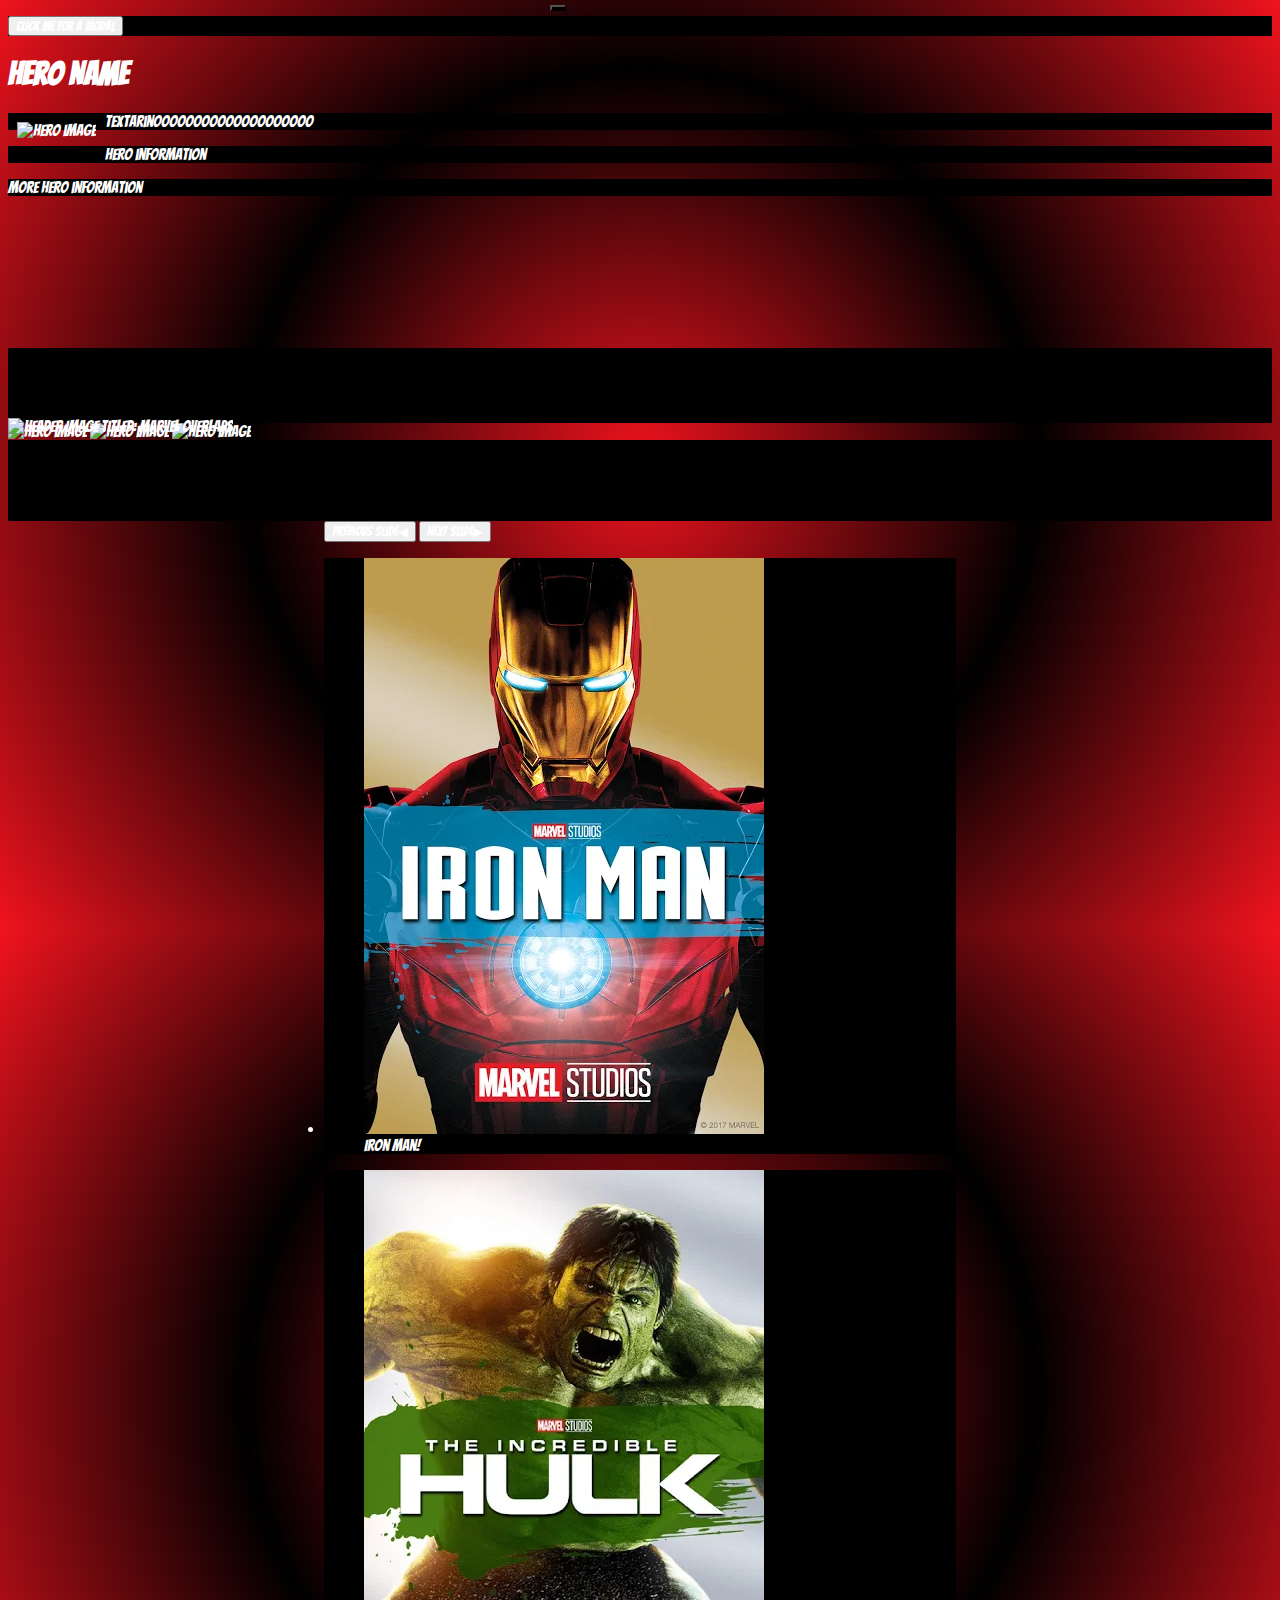
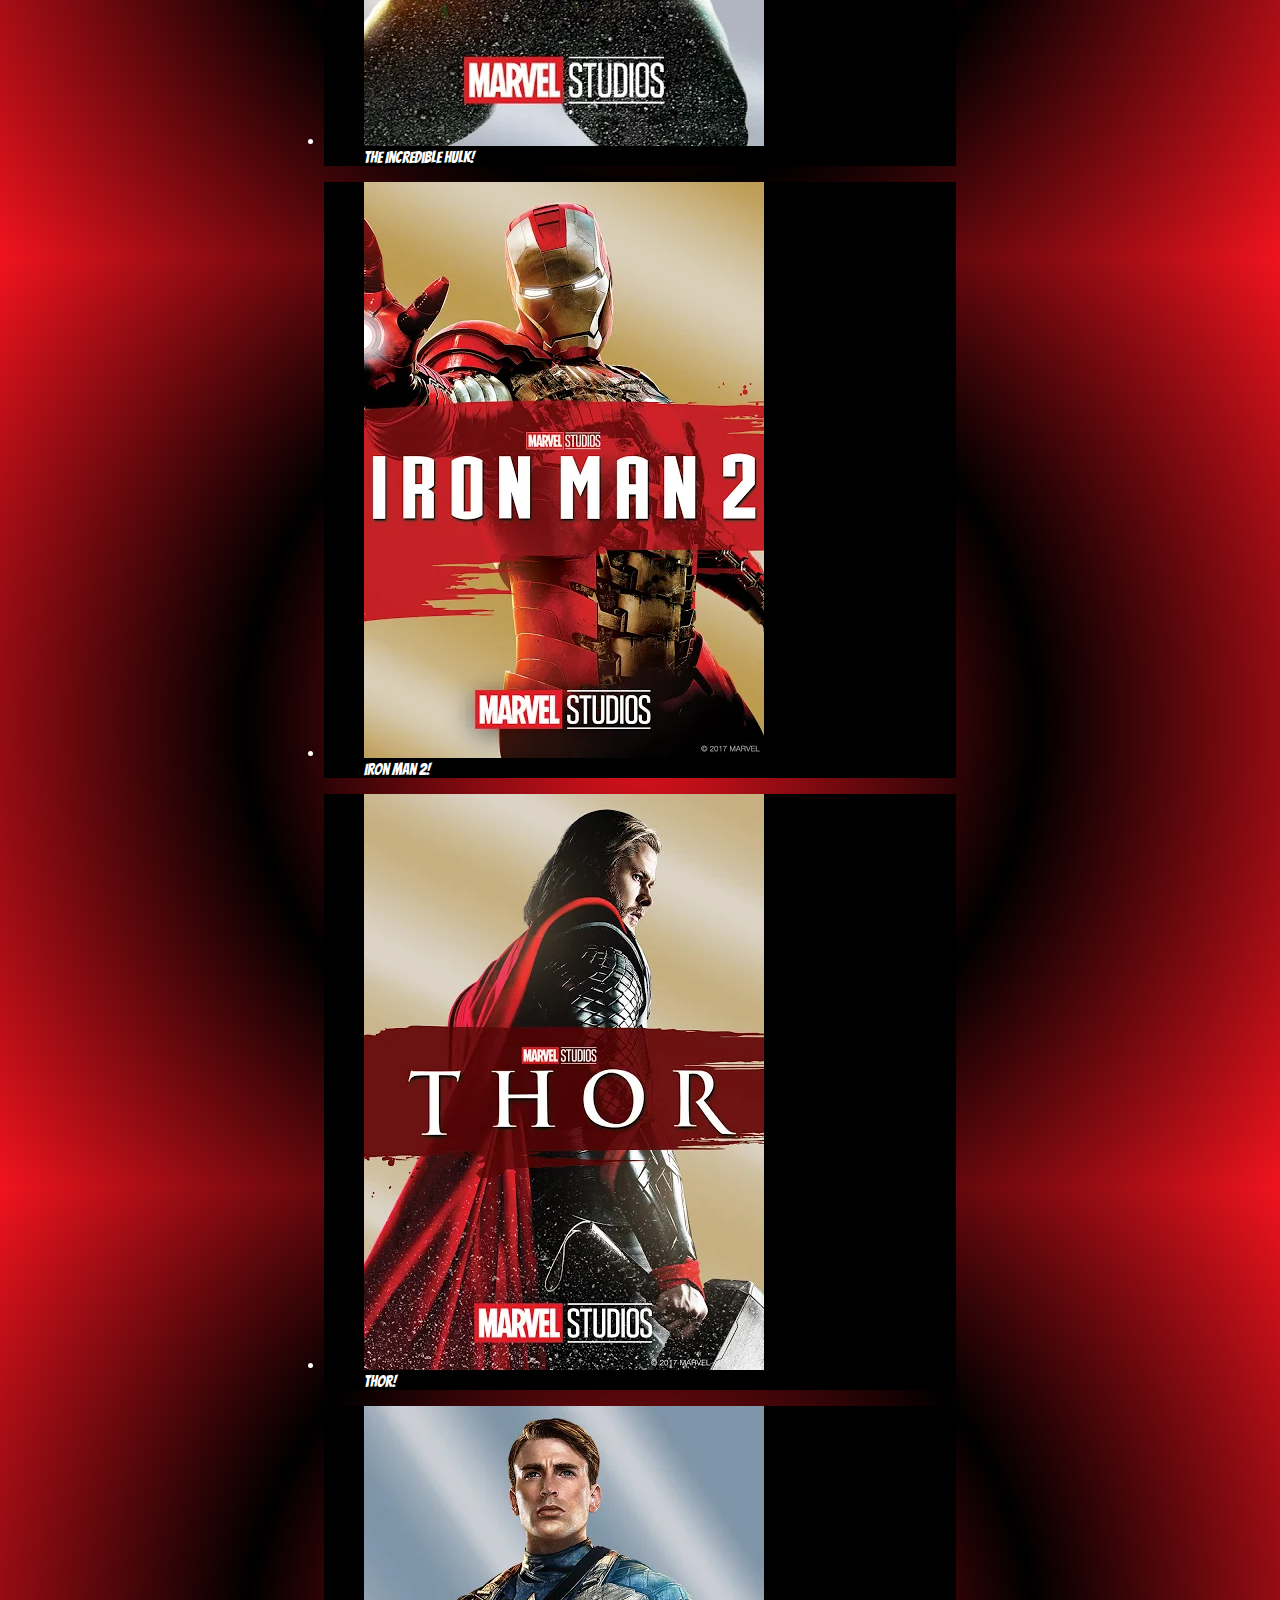
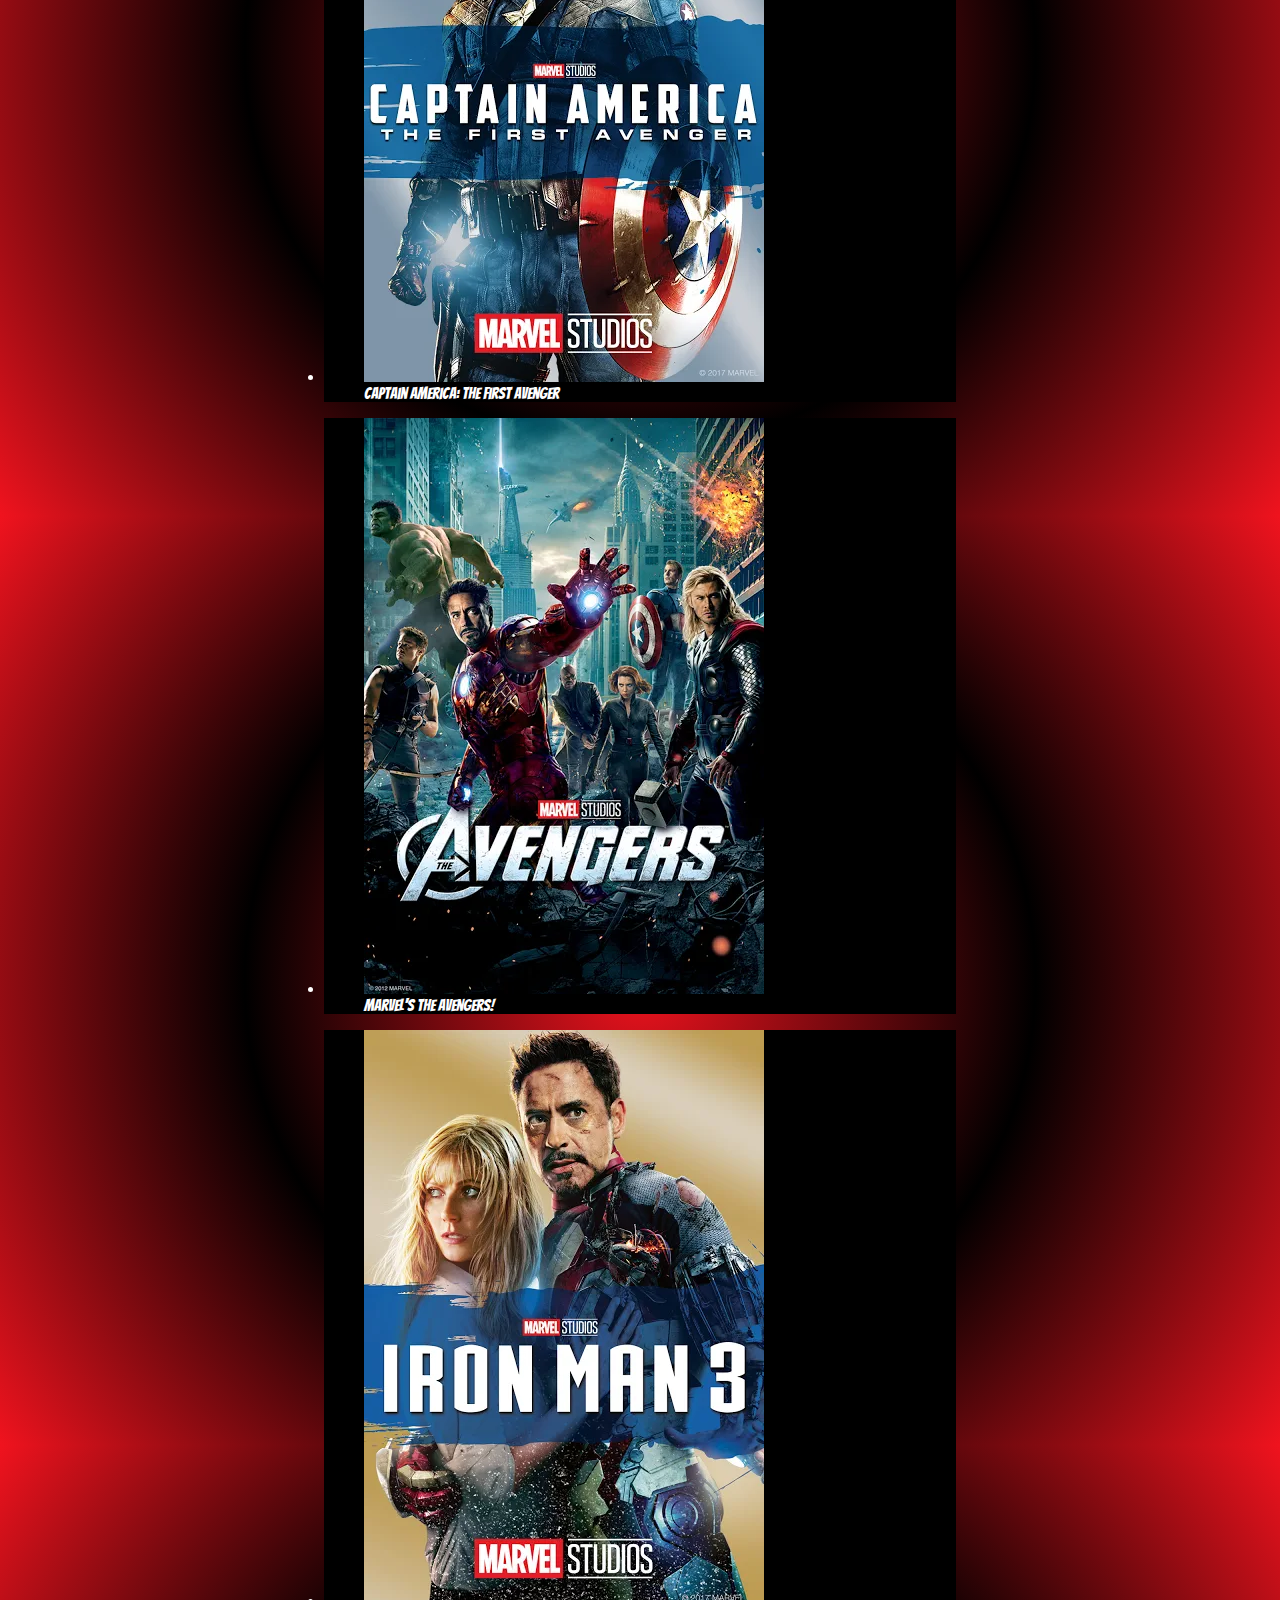
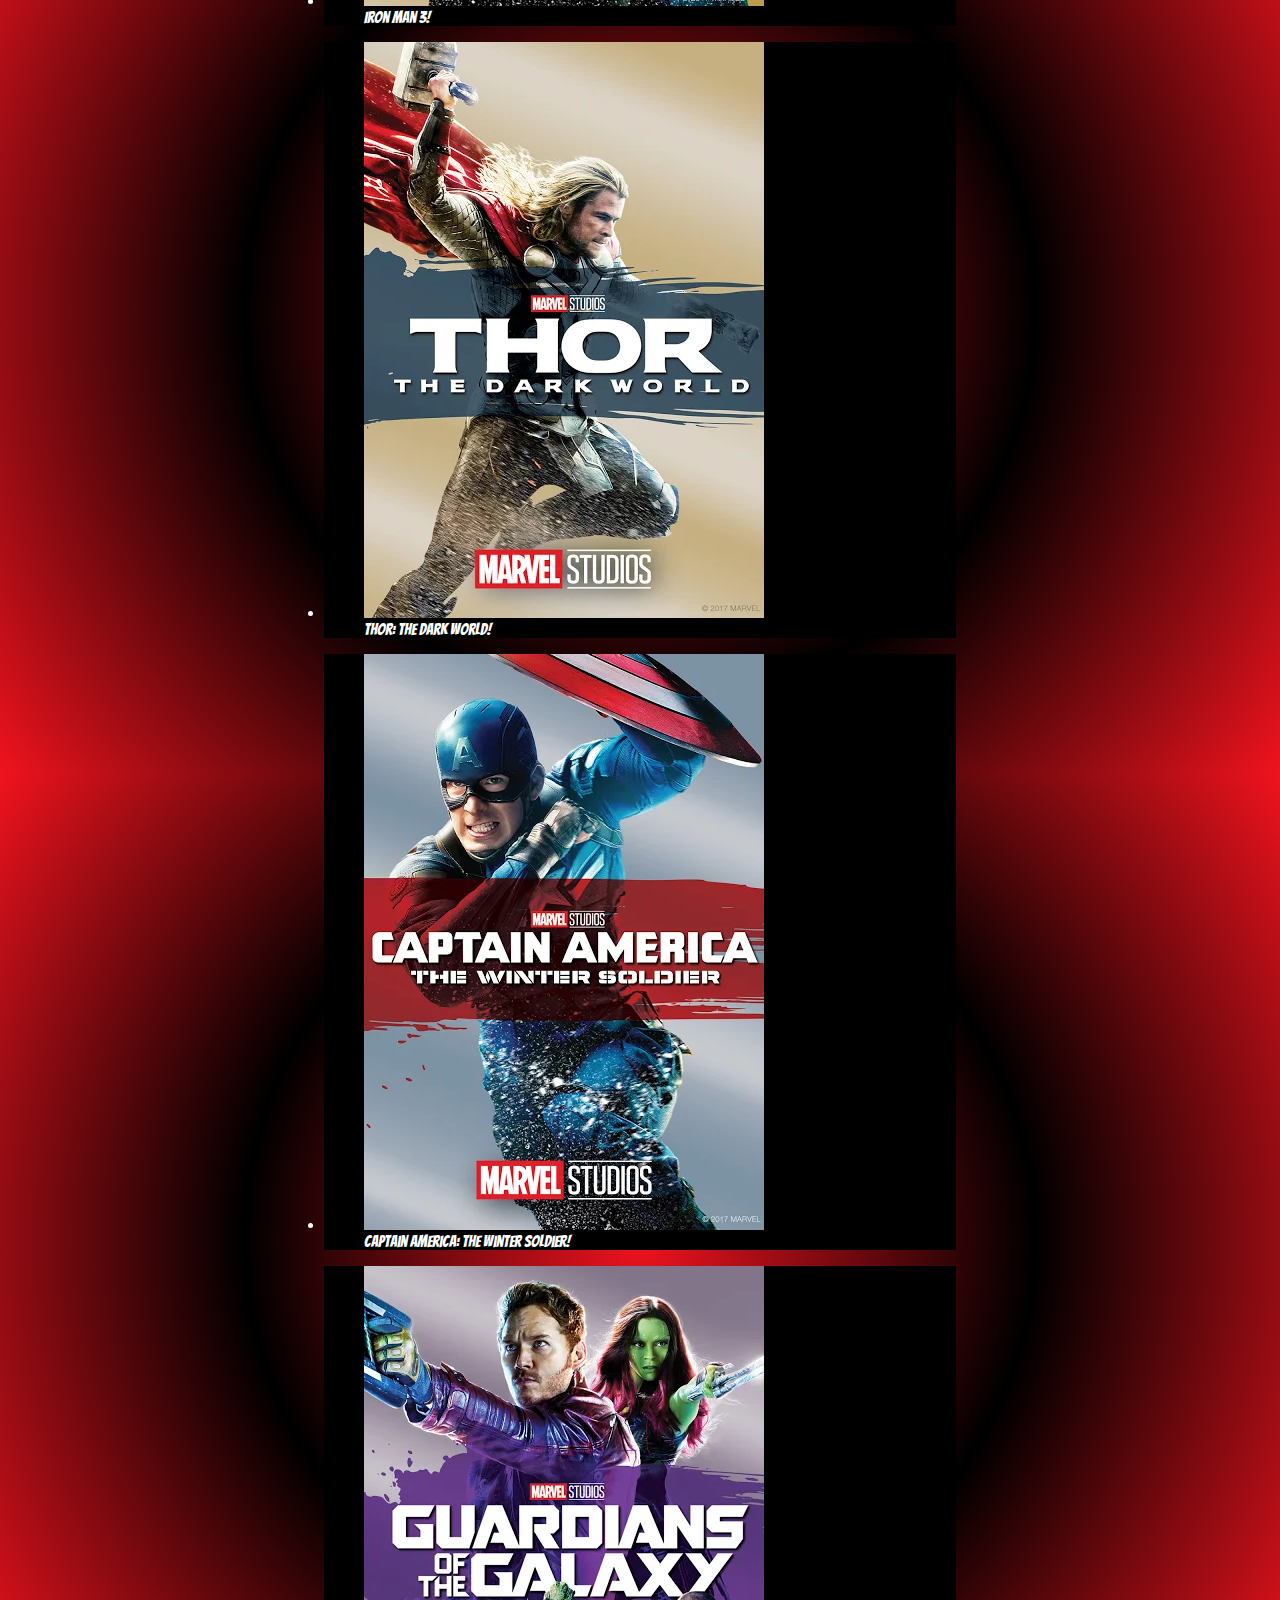
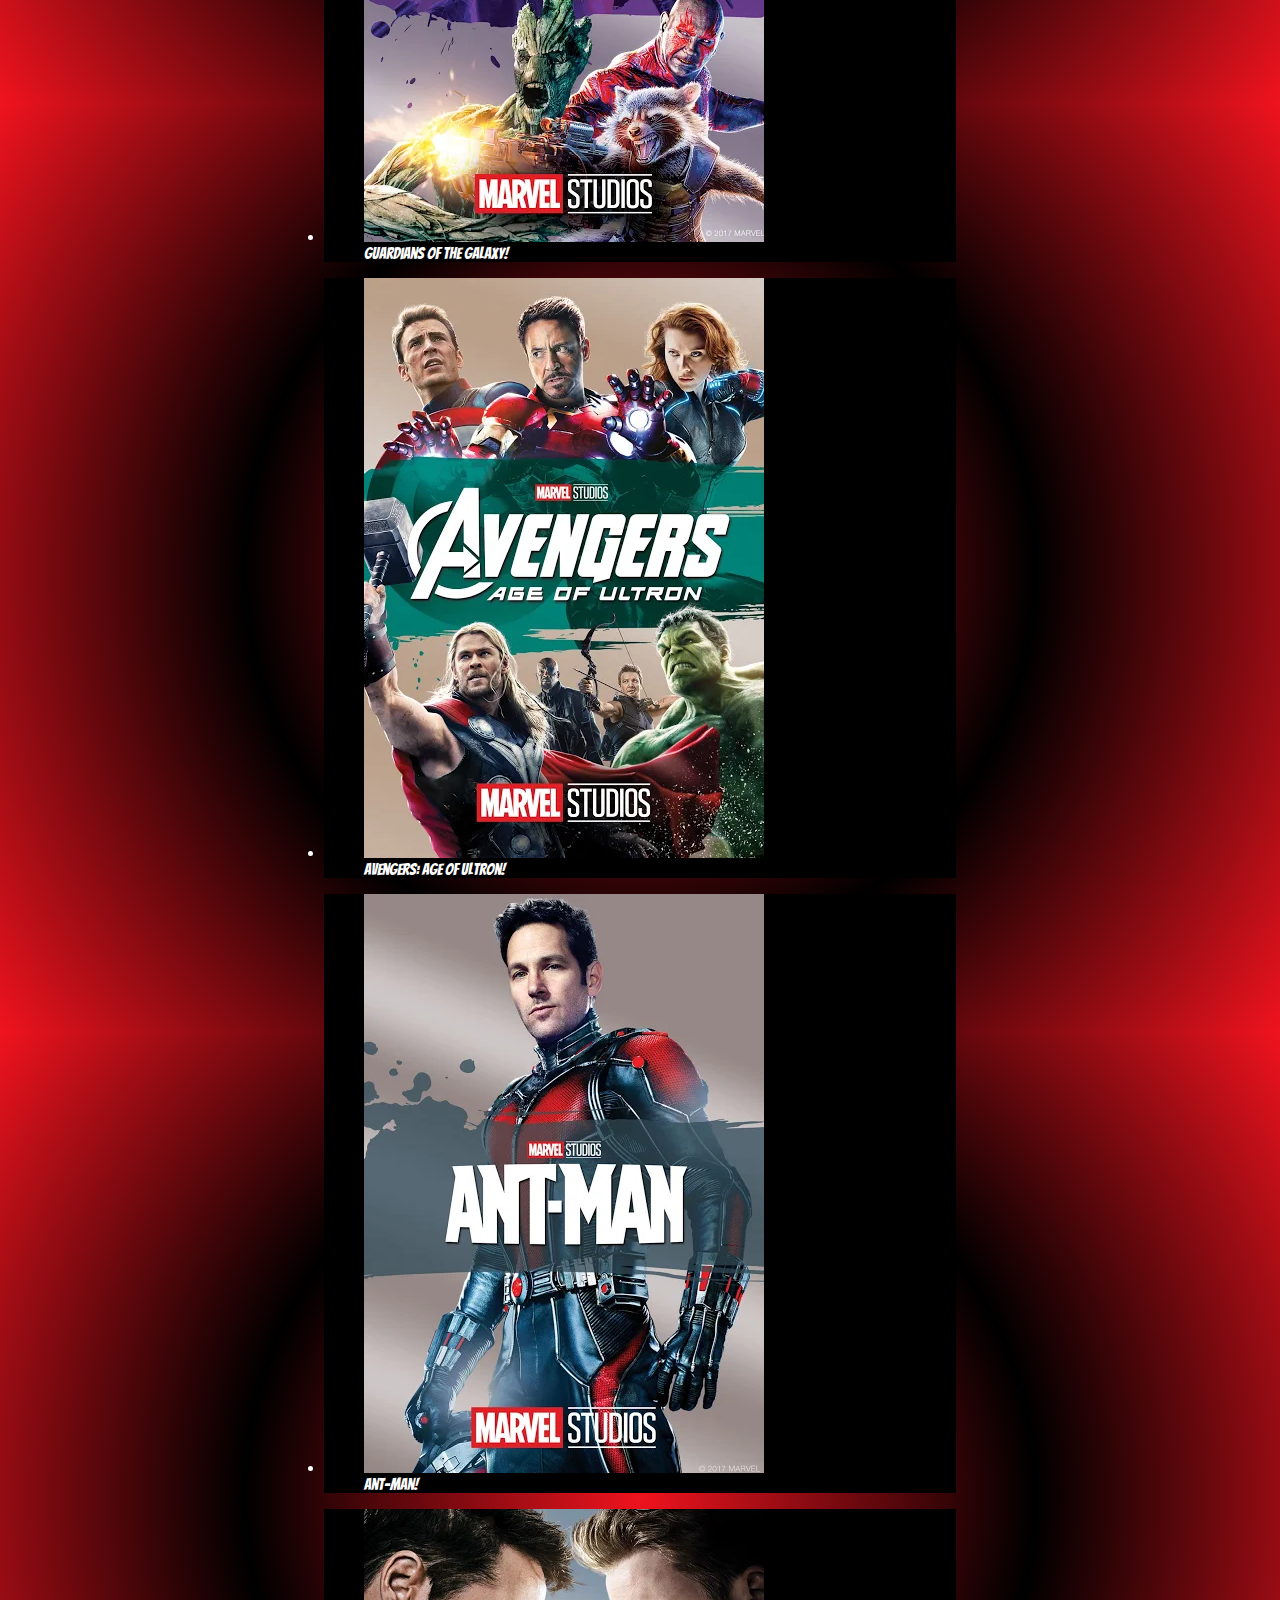
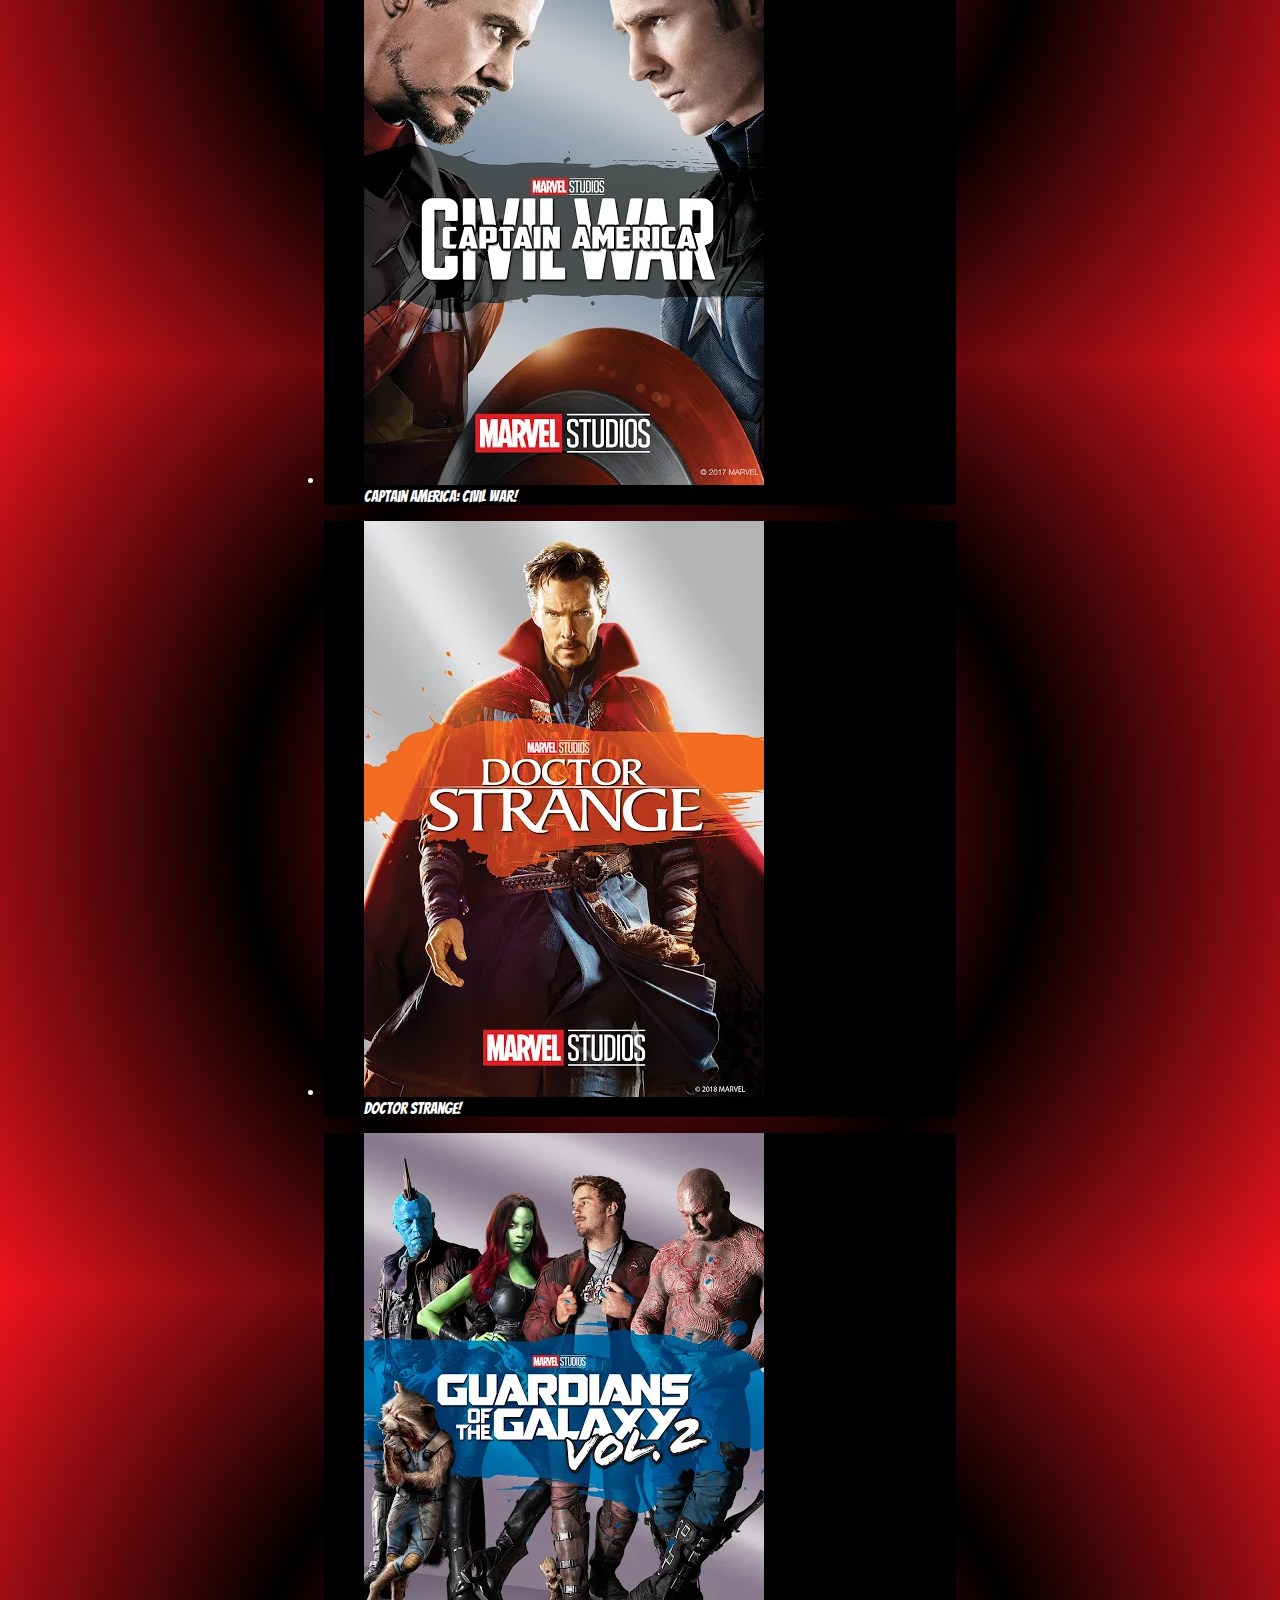
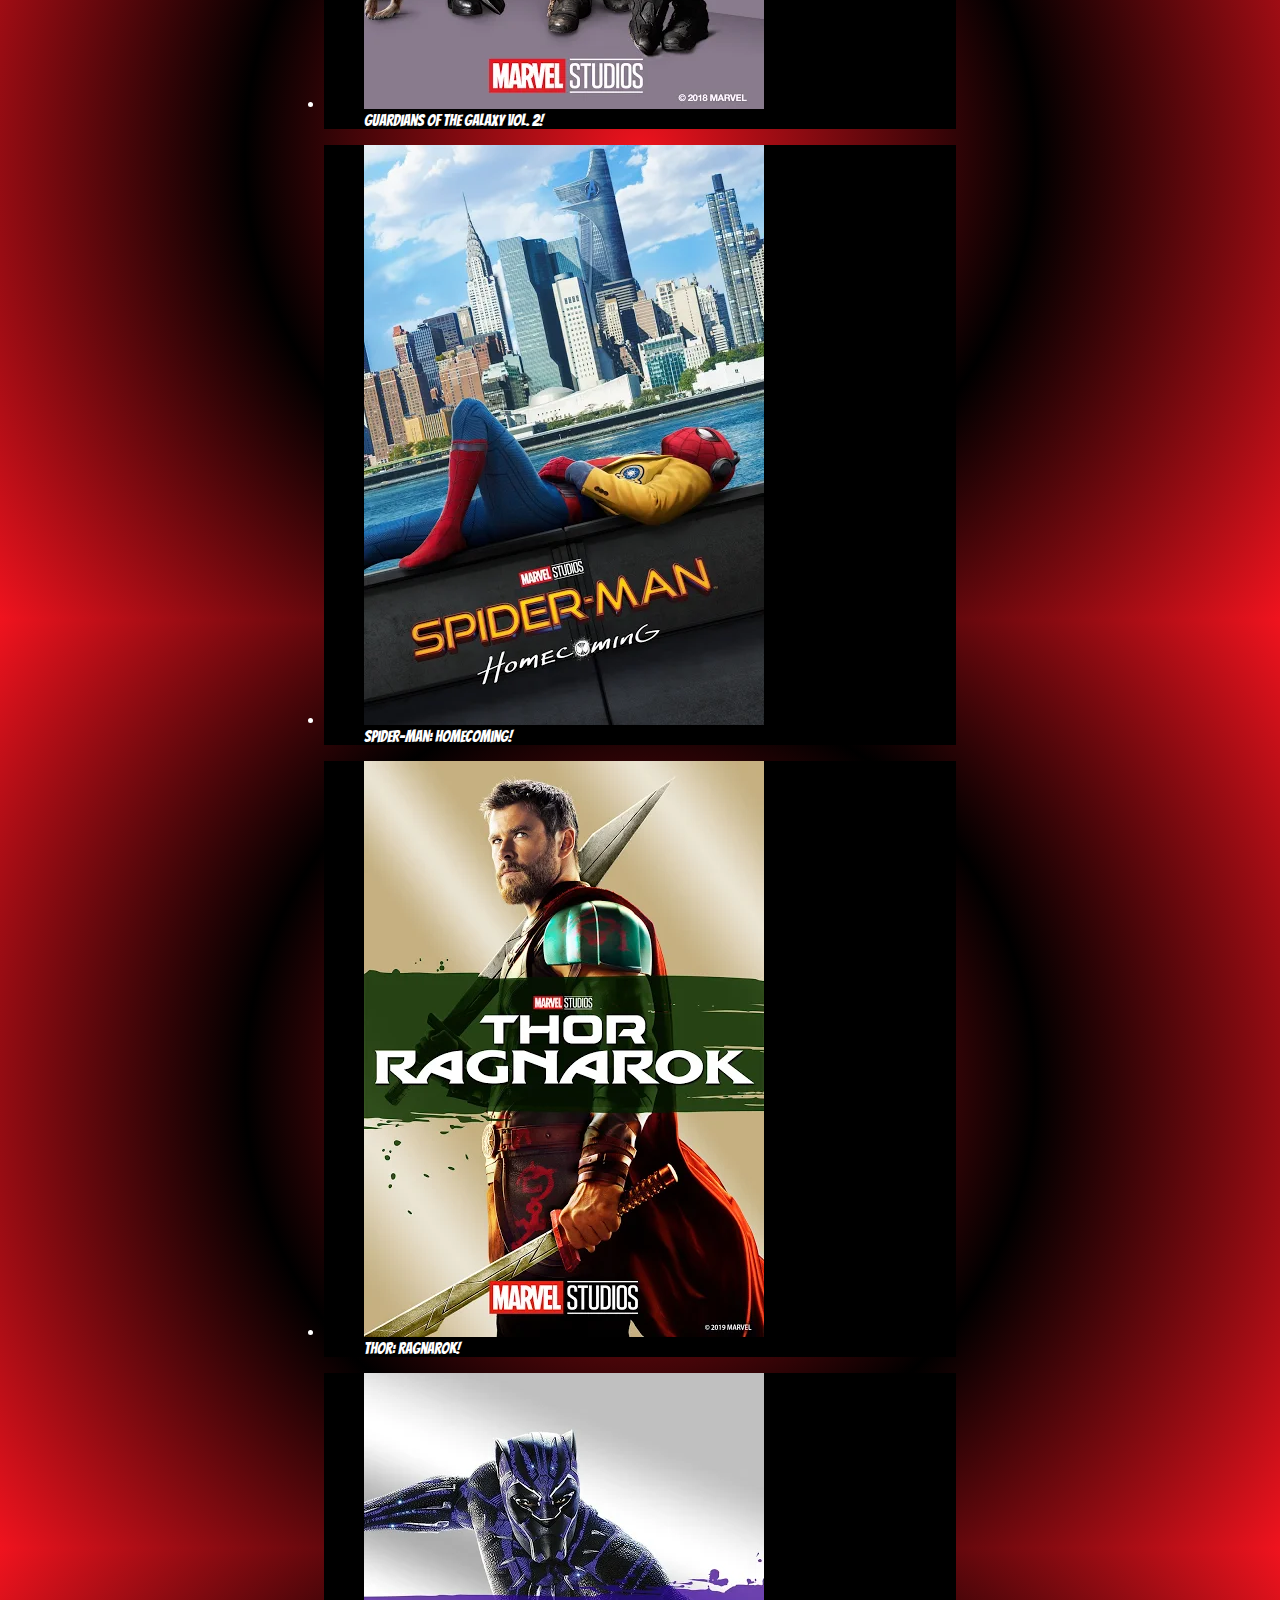
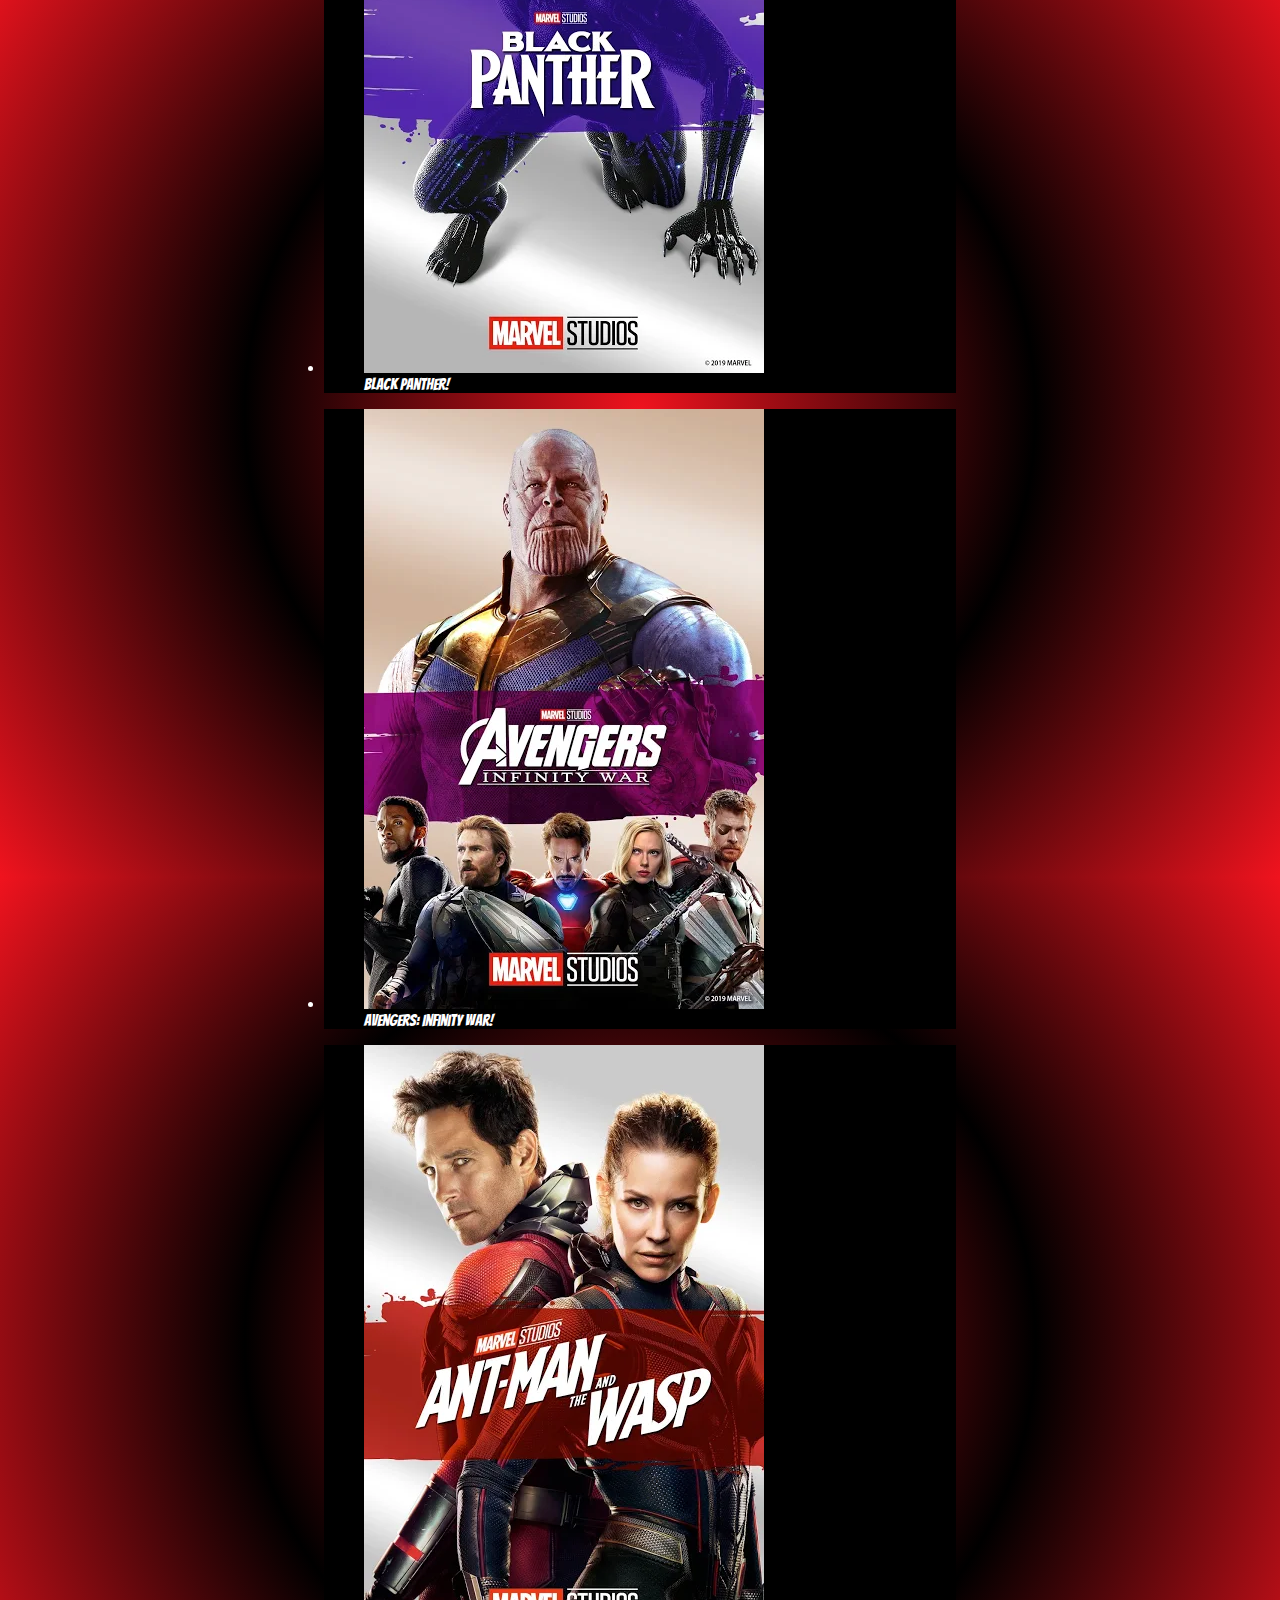
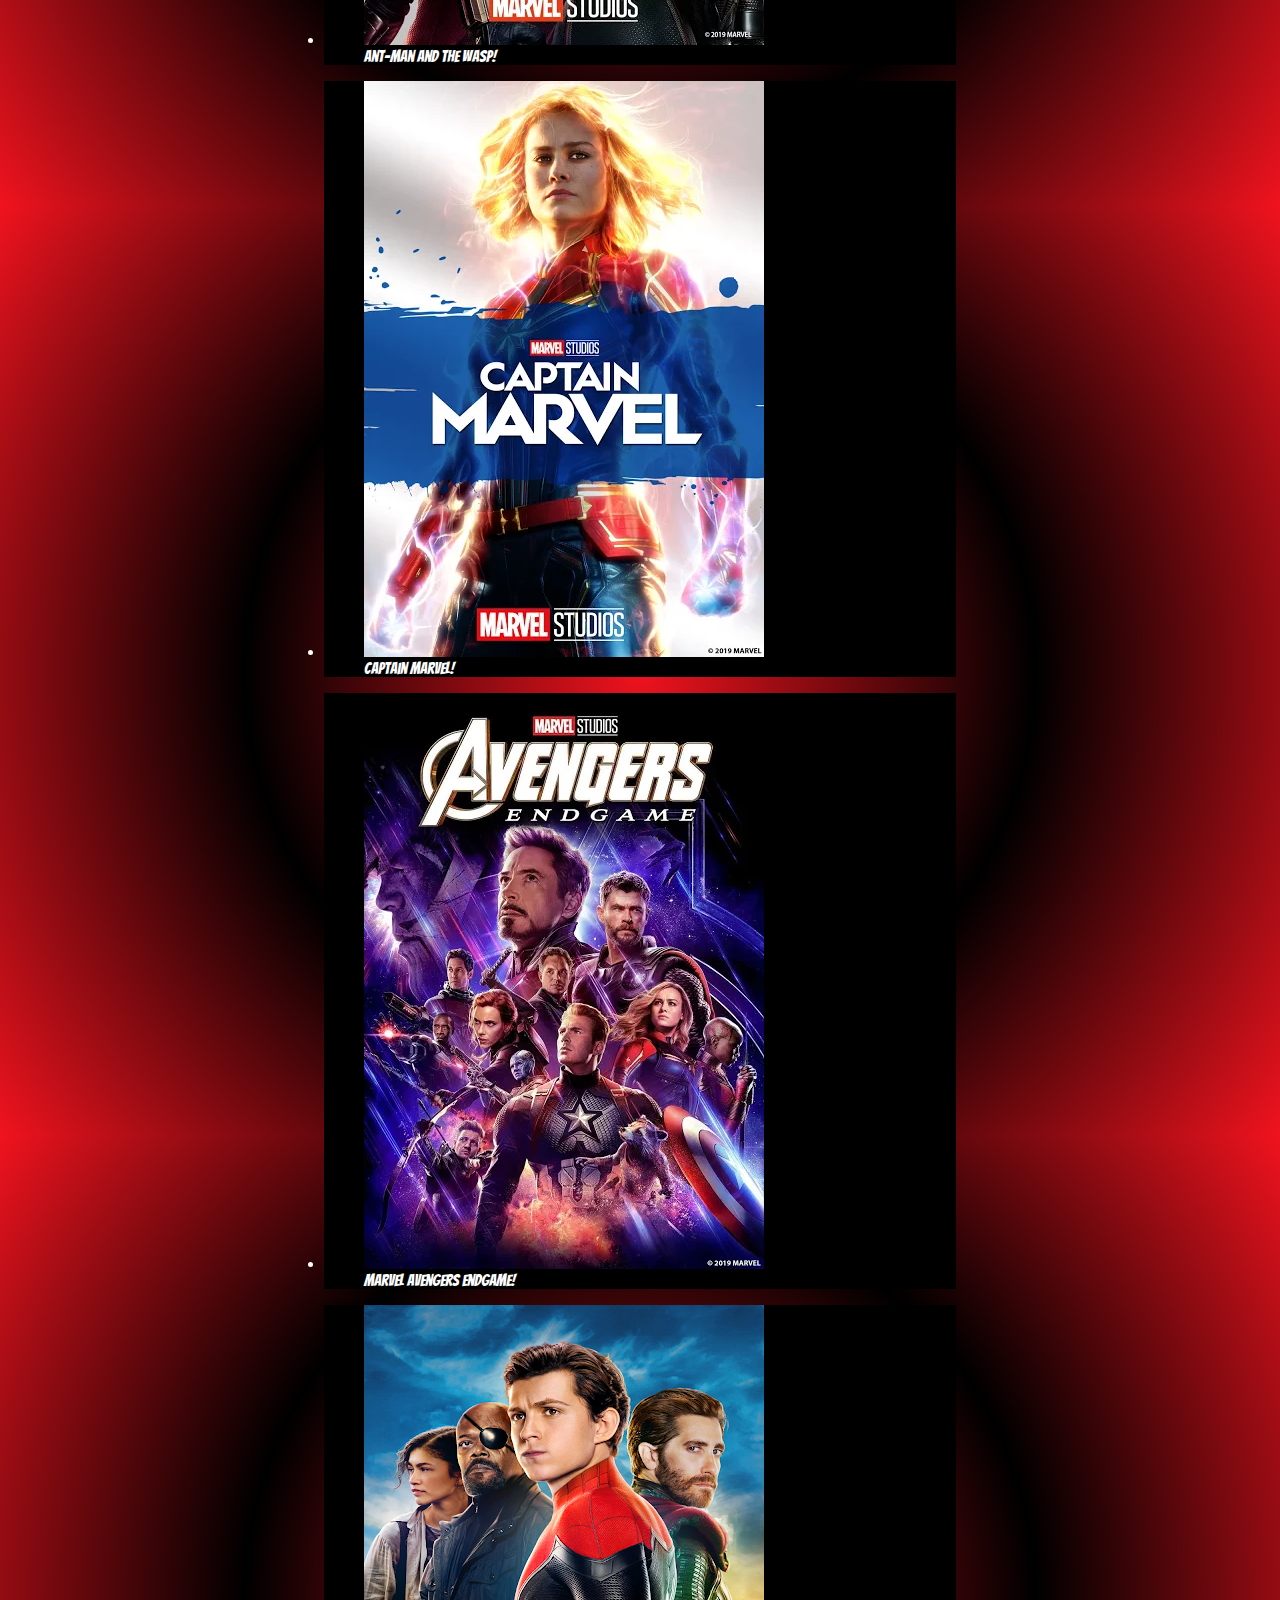
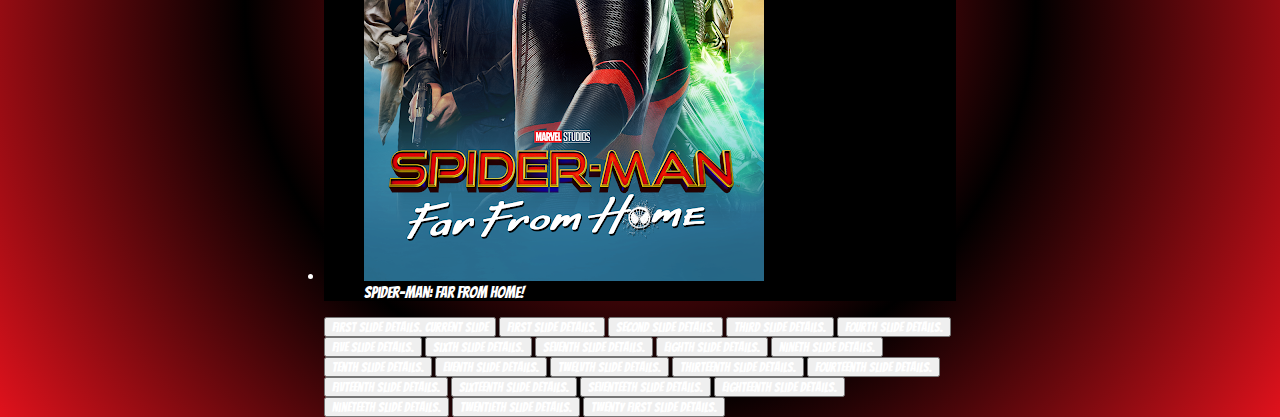
==== index.html @ e0f4ba8a "sdasdf" ====
<!DOCTYPE html>
<html lang="en" dir="ltr">
  <head>
    <meta charset="utf-8" />
    <meta http-equiv="x-ua-compatible" content="ie=edge" />
    <meta name="viewport" content="width=device-width, initial-scale=1.0" />
    <title>Marvel Crossover</title>
    <!-- Compressed CSS -->
    <link
      rel="stylesheet"
      href="https://cdn.jsdelivr.net/npm/foundation-sites@6.6.3/dist/css/foundation.min.css"
      integrity="sha256-ogmFxjqiTMnZhxCqVmcqTvjfe1Y/ec4WaRj/aQPvn+I="
      crossorigin="anonymous"
    />
    <link
      rel="stylesheet"
      href="https://cdn.jsdelivr.net/npm/motion-ui@1.2.3/dist/motion-ui.min.css"
    />
    <link rel="stylesheet" href="style.css" />
    <link rel="stylesheet"
    href="https://use.fontawesome.com/releases/v5.8.1/css/all.css"
    integrity="sha384-50oBUHEmvpQ+1lW4y57PTFmhCaXp0ML5d60M1M7uH2+nqUivzIebhndOJK28anvf"
    crossorigin="anonymous" />
  </head>
  <body>
    <p><button class="button" data-open="exampleModal1">Click me for a modal</button></p>
    <!-- below is a "model modal" that i used as an example to build the dynamic ones in the js -jack -->
    <div class="reveal" id="exampleModal1" data-reveal>
      <div class="grid-container">
        <h1>Hero Name</h1>
        <img id="modalHeroImage" src=Assets/header.png alt="hero image">
        <p>Textarinoooooooooooooooooooo</p>
        <p>Hero information</p>
        <p>More hero information</p>
      </div>
      <div class="lineBreak">
        <br><br><br><br><br><br><br><br>
      </div>
      <div class="grid-x grid-margin-x small-up-2 medium-up-3"></div>
          <img class="modalPics" src=Images/header.png alt="hero image">
          <img class="modalPics" src=Images/header.png alt="hero image">
          <img class="modalPics" src=Images/header.png alt="hero image">
    </div>
    </div>
      <!-- <p>I'm a cool paragraph that lives inside of an even cooler modal. Wins!</p>
      <button class="close-button" data-close aria-label="Close modal" type="button">
        <span aria-hidden="true">&times;</span>
      </button>
    </div> -->
    <div class="nav-container">
      <img id= "headerImage" src="Assets/header.png" alt="Header image titled: Marvel Overlaps" />
        <div class="nav-right">
          <!--Search Bar-->
          <form class="searchBar" autocomplete="on">
            <div class="input-group">
              <input
                placeholder="Search your favorite Marvel Character here"
                class="input-group-field"
                type="text"
                type="reset"
                autocomplete="off"
                id="searchBarField"
              />
              <div class="input-group-button">
                <button
                  type="submit"
                  class="button float-right"
                  id="searchButton"
                  value="Search"
                >
                  <i class="fa fa-bolt float-right"></i>
                </button>
              </div>
            </div>
          </form>
        </div>
      </div>
        <!--Cards Section-->
        <div class="grid-container">
          <div id="cardAttach" class="grid-x grid-margin-x small-up-2 medium-up-3">
          </div>
        </div>
        <div class="container">
          <div class="row">
            <div
              class="columns small-6"
              style="float: right; width: 650px"
              id="example1"
              data-something
            >
              <div class="container Moving">
                <div id="doodle">
                </div>
              </div>
            </div>
            <div class="columns small-6 right" data-sticky-container>
              <div
                class="sticky"
                data-sticky
                data-margin-top="6"
                data-anchor="example1"
              >
            </div>
          </div>
        </div>
      </div>


   <!-- 23 Movies Chronological-->
   <section class="orbit" role="region" aria-label="Favorite Space Pictures" data-orbit data-options="animInFromLeft:fade-in; animInFromRight:fade-in; animOutToLeft:fade-out; animOutToRight:fade-out;">
    <div class="orbit-wrapper">
      
      <div class="orbit-controls">
        <button class="orbit-previous"><span class="show-for-sr">Previous Slide</span>&#9664;&#xFE0E;</button>
        <button class="orbit-next"><span class="show-for-sr">Next Slide</span>&#9654;&#xFE0E;</button>
      </div>
  
      <!-- Phase One -->
        <li class="orbit-slide">
          <figure class="orbit-figure">
            <img class="orbit-image" src="Assets/mcu-ironman-poster.jpg" alt="Space">
            <figcaption class="orbit-caption">Iron Man!</figcaption>
          </figure>
        </li>
        <li class="orbit-slide">
          <figure class="orbit-figure">
            <img class="orbit-image" src="Assets/mcu-hulk-poster.jpg" alt="Space">
            <figcaption class="orbit-caption">The Incredible Hulk!</figcaption>
          </figure>
        </li>
        <li class="orbit-slide">
          <figure class="orbit-figure">
            <img class="orbit-image" src="Assets/mcu-ironman2-poster.jpg" alt="Space">
            <figcaption class="orbit-caption">Iron Man 2! </figcaption>
          </figure>
        </li>
        <li class="orbit-slide">
          <figure class="orbit-figure">
            <img class="orbit-image" src="Assets/mcu-thor-poster.jpg" alt="Space">
            <figcaption class="orbit-caption">Thor!  </figcaption>
          </figure>
        </li>
        <li class="orbit-slide">
          <figure class="orbit-figure">
            <img class="orbit-image" src="Assets/mcu-captain-america-poster.jpg" alt="Space">
            <figcaption class="orbit-caption">Captain America: The First Avenger </figcaption>
          </figure>
        </li><li class="orbit-slide">
          <figure class="orbit-figure">
            <img class="orbit-image" src="Assets/mcu-marvel avengers-poster.jpg" alt="Space">
            <figcaption class="orbit-caption">Marvel's The Avengers!  </figcaption>
          </figure>
        </li>
        
        <!-- Phase Two -->
        <li class="orbit-slide">
          <figure class="orbit-figure">
            <img class="orbit-image" src="Assets/mcu-ironman3-poster.jpg" alt="Space">
            <figcaption class="orbit-caption">Iron Man 3!</figcaption>
          </figure>
        </li>
        <li class="orbit-slide">
          <figure class="orbit-figure">
            <img class="orbit-image" src="Assets/mcu-thor-dark-world-poster.jpg" alt="Space">
            <figcaption class="orbit-caption">Thor: The Dark World!</figcaption>
          </figure>
        </li>
        <li class="orbit-slide">
          <figure class="orbit-figure">
            <img class="orbit-image" src="Assets/mcu-captain-america-winter-solider-poster.jpg" alt="Space">
            <figcaption class="orbit-caption">Captain America: The Winter Soldier! </figcaption>
          </figure>
        </li>
        </li><li class="orbit-slide">
          <figure class="orbit-figure">
            <img class="orbit-image" src="Assets/mcu-guardians-of the galaxy1-poster.jpg" alt="Space">
            <figcaption class="orbit-caption">Guardians of the Galaxy! </figcaption>
          </figure>
        </li>
        <li class="orbit-slide">
          <figure class="orbit-figure">
            <img class="orbit-image" src="Assets/mcu-avengers-age-of-ultron-poster.jpg" alt="Space">
            <figcaption class="orbit-caption">Avengers: Age of Ultron! </figcaption>
          </figure>
        </li>
        <li class="orbit-slide">
          <figure class="orbit-figure">
            <img class="orbit-image" src="Assets/mcu-antman1-poster.jpg" alt="Space">
            <figcaption class="orbit-caption">Ant-Man! </figcaption>
          </figure>
        </li>
  
        <!-- Phase Three-->
        <li class="orbit-slide">
          <figure class="orbit-figure">
            <img class="orbit-image" src="Assets/mcu-captain-america-civil-war-poster.jpg" alt="Space">
            <figcaption class="orbit-caption">Captain America: Civil War! </figcaption>
          </figure>
        </li>
        <li class="orbit-slide">
          <figure class="orbit-figure">
            <img class="orbit-image" src="Assets/mcu-doctor-strange-poster.jpg" alt="Space">
            <figcaption class="orbit-caption">Doctor Strange! </figcaption>
          </figure>
        </li>
        <li class="orbit-slide">
          <figure class="orbit-figure">
            <img class="orbit-image" src="Assets/mcu-guardians-of the galaxy2-poster.jpg" alt="Space">
            <figcaption class="orbit-caption">Guardians of the Galaxy Vol. 2!  </figcaption>
          </figure>
        </li>
        <li class="orbit-slide">
          <figure class="orbit-figure">
            <img class="orbit-image" src="Assets/mcu-spderman-homecoming-poster.jpg" alt="Space">
            <figcaption class="orbit-caption">Spider-Man: Homecoming! </figcaption>
        </li>
        <li class="orbit-slide">
          <figure class="orbit-figure">
            <img class="orbit-image" src="Assets/mcu-thor-ragnarok-poster.jpg" alt="Space">
            <figcaption class="orbit-caption">Thor: Ragnarok! </figcaption>
          </figure>
        </li>
        <li class="orbit-slide">
          <figure class="orbit-figure">
            <img class="orbit-image" src="Assets/mcu-black-panther-poster.jpg" alt="Space">
            <figcaption class="orbit-caption">Black Panther! </figcaption>
          </figure>
        </li>
        <li class="orbit-slide">
          <figure class="orbit-figure">
            <img class="orbit-image" src="Assets/mcu-marvel avengers-infinity-war.jpg" alt="Space">
            <figcaption class="orbit-caption">Avengers: Infinity War!  </figcaption>
          </figure>
        </li><li class="orbit-slide">
          <figure class="orbit-figure">
            <img class="orbit-image" src="Assets/mcu-antman-&-wasp-poster.jpg" alt="Space">
            <figcaption class="orbit-caption">Ant-Man and the Wasp! </figcaption>
          </figure>
        </li>
        <li class="orbit-slide">
          <figure class="orbit-figure">
            <img class="orbit-image" src="Assets/mcu-captian-marvel-poster.jpg" alt="Space">
            <figcaption class="orbit-caption">Captain Marvel! </figcaption>
          </figure>
        </li>
        <li class="orbit-slide">
          <figure class="orbit-figure">
            <img class="orbit-image" src="Assets/mcu-marvel avengers-endgame.jpg" alt="Space">
            <figcaption class="orbit-caption">Marvel Avengers Endgame!  </figcaption>
          </figure>
        <li class="orbit-slide">
          <figure class="orbit-figure">
            <img class="orbit-image" src="Assets/mcu-spderman-far-from-home-poster.jpg" alt="Space">
            <figcaption class="orbit-caption">Spider-Man: Far From Home!  </figcaption>
          </figure>
      </ul>
    </div>
  
    <!-- directional buttons -->
    <nav class="orbit-bullets">
        <button class="is-active" data-slide="0"> 
          <!-- This button starts 1st -->
          <span class="show-for-sr">First slide details.</span>
          <span class="show-for-sr" data-slide-active-label>Current Slide</span>
        </button>
        <button data-slide="1"><span class="show-for-sr">First slide details.</span></button>
        <button data-slide="2"><span class="show-for-sr">Second slide details.</span></button>
        <button data-slide="3"><span class="show-for-sr">Third slide details.</span></button>
        <button data-slide="4"><span class="show-for-sr">Fourth slide details.</span></button>
        <button data-slide="5"><span class="show-for-sr">Five slide details.</span></button>
        <button data-slide="6"><span class="show-for-sr">Sixth slide details.</span></button>
        <button data-slide="7"><span class="show-for-sr">Seventh slide details.</span></button>
        <button data-slide="8"><span class="show-for-sr">Eighth slide details.</span></button>
        <button data-slide="9"><span class="show-for-sr">Nineth slide details.</span></button>
        <button data-slide="10"><span class="show-for-sr">Tenth slide details.</span></button>
        <button data-slide="11"><span class="show-for-sr">Eventh slide details.</span></button>
        <button data-slide="12"><span class="show-for-sr">Twelvth slide details.</span></button>
        <button data-slide="13"><span class="show-for-sr">Thirteenth slide details.</span></button>
        <button data-slide="14"><span class="show-for-sr">Fourteenth slide details.</span></button>
        <button data-slide="15"><span class="show-for-sr">Fivteenth slide details.</span></button>
        <button data-slide="16"><span class="show-for-sr">Sixteenth slide details.</span></button>
        <button data-slide="17"><span class="show-for-sr">Seventeeth slide details.</span></button>
        <button data-slide="18"><span class="show-for-sr">Eighteenth slide details.</span></button>
        <button data-slide="19"><span class="show-for-sr">Nineteeth slide details.</span></button>
        <button data-slide="20"><span class="show-for-sr">Twentieth slide details.</span></button>
        <button data-slide="21"><span class="show-for-sr">Twenty First slide details.</span></button>
      </nav>
  </section>


    <!-- <script src="content-slider.js"></script> -->
    <script
      src="https://cdnjs.cloudflare.com/ajax/libs/jquery/3.5.1/jquery.min.js"
      integrity="sha512-bLT0Qm9VnAYZDflyKcBaQ2gg0hSYNQrJ8RilYldYQ1FxQYoCLtUjuuRuZo+fjqhx/qtq/1itJ0C2ejDxltZVFg=="
      crossorigin="anonymous"
    ></script>
    <!-- <script src="js/vendor/what-input.js"></script> -->
    <!-- Compressed JavaScript -->
    <script
      src="https://cdn.jsdelivr.net/npm/foundation-sites@6.6.3/dist/js/foundation.min.js"
      integrity="sha256-pRF3zifJRA9jXGv++b06qwtSqX1byFQOLjqa2PTEb2o="
      crossorigin="anonymous"
    ></script>
    <script>
      $(document).foundation();
    </script>
    <script src="script.js"></script>
  </body>
</html>
---- style.css ----
@import url("https://fonts.googleapis.com/css2?family=Bangers&display=swap");
* {
  font-family: "Bangers", cursive;
  color: white;
}
body{
    background: rgb(240,19,30);
    background: radial-gradient(circle, rgba(240,19,30,1) 0%, rgba(0,0,0,1) 50%, rgba(240,19,30,1) 100%);
}
#headerImage{
    margin-top: -25px;
    max-width: fit-content;
}
.nav-container{
    display: flex;
    flex-direction: row;
    border-top: solid black;
    border-bottom: solid black;
    position: relative;
}

.nav-right{
    display: flex;
    justify-content: flex-end;
    width: 50%;
    background-color: black;
}
.menu {
    background-color: black;
  }
  .card-section,
  li,
  p {
    background-color: black;
  }
  form {
    width: 1145px;
    height: 39px;
  }
  a {color: white;
  }
  a:hover,
  li:hover {
    background-color: #f0131e;
  }
  #searchButton .searchBar a .is-dropdown-submenu-parent .menu {
    height: 39px;
  }
  .searchBar {
      z-index: 10;
      position: absolute;
      bottom: 430px;
      left: 542px;
  }
  
  #searchButton{
    background-color: black;;
  }
  .fa-bolt{
    color: yellow;
    }

    h4 {
      font-family: "Bangers", cursive;
      color: yellow;
      text-align: center;
    }
    .grid-x.grid-margin-x.small-up-2.medium-up-3 {
      padding-top: 15px;
      background-color: black;
      border: 30px solid black;
    }
    p {
      color: yellow;
    }
    .zoom:hover {
      transform: scale(1.2);
    }
    .card-section:hover {
      background: #f0131e;
      /* This section is the hover for the cards already displayed */
    }
    .card {
      background: black;
    }
    .card:hover {
      background: #f0131e;
    }
    #doodle {
      color: red;
    }
    #doodle,
    p {
      color: white;
    }

/* modal stuff  */
.modalContainer {
    background-color: black;
}
#modalHeroImage {
    max-width: 300px;
    float: left;
    margin: 9px;
}
.modalPics {
    max-width: 200px;
    display: inline;
}
.modalP{
    color: red;
}

.modalP{
    color: red;
}

.orbit {
  display: block;
  margin-left: auto;
  margin-right: auto;
  /* bottom: 10px; */
  width: 50%;
  height: 400px;
}
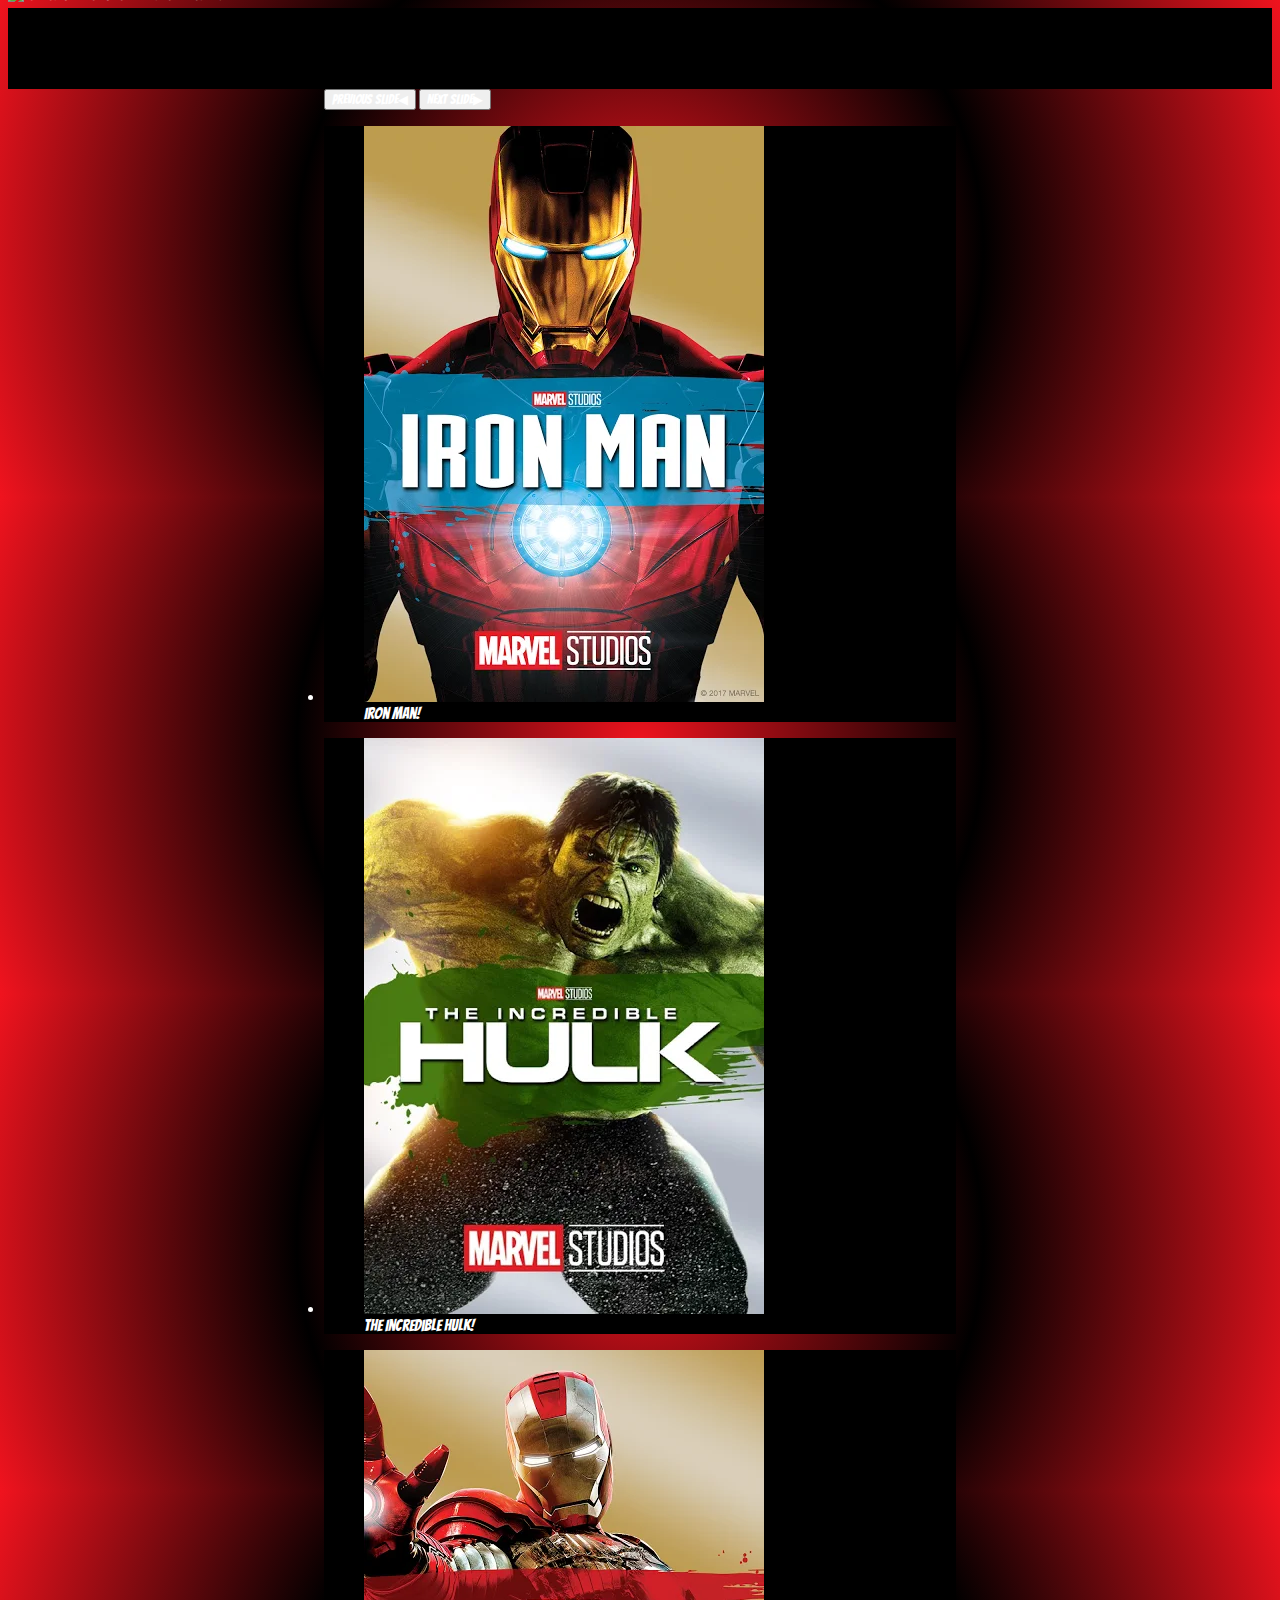
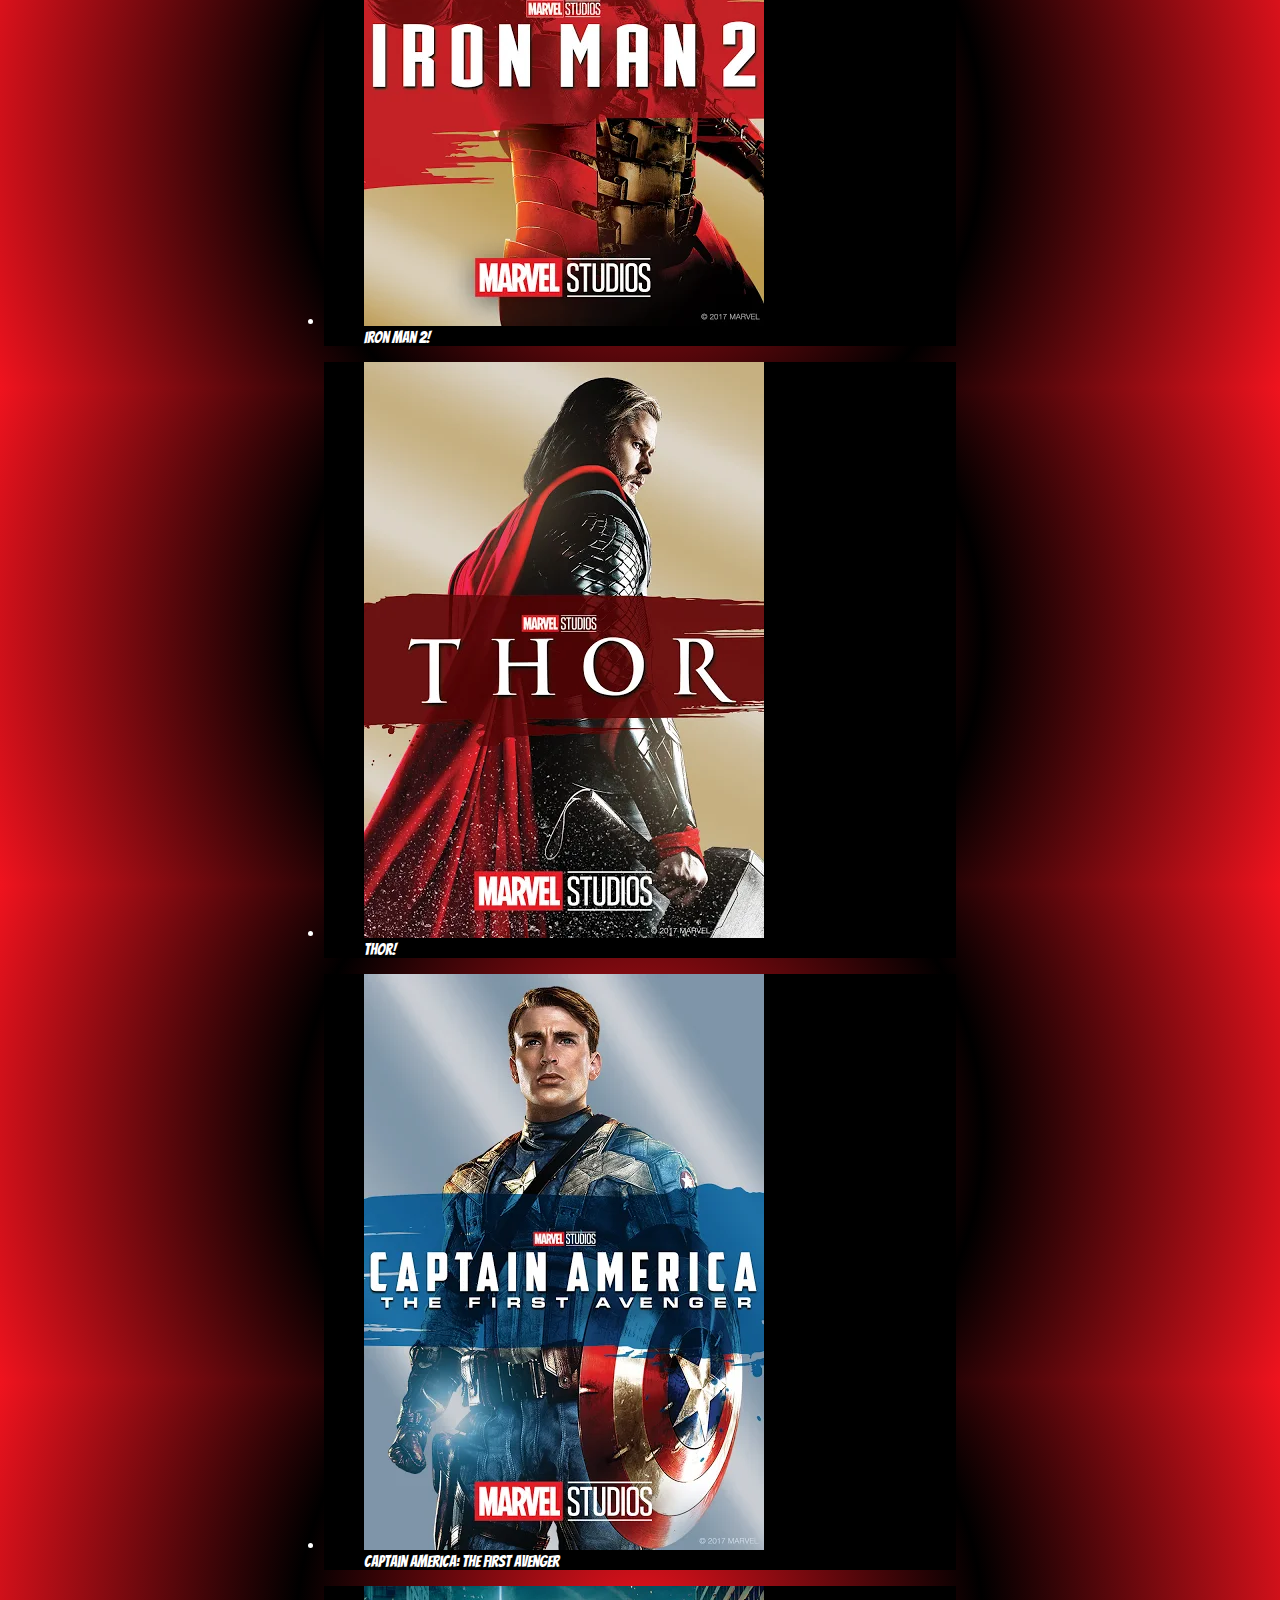
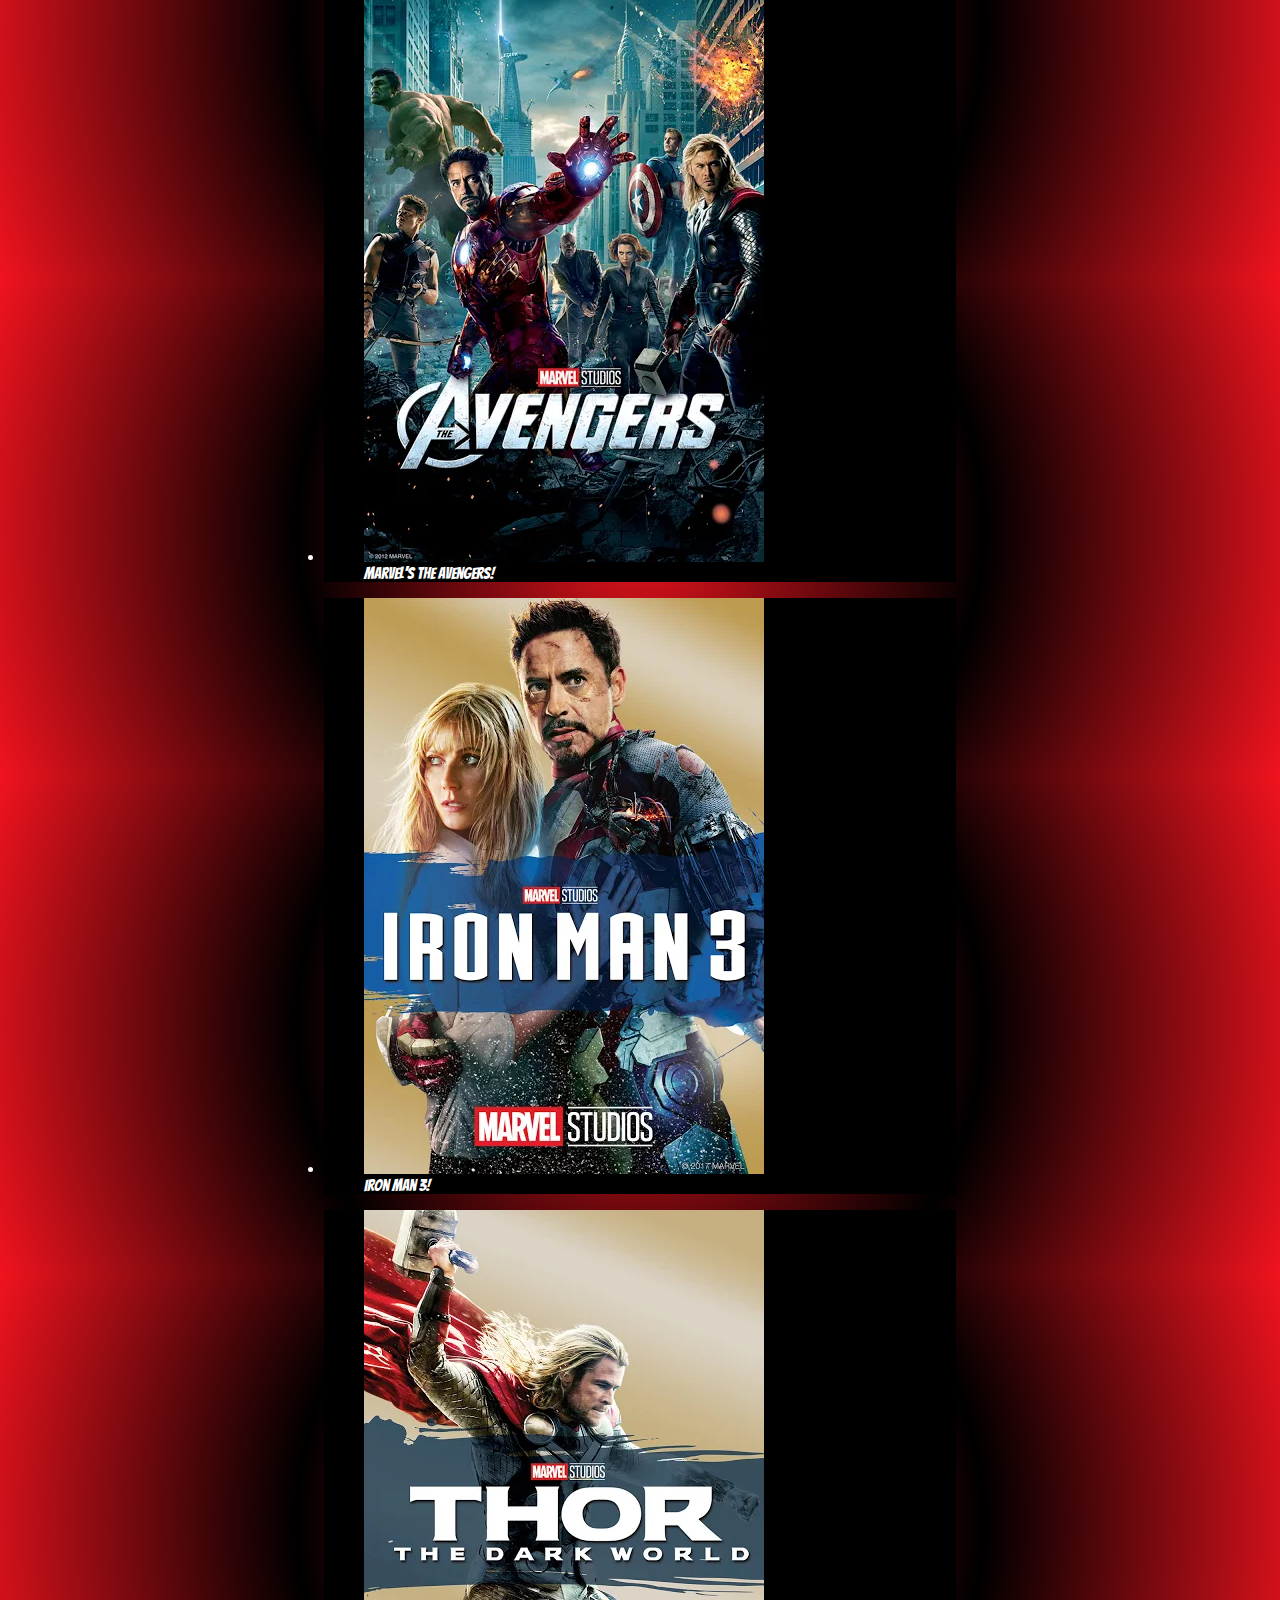
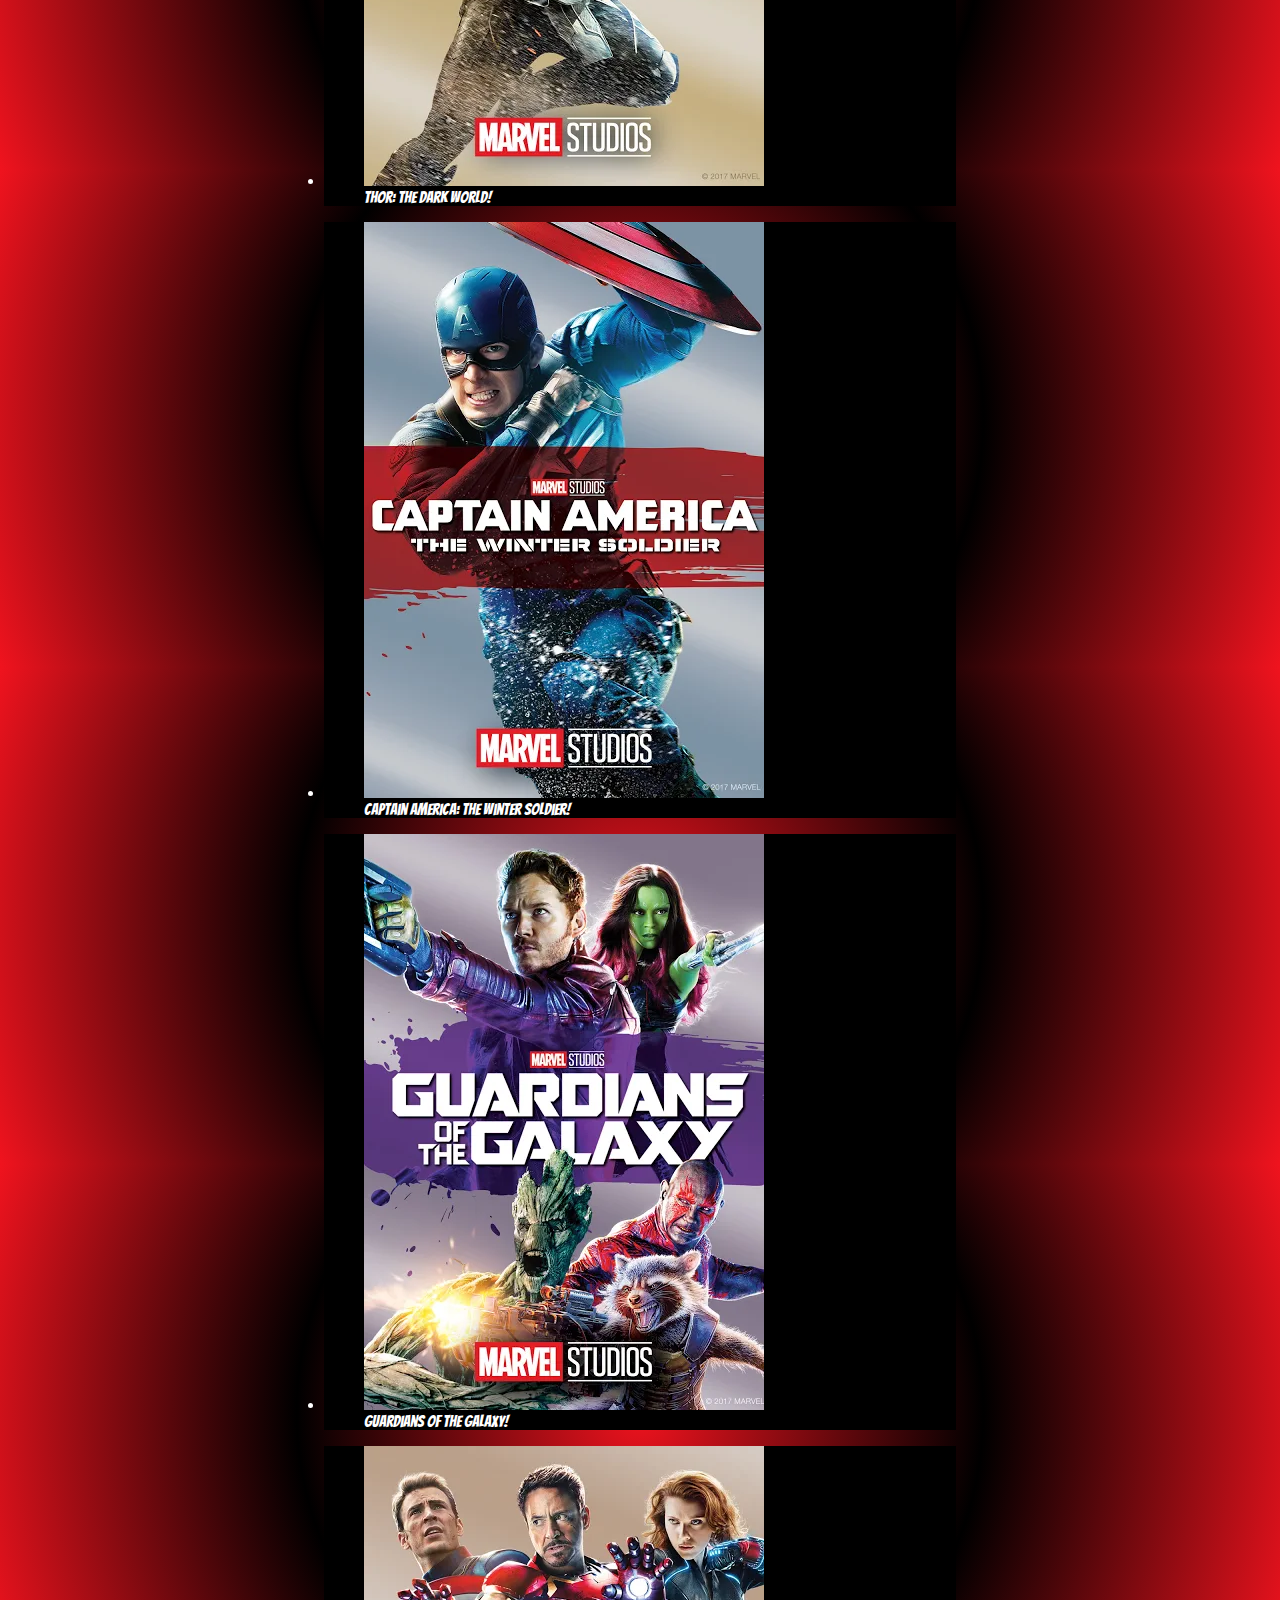
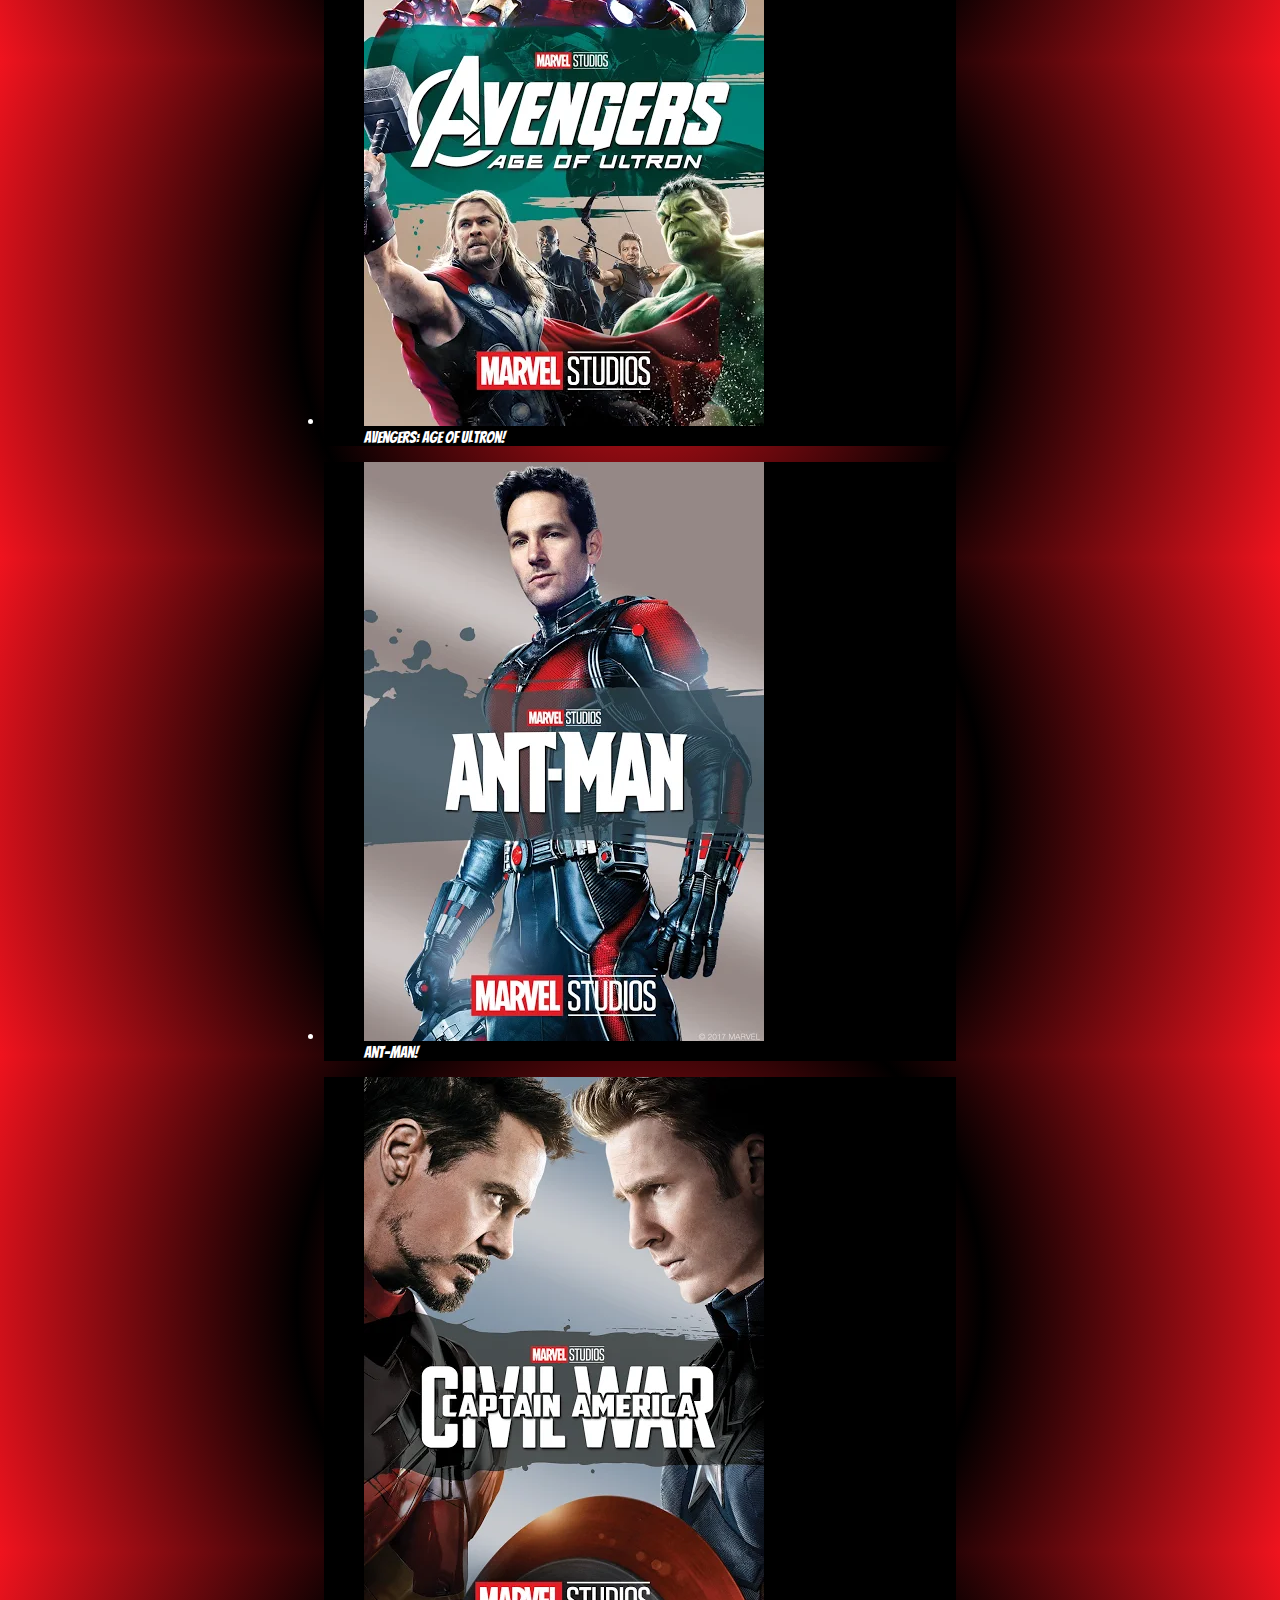
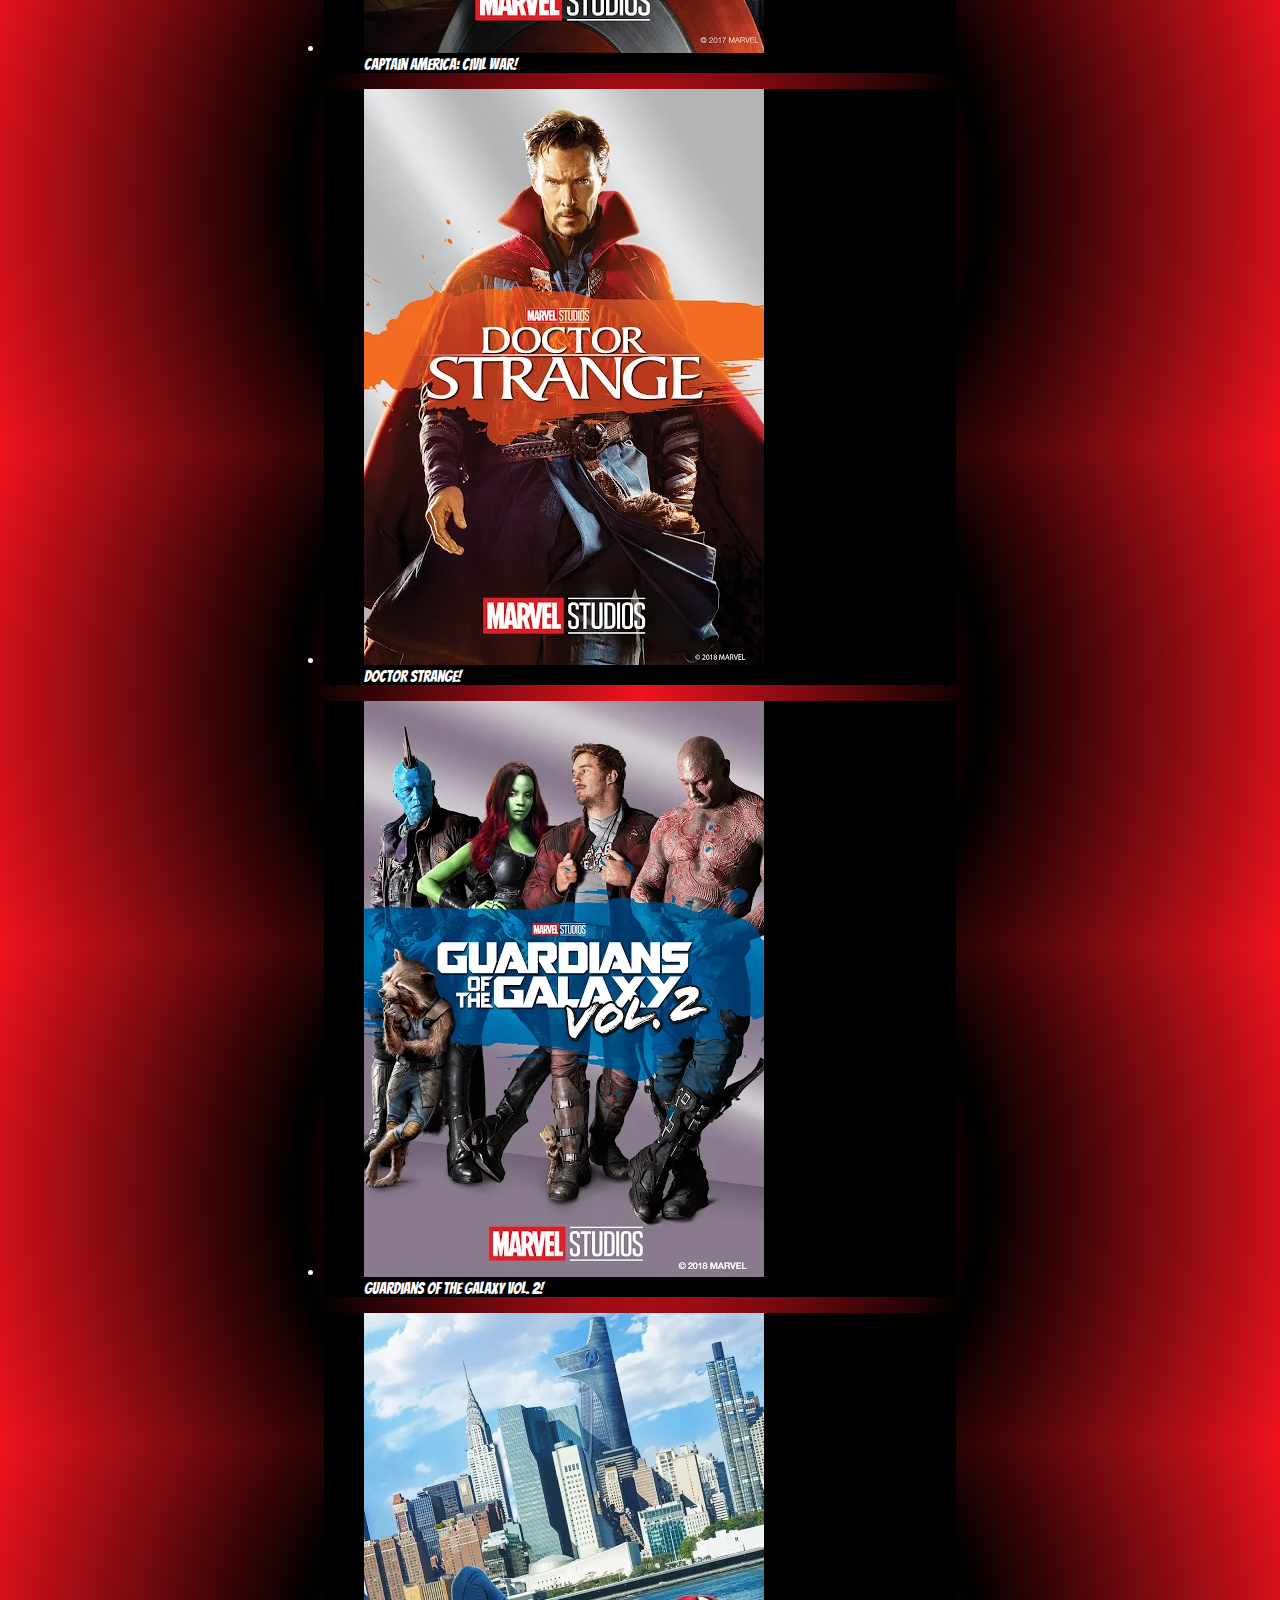
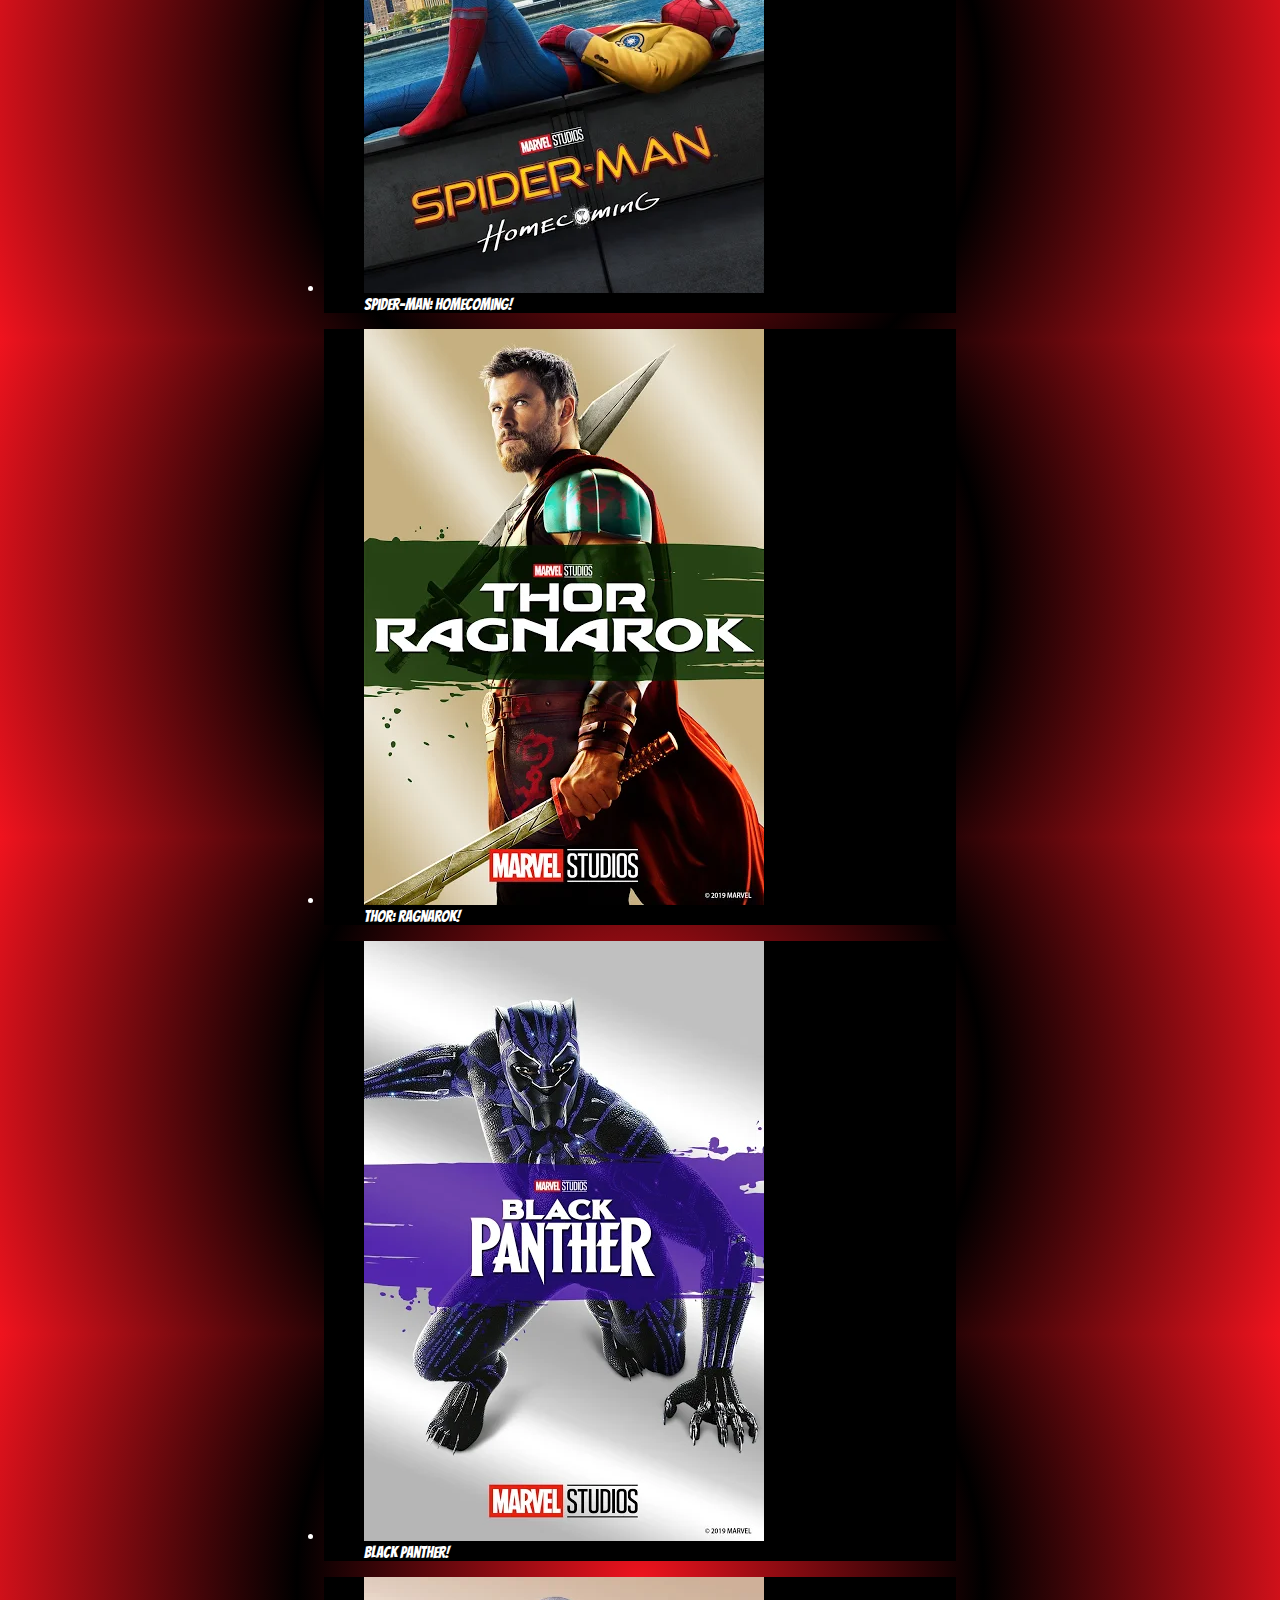
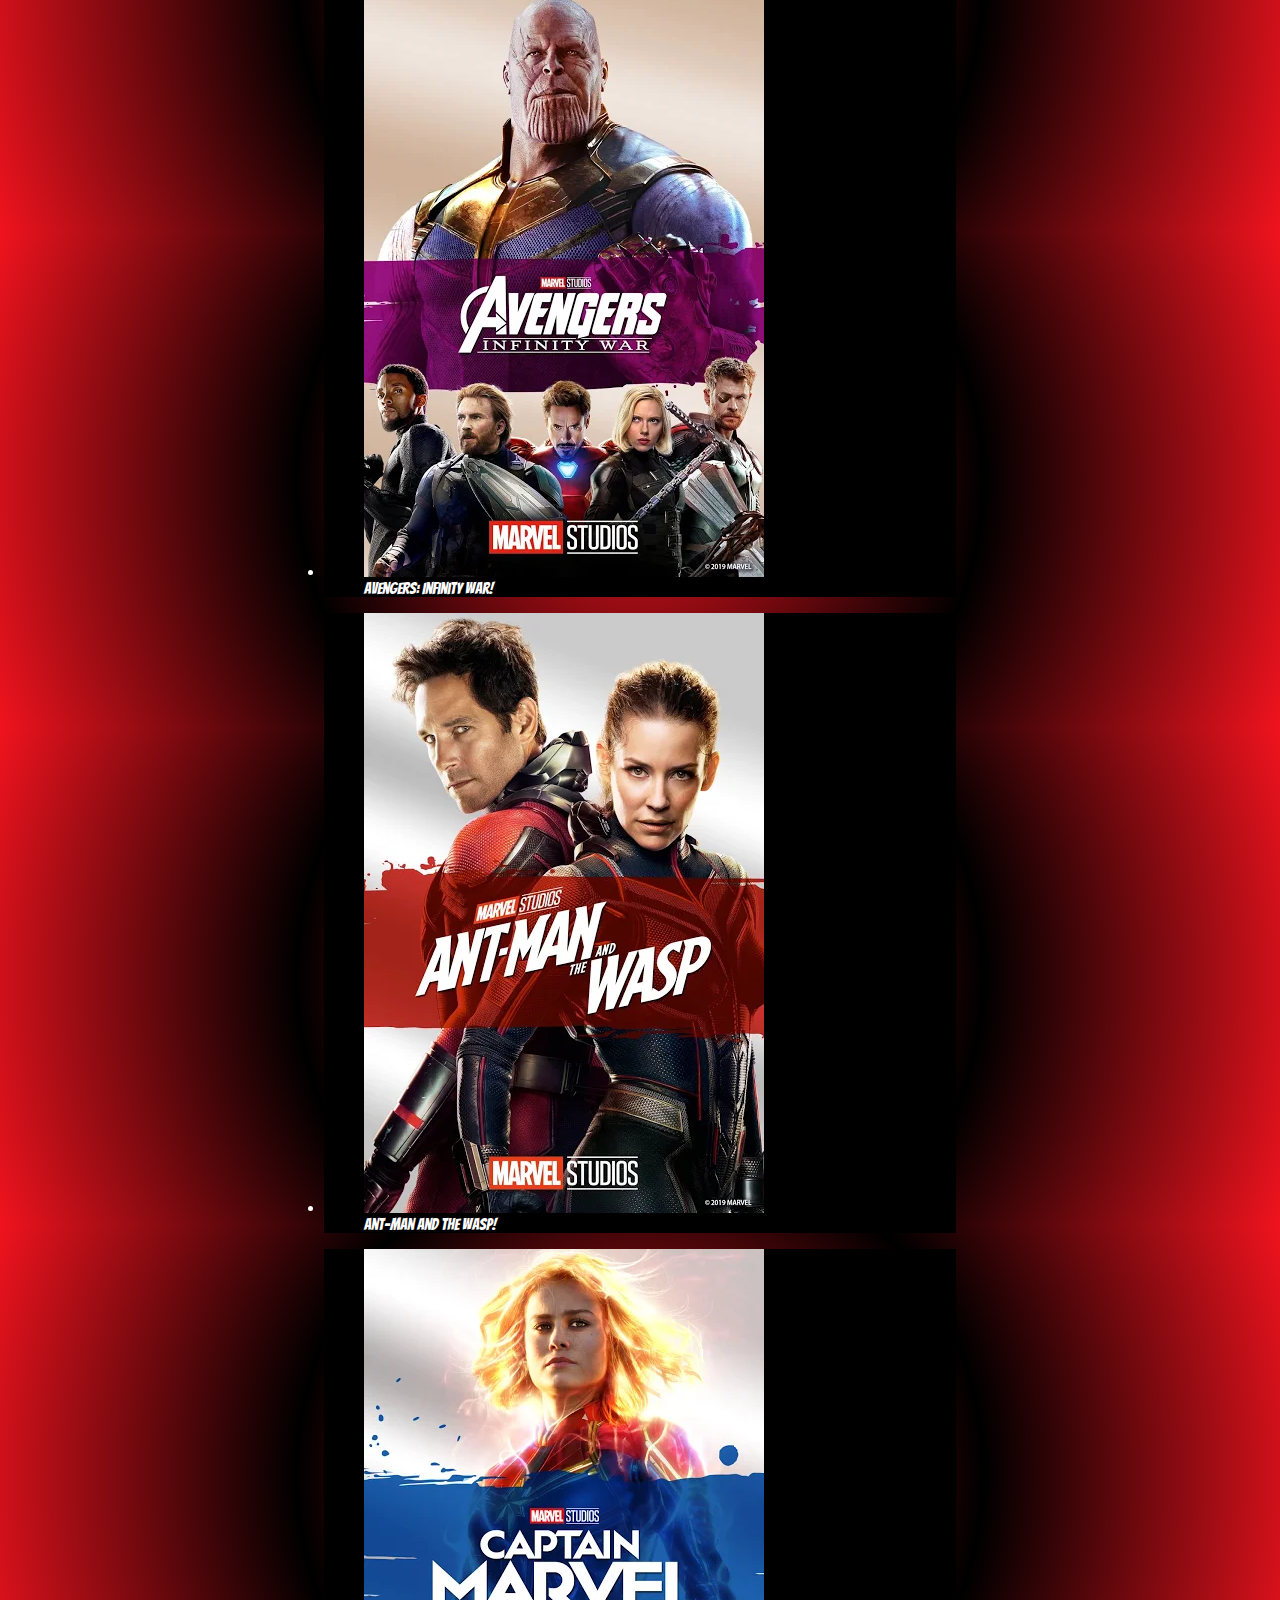
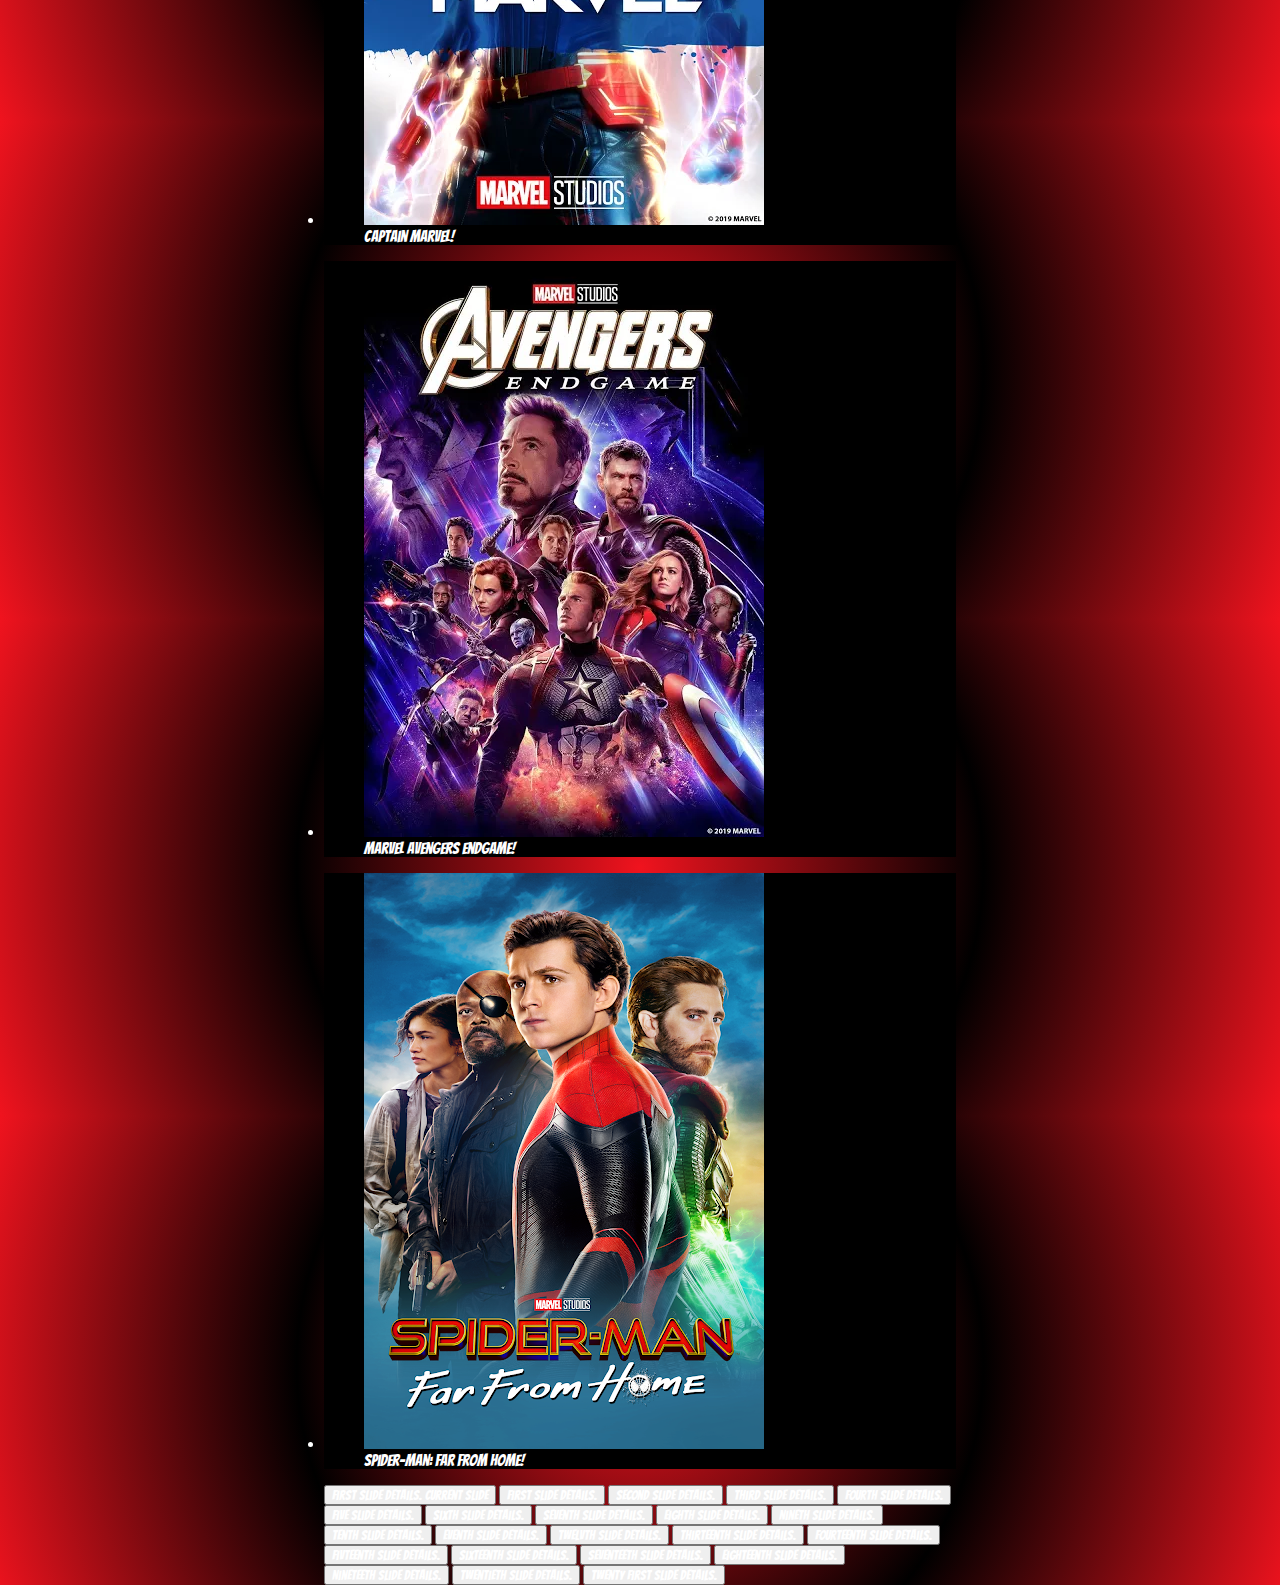
==== commit 0064c017: "fixed local storage issue, deleted model modal, deleted content-slider, deleted first Project-1, del" ====
--- a/index.html
+++ b/index.html
@@ -23,32 +23,8 @@
     crossorigin="anonymous" />
   </head>
   <body>
-    <p><button class="button" data-open="exampleModal1">Click me for a modal</button></p>
-    <!-- below is a "model modal" that i used as an example to build the dynamic ones in the js -jack -->
-    <div class="reveal" id="exampleModal1" data-reveal>
-      <div class="grid-container">
-        <h1>Hero Name</h1>
-        <img id="modalHeroImage" src=Assets/header.png alt="hero image">
-        <p>Textarinoooooooooooooooooooo</p>
-        <p>Hero information</p>
-        <p>More hero information</p>
-      </div>
-      <div class="lineBreak">
-        <br><br><br><br><br><br><br><br>
-      </div>
-      <div class="grid-x grid-margin-x small-up-2 medium-up-3"></div>
-          <img class="modalPics" src=Images/header.png alt="hero image">
-          <img class="modalPics" src=Images/header.png alt="hero image">
-          <img class="modalPics" src=Images/header.png alt="hero image">
-    </div>
-    </div>
-      <!-- <p>I'm a cool paragraph that lives inside of an even cooler modal. Wins!</p>
-      <button class="close-button" data-close aria-label="Close modal" type="button">
-        <span aria-hidden="true">&times;</span>
-      </button>
-    </div> -->
     <div class="nav-container">
-      <img id= "headerImage" src="Assets/header.png" alt="Header image titled: Marvel Overlaps" />
+      <img id= "headerImage" src="Images/header.png" alt="Header image titled: Marvel Overlaps" />
         <div class="nav-right">
           <!--Search Bar-->
           <form class="searchBar" autocomplete="on">
@@ -118,36 +94,36 @@
       <!-- Phase One -->
         <li class="orbit-slide">
           <figure class="orbit-figure">
-            <img class="orbit-image" src="Assets/mcu-ironman-poster.jpg" alt="Space">
+            <img class="orbit-image" src="Images/mcu-ironman-poster.jpg" alt="Space">
             <figcaption class="orbit-caption">Iron Man!</figcaption>
           </figure>
         </li>
         <li class="orbit-slide">
           <figure class="orbit-figure">
-            <img class="orbit-image" src="Assets/mcu-hulk-poster.jpg" alt="Space">
+            <img class="orbit-image" src="Images/mcu-hulk-poster.jpg" alt="Space">
             <figcaption class="orbit-caption">The Incredible Hulk!</figcaption>
           </figure>
         </li>
         <li class="orbit-slide">
           <figure class="orbit-figure">
-            <img class="orbit-image" src="Assets/mcu-ironman2-poster.jpg" alt="Space">
+            <img class="orbit-image" src="Images/mcu-ironman2-poster.jpg" alt="Space">
             <figcaption class="orbit-caption">Iron Man 2! </figcaption>
           </figure>
         </li>
         <li class="orbit-slide">
           <figure class="orbit-figure">
-            <img class="orbit-image" src="Assets/mcu-thor-poster.jpg" alt="Space">
+            <img class="orbit-image" src="Images/mcu-thor-poster.jpg" alt="Space">
             <figcaption class="orbit-caption">Thor!  </figcaption>
           </figure>
         </li>
         <li class="orbit-slide">
           <figure class="orbit-figure">
-            <img class="orbit-image" src="Assets/mcu-captain-america-poster.jpg" alt="Space">
+            <img class="orbit-image" src="Images/mcu-captain-america-poster.jpg" alt="Space">
             <figcaption class="orbit-caption">Captain America: The First Avenger </figcaption>
           </figure>
         </li><li class="orbit-slide">
           <figure class="orbit-figure">
-            <img class="orbit-image" src="Assets/mcu-marvel avengers-poster.jpg" alt="Space">
+            <img class="orbit-image" src="Images/mcu-marvel avengers-poster.jpg" alt="Space">
             <figcaption class="orbit-caption">Marvel's The Avengers!  </figcaption>
           </figure>
         </li>
@@ -155,37 +131,37 @@
         <!-- Phase Two -->
         <li class="orbit-slide">
           <figure class="orbit-figure">
-            <img class="orbit-image" src="Assets/mcu-ironman3-poster.jpg" alt="Space">
+            <img class="orbit-image" src="Images/mcu-ironman3-poster.jpg" alt="Space">
             <figcaption class="orbit-caption">Iron Man 3!</figcaption>
           </figure>
         </li>
         <li class="orbit-slide">
           <figure class="orbit-figure">
-            <img class="orbit-image" src="Assets/mcu-thor-dark-world-poster.jpg" alt="Space">
+            <img class="orbit-image" src="Images/mcu-thor-dark-world-poster.jpg" alt="Space">
             <figcaption class="orbit-caption">Thor: The Dark World!</figcaption>
           </figure>
         </li>
         <li class="orbit-slide">
           <figure class="orbit-figure">
-            <img class="orbit-image" src="Assets/mcu-captain-america-winter-solider-poster.jpg" alt="Space">
+            <img class="orbit-image" src="Images/mcu-captain-america-winter-solider-poster.jpg" alt="Space">
             <figcaption class="orbit-caption">Captain America: The Winter Soldier! </figcaption>
           </figure>
         </li>
         </li><li class="orbit-slide">
           <figure class="orbit-figure">
-            <img class="orbit-image" src="Assets/mcu-guardians-of the galaxy1-poster.jpg" alt="Space">
+            <img class="orbit-image" src="Images/mcu-guardians-of the galaxy1-poster.jpg" alt="Space">
             <figcaption class="orbit-caption">Guardians of the Galaxy! </figcaption>
           </figure>
         </li>
         <li class="orbit-slide">
           <figure class="orbit-figure">
-            <img class="orbit-image" src="Assets/mcu-avengers-age-of-ultron-poster.jpg" alt="Space">
+            <img class="orbit-image" src="Images/mcu-avengers-age-of-ultron-poster.jpg" alt="Space">
             <figcaption class="orbit-caption">Avengers: Age of Ultron! </figcaption>
           </figure>
         </li>
         <li class="orbit-slide">
           <figure class="orbit-figure">
-            <img class="orbit-image" src="Assets/mcu-antman1-poster.jpg" alt="Space">
+            <img class="orbit-image" src="Images/mcu-antman1-poster.jpg" alt="Space">
             <figcaption class="orbit-caption">Ant-Man! </figcaption>
           </figure>
         </li>
@@ -193,64 +169,64 @@
         <!-- Phase Three-->
         <li class="orbit-slide">
           <figure class="orbit-figure">
-            <img class="orbit-image" src="Assets/mcu-captain-america-civil-war-poster.jpg" alt="Space">
+            <img class="orbit-image" src="Images/mcu-captain-america-civil-war-poster.jpg" alt="Space">
             <figcaption class="orbit-caption">Captain America: Civil War! </figcaption>
           </figure>
         </li>
         <li class="orbit-slide">
           <figure class="orbit-figure">
-            <img class="orbit-image" src="Assets/mcu-doctor-strange-poster.jpg" alt="Space">
+            <img class="orbit-image" src="Images/mcu-doctor-strange-poster.jpg" alt="Space">
             <figcaption class="orbit-caption">Doctor Strange! </figcaption>
           </figure>
         </li>
         <li class="orbit-slide">
           <figure class="orbit-figure">
-            <img class="orbit-image" src="Assets/mcu-guardians-of the galaxy2-poster.jpg" alt="Space">
+            <img class="orbit-image" src="Images/mcu-guardians-of the galaxy2-poster.jpg" alt="Space">
             <figcaption class="orbit-caption">Guardians of the Galaxy Vol. 2!  </figcaption>
           </figure>
         </li>
         <li class="orbit-slide">
           <figure class="orbit-figure">
-            <img class="orbit-image" src="Assets/mcu-spderman-homecoming-poster.jpg" alt="Space">
+            <img class="orbit-image" src="Images/mcu-spderman-homecoming-poster.jpg" alt="Space">
             <figcaption class="orbit-caption">Spider-Man: Homecoming! </figcaption>
         </li>
         <li class="orbit-slide">
           <figure class="orbit-figure">
-            <img class="orbit-image" src="Assets/mcu-thor-ragnarok-poster.jpg" alt="Space">
+            <img class="orbit-image" src="Images/mcu-thor-ragnarok-poster.jpg" alt="Space">
             <figcaption class="orbit-caption">Thor: Ragnarok! </figcaption>
           </figure>
         </li>
         <li class="orbit-slide">
           <figure class="orbit-figure">
-            <img class="orbit-image" src="Assets/mcu-black-panther-poster.jpg" alt="Space">
+            <img class="orbit-image" src="Images/mcu-black-panther-poster.jpg" alt="Space">
             <figcaption class="orbit-caption">Black Panther! </figcaption>
           </figure>
         </li>
         <li class="orbit-slide">
           <figure class="orbit-figure">
-            <img class="orbit-image" src="Assets/mcu-marvel avengers-infinity-war.jpg" alt="Space">
+            <img class="orbit-image" src="Images/mcu-marvel avengers-infinity-war.jpg" alt="Space">
             <figcaption class="orbit-caption">Avengers: Infinity War!  </figcaption>
           </figure>
         </li><li class="orbit-slide">
           <figure class="orbit-figure">
-            <img class="orbit-image" src="Assets/mcu-antman-&-wasp-poster.jpg" alt="Space">
+            <img class="orbit-image" src="Images/mcu-antman-&-wasp-poster.jpg" alt="Space">
             <figcaption class="orbit-caption">Ant-Man and the Wasp! </figcaption>
           </figure>
         </li>
         <li class="orbit-slide">
           <figure class="orbit-figure">
-            <img class="orbit-image" src="Assets/mcu-captian-marvel-poster.jpg" alt="Space">
+            <img class="orbit-image" src="Images/mcu-captian-marvel-poster.jpg" alt="Space">
             <figcaption class="orbit-caption">Captain Marvel! </figcaption>
           </figure>
         </li>
         <li class="orbit-slide">
           <figure class="orbit-figure">
-            <img class="orbit-image" src="Assets/mcu-marvel avengers-endgame.jpg" alt="Space">
+            <img class="orbit-image" src="Images/mcu-marvel avengers-endgame.jpg" alt="Space">
             <figcaption class="orbit-caption">Marvel Avengers Endgame!  </figcaption>
           </figure>
         <li class="orbit-slide">
           <figure class="orbit-figure">
-            <img class="orbit-image" src="Assets/mcu-spderman-far-from-home-poster.jpg" alt="Space">
+            <img class="orbit-image" src="Images/mcu-spderman-far-from-home-poster.jpg" alt="Space">
             <figcaption class="orbit-caption">Spider-Man: Far From Home!  </figcaption>
           </figure>
       </ul>
--- a/style.css
+++ b/style.css
@@ -10,6 +10,7 @@
 #headerImage{
     margin-top: -25px;
     max-width: fit-content;
+
 }
 .nav-container{
     display: flex;
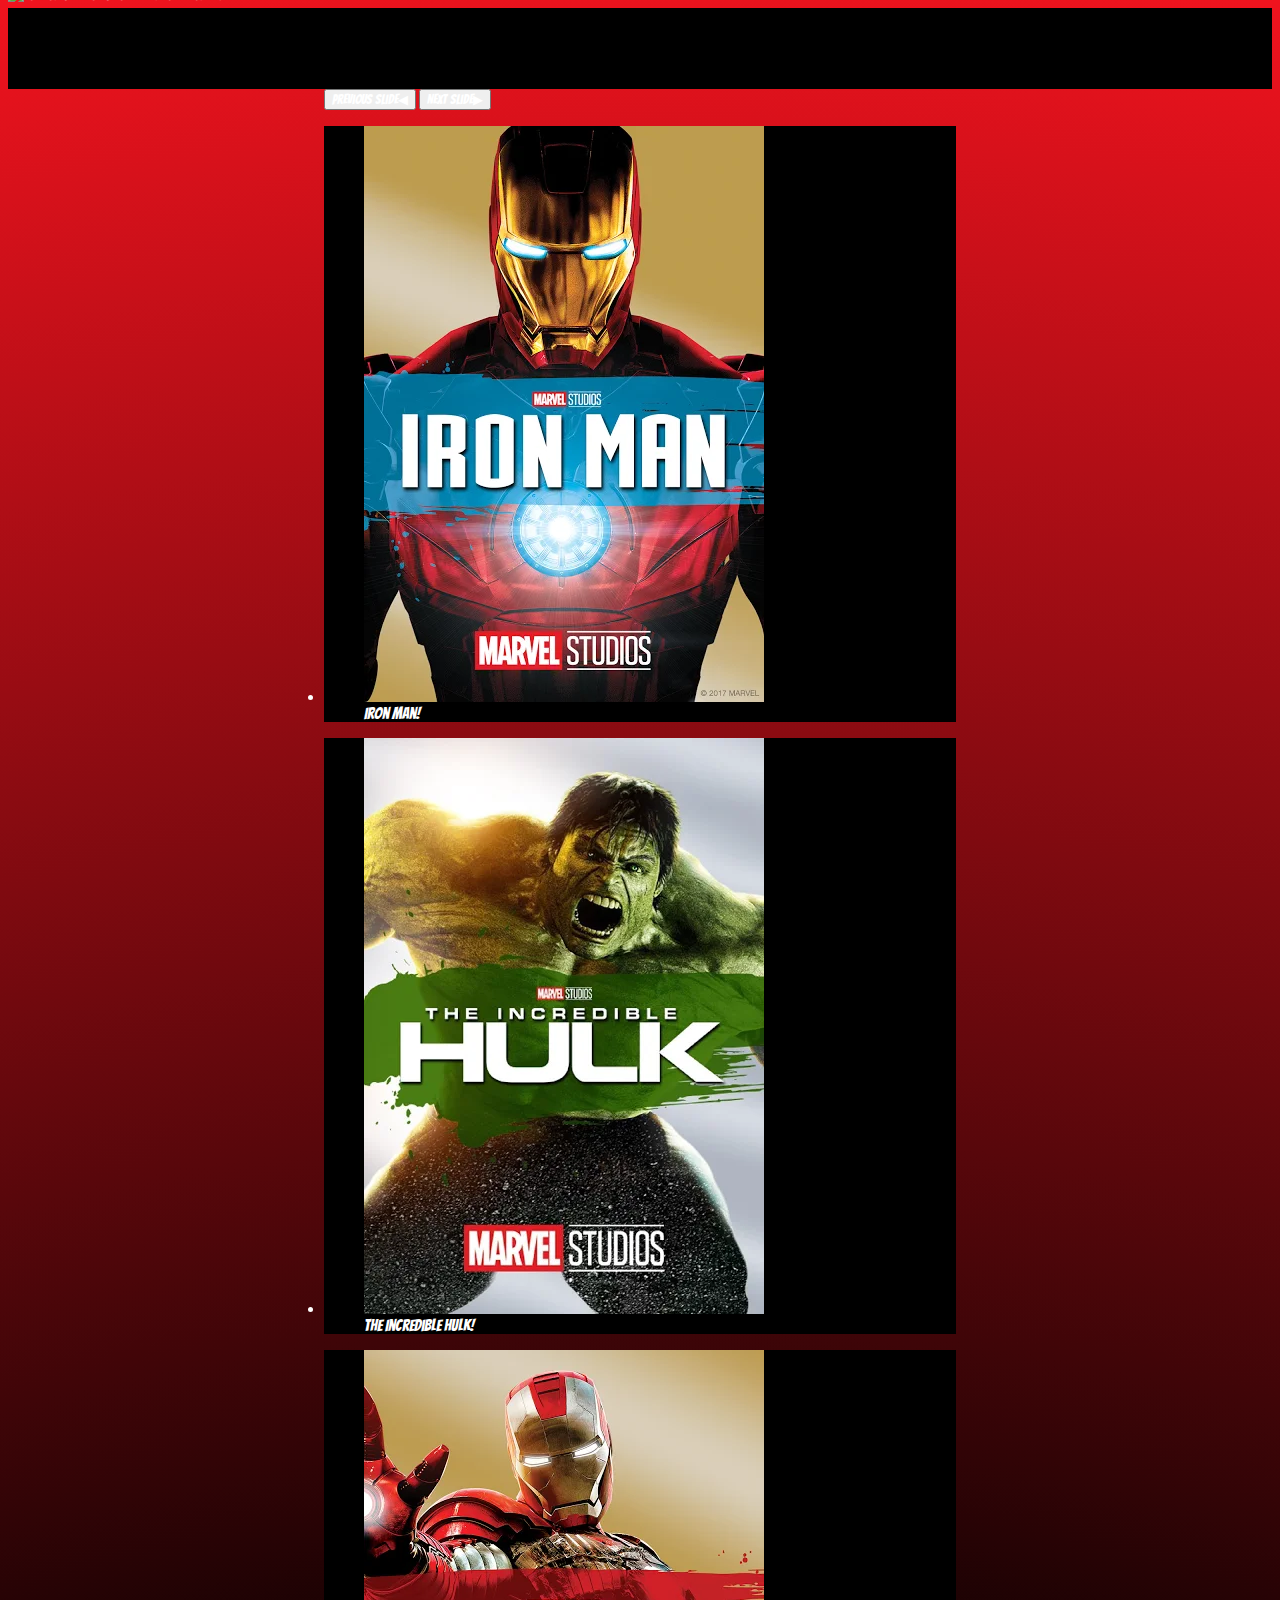
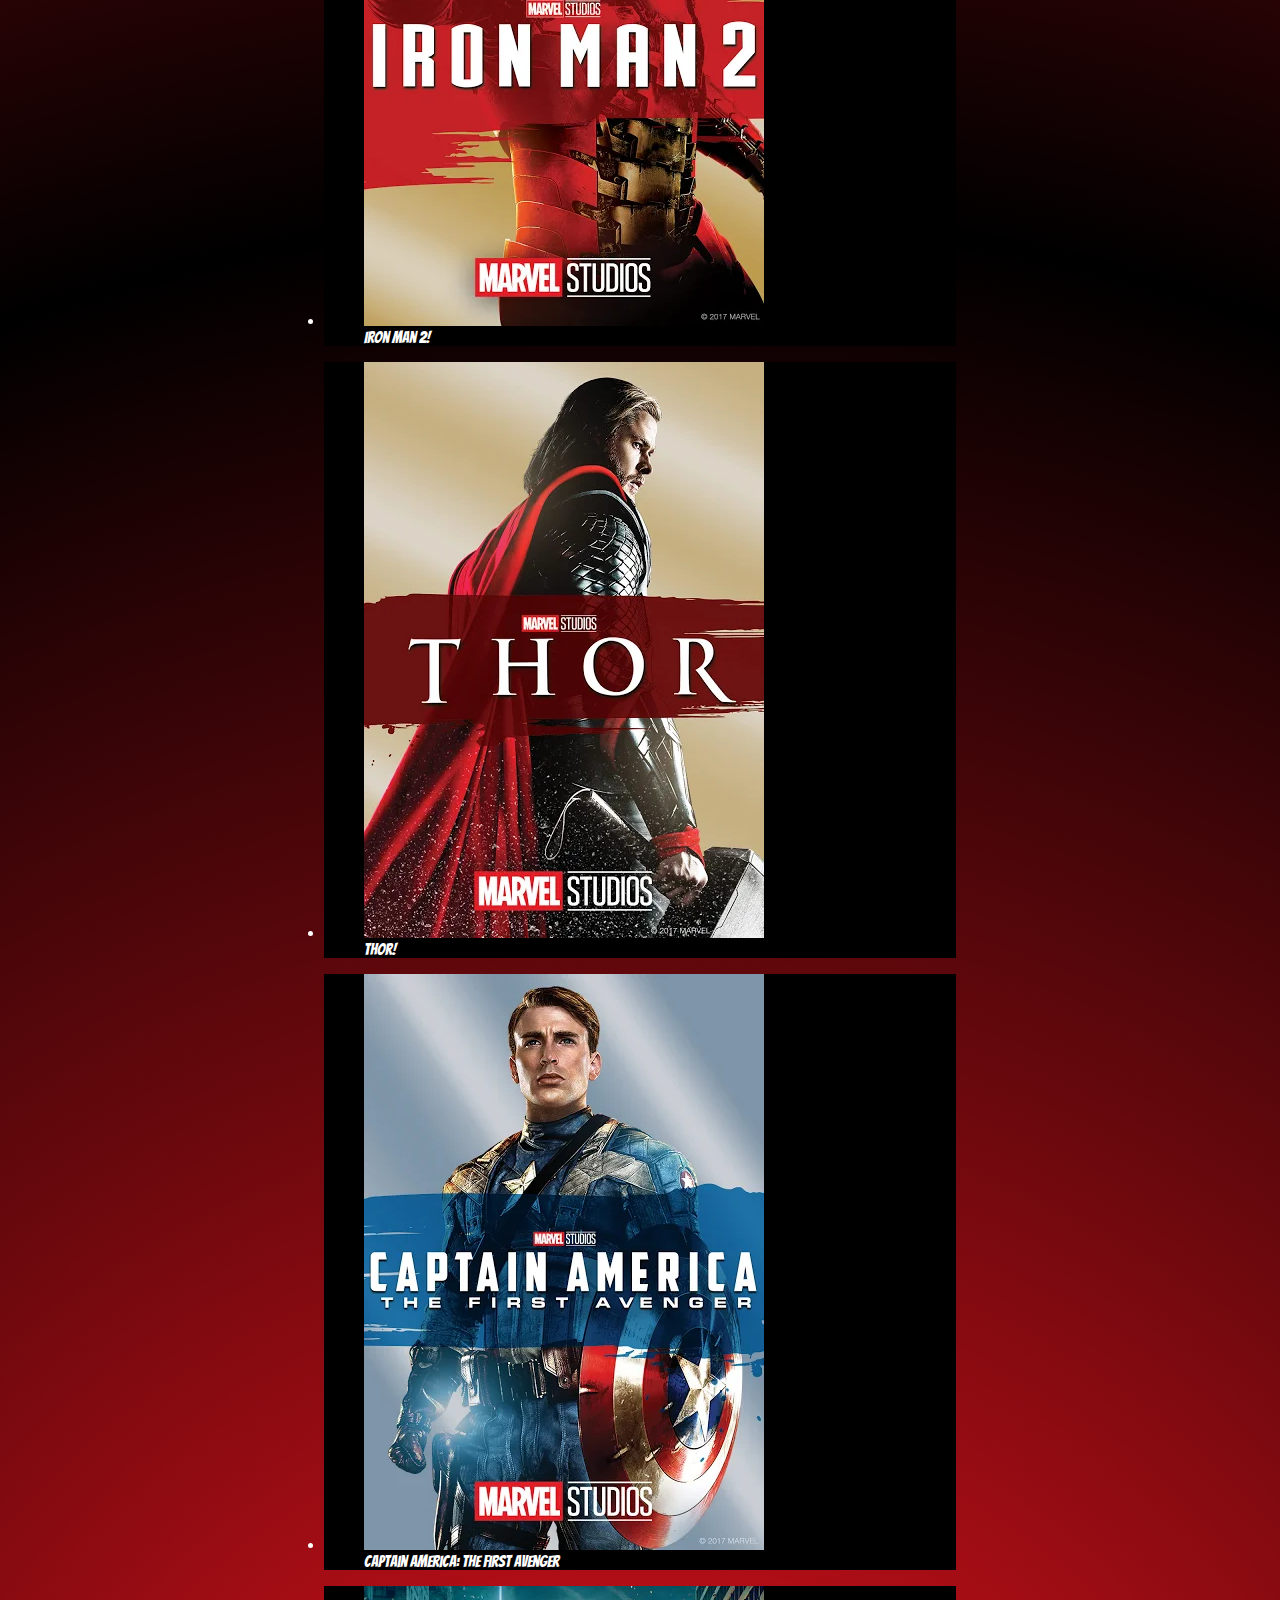
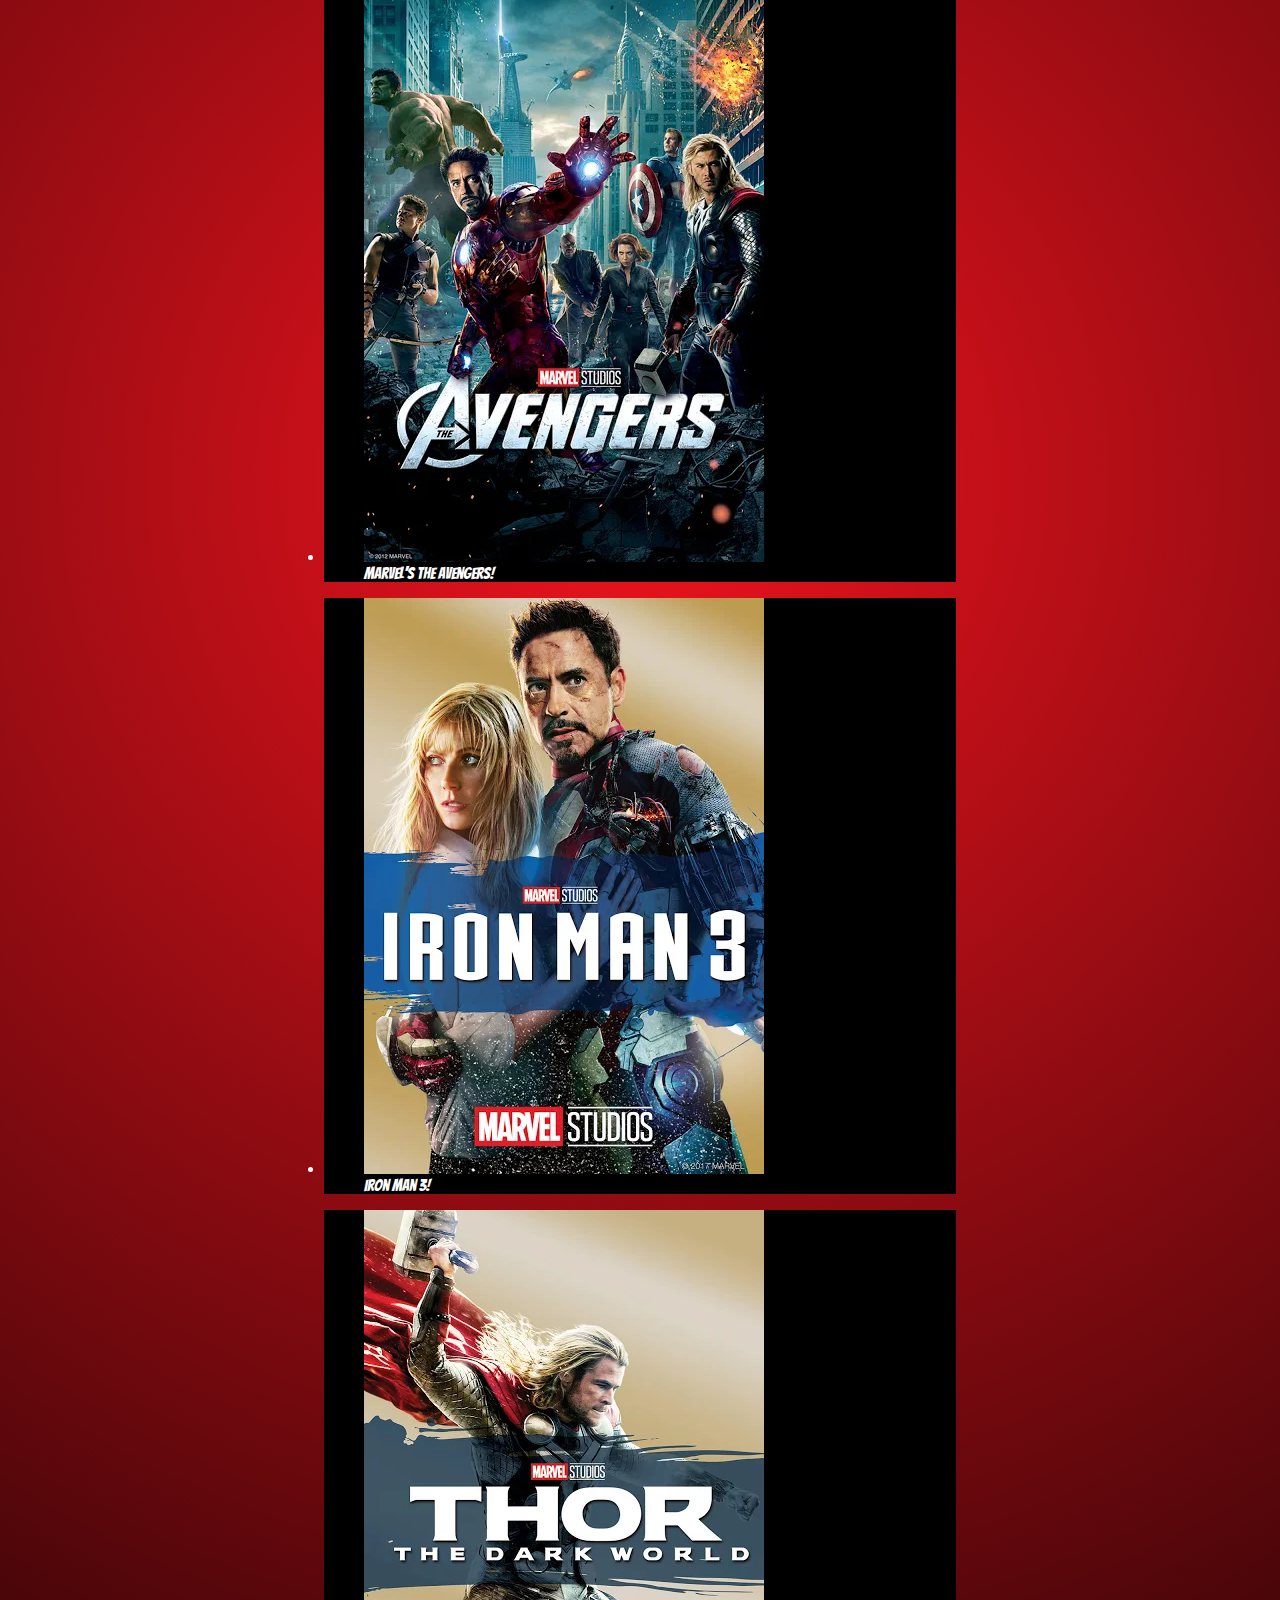
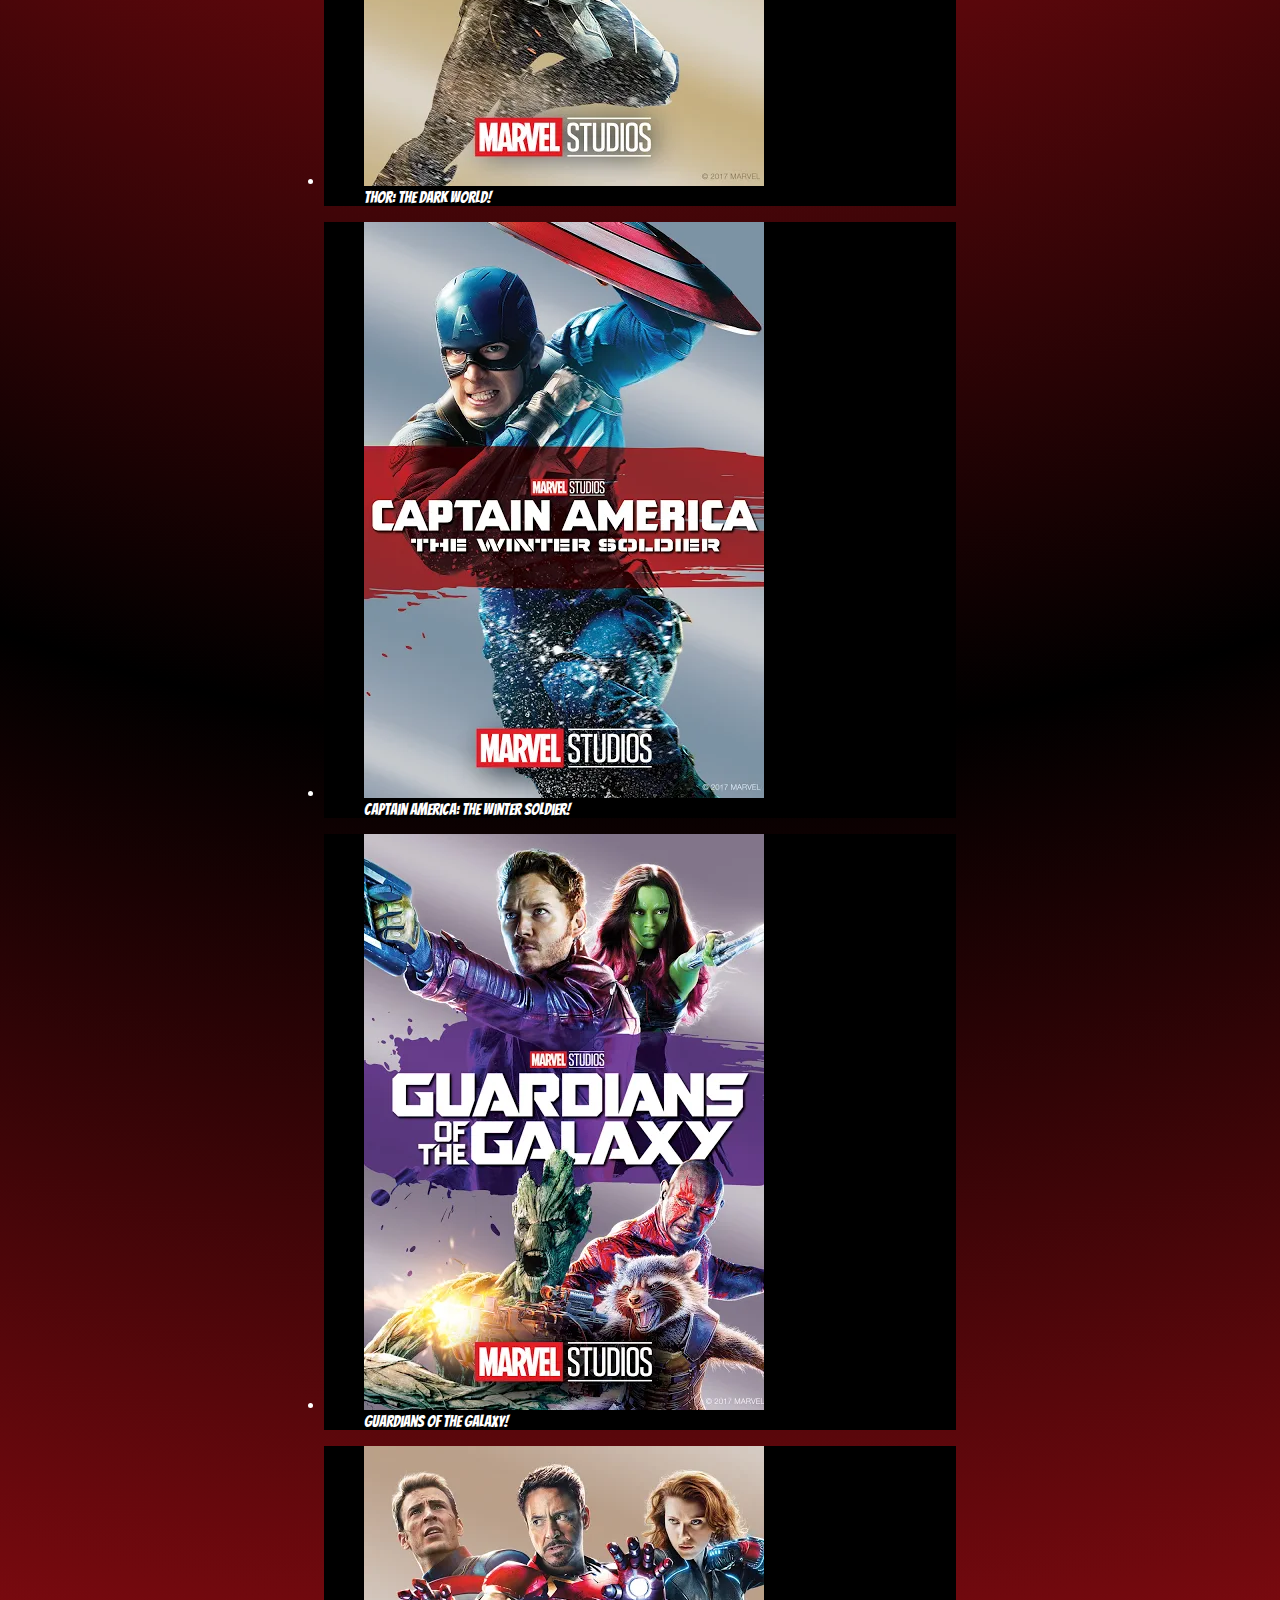
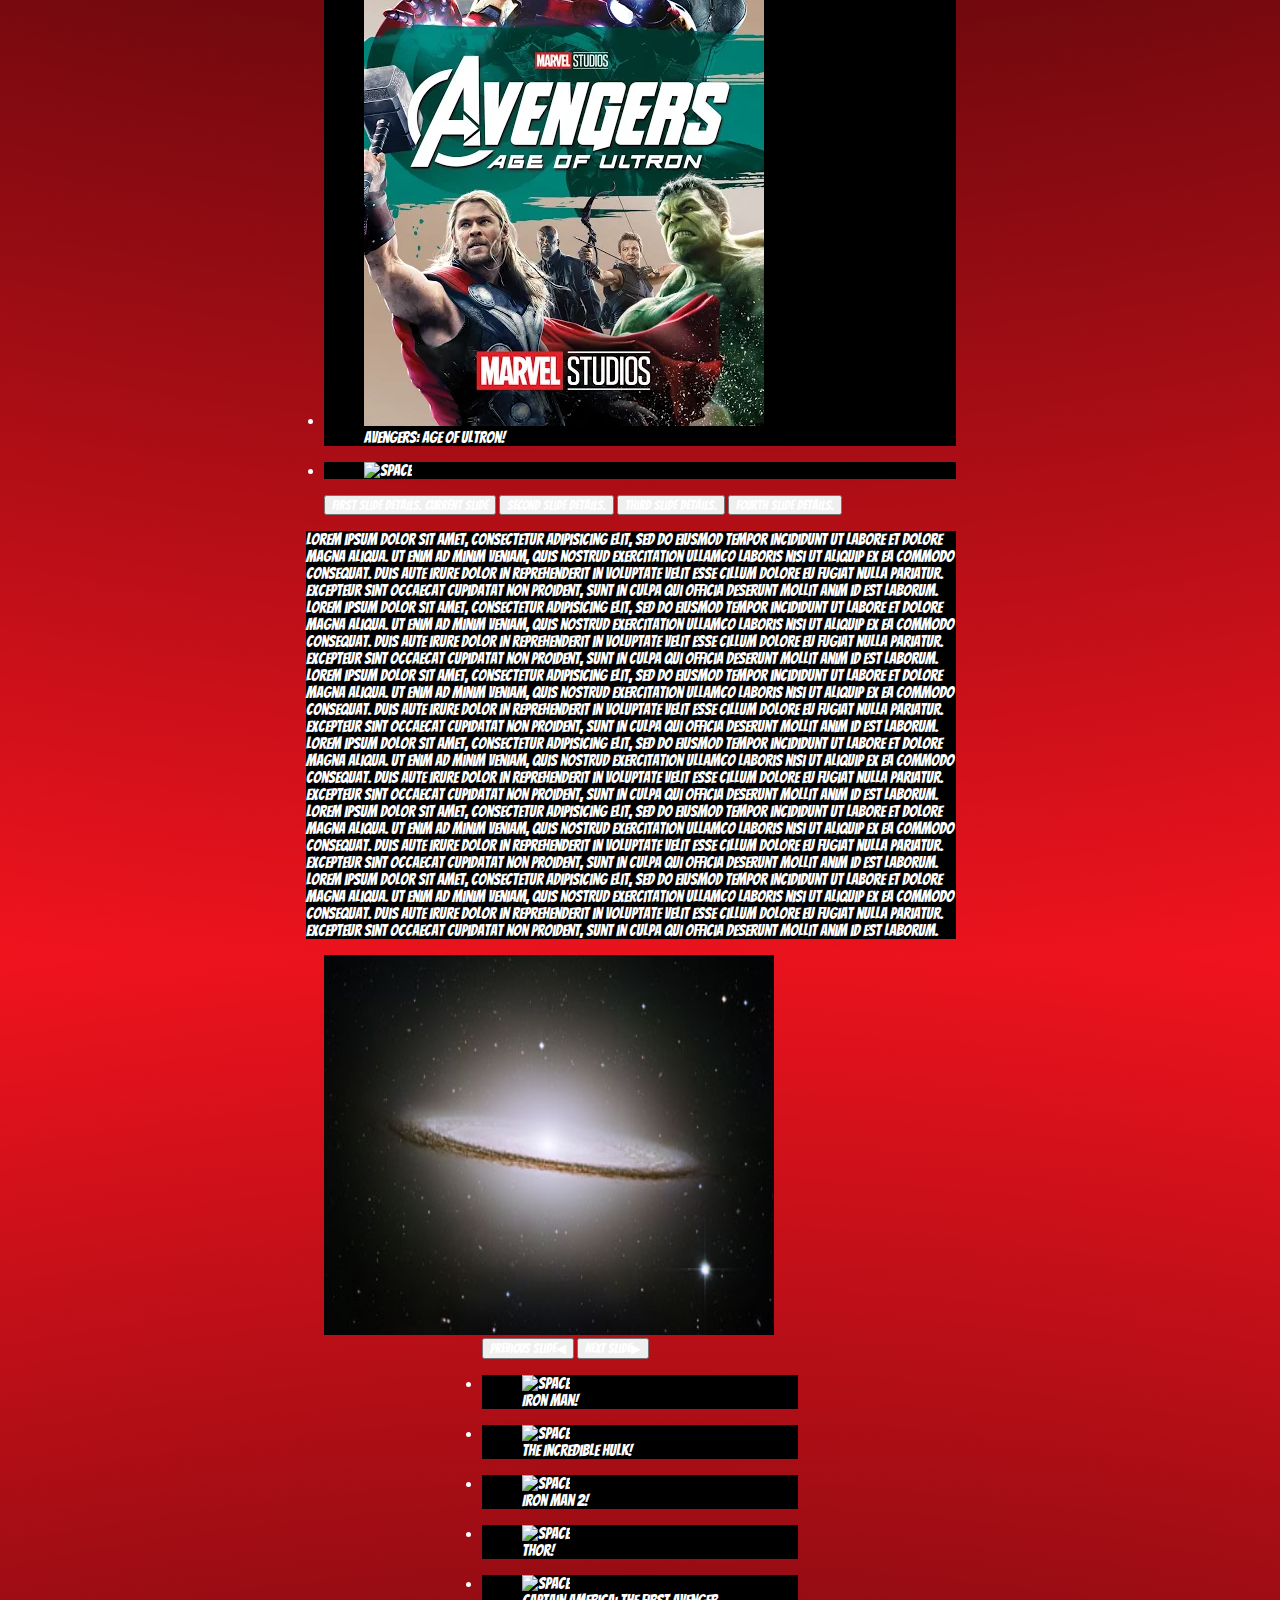
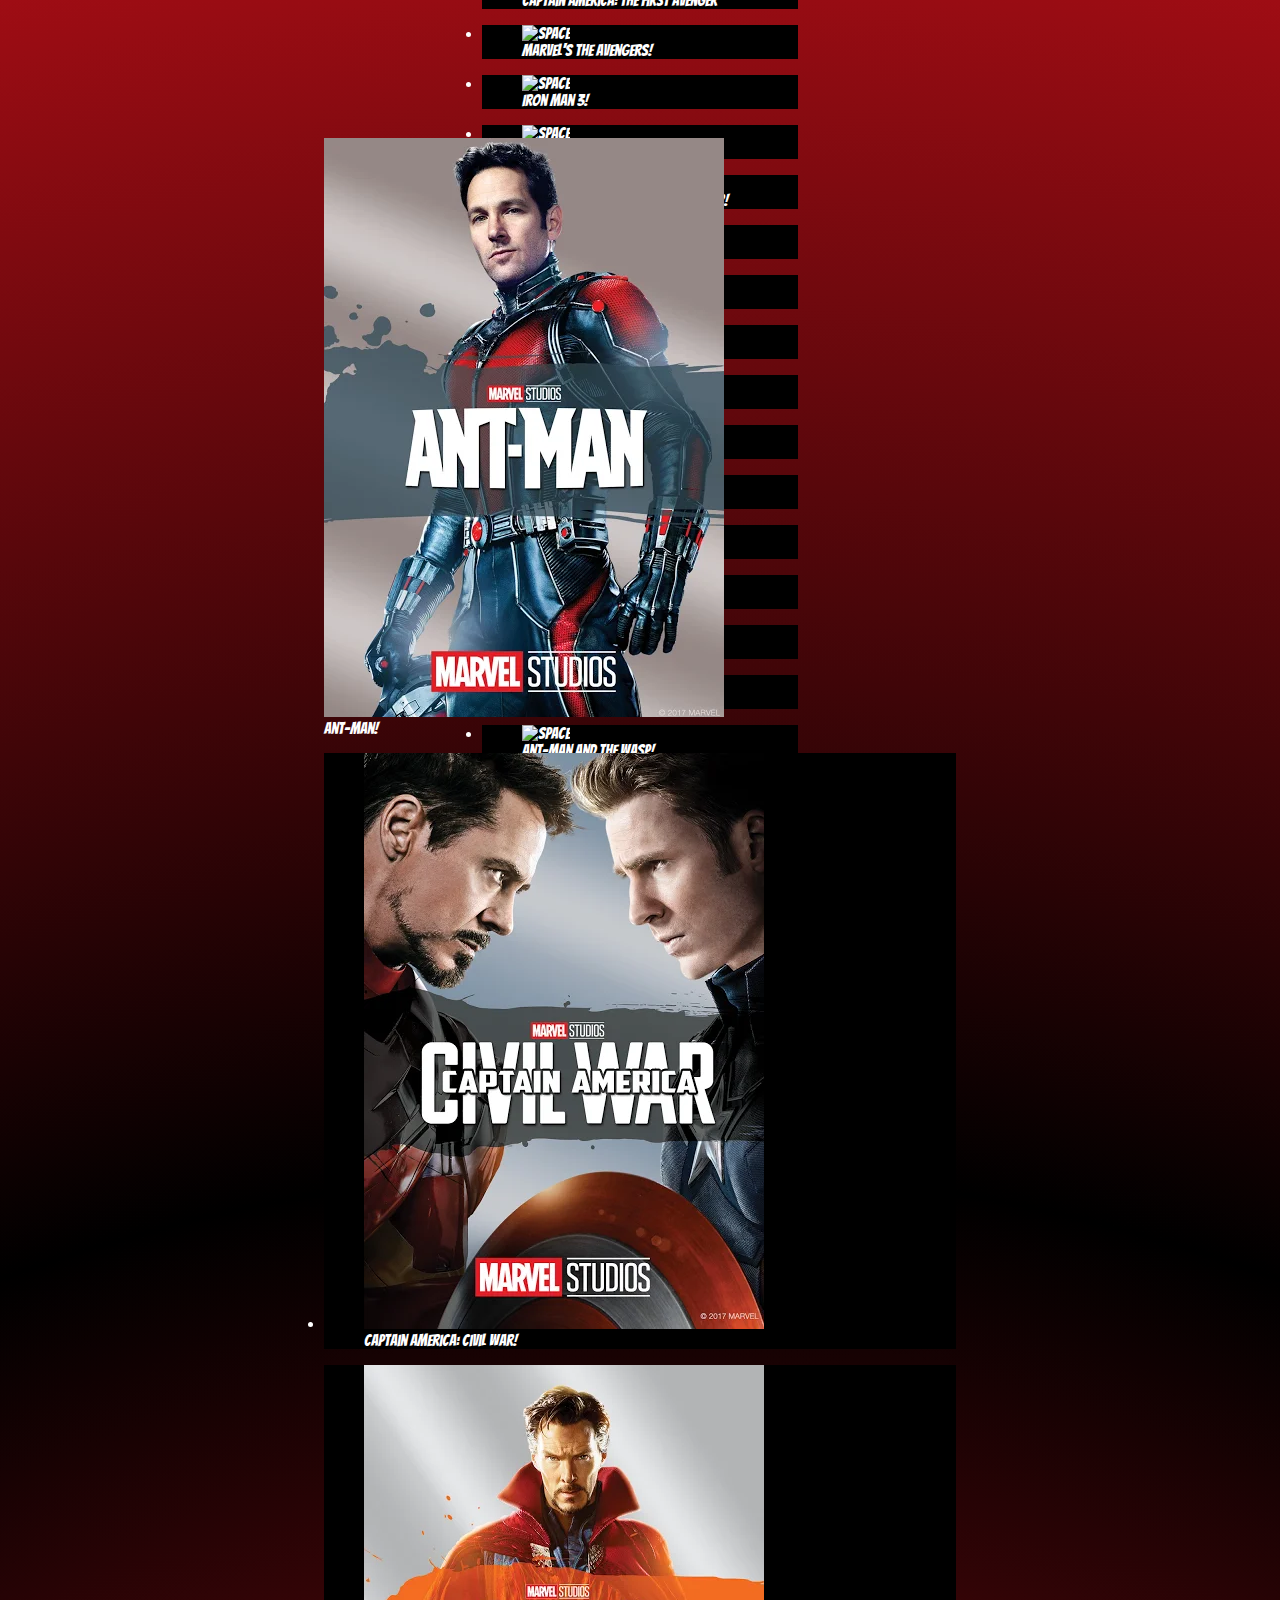
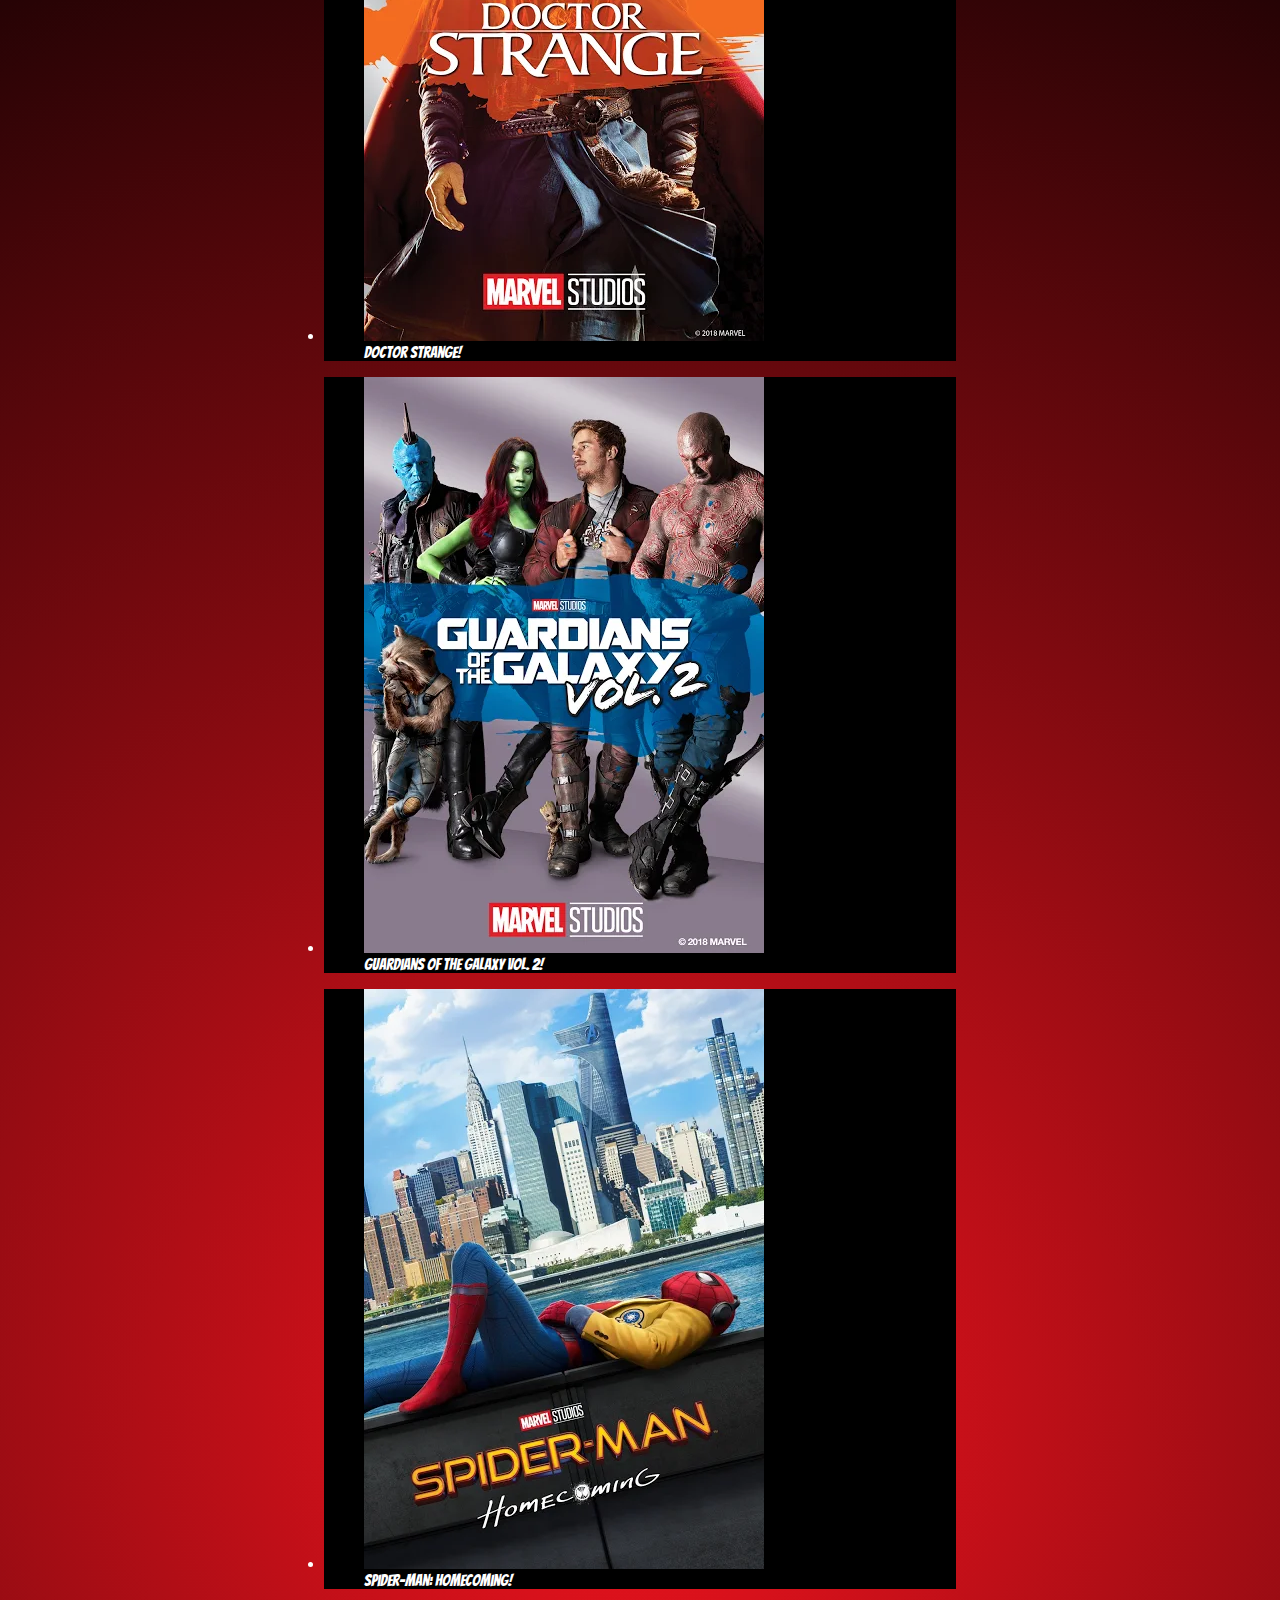
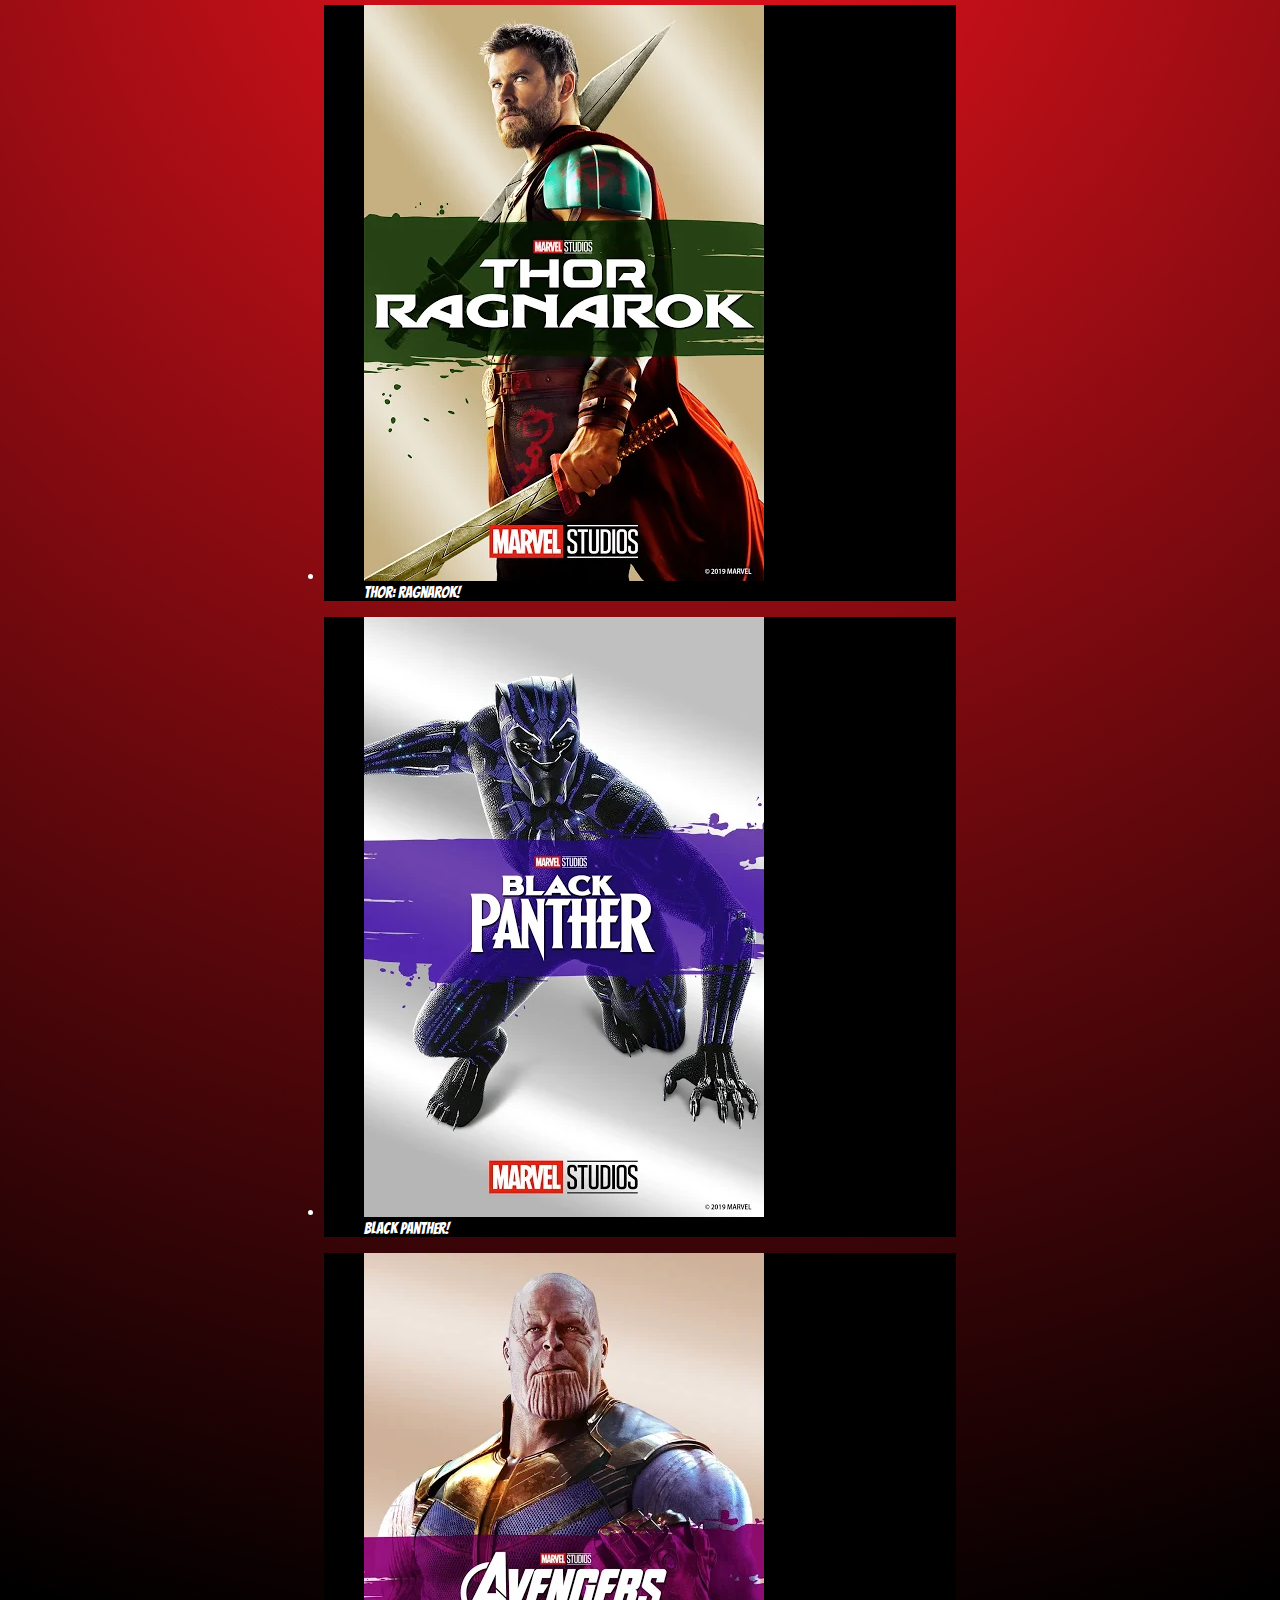
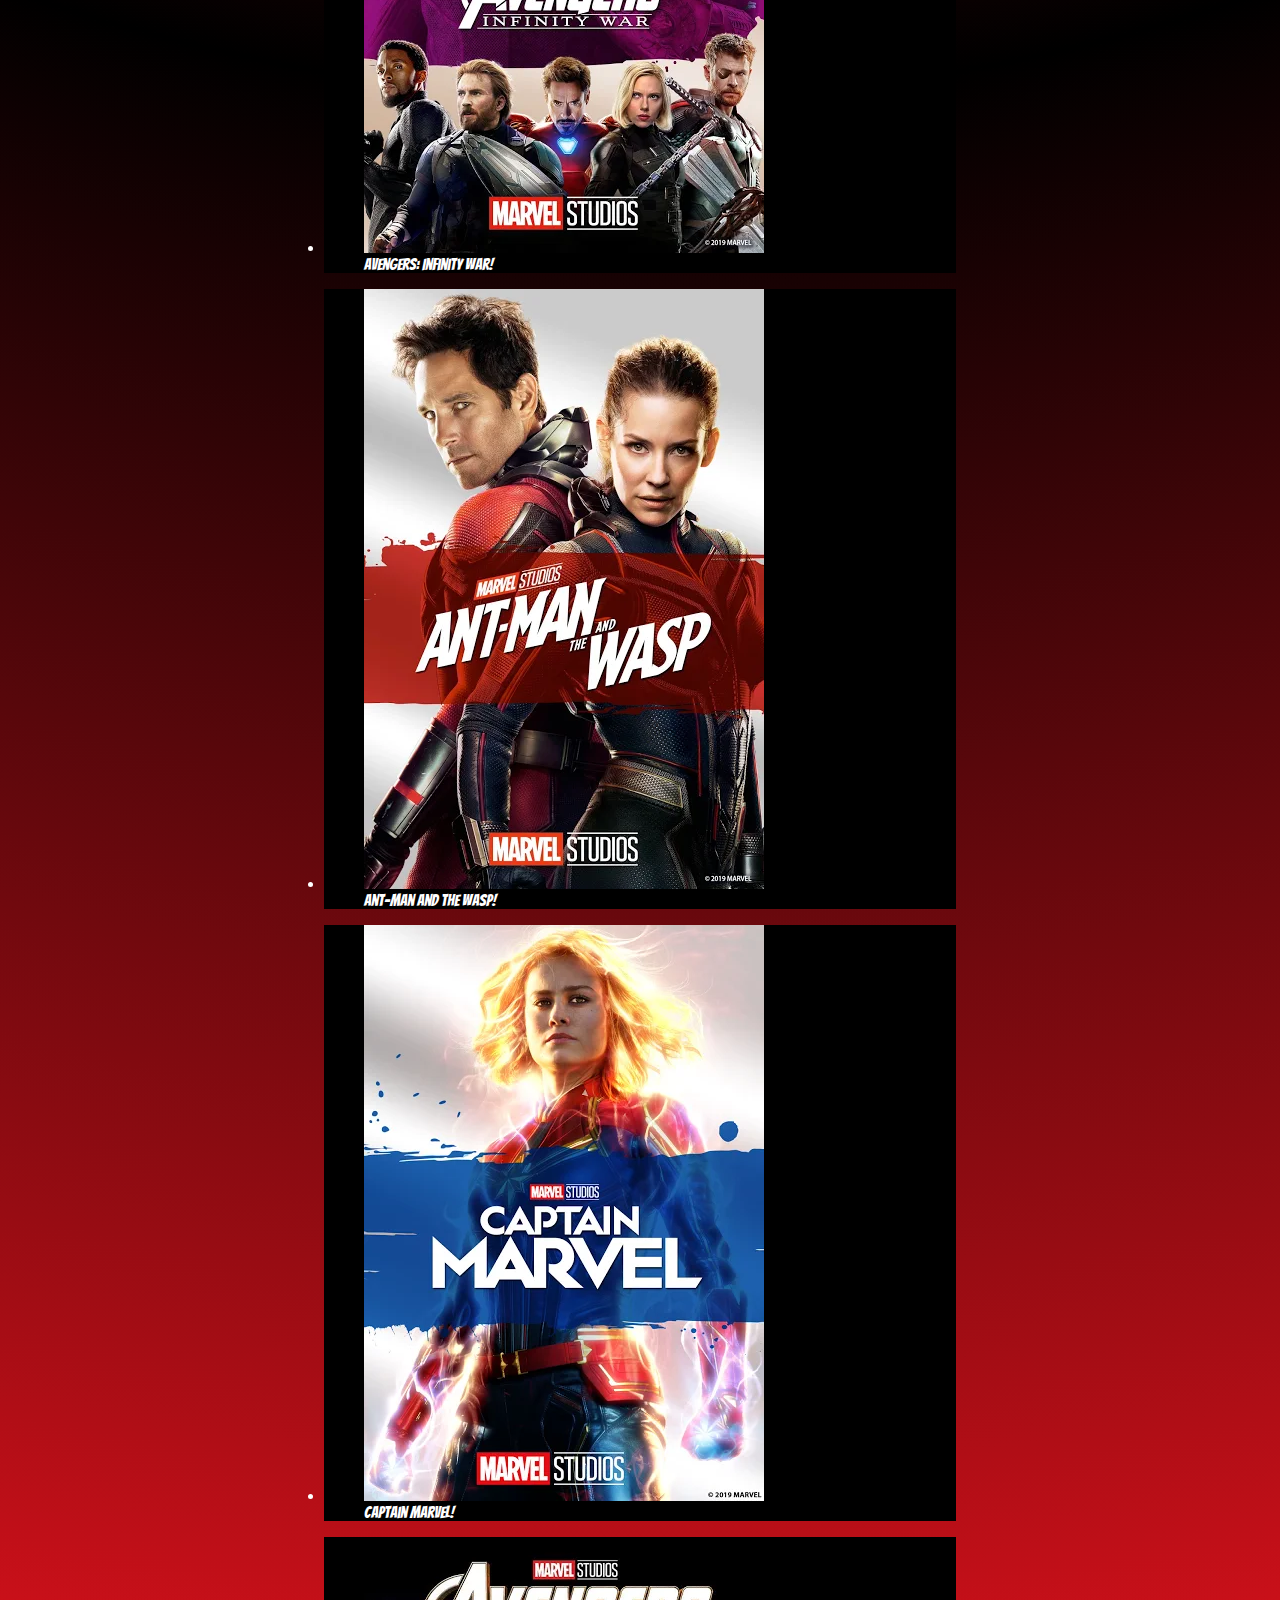
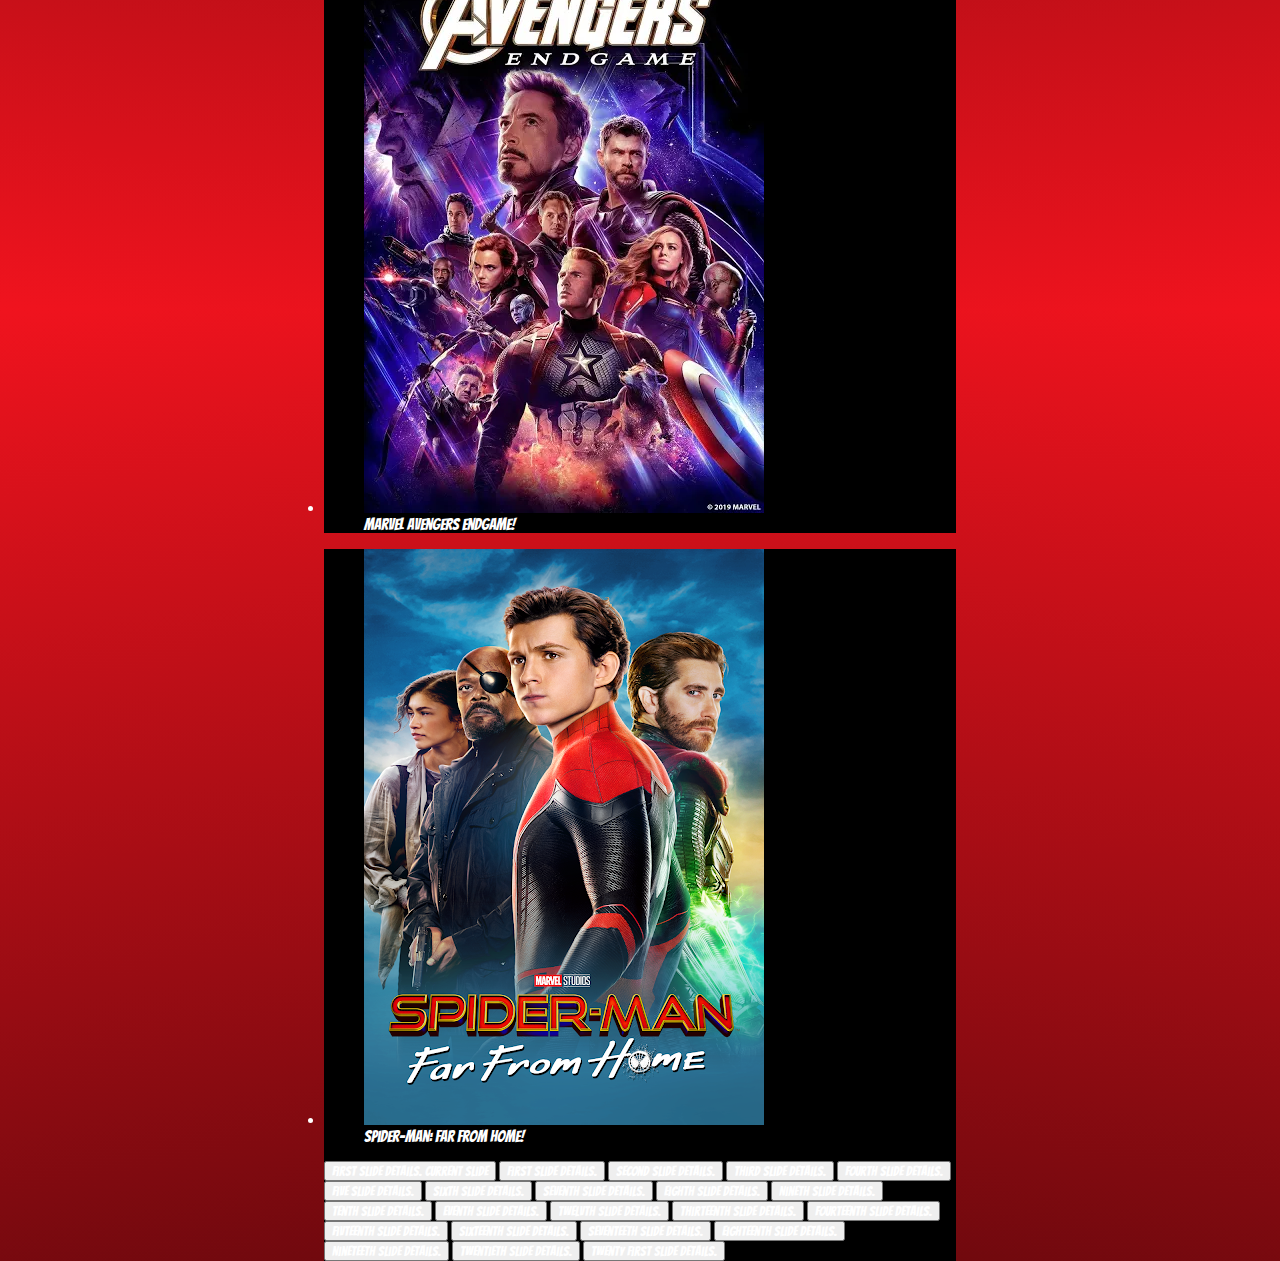
==== commit 1795b914: "Merge pull request #16 from Samya129/jr/backend" ====
--- a/index.html
+++ b/index.html
@@ -161,6 +161,258 @@
         </li>
         <li class="orbit-slide">
           <figure class="orbit-figure">
+            <img class="orbit-image" src="https://cdn.onebauer.media/one/media/5d94/d3b0/c11f/b232/6131/c391/ant-man-and-the-wasp.jpg?quality=50&width=800&height=520&ratio=1-1&resizeStyle=aspectfit&format=jpg" alt="Space">
+            <!-- <figcaption class="orbit-caption">...Are you ready?!?!</figcaption> -->
+          </figure>
+        </li>
+      </ul>
+    </div>
+
+    <nav class="orbit-bullets">
+      <button class="is-active" data-slide="0"> 
+        <!-- This button starts 1st -->
+        <span class="show-for-sr">First slide details.</span>
+        <span class="show-for-sr" data-slide-active-label>Current Slide</span>
+      </button>
+      <button data-slide="1"><span class="show-for-sr">Second slide details.</span></button>
+      <button data-slide="2"><span class="show-for-sr">Third slide details.</span></button>
+      <button data-slide="3"><span class="show-for-sr">Fourth slide details.</span></button>
+    </nav>
+  </main>
+</header> 
+
+
+
+<div class="container">
+<div class="row">
+  <div class="columns small-6" style="float: right; width: 650px;" id="example1" data-something>
+    <div class="container Moving">
+    <p id="doodle">
+      Lorem ipsum dolor sit amet, consectetur adipisicing elit, sed do eiusmod tempor incididunt ut labore et dolore magna aliqua. Ut enim ad minim veniam, quis nostrud exercitation ullamco laboris nisi ut aliquip ex ea commodo consequat. Duis aute irure dolor in reprehenderit in voluptate velit esse cillum dolore eu fugiat nulla pariatur. Excepteur sint occaecat cupidatat non proident, sunt in culpa qui officia deserunt mollit anim id est laborum.
+      <br>
+      Lorem ipsum dolor sit amet, consectetur adipisicing elit, sed do eiusmod tempor incididunt ut labore et dolore magna aliqua. Ut enim ad minim veniam, quis nostrud exercitation ullamco laboris nisi ut aliquip ex ea commodo consequat. Duis aute irure dolor in reprehenderit in voluptate velit esse cillum dolore eu fugiat nulla pariatur. Excepteur sint occaecat cupidatat non proident, sunt in culpa qui officia deserunt mollit anim id est laborum.
+      <br>
+      Lorem ipsum dolor sit amet, consectetur adipisicing elit, sed do eiusmod tempor incididunt ut labore et dolore magna aliqua. Ut enim ad minim veniam, quis nostrud exercitation ullamco laboris nisi ut aliquip ex ea commodo consequat. Duis aute irure dolor in reprehenderit in voluptate velit esse cillum dolore eu fugiat nulla pariatur. Excepteur sint occaecat cupidatat non proident, sunt in culpa qui officia deserunt mollit anim id est laborum.
+      <br>
+      Lorem ipsum dolor sit amet, consectetur adipisicing elit, sed do eiusmod tempor incididunt ut labore et dolore magna aliqua. Ut enim ad minim veniam, quis nostrud exercitation ullamco laboris nisi ut aliquip ex ea commodo consequat. Duis aute irure dolor in reprehenderit in voluptate velit esse cillum dolore eu fugiat nulla pariatur. Excepteur sint occaecat cupidatat non proident, sunt in culpa qui officia deserunt mollit anim id est laborum.
+      <br>
+      Lorem ipsum dolor sit amet, consectetur adipisicing elit, sed do eiusmod tempor incididunt ut labore et dolore magna aliqua. Ut enim ad minim veniam, quis nostrud exercitation ullamco laboris nisi ut aliquip ex ea commodo consequat. Duis aute irure dolor in reprehenderit in voluptate velit esse cillum dolore eu fugiat nulla pariatur. Excepteur sint occaecat cupidatat non proident, sunt in culpa qui officia deserunt mollit anim id est laborum.
+      <br>
+      Lorem ipsum dolor sit amet, consectetur adipisicing elit, sed do eiusmod tempor incididunt ut labore et dolore magna aliqua. Ut enim ad minim veniam, quis nostrud exercitation ullamco laboris nisi ut aliquip ex ea commodo consequat. Duis aute irure dolor in reprehenderit in voluptate velit esse cillum dolore eu fugiat nulla pariatur. Excepteur sint occaecat cupidatat non proident, sunt in culpa qui officia deserunt mollit anim id est laborum.
+    </p>
+  </div>
+</div>
+<div class="columns small-6 right" data-sticky-container>
+  <div class="sticky" data-sticky data-margin-top="6" data-anchor="example1">
+    <img class="thumbnail" src="rectangle-3.jpg" style="width: 450px; height: 380px;" alt="Placeholder">
+  </div>
+</div>
+</div>
+</div>
+
+<!-- 23 Movies Chronological-->
+<main class="orbit" role="region" aria-label="Favorite Space Pictures" data-orbit>
+  <div class="orbit-wrapper">
+    
+    <div class="orbit-controls">
+      <button class="orbit-previous"><span class="show-for-sr">Previous Slide</span>&#9664;&#xFE0E;</button>
+      <button class="orbit-next"><span class="show-for-sr">Next Slide</span>&#9654;&#xFE0E;</button>
+    </div>
+
+    <!-- <ul class="orbit-container">
+      <li class="is-active orbit-slide">
+        <figure class="orbit-figure">
+          <p>Phase One...
+          </p>
+        </figure>
+      </li> -->
+      <li class="orbit-slide">
+        <figure class="orbit-figure">
+          <img class="orbit-image" src="https://play-lh.googleusercontent.com/qPWzF9TxGAX8eOO1bfg4KDmSoKqb5P4YAFjtkWUtp9MsNcb53IZHCuDL2W3isI_vxrsBIXSNgPwfYU5sxF-z=w400-h600-rw" alt="Space">
+          <figcaption class="orbit-caption">Iron Man!</figcaption>
+        </figure>
+      </li>
+      <li class="orbit-slide">
+        <figure class="orbit-figure">
+          <img class="orbit-image" src="https://play-lh.googleusercontent.com/z-7fMgWcXU_MLRdg-ATu0i33NxmKI6qL6A_Mlkfo8-AXbYIjq6Umws0G5U1PlYYzYSh7=w400-h600-rw" alt="Space">
+          <figcaption class="orbit-caption">The Incredible Hulk!</figcaption>
+        </figure>
+      </li>
+      <li class="orbit-slide">
+        <figure class="orbit-figure">
+          <img class="orbit-image" src="https://play-lh.googleusercontent.com/dcpXtgfTTMJtq5TKt2U5sag-xvQsyo7an6wPHiu7SEu-0IKZI2NdMq6ZyZnfJs4OK2cHCgQ3vcYHieUWBJ4=w400-h600-rw" alt="Space">
+          <figcaption class="orbit-caption">Iron Man 2! </figcaption>
+        </figure>
+      </li>
+      <li class="orbit-slide">
+        <figure class="orbit-figure">
+          <img class="orbit-image" src="https://play-lh.googleusercontent.com/91nc-R_WfdphUMufvABi9QtTU7cno5L14aoU2R0ZX8trbUOBU24tgHoRho2tqrEyCs0FZJhkMcSaQk8WC4gu=w400-h600-rw" alt="Space">
+          <figcaption class="orbit-caption">Thor!  </figcaption>
+        </figure>
+      </li>
+      <li class="orbit-slide">
+        <figure class="orbit-figure">
+          <img class="orbit-image" src="https://play-lh.googleusercontent.com/-qnuvu5nhCU_NMA5H7O7cQnj8KLID2-ps4pDMZfxX9AE4Thbc66n8L7x4OD6qD_kNJyfi3VVkizI048GHA=w400-h600-rw" alt="Space">
+          <figcaption class="orbit-caption">Captain America: The First Avenger </figcaption>
+        </figure>
+      </li><li class="orbit-slide">
+        <figure class="orbit-figure">
+          <img class="orbit-image" src="https://play-lh.googleusercontent.com/m8oCdMmUY6qvQQmB1H6aVf1CX9CmMqQdMXD_QHk1NTV48nagvcXpkSTSLmUsfhyr_uM=w400-h600-rw" alt="Space">
+          <figcaption class="orbit-caption">Marvel's The Avengers!  </figcaption>
+        </figure>
+      </li>
+      
+      <!-- <li class="orbit-slide">
+        <figure class="orbit-figure">
+          <p>Phase Two...</p>
+        </figure>
+      </li> -->
+      <li class="orbit-slide">
+        <figure class="orbit-figure">
+          <img class="orbit-image" src="https://play-lh.googleusercontent.com/6HmcLv9SMuIvo-HWggEiEdSVaccuZiu7K3mC2ewteKw8gIQ4ssMqur81lanWyzCh4mQXveZxbKUyyaP29A=w400-h600-rw" alt="Space">
+          <figcaption class="orbit-caption">Iron Man 3!</figcaption>
+        </figure>
+      </li>
+      <li class="orbit-slide">
+        <figure class="orbit-figure">
+          <img class="orbit-image" src="https://play-lh.googleusercontent.com/NnFZs96fIc939JaU1-zCRKCjNPcfsYMq3fHaze698rPac66xscH5314VvgSzIObvUAP4ia8DaME9mUpIRg=w400-h600-rw" alt="Space">
+          <figcaption class="orbit-caption">Thor: The Dark World!</figcaption>
+        </figure>
+      </li>
+      <li class="orbit-slide">
+        <figure class="orbit-figure">
+          <img class="orbit-image" src="https://play-lh.googleusercontent.com/I8FjfvfwI0KKUTv4s1jXV3fMDo2IZ383InRt910U-oRHphchO_h6bXHBA-6ygHBNQCWXQUr6ArPQleuV4A=w400-h600-rw" alt="Space">
+          <figcaption class="orbit-caption">Captain America: The Winter Soldier! </figcaption>
+        </figure>
+      </li>
+      </li><li class="orbit-slide">
+        <figure class="orbit-figure">
+          <img class="orbit-image" src="https://play-lh.googleusercontent.com/oI6qYMMwLnvemZN90PbTTscvZ8arzYuVAeCxHss04d_yHYb4lpHYBxET4P8zxcLSrcbOu8owJZP6nvgOm7c=w400-h600-rw" alt="Space">
+          <figcaption class="orbit-caption">Guardians of the Galaxy! </figcaption>
+        </figure>
+      </li>
+      <li class="orbit-slide">
+        <figure class="orbit-figure">
+          <img class="orbit-image" src="https://play-lh.googleusercontent.com/YQTz2TBhE2rtzYKK7zkErn-mOcjNkHif7fQT6HnCbylCJzSRN9DYXoGZUixeFfkbwJxMnNlcZ_kQ8UL6ZCI=w400-h600-rw" alt="Space">
+          <figcaption class="orbit-caption">Avengers: Age of Ultron! </figcaption>
+        </figure>
+      </li>
+      <li class="orbit-slide">
+        <figure class="orbit-figure">
+          <img class="orbit-image" src="https://play-lh.googleusercontent.com/qIcD3V9HvhF4vUqlFB5IvTroV6uDXy-PI371zQ3YQWGMQMUNnM0QIAuWo0MXpwdtnhtN4PQ8fAU_mUIT-fg=w400-h600-rw" alt="Space">
+          <figcaption class="orbit-caption">Ant-Man! </figcaption>
+        </figure>
+      </li>
+
+      <!-- <li class="orbit-slide">
+        <figure class="orbit-figure">
+          <h1>Phase Three...</h1>
+        </figure>
+      </li> -->
+      <li class="orbit-slide">
+        <figure class="orbit-figure">
+          <img class="orbit-image" src="https://play-lh.googleusercontent.com/eRY9GxitzOyKJPkKrcQCj0Yam47JkEDVVAcLV5R0PJjjzYLnAZ9wqBtElsplPJpunBrcVxQ1pURs8mcmmQ=w400-h600-rw" alt="Space">
+          <figcaption class="orbit-caption">Captain America: Civil War! </figcaption>
+        </figure>
+      </li>
+      <li class="orbit-slide">
+        <figure class="orbit-figure">
+          <img class="orbit-image" src="https://play-lh.googleusercontent.com/FGIkSlqwpdEKGPq0CNiidjeaBQmSSVEbIZFOezBMHUOlN47lLeMO-YLuVdMdcCVLbMyvQIrj4_qtqOrP4Q=w400-h600-rw" alt="Space">
+          <figcaption class="orbit-caption">Doctor Strange! </figcaption>
+        </figure>
+      </li>
+      <li class="orbit-slide">
+        <figure class="orbit-figure">
+          <img class="orbit-image" src="https://play-lh.googleusercontent.com/DI5oze-umAaEb05k23wGh0AQfgEHz6rClcJ5ViovGYqzTJwm17EAWVce1VI6nG_0Fo79c8Q6ywi6oWDwf-k=w400-h600-rw" alt="Space">
+          <figcaption class="orbit-caption">Guardians of the Galaxy Vol. 2!  </figcaption>
+        </figure>
+      </li>
+      <li class="orbit-slide">
+        <figure class="orbit-figure">
+          <img class="orbit-image" src="https://play-lh.googleusercontent.com/Bj-TkFW3yIiCrmX9rH6i8fhBN3VtoCnPxxrLBd9uxBvwv7SkL3WHF7qBqSHlphm49pQs=w400-h600-rw" alt="Space">
+          <figcaption class="orbit-caption">Spider-Man: Homecoming! </figcaption>
+      </li>
+      <li class="orbit-slide">
+        <figure class="orbit-figure">
+          <img class="orbit-image" src="https://play-lh.googleusercontent.com/pbLpkjRU-pfyLKNxXzAnEHixLMd2toQGfBZ8zz314wxEcHNTqKlj9B9-49ZRUCikPIuqDxxDGT-jlw5brLLf=w400-h600-rw" alt="Space">
+          <figcaption class="orbit-caption">Thor: Ragnarok! </figcaption>
+        </figure>
+      </li>
+      <li class="orbit-slide">
+        <figure class="orbit-figure">
+          <img class="orbit-image" src="https://play-lh.googleusercontent.com/proxy/OIJKn9tC-e49bs8UO5BN9foHriIkXOL-ApT7M9jUZqvh8Xv00s1fnVObOWOf88o-MU2oPuv4MPqdqU-mt8uVixX0mTozt5oVmwqiNYZnbE76qTfa8UUgeZ7XNQQfd_Ud=w400-h600-rw" alt="Space">
+          <figcaption class="orbit-caption">Black Panther! </figcaption>
+        </figure>
+      </li>
+      <li class="orbit-slide">
+        <figure class="orbit-figure">
+          <img class="orbit-image" src="https://play-lh.googleusercontent.com/m8oCdMmUY6qvQQmB1H6aVf1CX9CmMqQdMXD_QHk1NTV48nagvcXpkSTSLmUsfhyr_uM=w400-h600-rw" alt="Space">
+          <figcaption class="orbit-caption">Avengers: Infinity War!  </figcaption>
+        </figure>
+      </li><li class="orbit-slide">
+        <figure class="orbit-figure">
+          <img class="orbit-image" src="https://play-lh.googleusercontent.com/nopqP7S9xxuY6iJbIH3Yci-Ma1tSm3Wdh7gpy1zNoZCeQvrjePjMGF5ZWxkraO_9zsJS=w400-h600-rw" alt="Space">
+          <figcaption class="orbit-caption">Ant-Man and the Wasp! </figcaption>
+        </figure>
+      </li>
+      <li class="orbit-slide">
+        <figure class="orbit-figure">
+          <img class="orbit-image" src="https://play-lh.googleusercontent.com/MNuc8SF0HDLNyj3CrLEIrRARm3HTwj7mN7pWhB_LvhxpELLayZdmA6stzkcycF6bXE_EzYb2Jgdasg-0yg=w400-h600-rw" alt="Space">
+          <figcaption class="orbit-caption">Captain Marvel! </figcaption>
+        </figure>
+      </li>
+      <li class="orbit-slide">
+        <figure class="orbit-figure">
+          <img class="orbit-image" src="https://play-lh.googleusercontent.com/_gIJ5eszlkwDw7tWekePeapreSRDlQti4XtsivYKUOUq8I-wEqROEv8kjHm3EXyfdrvjS92d-VDQFNR-AyA=w400-h600-rw" alt="Space">
+          <figcaption class="orbit-caption">Spider-Man: Far From Home!  </figcaption>
+        </figure>
+    </ul>
+  </div>
+
+  <!-- directional buttons -->
+  <nav class="orbit-bullets">
+    <button class="is-active" data-slide="0"> 
+      <!-- This button starts 1st -->
+      <span class="show-for-sr">First slide details.</span>
+      <span class="show-for-sr" data-slide-active-label>Current Slide</span>
+    </button>
+    <button data-slide="1"><span class="show-for-sr">First slide details.</span></button>
+    <button data-slide="2"><span class="show-for-sr">Second slide details.</span></button>
+    <button data-slide="3"><span class="show-for-sr">Third slide details.</span></button>
+    <button data-slide="4"><span class="show-for-sr">Fourth slide details.</span></button>
+    <button data-slide="5"><span class="show-for-sr">Five slide details.</span></button>
+    <button data-slide="6"><span class="show-for-sr">Sixth slide details.</span></button>
+    <button data-slide="7"><span class="show-for-sr">Seventh slide details.</span></button>
+    <button data-slide="8"><span class="show-for-sr">Eighth slide details.</span></button>
+    <button data-slide="9"><span class="show-for-sr">Nineth slide details.</span></button>
+    <button data-slide="10"><span class="show-for-sr">Tenth slide details.</span></button>
+    <button data-slide="11"><span class="show-for-sr">Eventh slide details.</span></button>
+    <button data-slide="12"><span class="show-for-sr">Twelvth slide details.</span></button>
+    <button data-slide="13"><span class="show-for-sr">Thirteenth slide details.</span></button>
+    <button data-slide="14"><span class="show-for-sr">Fourteenth slide details.</span></button>
+    <button data-slide="15"><span class="show-for-sr">Fivteenth slide details.</span></button>
+    <button data-slide="16"><span class="show-for-sr">Sixteenth slide details.</span></button>
+    <button data-slide="17"><span class="show-for-sr">Seventeeth slide details.</span></button>
+    <button data-slide="18"><span class="show-for-sr">Eighteenth slide details.</span></button>
+    <button data-slide="19"><span class="show-for-sr">Nineteeth slide details.</span></button>
+    <button data-slide="20"><span class="show-for-sr">Twentieth slide details.</span></button>
+    <button data-slide="21"><span class="show-for-sr">Twenty First slide details.</span></button>
+  </nav>
+</main>
+
+  
+  <script src="https://cdnjs.cloudflare.com/ajax/libs/jquery/3.5.1/jquery.min.js" integrity="sha512-bLT0Qm9VnAYZDflyKcBaQ2gg0hSYNQrJ8RilYldYQ1FxQYoCLtUjuuRuZo+fjqhx/qtq/1itJ0C2ejDxltZVFg==" crossorigin="anonymous"></script>
+  <!-- <script src="js/vendor/what-input.js"></script> -->
+
+  <!-- Compressed JavaScript -->
+  <script src="https://cdn.jsdelivr.net/npm/foundation-sites@6.6.3/dist/js/foundation.min.js" integrity="sha256-pRF3zifJRA9jXGv++b06qwtSqX1byFQOLjqa2PTEb2o=" crossorigin="anonymous"></script>
+  <script>$(document).foundation();</script>
+  
+  <!-- Script Links -->
+  <script src="script.js"></script>
+  <script src ="content-slider.js"></script>
+​  
+</body>
             <img class="orbit-image" src="Images/mcu-antman1-poster.jpg" alt="Space">
             <figcaption class="orbit-caption">Ant-Man! </figcaption>
           </figure>
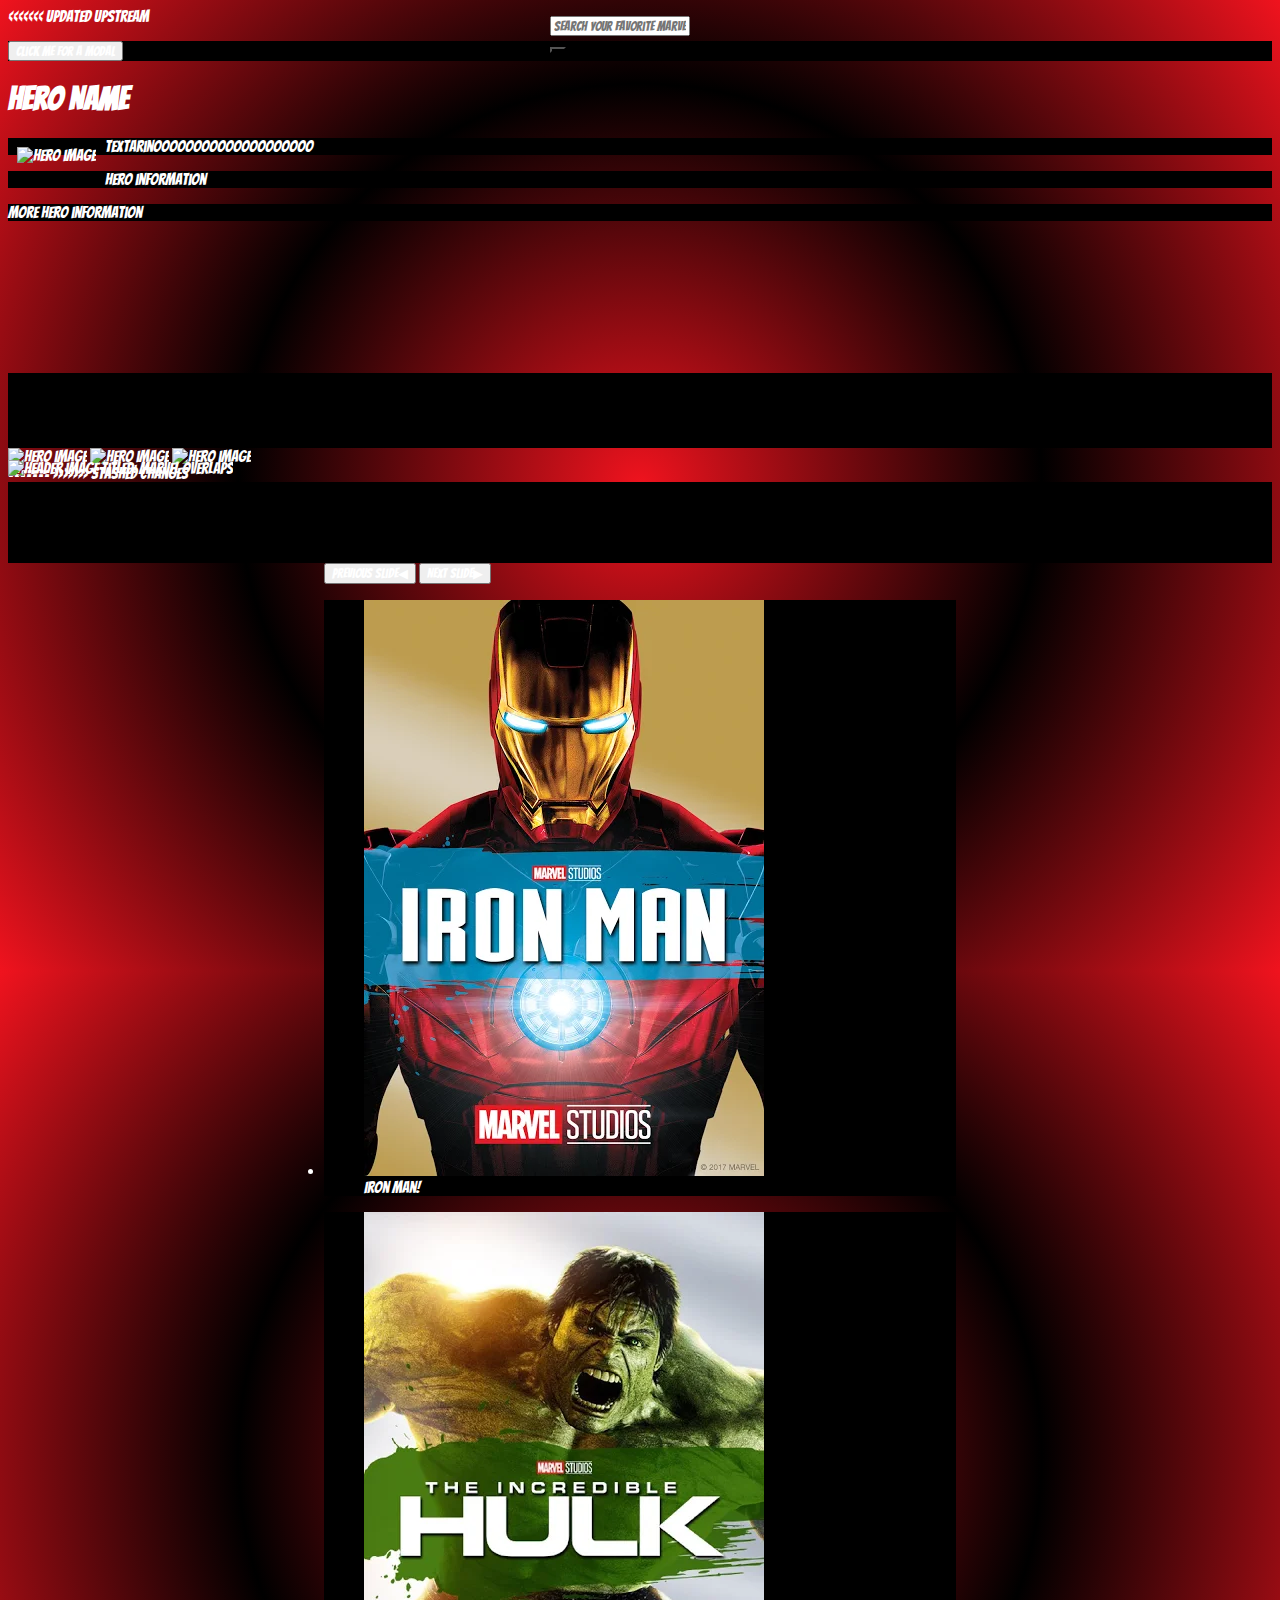
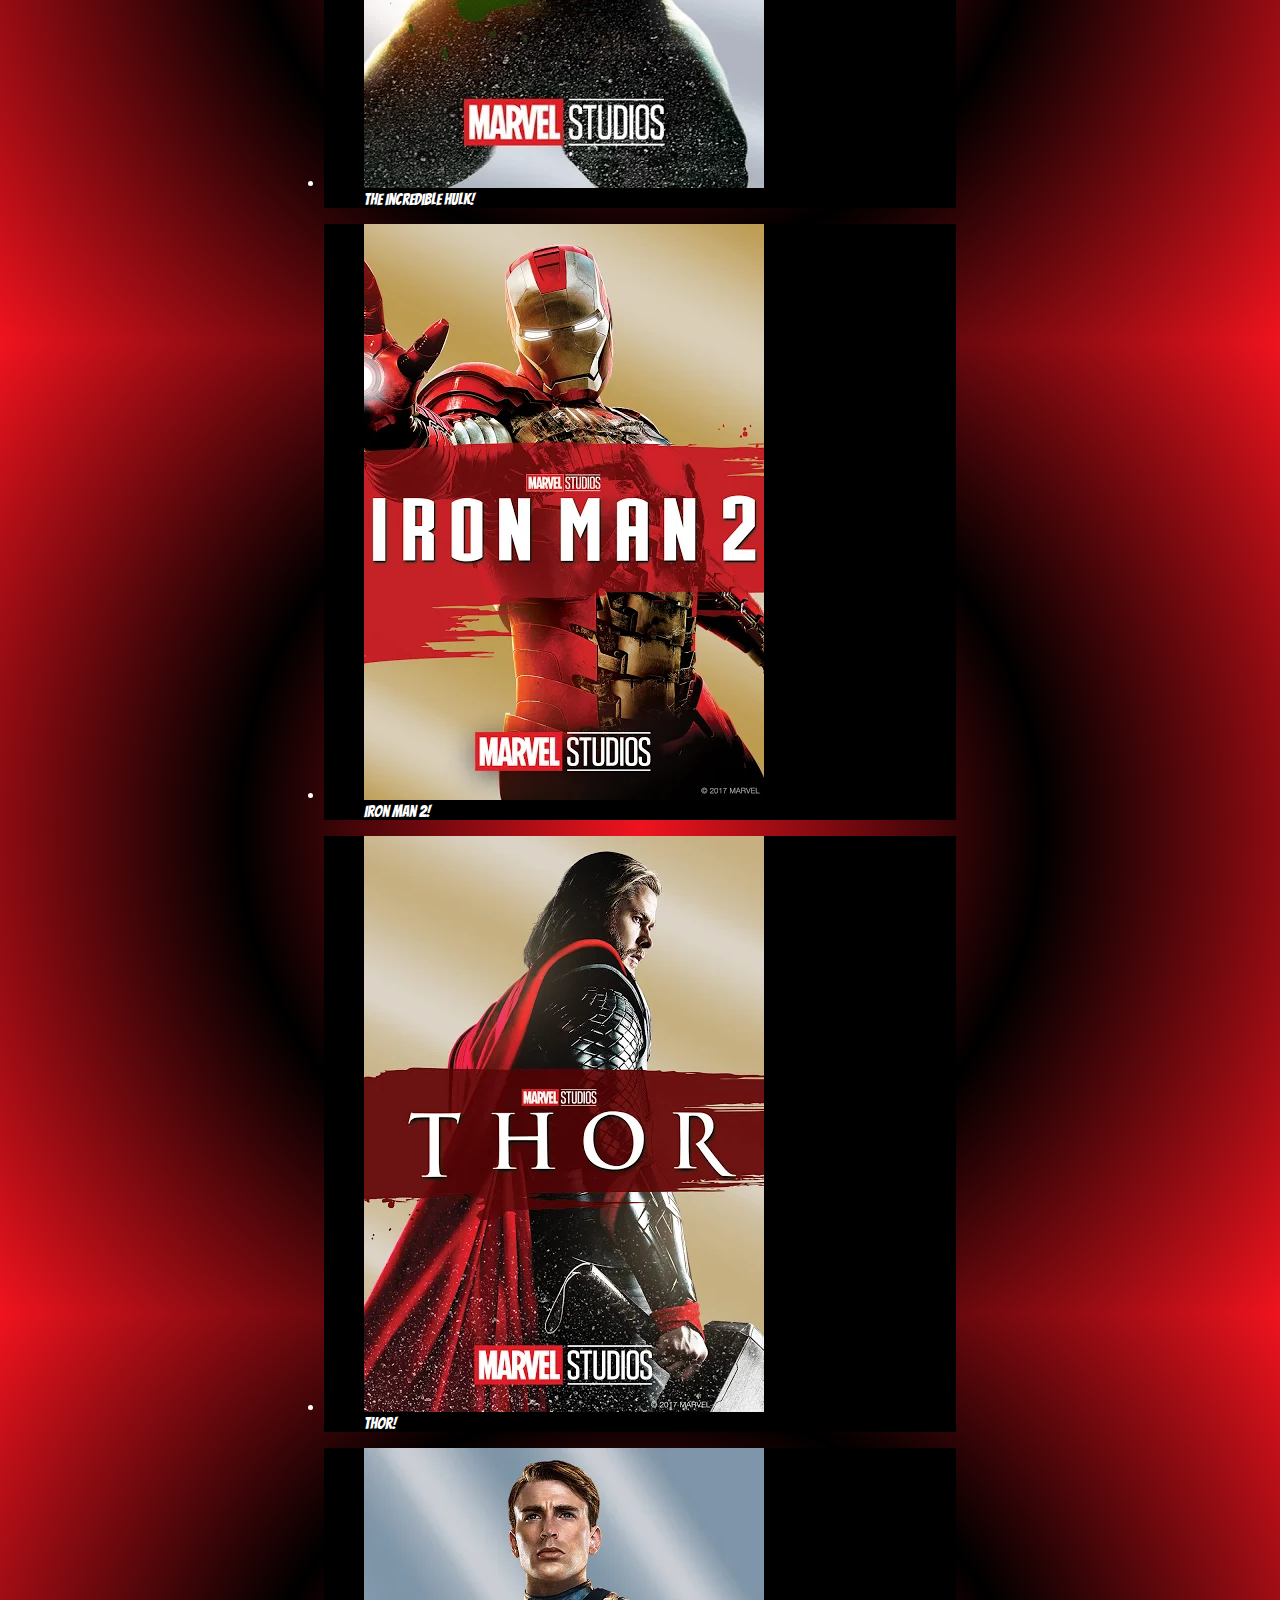
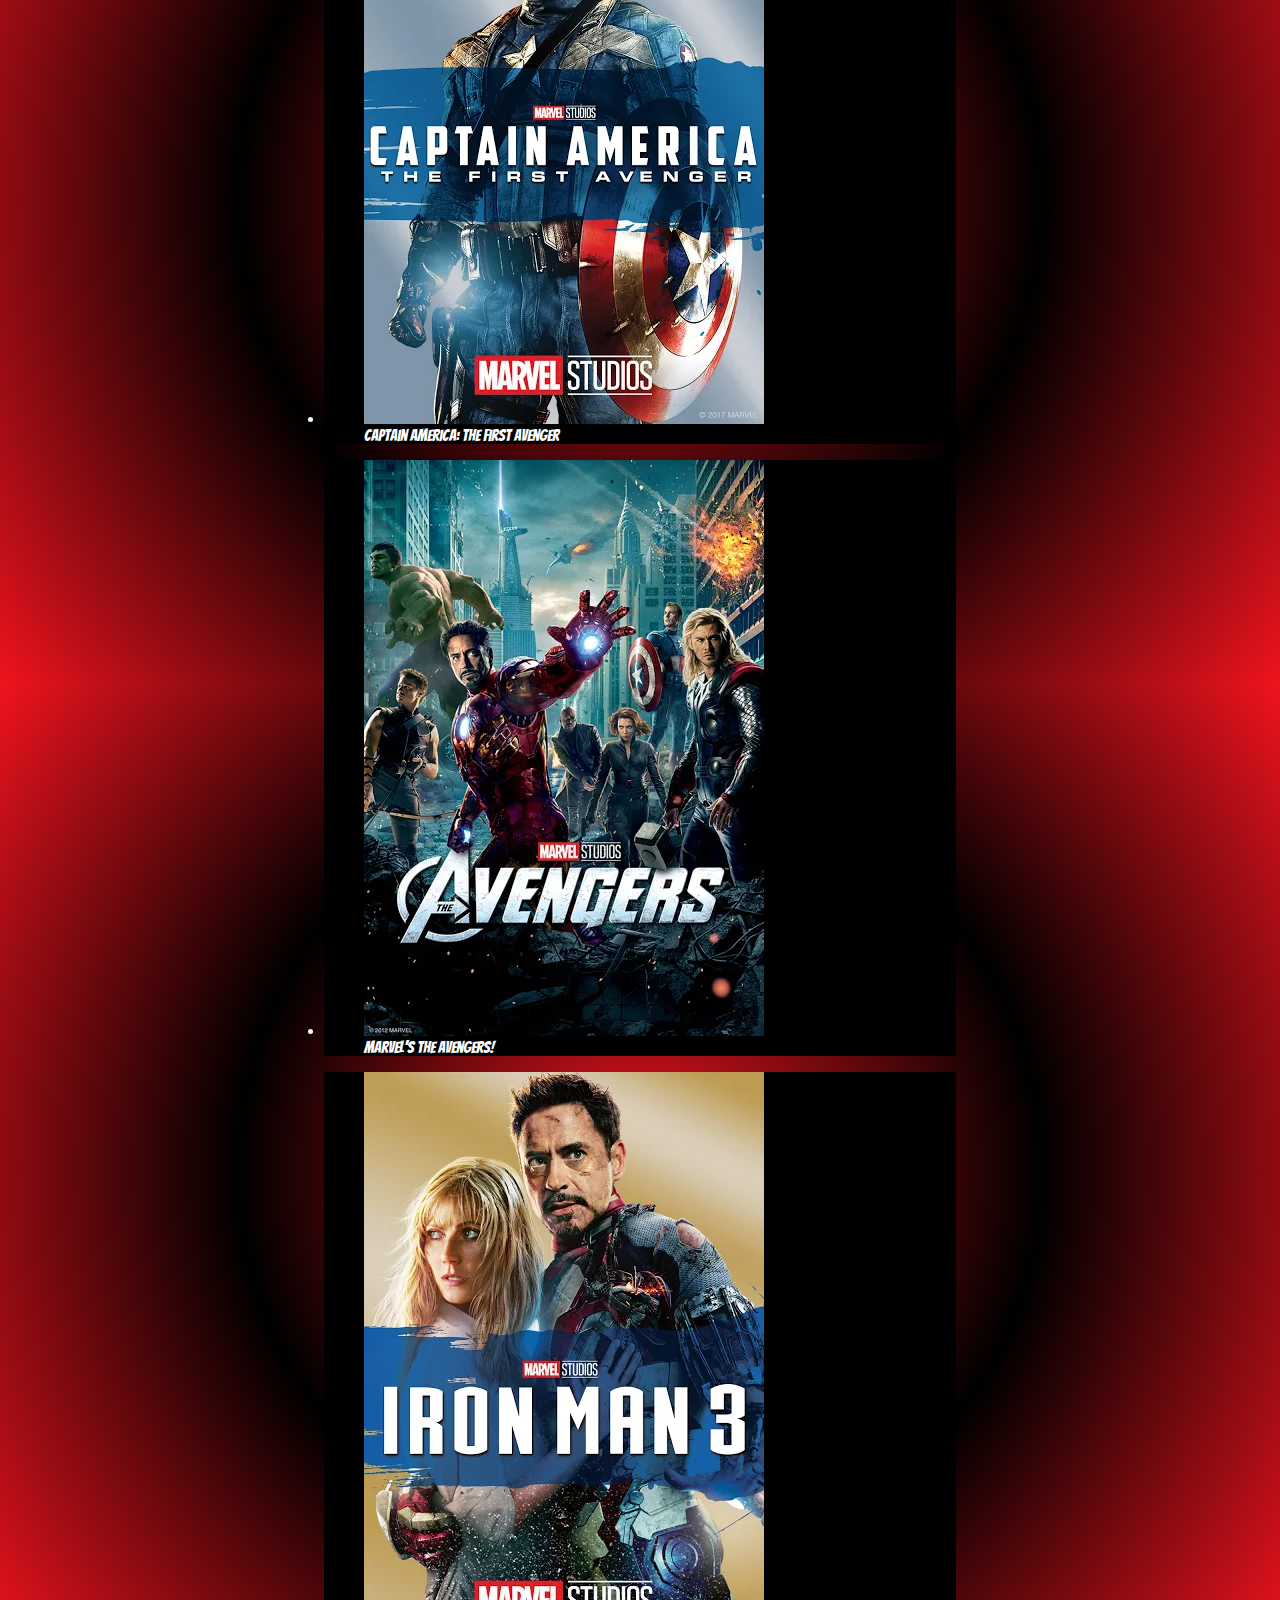
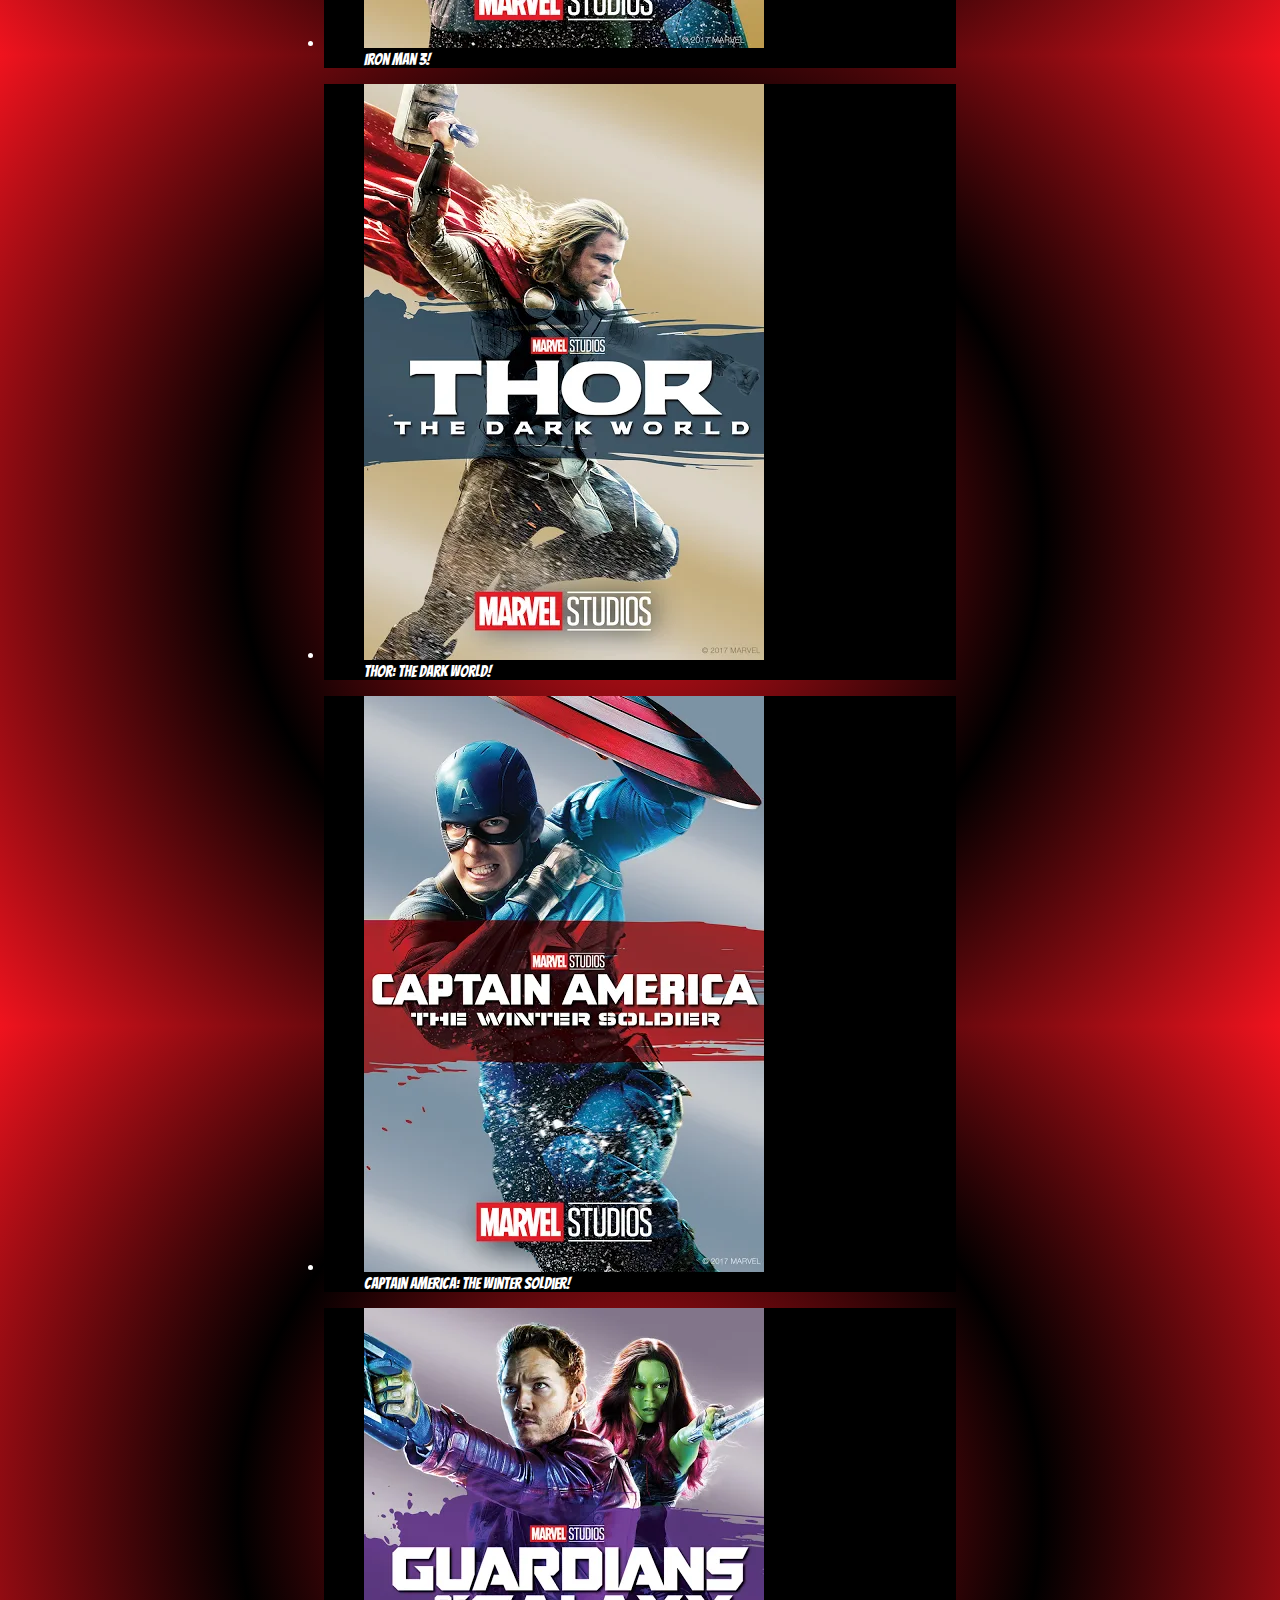
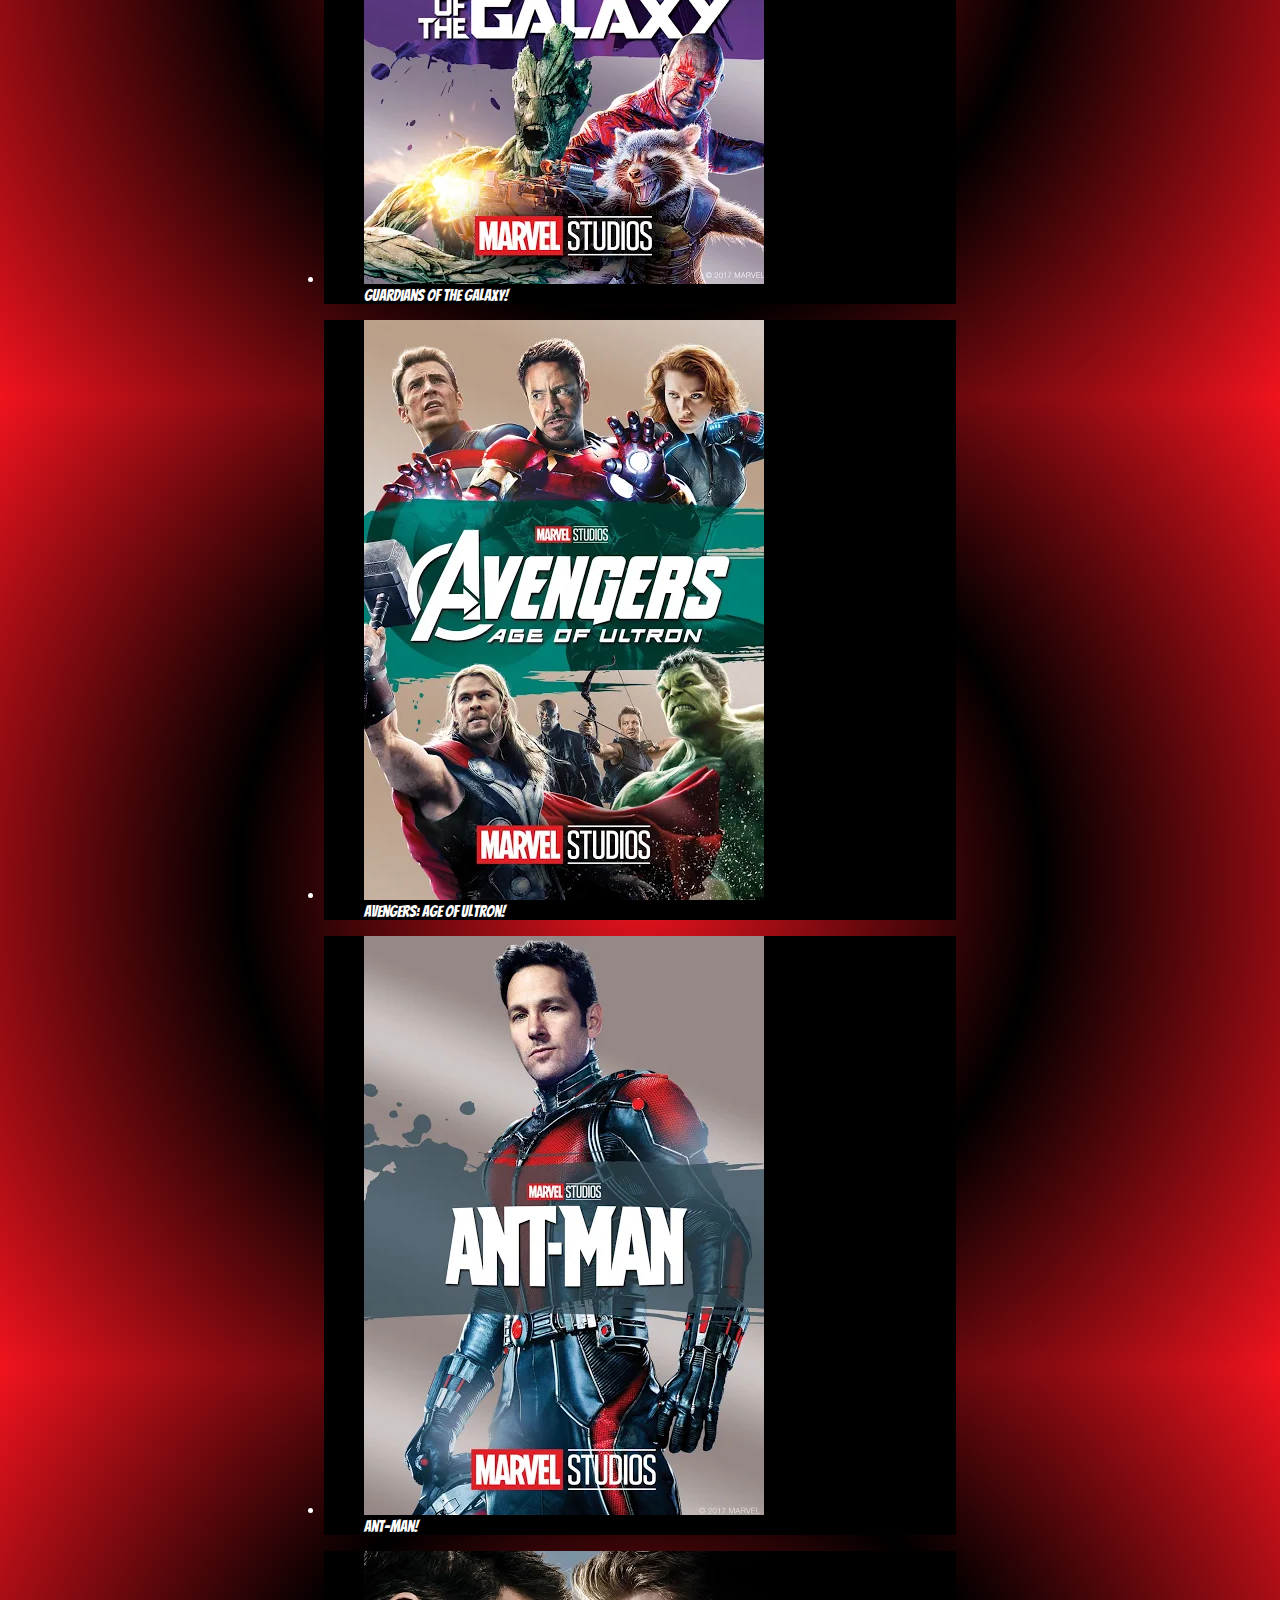
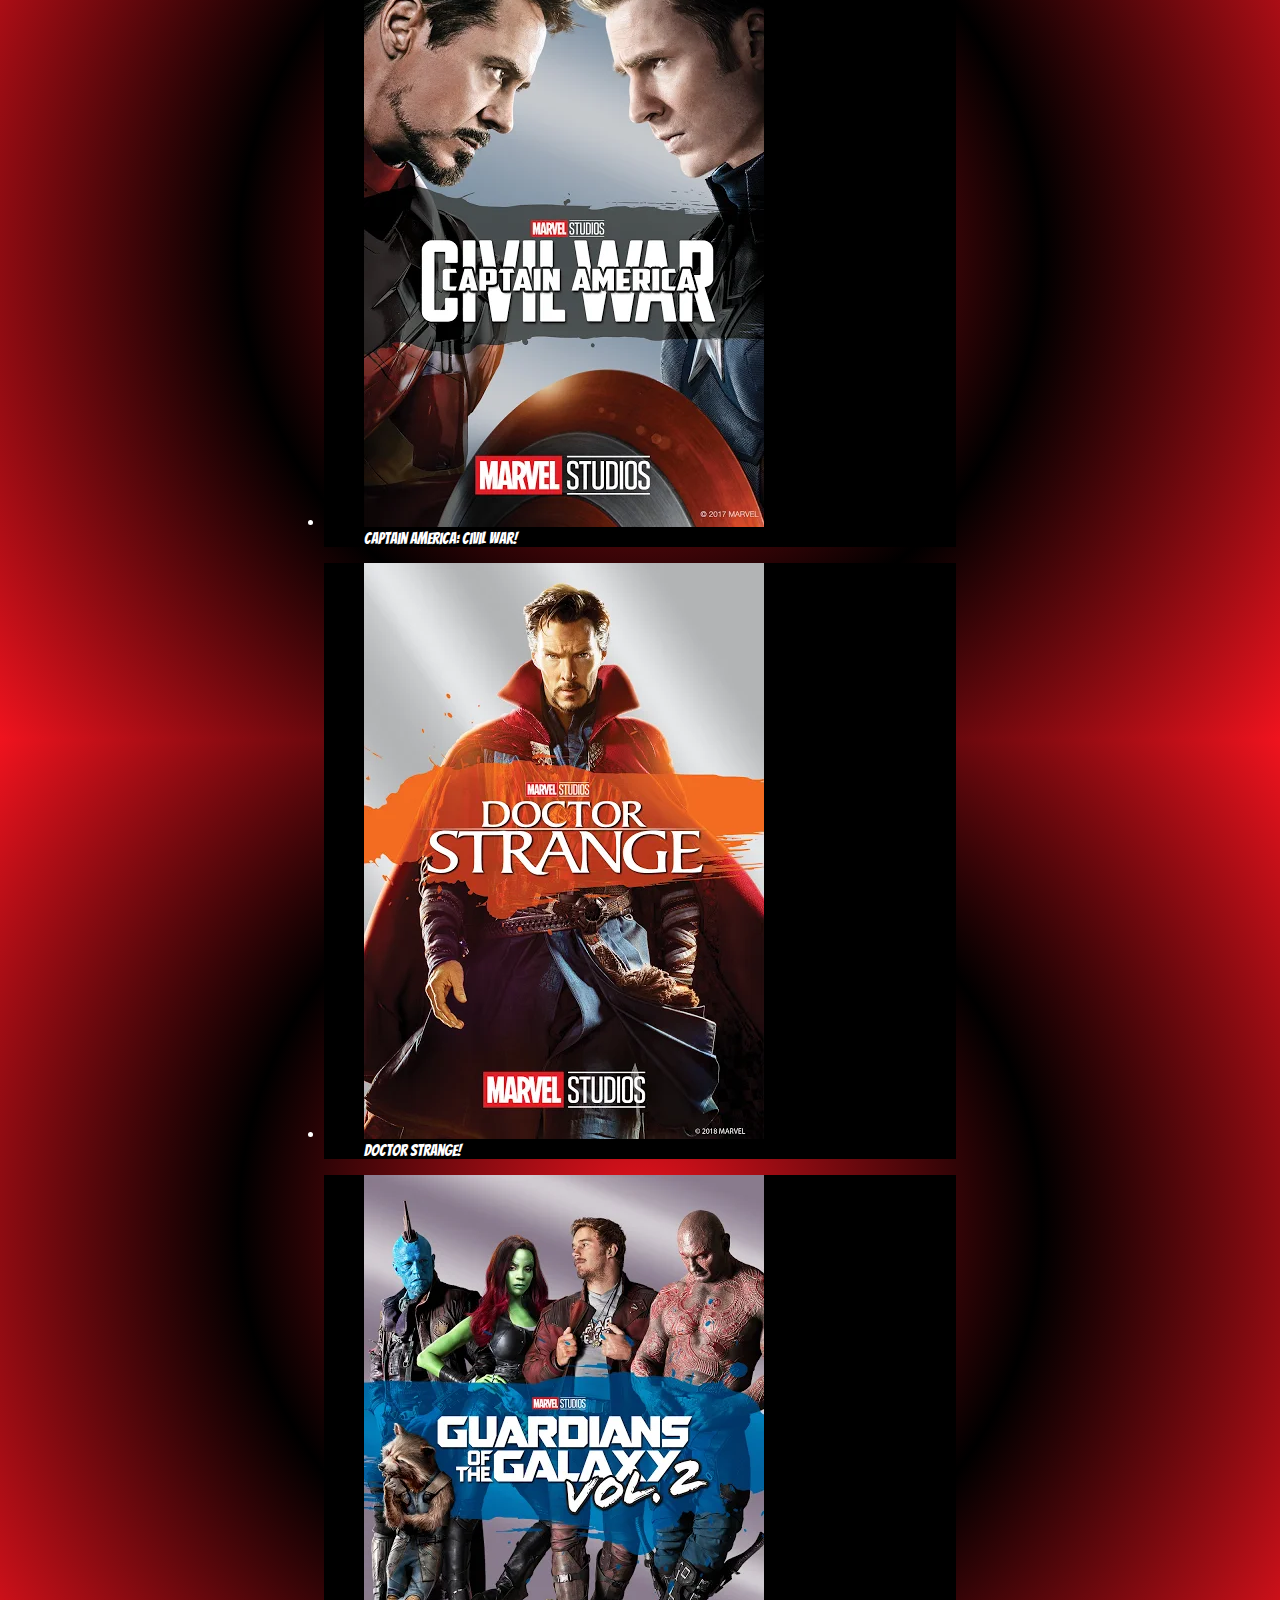
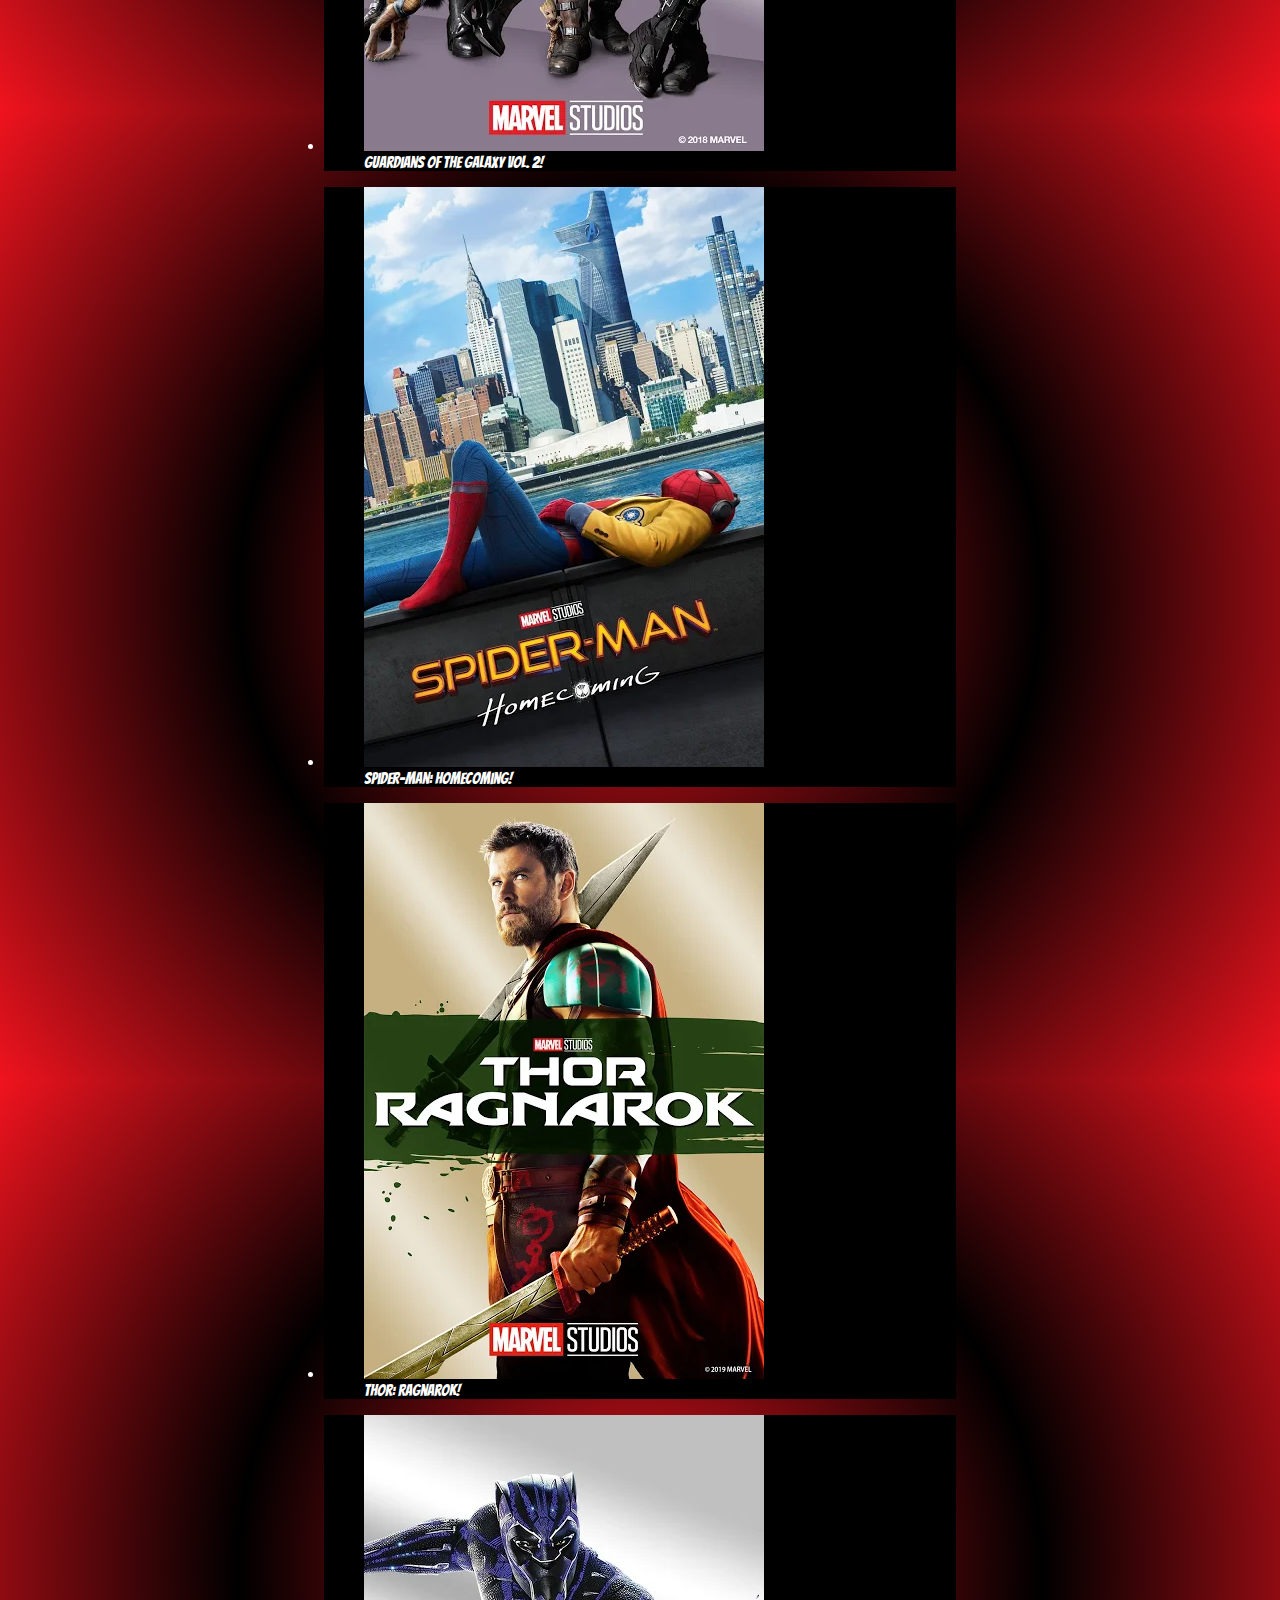
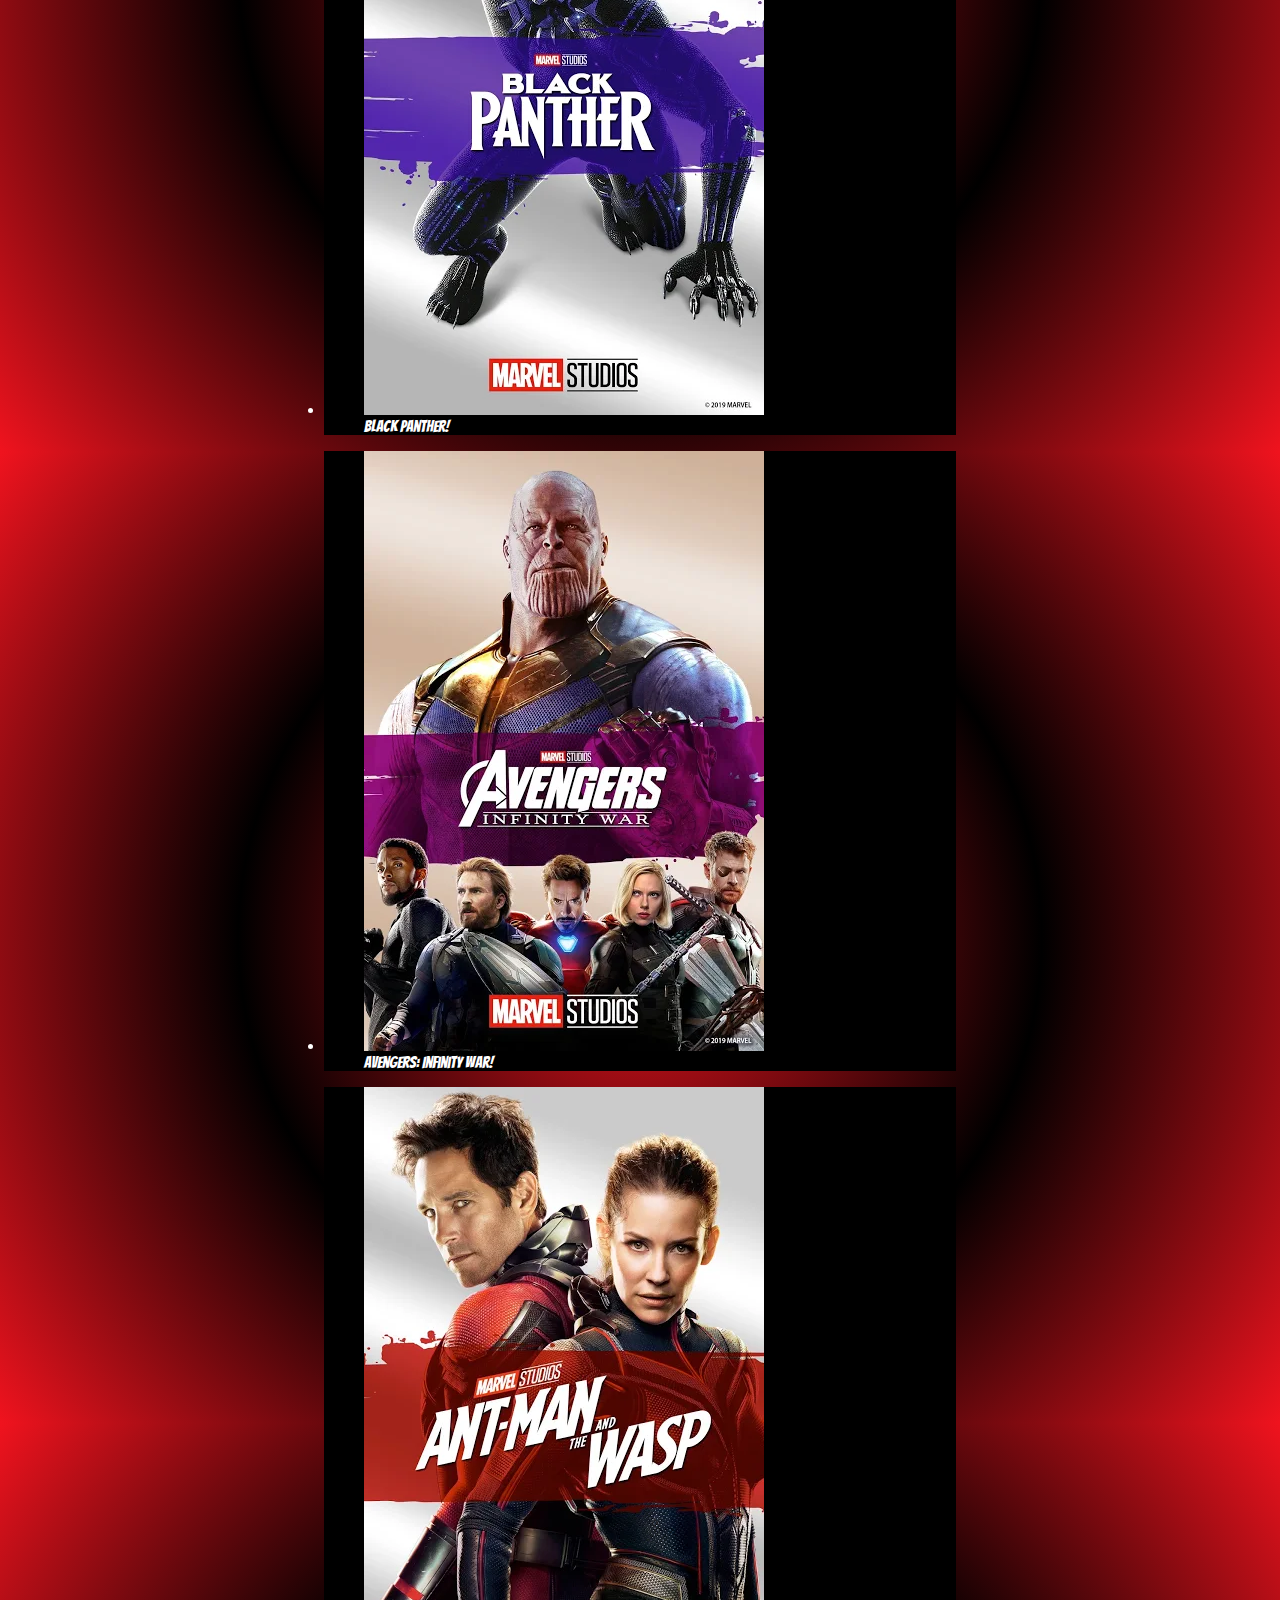
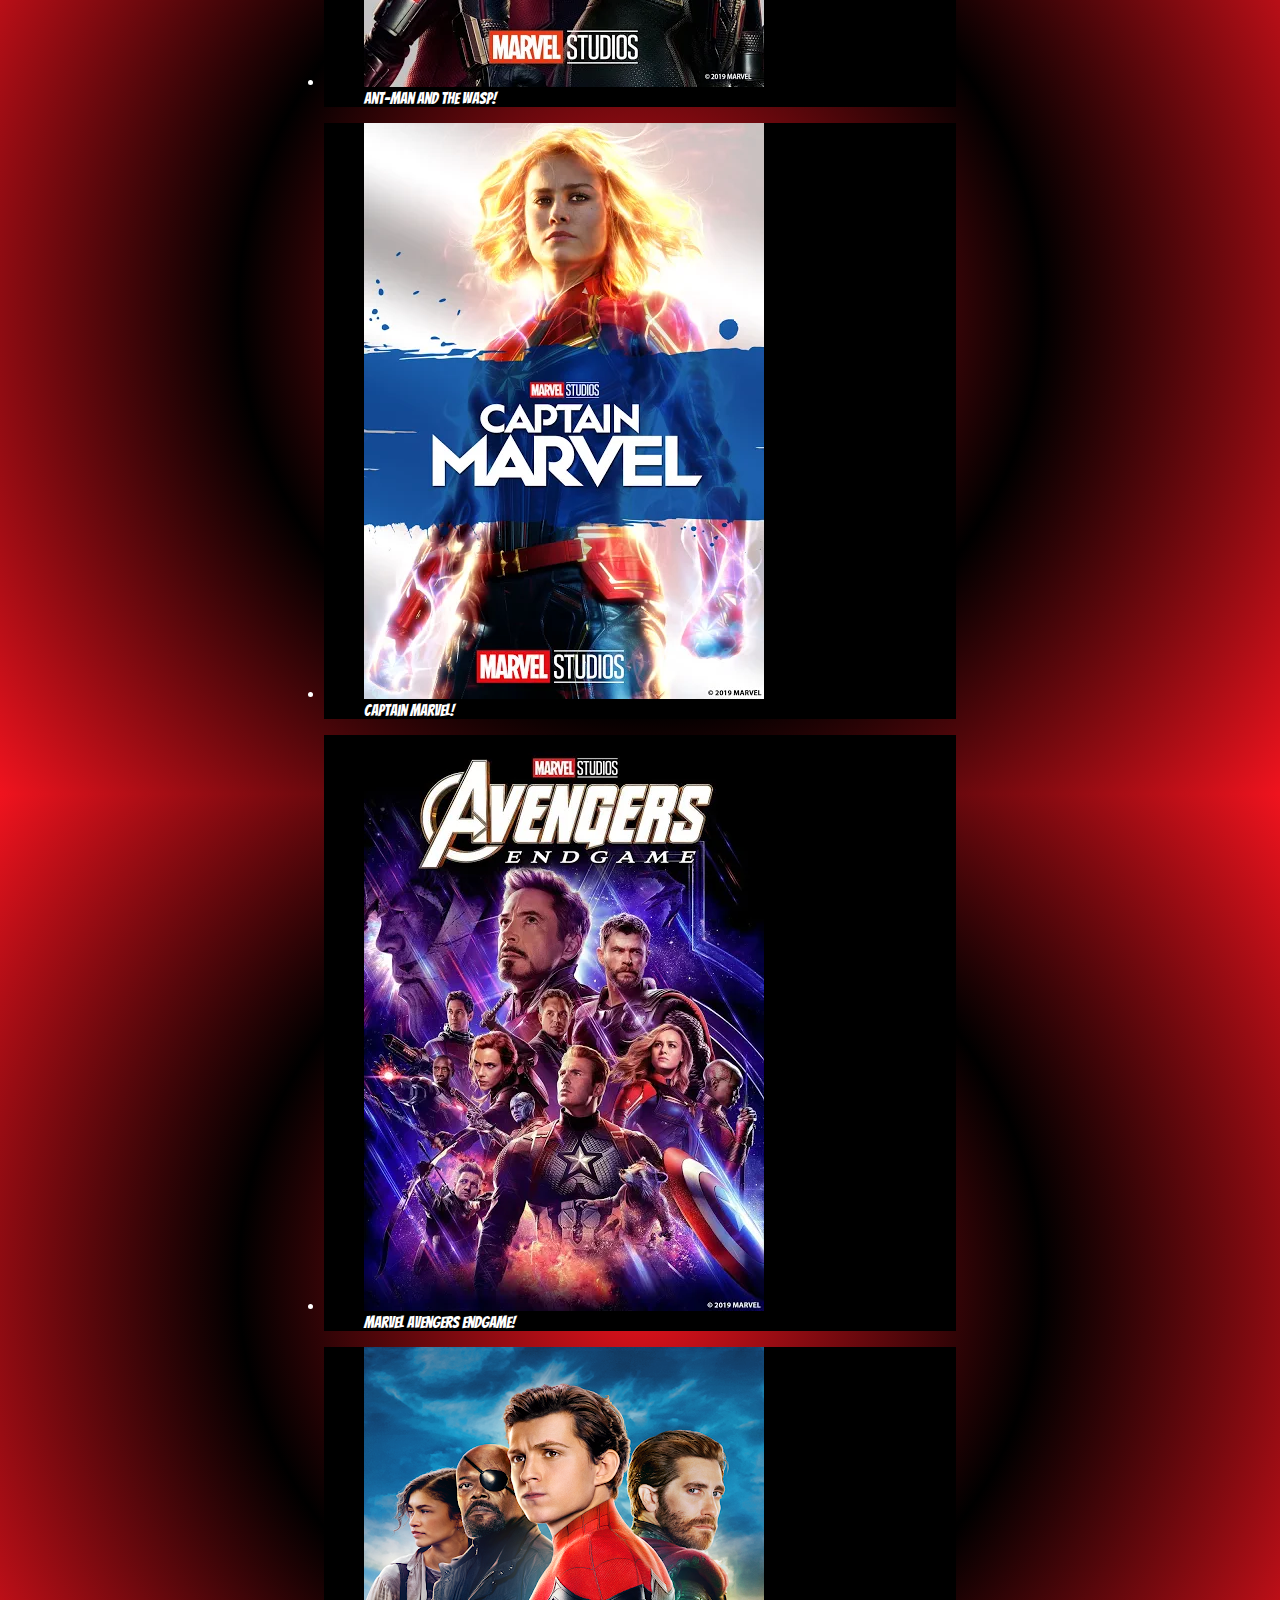
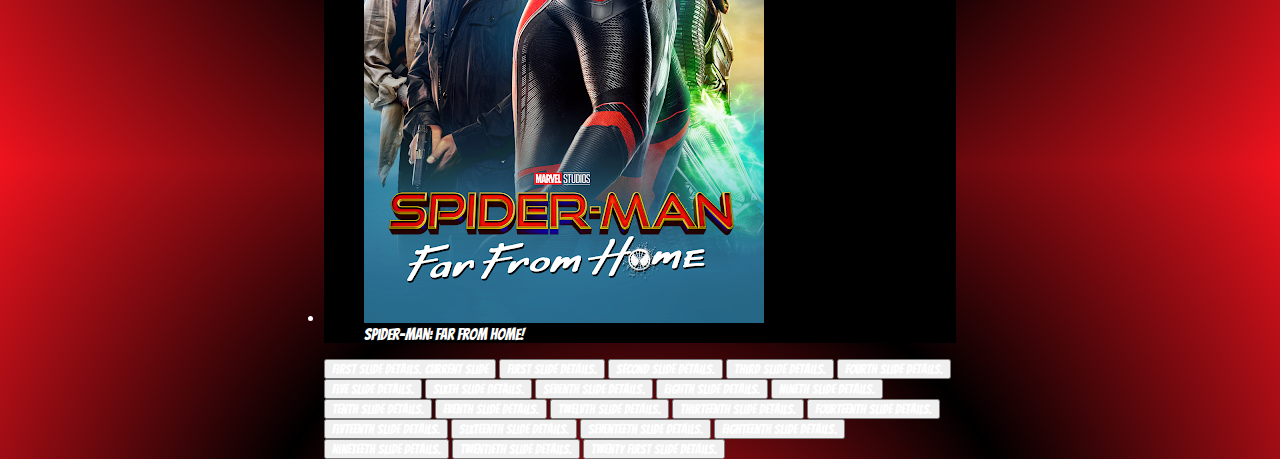
==== commit 57cf72a3: "index.html and readme.md are updated" ====
--- a/index.html
+++ b/index.html
@@ -23,6 +23,35 @@
     crossorigin="anonymous" />
   </head>
   <body>
+<<<<<<< Updated upstream
+    <p><button class="button" data-open="exampleModal1">Click me for a modal</button></p>
+    <!-- below is a "model modal" that i used as an example to build the dynamic ones in the js -jack -->
+    <div class="reveal" id="exampleModal1" data-reveal>
+      <div class="grid-container">
+        <h1>Hero Name</h1>
+        <img id="modalHeroImage" src=Images/header.png alt="hero image">
+        <p>Textarinoooooooooooooooooooo</p>
+        <p>Hero information</p>
+        <p>More hero information</p>
+      </div>
+      <div class="lineBreak">
+        <br><br><br><br><br><br><br><br>
+      </div>
+      <div class="grid-x grid-margin-x small-up-2 medium-up-3"></div>
+          <img class="modalPics" src=Images/header.png alt="hero image">
+          <img class="modalPics" src=Images/header.png alt="hero image">
+          <img class="modalPics" src=Images/header.png alt="hero image">
+    </div>
+    </div>
+      <!-- <p>I'm a cool paragraph that lives inside of an even cooler modal. Wins!</p>
+      <button class="close-button" data-close aria-label="Close modal" type="button">
+        <span aria-hidden="true">&times;</span>
+      </button>
+    </div> -->
+=======
+    
+
+>>>>>>> Stashed changes
     <div class="nav-container">
       <img id= "headerImage" src="Images/header.png" alt="Header image titled: Marvel Overlaps" />
         <div class="nav-right">
@@ -161,258 +190,6 @@
         </li>
         <li class="orbit-slide">
           <figure class="orbit-figure">
-            <img class="orbit-image" src="https://cdn.onebauer.media/one/media/5d94/d3b0/c11f/b232/6131/c391/ant-man-and-the-wasp.jpg?quality=50&width=800&height=520&ratio=1-1&resizeStyle=aspectfit&format=jpg" alt="Space">
-            <!-- <figcaption class="orbit-caption">...Are you ready?!?!</figcaption> -->
-          </figure>
-        </li>
-      </ul>
-    </div>
-
-    <nav class="orbit-bullets">
-      <button class="is-active" data-slide="0"> 
-        <!-- This button starts 1st -->
-        <span class="show-for-sr">First slide details.</span>
-        <span class="show-for-sr" data-slide-active-label>Current Slide</span>
-      </button>
-      <button data-slide="1"><span class="show-for-sr">Second slide details.</span></button>
-      <button data-slide="2"><span class="show-for-sr">Third slide details.</span></button>
-      <button data-slide="3"><span class="show-for-sr">Fourth slide details.</span></button>
-    </nav>
-  </main>
-</header> 
-
-
-
-<div class="container">
-<div class="row">
-  <div class="columns small-6" style="float: right; width: 650px;" id="example1" data-something>
-    <div class="container Moving">
-    <p id="doodle">
-      Lorem ipsum dolor sit amet, consectetur adipisicing elit, sed do eiusmod tempor incididunt ut labore et dolore magna aliqua. Ut enim ad minim veniam, quis nostrud exercitation ullamco laboris nisi ut aliquip ex ea commodo consequat. Duis aute irure dolor in reprehenderit in voluptate velit esse cillum dolore eu fugiat nulla pariatur. Excepteur sint occaecat cupidatat non proident, sunt in culpa qui officia deserunt mollit anim id est laborum.
-      <br>
-      Lorem ipsum dolor sit amet, consectetur adipisicing elit, sed do eiusmod tempor incididunt ut labore et dolore magna aliqua. Ut enim ad minim veniam, quis nostrud exercitation ullamco laboris nisi ut aliquip ex ea commodo consequat. Duis aute irure dolor in reprehenderit in voluptate velit esse cillum dolore eu fugiat nulla pariatur. Excepteur sint occaecat cupidatat non proident, sunt in culpa qui officia deserunt mollit anim id est laborum.
-      <br>
-      Lorem ipsum dolor sit amet, consectetur adipisicing elit, sed do eiusmod tempor incididunt ut labore et dolore magna aliqua. Ut enim ad minim veniam, quis nostrud exercitation ullamco laboris nisi ut aliquip ex ea commodo consequat. Duis aute irure dolor in reprehenderit in voluptate velit esse cillum dolore eu fugiat nulla pariatur. Excepteur sint occaecat cupidatat non proident, sunt in culpa qui officia deserunt mollit anim id est laborum.
-      <br>
-      Lorem ipsum dolor sit amet, consectetur adipisicing elit, sed do eiusmod tempor incididunt ut labore et dolore magna aliqua. Ut enim ad minim veniam, quis nostrud exercitation ullamco laboris nisi ut aliquip ex ea commodo consequat. Duis aute irure dolor in reprehenderit in voluptate velit esse cillum dolore eu fugiat nulla pariatur. Excepteur sint occaecat cupidatat non proident, sunt in culpa qui officia deserunt mollit anim id est laborum.
-      <br>
-      Lorem ipsum dolor sit amet, consectetur adipisicing elit, sed do eiusmod tempor incididunt ut labore et dolore magna aliqua. Ut enim ad minim veniam, quis nostrud exercitation ullamco laboris nisi ut aliquip ex ea commodo consequat. Duis aute irure dolor in reprehenderit in voluptate velit esse cillum dolore eu fugiat nulla pariatur. Excepteur sint occaecat cupidatat non proident, sunt in culpa qui officia deserunt mollit anim id est laborum.
-      <br>
-      Lorem ipsum dolor sit amet, consectetur adipisicing elit, sed do eiusmod tempor incididunt ut labore et dolore magna aliqua. Ut enim ad minim veniam, quis nostrud exercitation ullamco laboris nisi ut aliquip ex ea commodo consequat. Duis aute irure dolor in reprehenderit in voluptate velit esse cillum dolore eu fugiat nulla pariatur. Excepteur sint occaecat cupidatat non proident, sunt in culpa qui officia deserunt mollit anim id est laborum.
-    </p>
-  </div>
-</div>
-<div class="columns small-6 right" data-sticky-container>
-  <div class="sticky" data-sticky data-margin-top="6" data-anchor="example1">
-    <img class="thumbnail" src="rectangle-3.jpg" style="width: 450px; height: 380px;" alt="Placeholder">
-  </div>
-</div>
-</div>
-</div>
-
-<!-- 23 Movies Chronological-->
-<main class="orbit" role="region" aria-label="Favorite Space Pictures" data-orbit>
-  <div class="orbit-wrapper">
-    
-    <div class="orbit-controls">
-      <button class="orbit-previous"><span class="show-for-sr">Previous Slide</span>&#9664;&#xFE0E;</button>
-      <button class="orbit-next"><span class="show-for-sr">Next Slide</span>&#9654;&#xFE0E;</button>
-    </div>
-
-    <!-- <ul class="orbit-container">
-      <li class="is-active orbit-slide">
-        <figure class="orbit-figure">
-          <p>Phase One...
-          </p>
-        </figure>
-      </li> -->
-      <li class="orbit-slide">
-        <figure class="orbit-figure">
-          <img class="orbit-image" src="https://play-lh.googleusercontent.com/qPWzF9TxGAX8eOO1bfg4KDmSoKqb5P4YAFjtkWUtp9MsNcb53IZHCuDL2W3isI_vxrsBIXSNgPwfYU5sxF-z=w400-h600-rw" alt="Space">
-          <figcaption class="orbit-caption">Iron Man!</figcaption>
-        </figure>
-      </li>
-      <li class="orbit-slide">
-        <figure class="orbit-figure">
-          <img class="orbit-image" src="https://play-lh.googleusercontent.com/z-7fMgWcXU_MLRdg-ATu0i33NxmKI6qL6A_Mlkfo8-AXbYIjq6Umws0G5U1PlYYzYSh7=w400-h600-rw" alt="Space">
-          <figcaption class="orbit-caption">The Incredible Hulk!</figcaption>
-        </figure>
-      </li>
-      <li class="orbit-slide">
-        <figure class="orbit-figure">
-          <img class="orbit-image" src="https://play-lh.googleusercontent.com/dcpXtgfTTMJtq5TKt2U5sag-xvQsyo7an6wPHiu7SEu-0IKZI2NdMq6ZyZnfJs4OK2cHCgQ3vcYHieUWBJ4=w400-h600-rw" alt="Space">
-          <figcaption class="orbit-caption">Iron Man 2! </figcaption>
-        </figure>
-      </li>
-      <li class="orbit-slide">
-        <figure class="orbit-figure">
-          <img class="orbit-image" src="https://play-lh.googleusercontent.com/91nc-R_WfdphUMufvABi9QtTU7cno5L14aoU2R0ZX8trbUOBU24tgHoRho2tqrEyCs0FZJhkMcSaQk8WC4gu=w400-h600-rw" alt="Space">
-          <figcaption class="orbit-caption">Thor!  </figcaption>
-        </figure>
-      </li>
-      <li class="orbit-slide">
-        <figure class="orbit-figure">
-          <img class="orbit-image" src="https://play-lh.googleusercontent.com/-qnuvu5nhCU_NMA5H7O7cQnj8KLID2-ps4pDMZfxX9AE4Thbc66n8L7x4OD6qD_kNJyfi3VVkizI048GHA=w400-h600-rw" alt="Space">
-          <figcaption class="orbit-caption">Captain America: The First Avenger </figcaption>
-        </figure>
-      </li><li class="orbit-slide">
-        <figure class="orbit-figure">
-          <img class="orbit-image" src="https://play-lh.googleusercontent.com/m8oCdMmUY6qvQQmB1H6aVf1CX9CmMqQdMXD_QHk1NTV48nagvcXpkSTSLmUsfhyr_uM=w400-h600-rw" alt="Space">
-          <figcaption class="orbit-caption">Marvel's The Avengers!  </figcaption>
-        </figure>
-      </li>
-      
-      <!-- <li class="orbit-slide">
-        <figure class="orbit-figure">
-          <p>Phase Two...</p>
-        </figure>
-      </li> -->
-      <li class="orbit-slide">
-        <figure class="orbit-figure">
-          <img class="orbit-image" src="https://play-lh.googleusercontent.com/6HmcLv9SMuIvo-HWggEiEdSVaccuZiu7K3mC2ewteKw8gIQ4ssMqur81lanWyzCh4mQXveZxbKUyyaP29A=w400-h600-rw" alt="Space">
-          <figcaption class="orbit-caption">Iron Man 3!</figcaption>
-        </figure>
-      </li>
-      <li class="orbit-slide">
-        <figure class="orbit-figure">
-          <img class="orbit-image" src="https://play-lh.googleusercontent.com/NnFZs96fIc939JaU1-zCRKCjNPcfsYMq3fHaze698rPac66xscH5314VvgSzIObvUAP4ia8DaME9mUpIRg=w400-h600-rw" alt="Space">
-          <figcaption class="orbit-caption">Thor: The Dark World!</figcaption>
-        </figure>
-      </li>
-      <li class="orbit-slide">
-        <figure class="orbit-figure">
-          <img class="orbit-image" src="https://play-lh.googleusercontent.com/I8FjfvfwI0KKUTv4s1jXV3fMDo2IZ383InRt910U-oRHphchO_h6bXHBA-6ygHBNQCWXQUr6ArPQleuV4A=w400-h600-rw" alt="Space">
-          <figcaption class="orbit-caption">Captain America: The Winter Soldier! </figcaption>
-        </figure>
-      </li>
-      </li><li class="orbit-slide">
-        <figure class="orbit-figure">
-          <img class="orbit-image" src="https://play-lh.googleusercontent.com/oI6qYMMwLnvemZN90PbTTscvZ8arzYuVAeCxHss04d_yHYb4lpHYBxET4P8zxcLSrcbOu8owJZP6nvgOm7c=w400-h600-rw" alt="Space">
-          <figcaption class="orbit-caption">Guardians of the Galaxy! </figcaption>
-        </figure>
-      </li>
-      <li class="orbit-slide">
-        <figure class="orbit-figure">
-          <img class="orbit-image" src="https://play-lh.googleusercontent.com/YQTz2TBhE2rtzYKK7zkErn-mOcjNkHif7fQT6HnCbylCJzSRN9DYXoGZUixeFfkbwJxMnNlcZ_kQ8UL6ZCI=w400-h600-rw" alt="Space">
-          <figcaption class="orbit-caption">Avengers: Age of Ultron! </figcaption>
-        </figure>
-      </li>
-      <li class="orbit-slide">
-        <figure class="orbit-figure">
-          <img class="orbit-image" src="https://play-lh.googleusercontent.com/qIcD3V9HvhF4vUqlFB5IvTroV6uDXy-PI371zQ3YQWGMQMUNnM0QIAuWo0MXpwdtnhtN4PQ8fAU_mUIT-fg=w400-h600-rw" alt="Space">
-          <figcaption class="orbit-caption">Ant-Man! </figcaption>
-        </figure>
-      </li>
-
-      <!-- <li class="orbit-slide">
-        <figure class="orbit-figure">
-          <h1>Phase Three...</h1>
-        </figure>
-      </li> -->
-      <li class="orbit-slide">
-        <figure class="orbit-figure">
-          <img class="orbit-image" src="https://play-lh.googleusercontent.com/eRY9GxitzOyKJPkKrcQCj0Yam47JkEDVVAcLV5R0PJjjzYLnAZ9wqBtElsplPJpunBrcVxQ1pURs8mcmmQ=w400-h600-rw" alt="Space">
-          <figcaption class="orbit-caption">Captain America: Civil War! </figcaption>
-        </figure>
-      </li>
-      <li class="orbit-slide">
-        <figure class="orbit-figure">
-          <img class="orbit-image" src="https://play-lh.googleusercontent.com/FGIkSlqwpdEKGPq0CNiidjeaBQmSSVEbIZFOezBMHUOlN47lLeMO-YLuVdMdcCVLbMyvQIrj4_qtqOrP4Q=w400-h600-rw" alt="Space">
-          <figcaption class="orbit-caption">Doctor Strange! </figcaption>
-        </figure>
-      </li>
-      <li class="orbit-slide">
-        <figure class="orbit-figure">
-          <img class="orbit-image" src="https://play-lh.googleusercontent.com/DI5oze-umAaEb05k23wGh0AQfgEHz6rClcJ5ViovGYqzTJwm17EAWVce1VI6nG_0Fo79c8Q6ywi6oWDwf-k=w400-h600-rw" alt="Space">
-          <figcaption class="orbit-caption">Guardians of the Galaxy Vol. 2!  </figcaption>
-        </figure>
-      </li>
-      <li class="orbit-slide">
-        <figure class="orbit-figure">
-          <img class="orbit-image" src="https://play-lh.googleusercontent.com/Bj-TkFW3yIiCrmX9rH6i8fhBN3VtoCnPxxrLBd9uxBvwv7SkL3WHF7qBqSHlphm49pQs=w400-h600-rw" alt="Space">
-          <figcaption class="orbit-caption">Spider-Man: Homecoming! </figcaption>
-      </li>
-      <li class="orbit-slide">
-        <figure class="orbit-figure">
-          <img class="orbit-image" src="https://play-lh.googleusercontent.com/pbLpkjRU-pfyLKNxXzAnEHixLMd2toQGfBZ8zz314wxEcHNTqKlj9B9-49ZRUCikPIuqDxxDGT-jlw5brLLf=w400-h600-rw" alt="Space">
-          <figcaption class="orbit-caption">Thor: Ragnarok! </figcaption>
-        </figure>
-      </li>
-      <li class="orbit-slide">
-        <figure class="orbit-figure">
-          <img class="orbit-image" src="https://play-lh.googleusercontent.com/proxy/OIJKn9tC-e49bs8UO5BN9foHriIkXOL-ApT7M9jUZqvh8Xv00s1fnVObOWOf88o-MU2oPuv4MPqdqU-mt8uVixX0mTozt5oVmwqiNYZnbE76qTfa8UUgeZ7XNQQfd_Ud=w400-h600-rw" alt="Space">
-          <figcaption class="orbit-caption">Black Panther! </figcaption>
-        </figure>
-      </li>
-      <li class="orbit-slide">
-        <figure class="orbit-figure">
-          <img class="orbit-image" src="https://play-lh.googleusercontent.com/m8oCdMmUY6qvQQmB1H6aVf1CX9CmMqQdMXD_QHk1NTV48nagvcXpkSTSLmUsfhyr_uM=w400-h600-rw" alt="Space">
-          <figcaption class="orbit-caption">Avengers: Infinity War!  </figcaption>
-        </figure>
-      </li><li class="orbit-slide">
-        <figure class="orbit-figure">
-          <img class="orbit-image" src="https://play-lh.googleusercontent.com/nopqP7S9xxuY6iJbIH3Yci-Ma1tSm3Wdh7gpy1zNoZCeQvrjePjMGF5ZWxkraO_9zsJS=w400-h600-rw" alt="Space">
-          <figcaption class="orbit-caption">Ant-Man and the Wasp! </figcaption>
-        </figure>
-      </li>
-      <li class="orbit-slide">
-        <figure class="orbit-figure">
-          <img class="orbit-image" src="https://play-lh.googleusercontent.com/MNuc8SF0HDLNyj3CrLEIrRARm3HTwj7mN7pWhB_LvhxpELLayZdmA6stzkcycF6bXE_EzYb2Jgdasg-0yg=w400-h600-rw" alt="Space">
-          <figcaption class="orbit-caption">Captain Marvel! </figcaption>
-        </figure>
-      </li>
-      <li class="orbit-slide">
-        <figure class="orbit-figure">
-          <img class="orbit-image" src="https://play-lh.googleusercontent.com/_gIJ5eszlkwDw7tWekePeapreSRDlQti4XtsivYKUOUq8I-wEqROEv8kjHm3EXyfdrvjS92d-VDQFNR-AyA=w400-h600-rw" alt="Space">
-          <figcaption class="orbit-caption">Spider-Man: Far From Home!  </figcaption>
-        </figure>
-    </ul>
-  </div>
-
-  <!-- directional buttons -->
-  <nav class="orbit-bullets">
-    <button class="is-active" data-slide="0"> 
-      <!-- This button starts 1st -->
-      <span class="show-for-sr">First slide details.</span>
-      <span class="show-for-sr" data-slide-active-label>Current Slide</span>
-    </button>
-    <button data-slide="1"><span class="show-for-sr">First slide details.</span></button>
-    <button data-slide="2"><span class="show-for-sr">Second slide details.</span></button>
-    <button data-slide="3"><span class="show-for-sr">Third slide details.</span></button>
-    <button data-slide="4"><span class="show-for-sr">Fourth slide details.</span></button>
-    <button data-slide="5"><span class="show-for-sr">Five slide details.</span></button>
-    <button data-slide="6"><span class="show-for-sr">Sixth slide details.</span></button>
-    <button data-slide="7"><span class="show-for-sr">Seventh slide details.</span></button>
-    <button data-slide="8"><span class="show-for-sr">Eighth slide details.</span></button>
-    <button data-slide="9"><span class="show-for-sr">Nineth slide details.</span></button>
-    <button data-slide="10"><span class="show-for-sr">Tenth slide details.</span></button>
-    <button data-slide="11"><span class="show-for-sr">Eventh slide details.</span></button>
-    <button data-slide="12"><span class="show-for-sr">Twelvth slide details.</span></button>
-    <button data-slide="13"><span class="show-for-sr">Thirteenth slide details.</span></button>
-    <button data-slide="14"><span class="show-for-sr">Fourteenth slide details.</span></button>
-    <button data-slide="15"><span class="show-for-sr">Fivteenth slide details.</span></button>
-    <button data-slide="16"><span class="show-for-sr">Sixteenth slide details.</span></button>
-    <button data-slide="17"><span class="show-for-sr">Seventeeth slide details.</span></button>
-    <button data-slide="18"><span class="show-for-sr">Eighteenth slide details.</span></button>
-    <button data-slide="19"><span class="show-for-sr">Nineteeth slide details.</span></button>
-    <button data-slide="20"><span class="show-for-sr">Twentieth slide details.</span></button>
-    <button data-slide="21"><span class="show-for-sr">Twenty First slide details.</span></button>
-  </nav>
-</main>
-
-  
-  <script src="https://cdnjs.cloudflare.com/ajax/libs/jquery/3.5.1/jquery.min.js" integrity="sha512-bLT0Qm9VnAYZDflyKcBaQ2gg0hSYNQrJ8RilYldYQ1FxQYoCLtUjuuRuZo+fjqhx/qtq/1itJ0C2ejDxltZVFg==" crossorigin="anonymous"></script>
-  <!-- <script src="js/vendor/what-input.js"></script> -->
-
-  <!-- Compressed JavaScript -->
-  <script src="https://cdn.jsdelivr.net/npm/foundation-sites@6.6.3/dist/js/foundation.min.js" integrity="sha256-pRF3zifJRA9jXGv++b06qwtSqX1byFQOLjqa2PTEb2o=" crossorigin="anonymous"></script>
-  <script>$(document).foundation();</script>
-  
-  <!-- Script Links -->
-  <script src="script.js"></script>
-  <script src ="content-slider.js"></script>
-​  
-</body>
             <img class="orbit-image" src="Images/mcu-antman1-poster.jpg" alt="Space">
             <figcaption class="orbit-caption">Ant-Man! </figcaption>
           </figure>
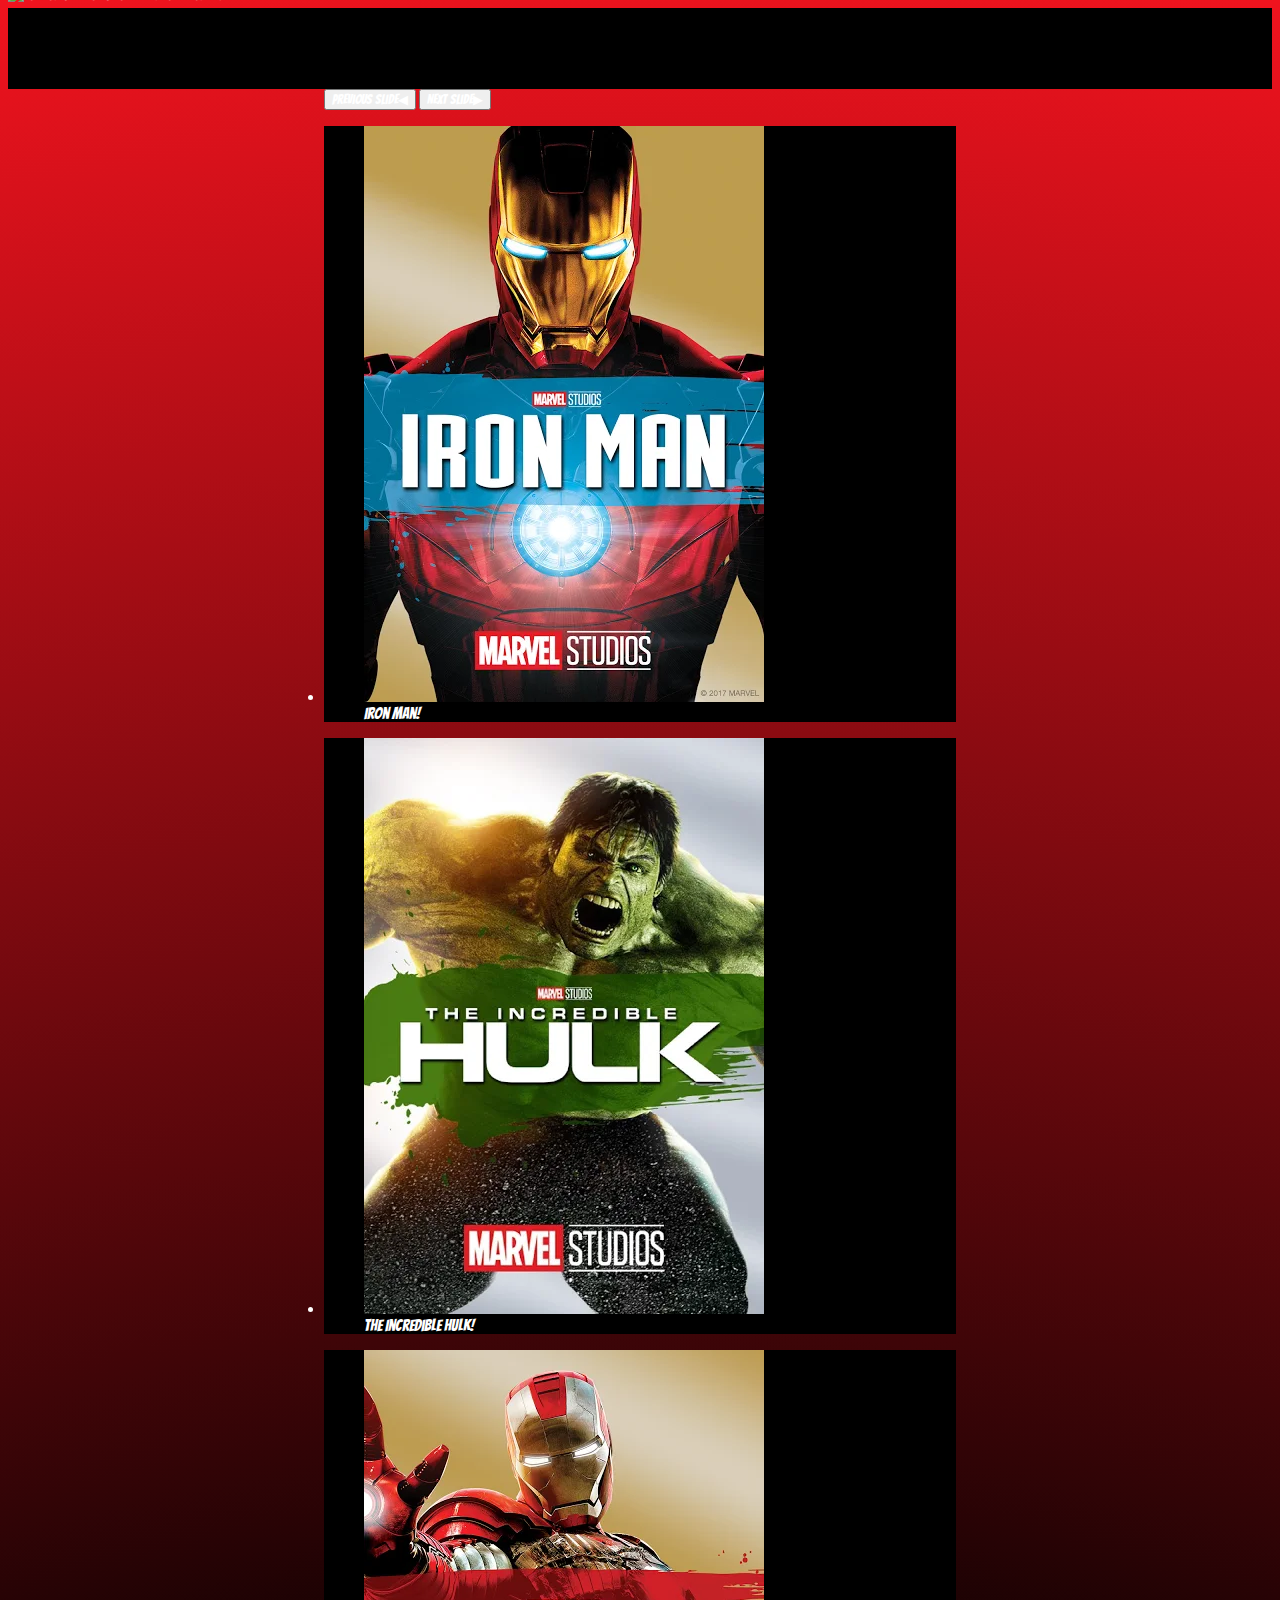
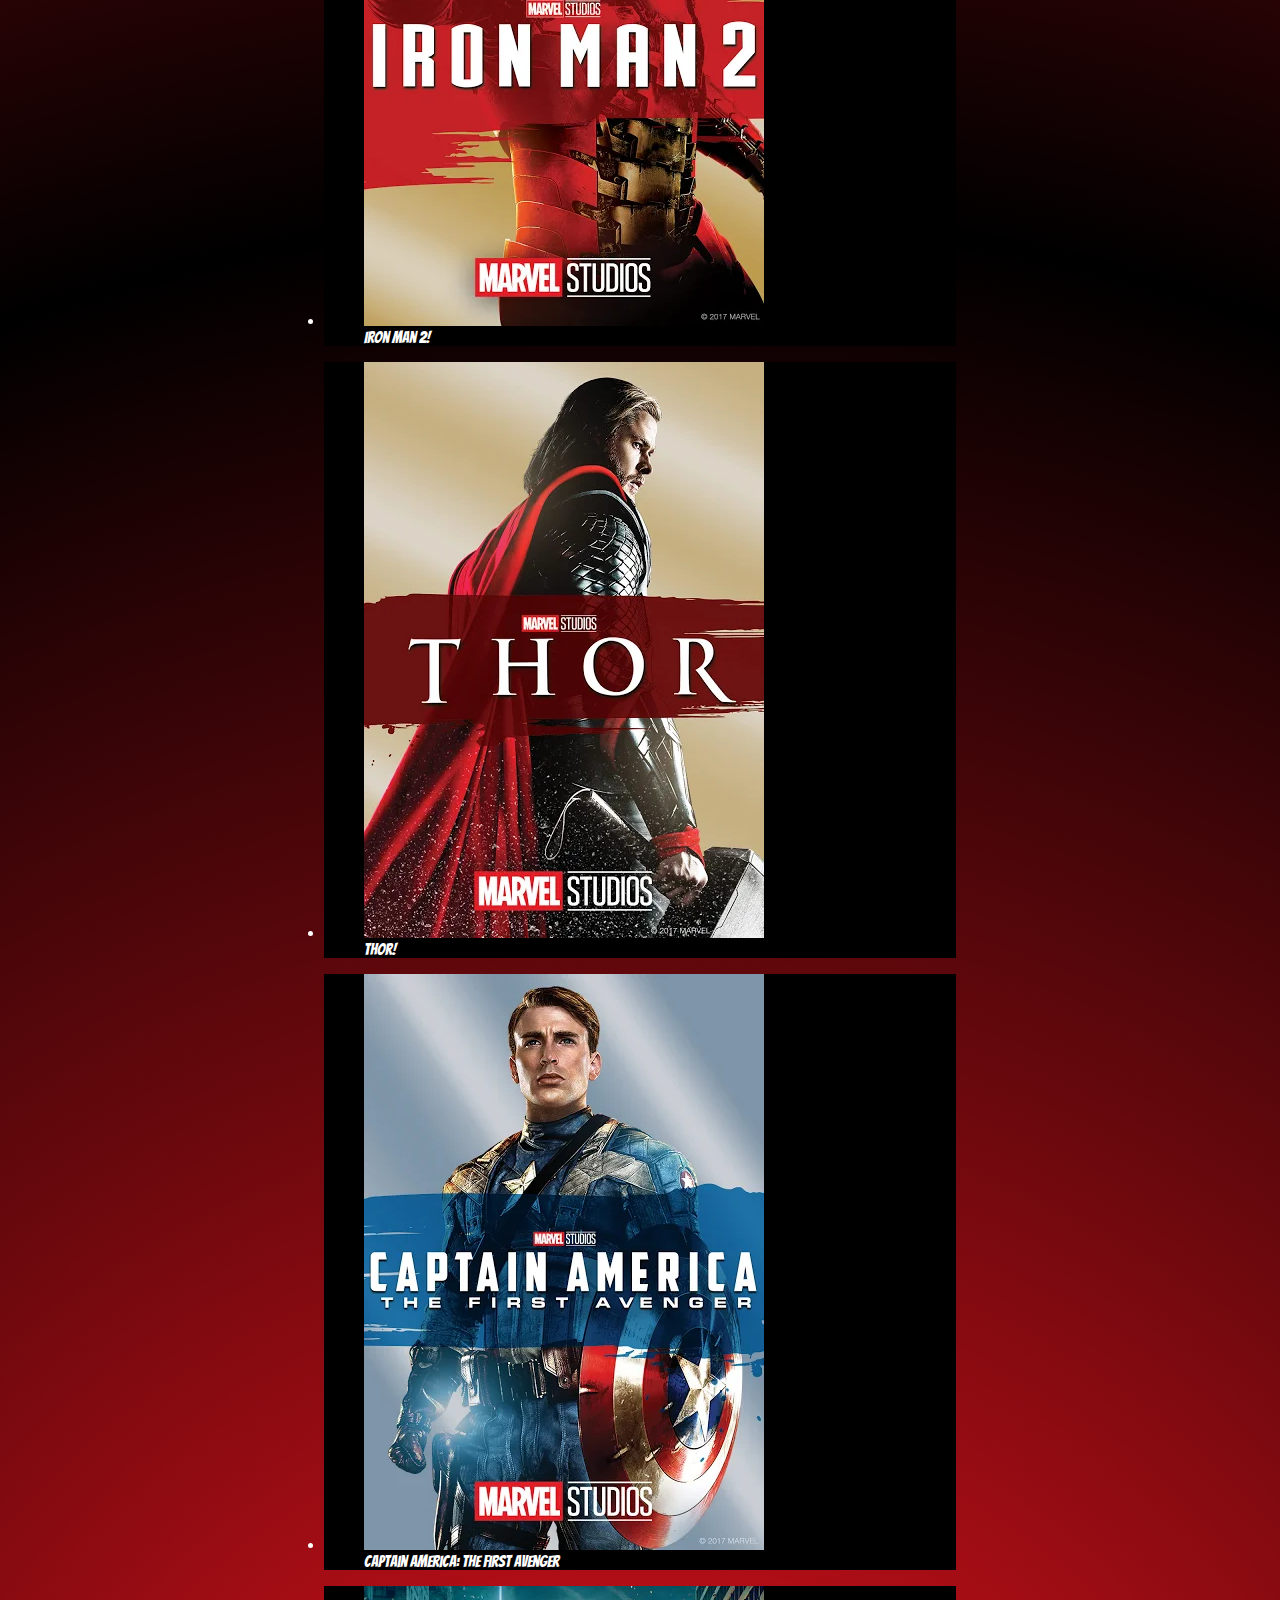
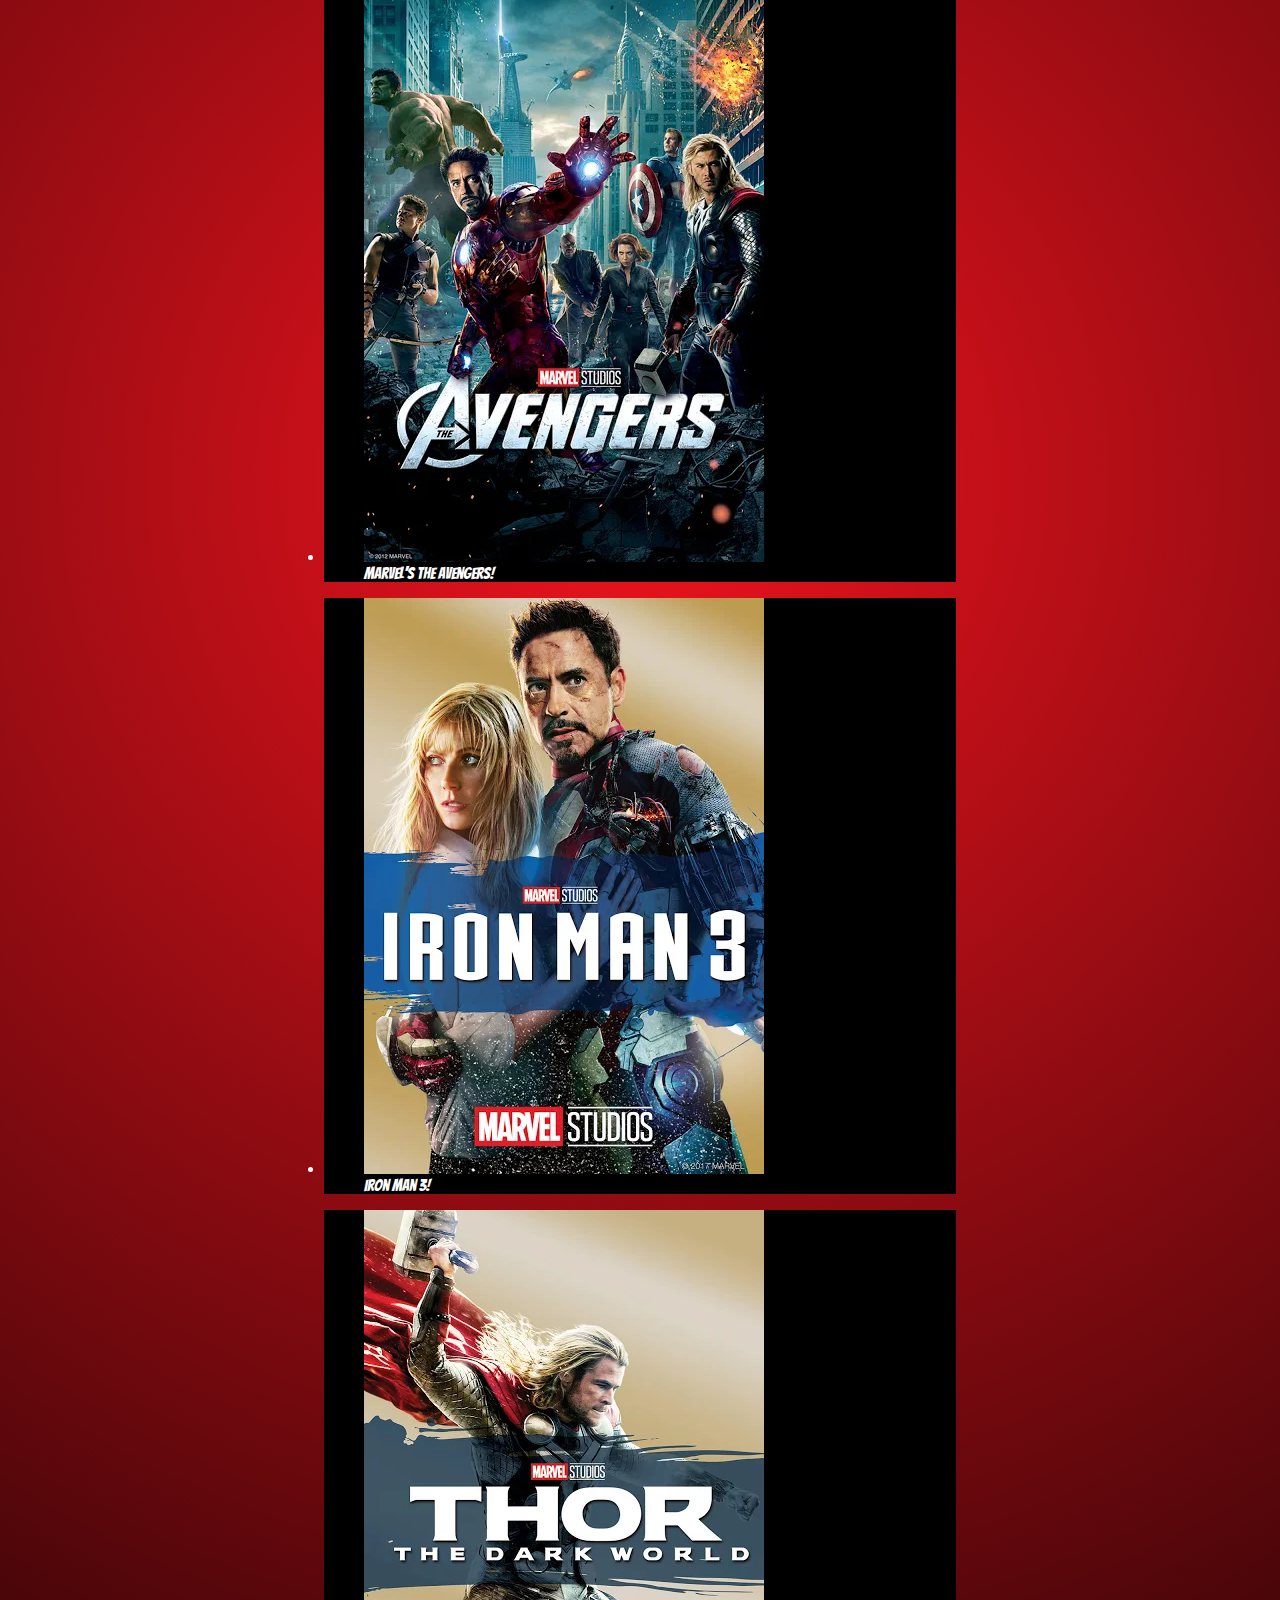
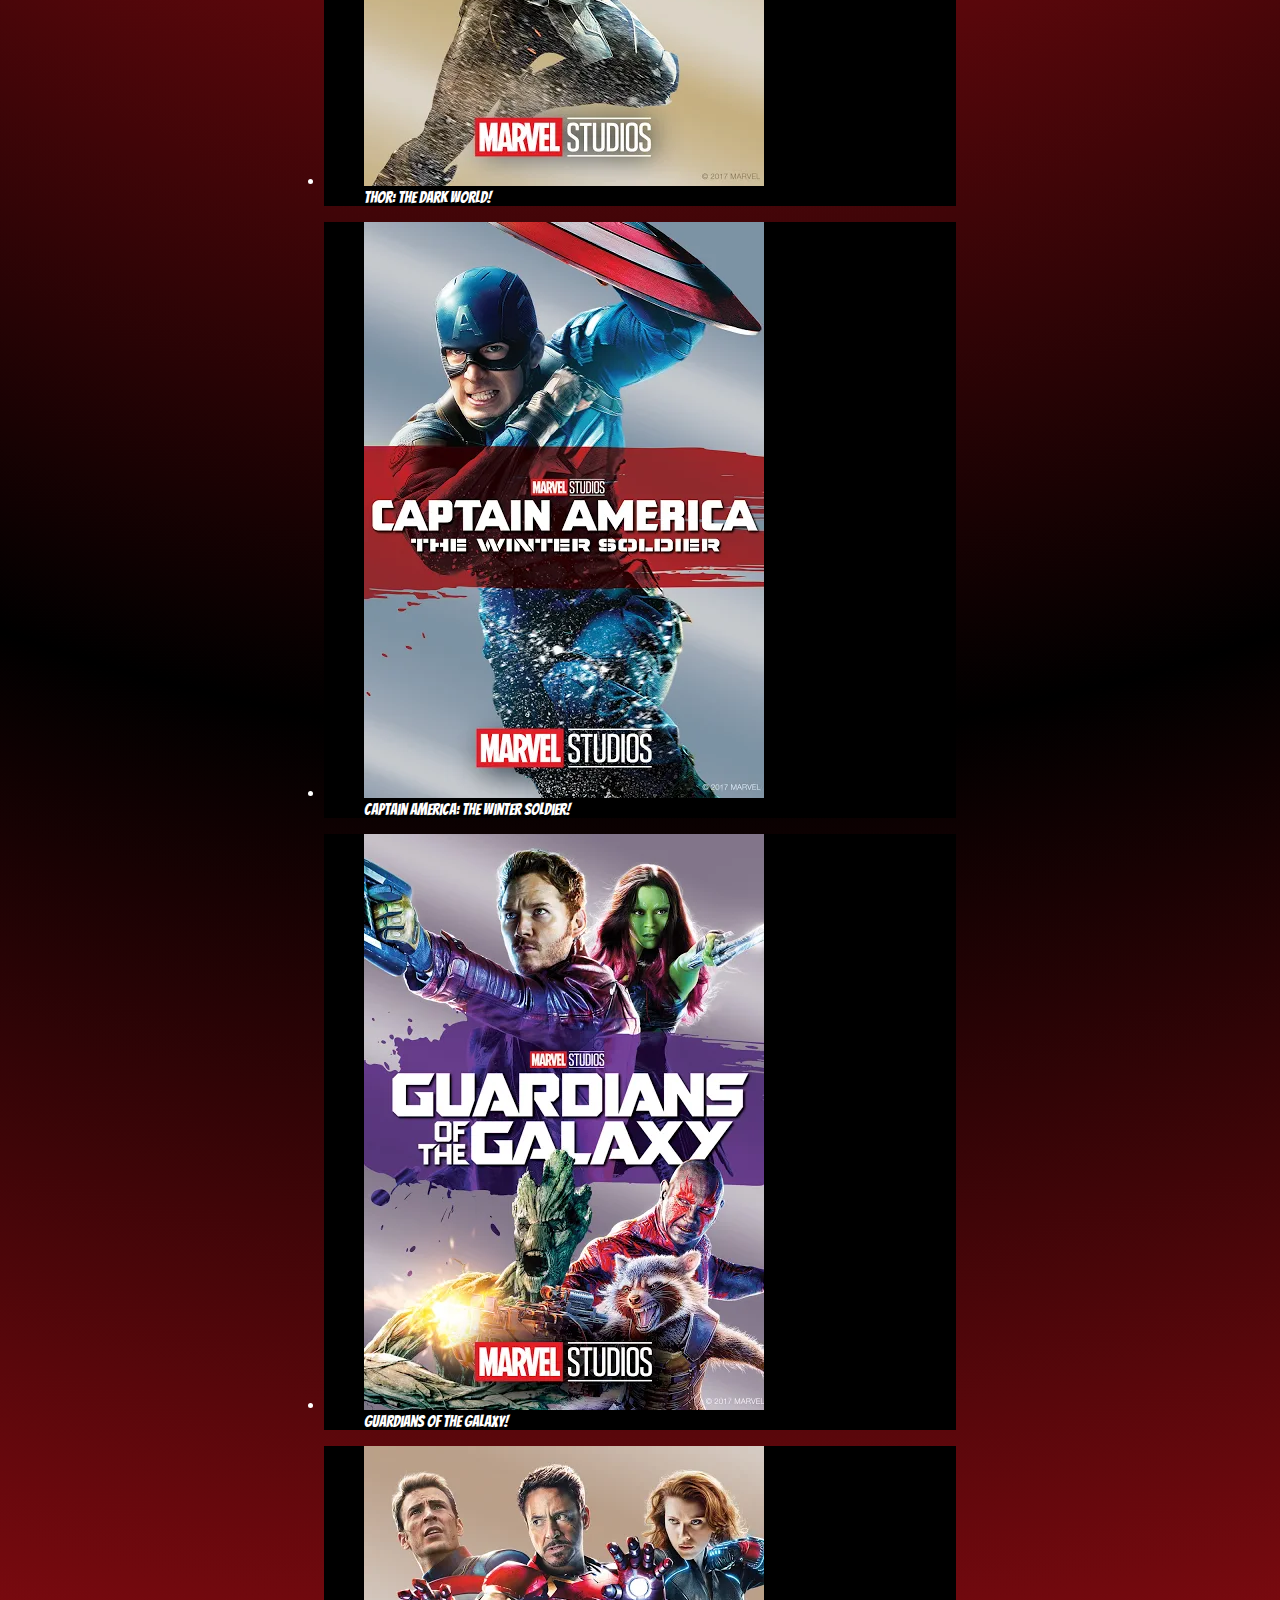
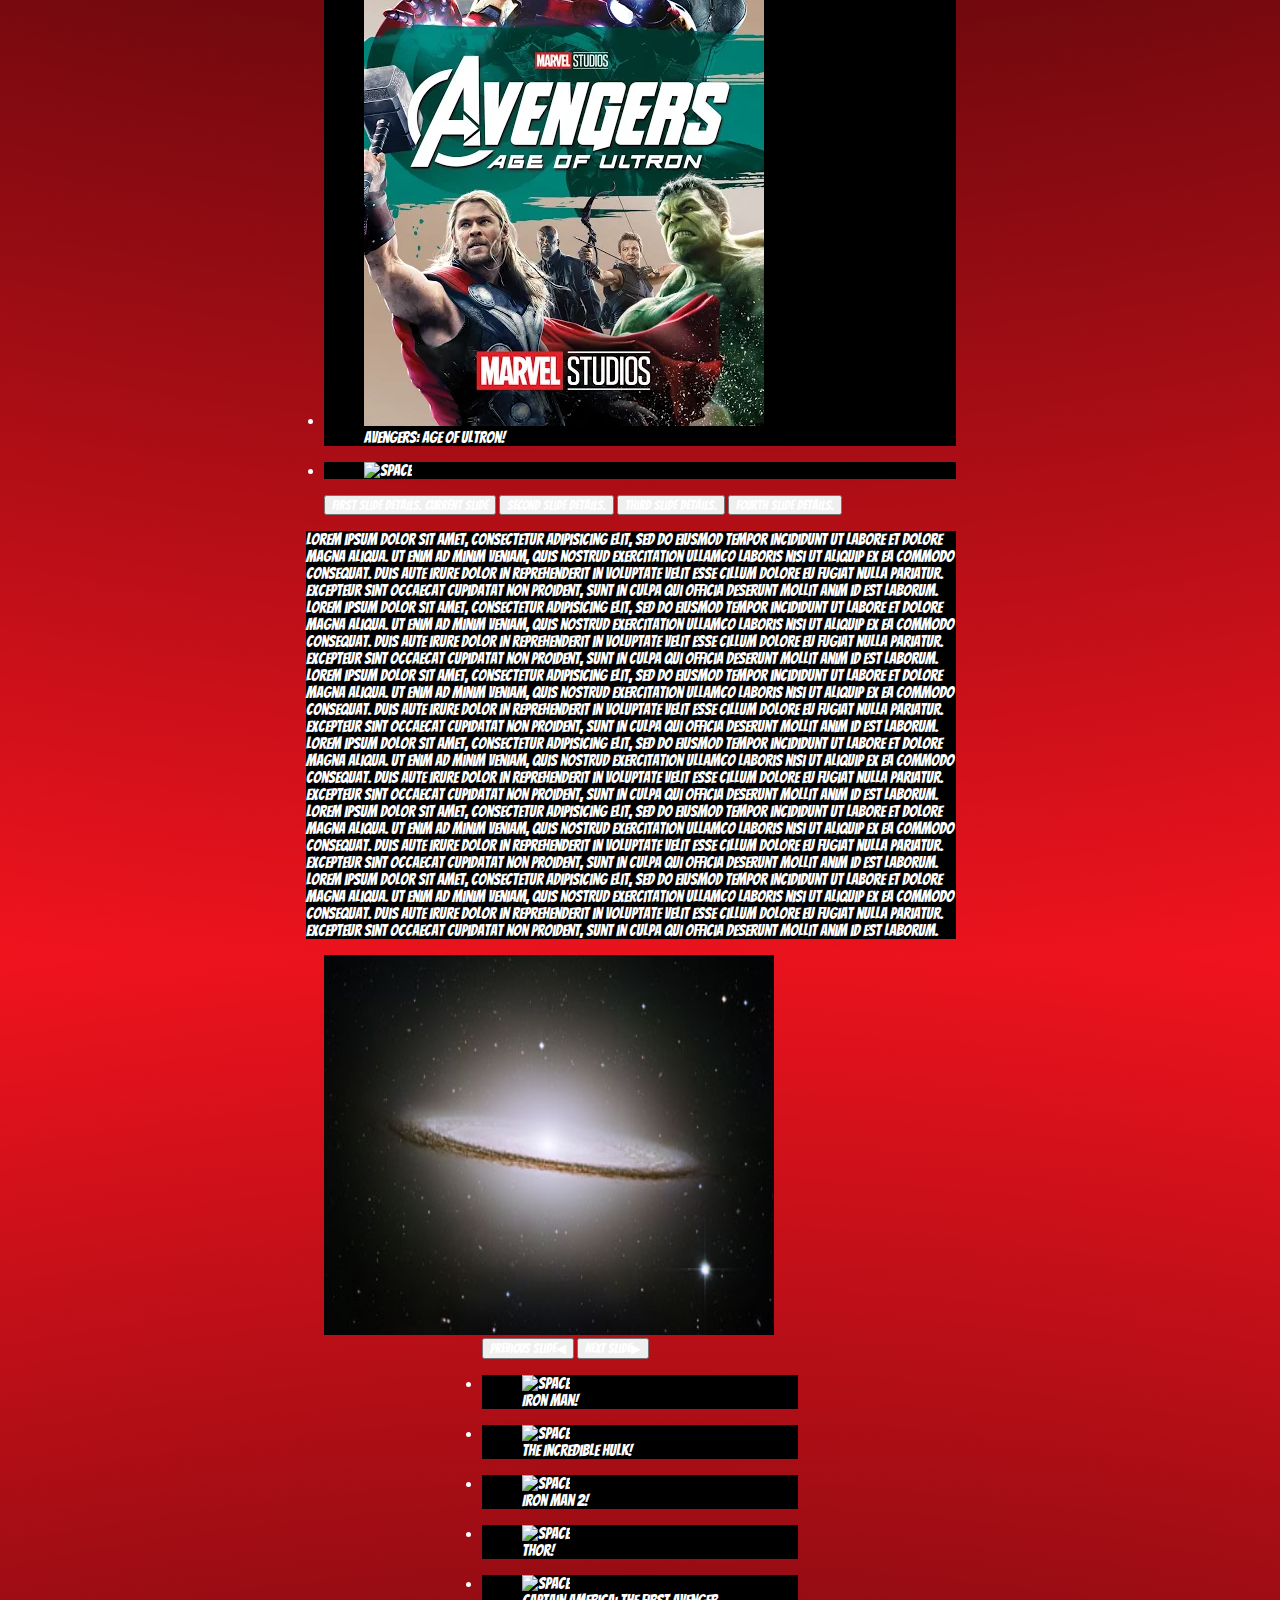
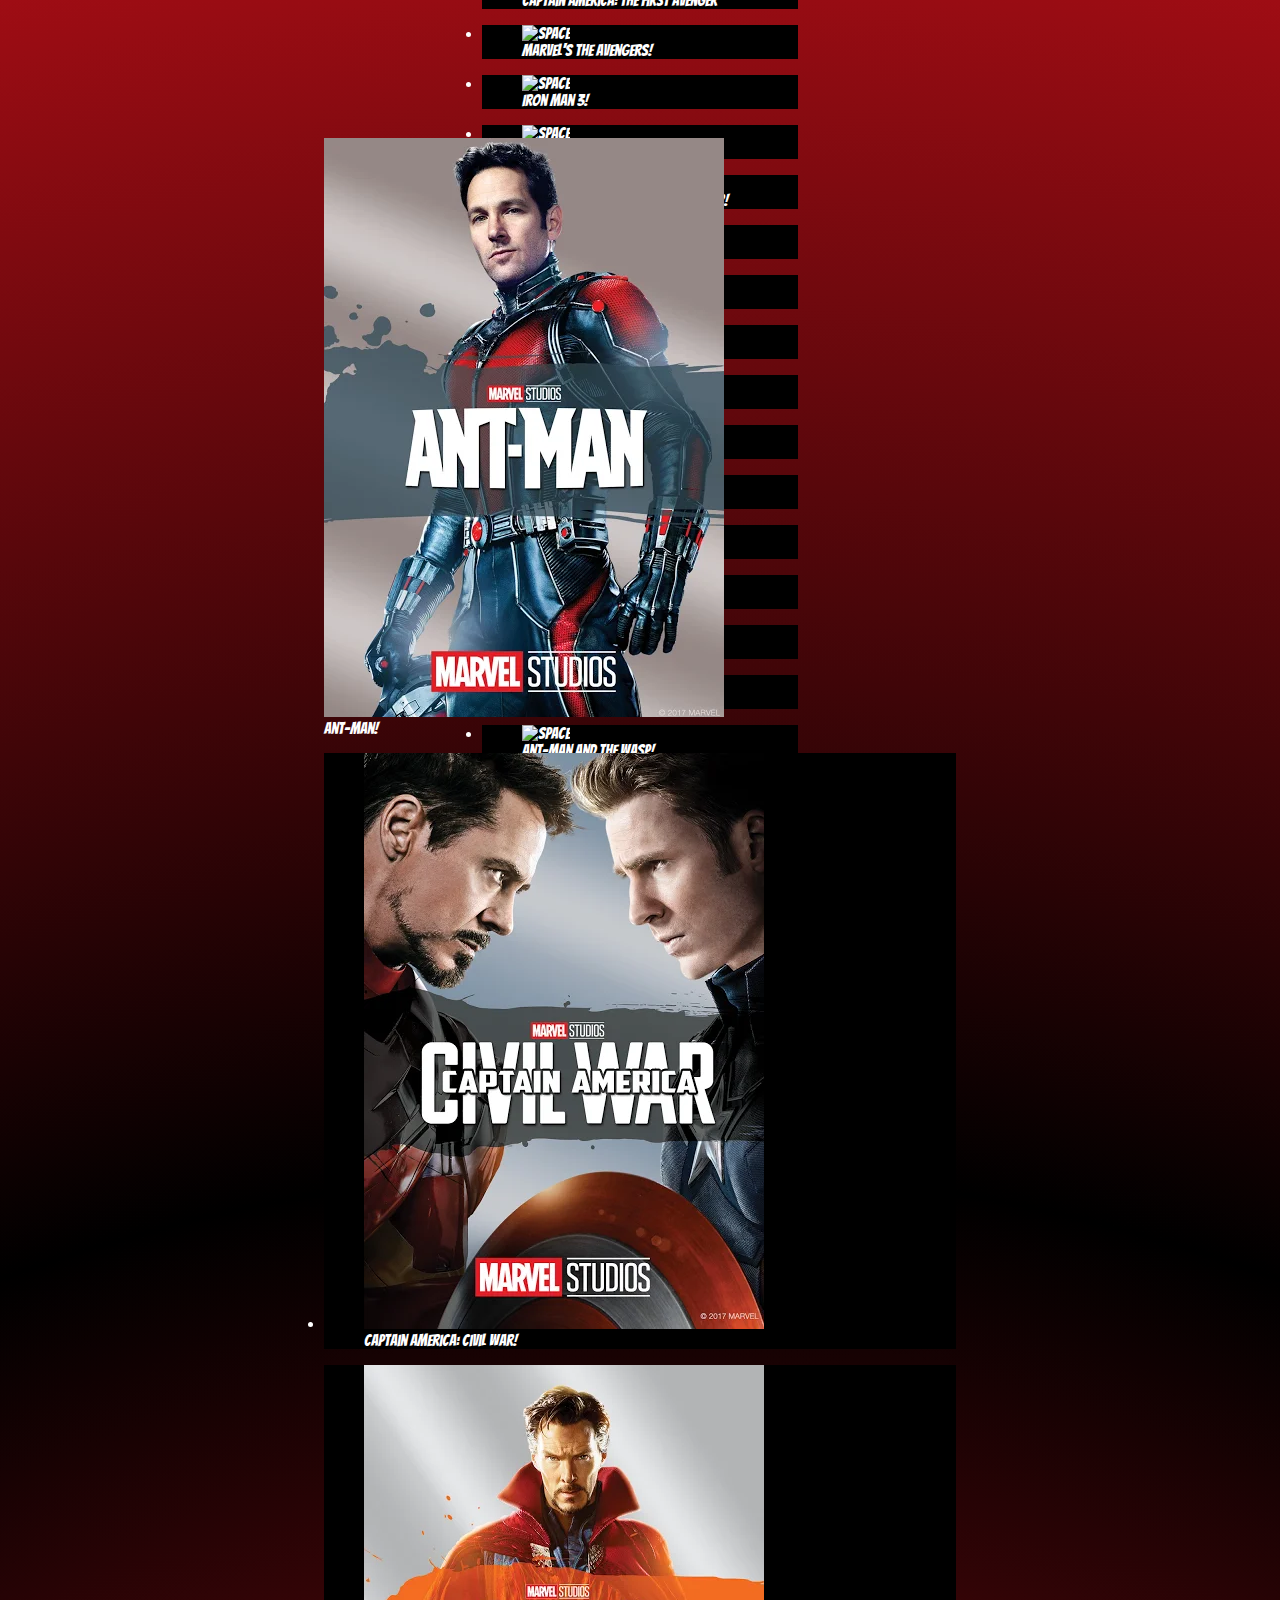
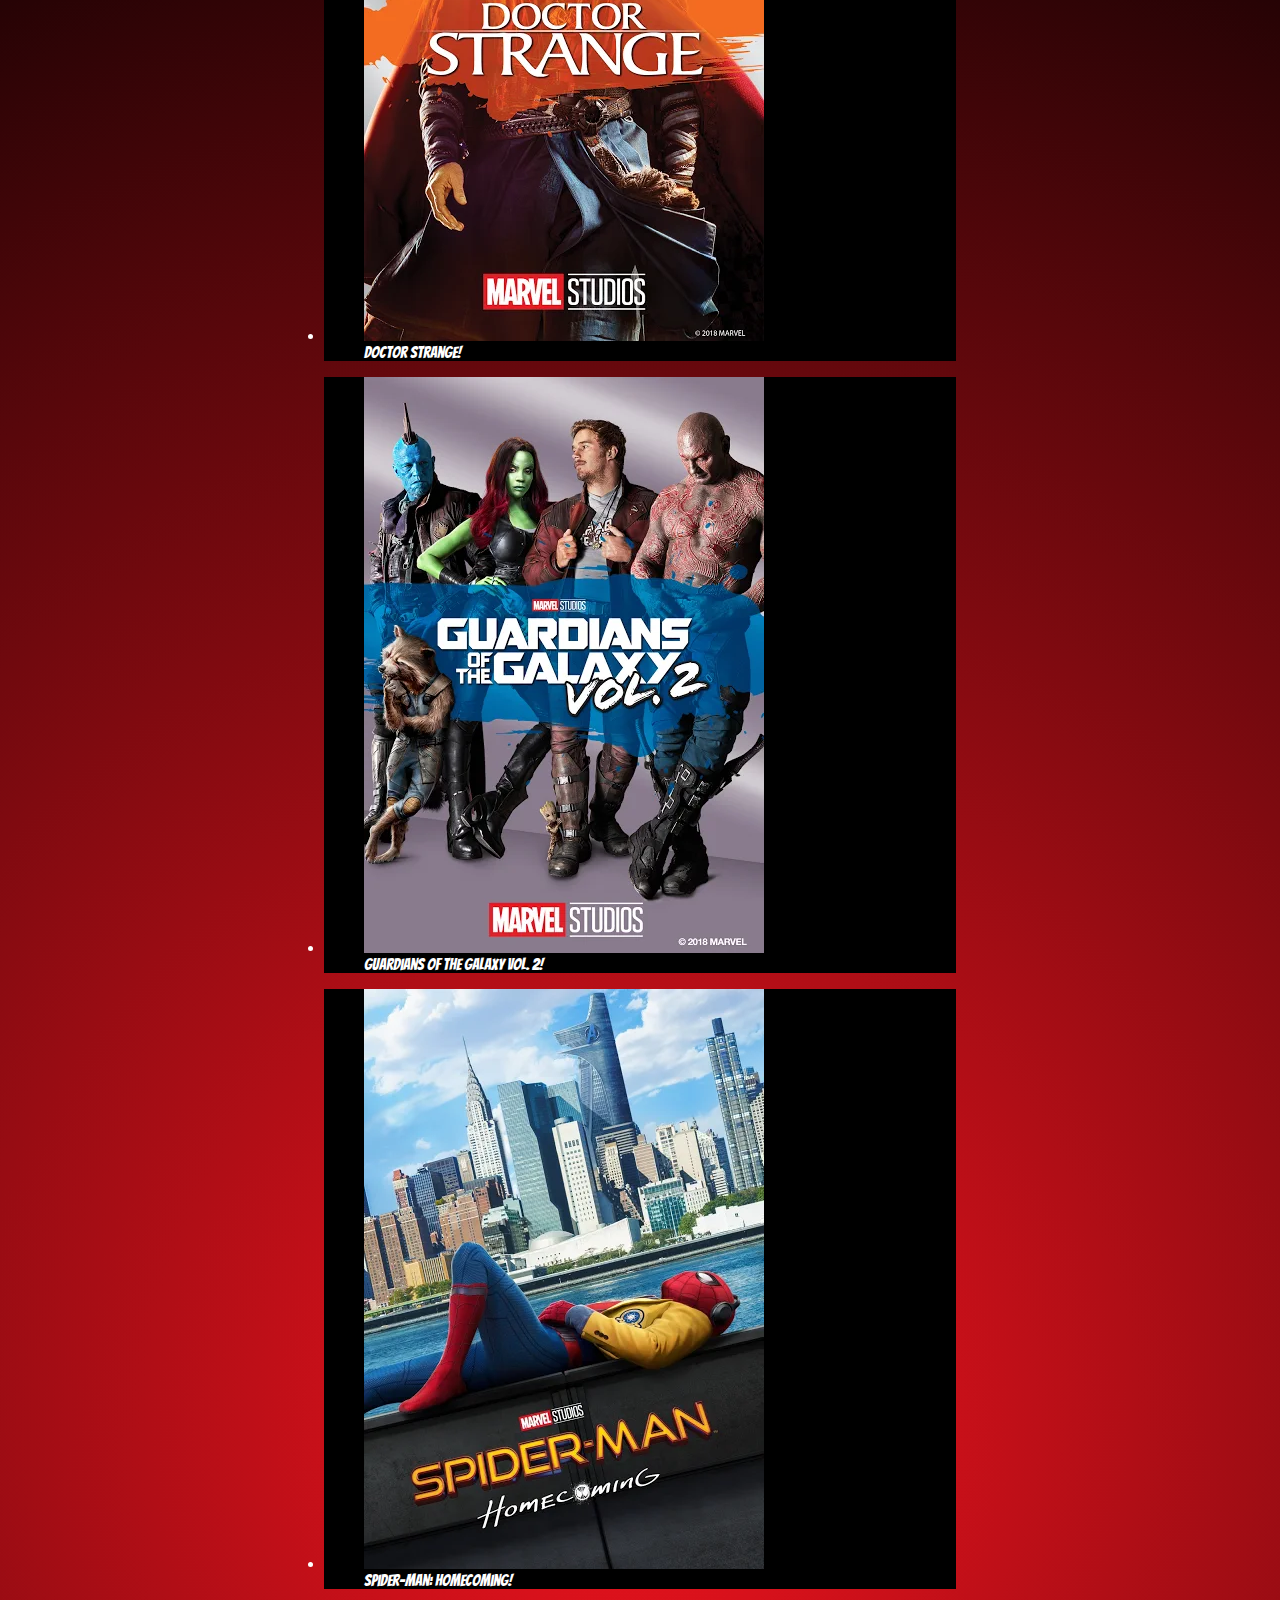
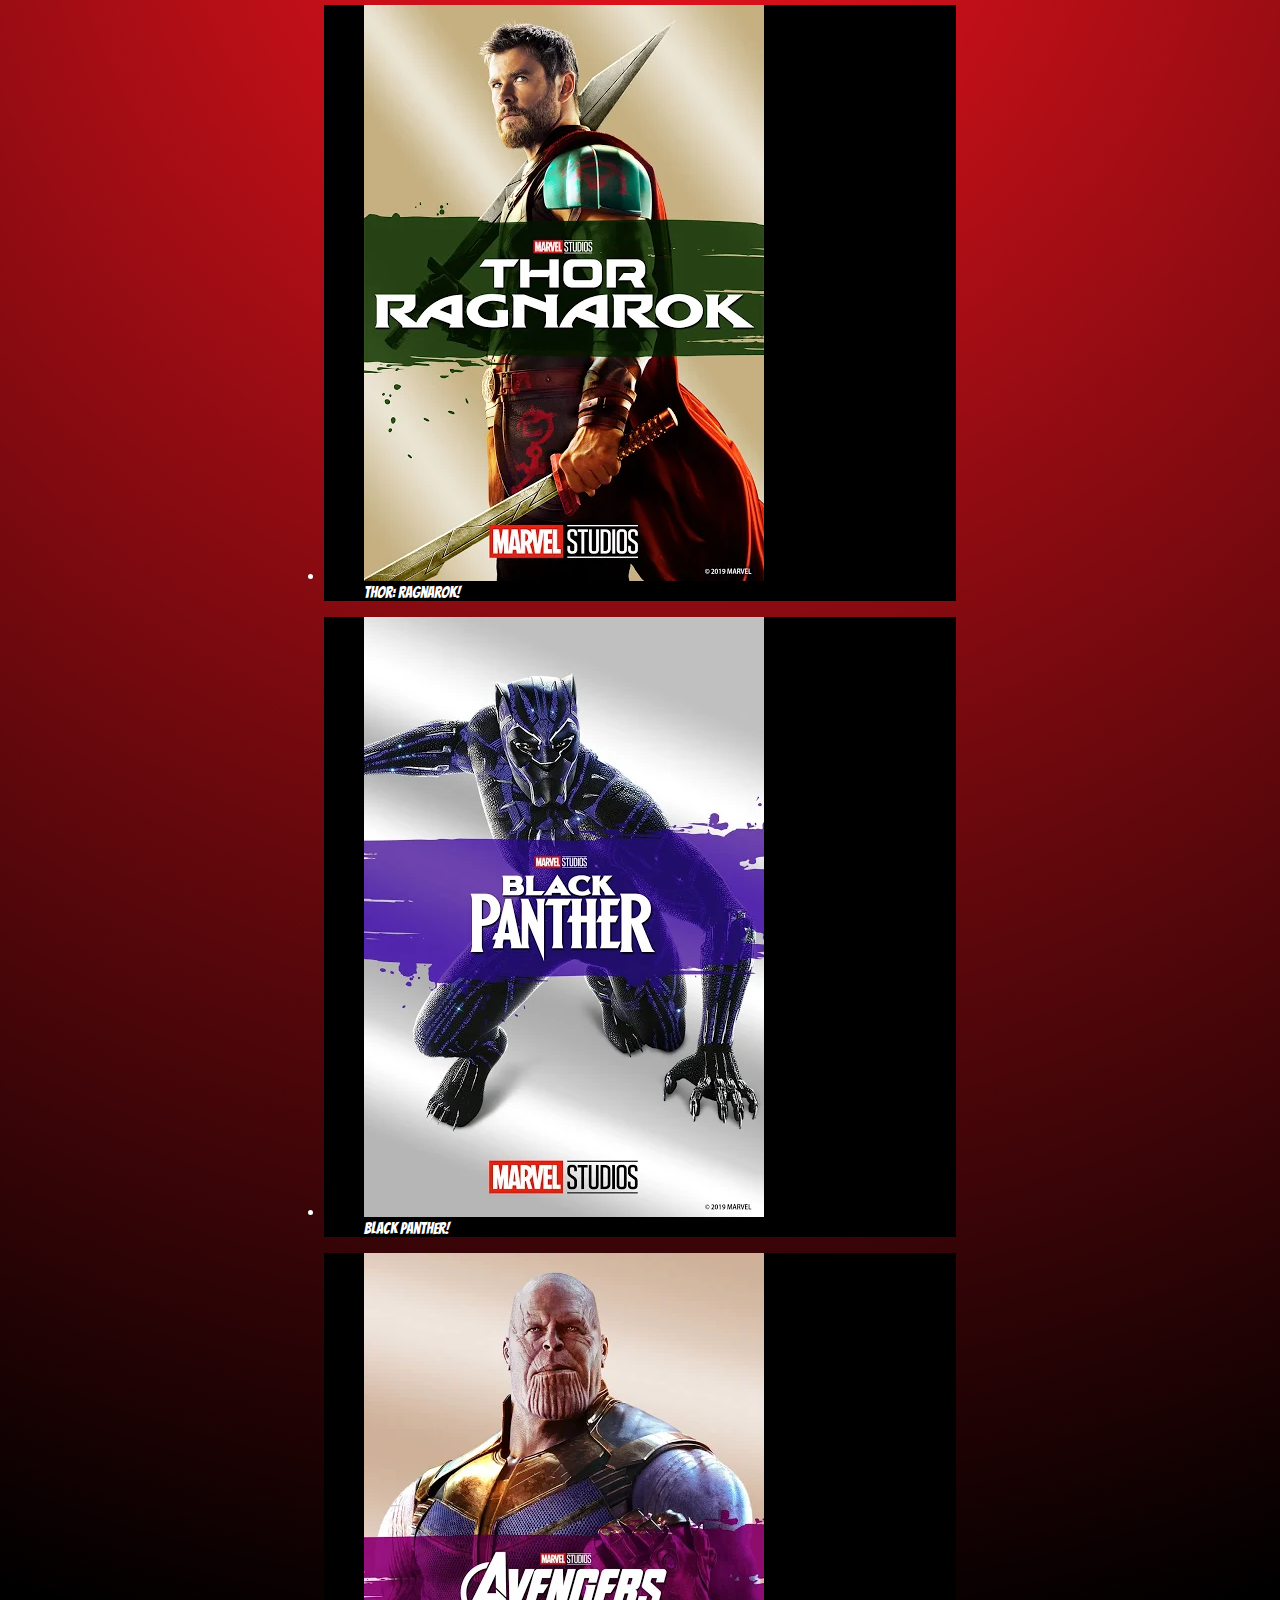
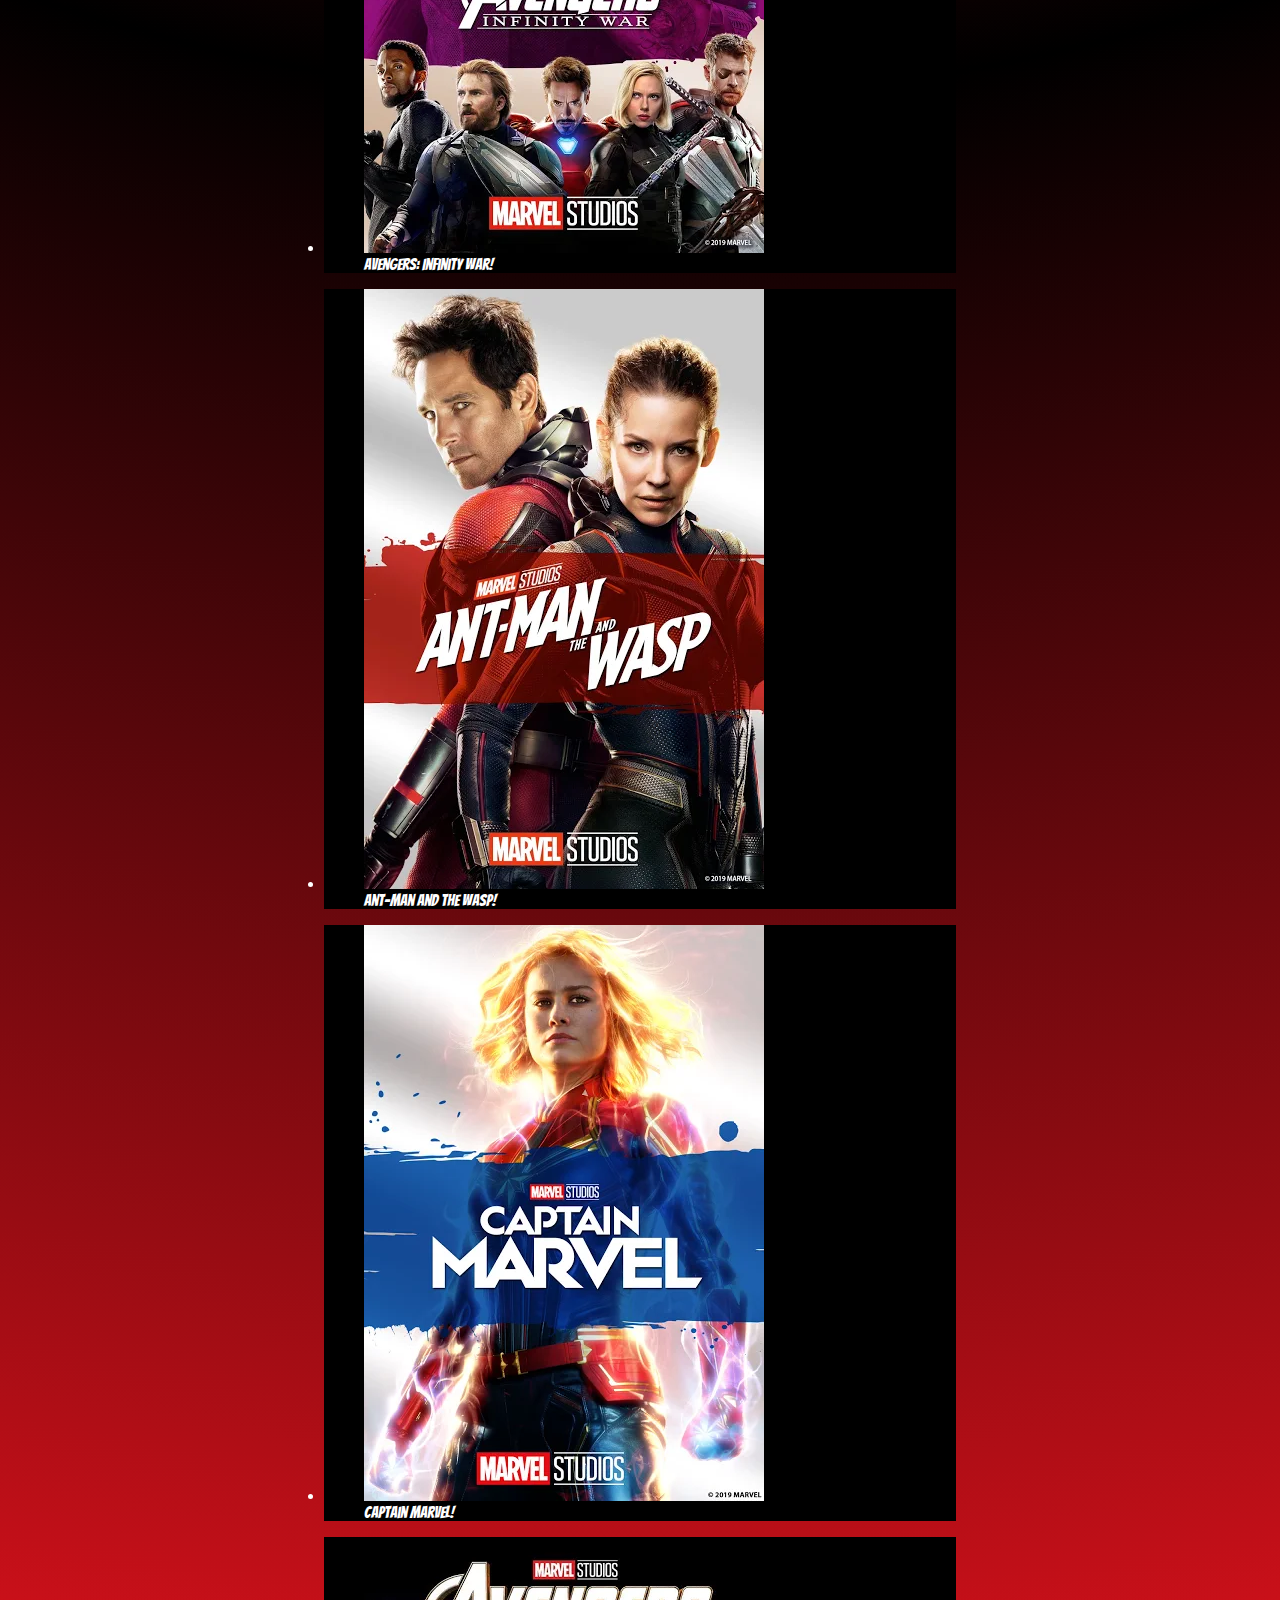
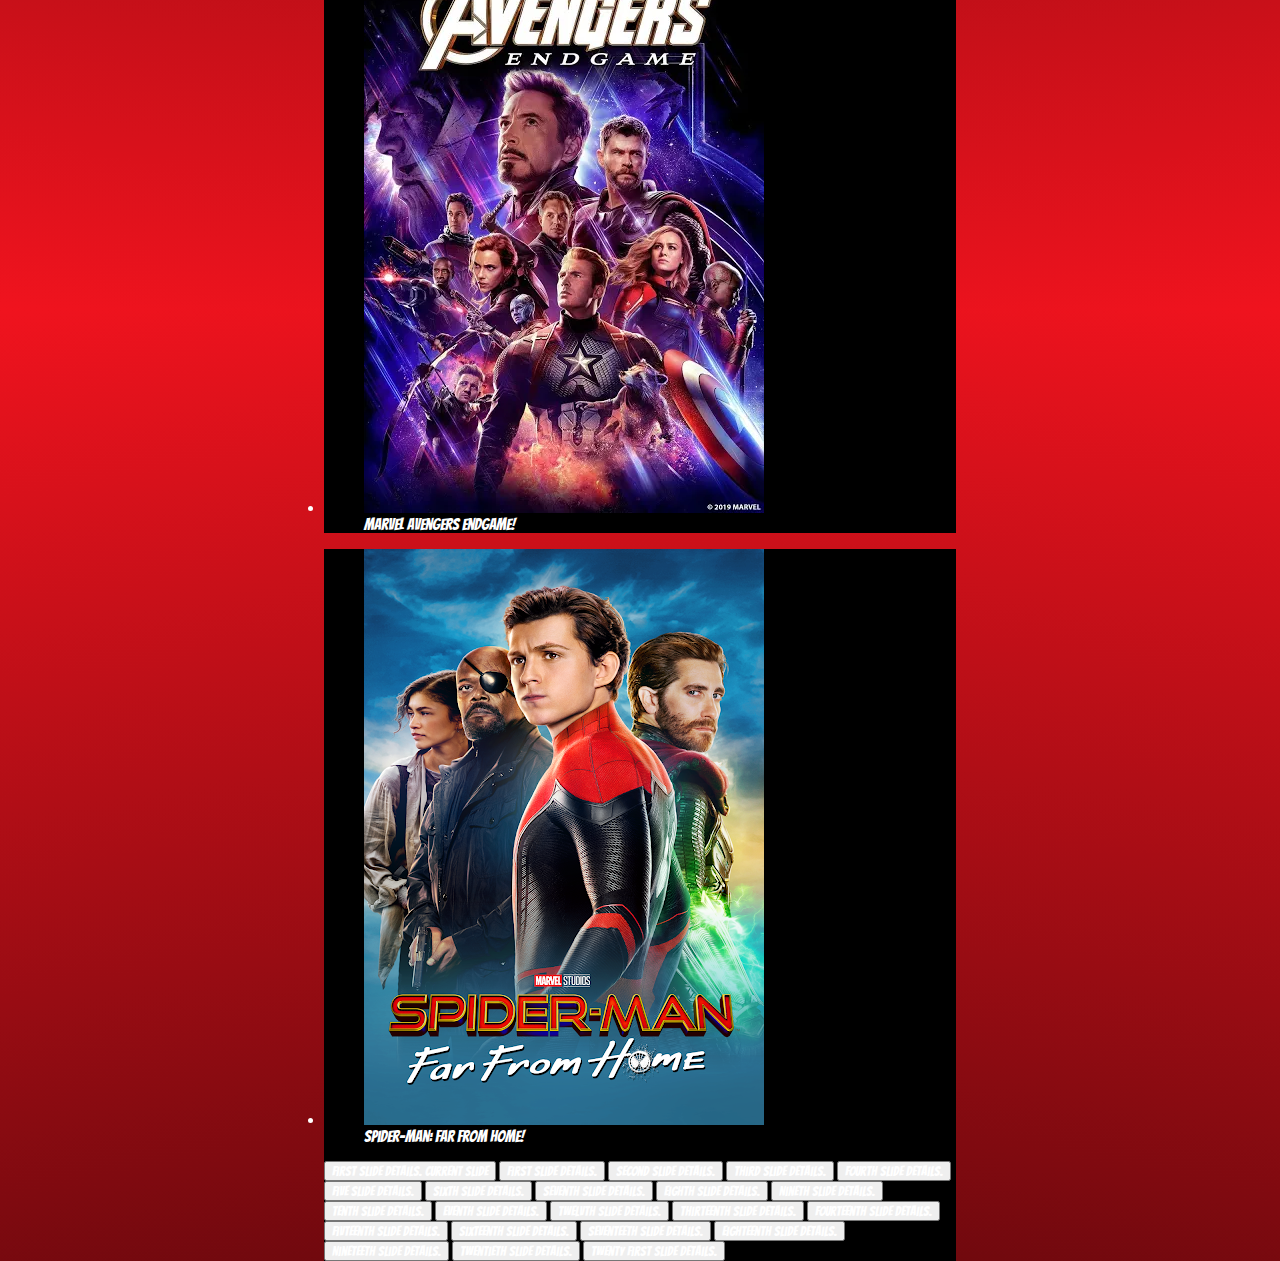
==== commit 2b96ef4d: "Merge branch 'main' into content-slider.js" ====
--- a/index.html
+++ b/index.html
@@ -23,35 +23,6 @@
     crossorigin="anonymous" />
   </head>
   <body>
-<<<<<<< Updated upstream
-    <p><button class="button" data-open="exampleModal1">Click me for a modal</button></p>
-    <!-- below is a "model modal" that i used as an example to build the dynamic ones in the js -jack -->
-    <div class="reveal" id="exampleModal1" data-reveal>
-      <div class="grid-container">
-        <h1>Hero Name</h1>
-        <img id="modalHeroImage" src=Images/header.png alt="hero image">
-        <p>Textarinoooooooooooooooooooo</p>
-        <p>Hero information</p>
-        <p>More hero information</p>
-      </div>
-      <div class="lineBreak">
-        <br><br><br><br><br><br><br><br>
-      </div>
-      <div class="grid-x grid-margin-x small-up-2 medium-up-3"></div>
-          <img class="modalPics" src=Images/header.png alt="hero image">
-          <img class="modalPics" src=Images/header.png alt="hero image">
-          <img class="modalPics" src=Images/header.png alt="hero image">
-    </div>
-    </div>
-      <!-- <p>I'm a cool paragraph that lives inside of an even cooler modal. Wins!</p>
-      <button class="close-button" data-close aria-label="Close modal" type="button">
-        <span aria-hidden="true">&times;</span>
-      </button>
-    </div> -->
-=======
-    
-
->>>>>>> Stashed changes
     <div class="nav-container">
       <img id= "headerImage" src="Images/header.png" alt="Header image titled: Marvel Overlaps" />
         <div class="nav-right">
@@ -190,6 +161,258 @@
         </li>
         <li class="orbit-slide">
           <figure class="orbit-figure">
+            <img class="orbit-image" src="https://cdn.onebauer.media/one/media/5d94/d3b0/c11f/b232/6131/c391/ant-man-and-the-wasp.jpg?quality=50&width=800&height=520&ratio=1-1&resizeStyle=aspectfit&format=jpg" alt="Space">
+            <!-- <figcaption class="orbit-caption">...Are you ready?!?!</figcaption> -->
+          </figure>
+        </li>
+      </ul>
+    </div>
+
+    <nav class="orbit-bullets">
+      <button class="is-active" data-slide="0"> 
+        <!-- This button starts 1st -->
+        <span class="show-for-sr">First slide details.</span>
+        <span class="show-for-sr" data-slide-active-label>Current Slide</span>
+      </button>
+      <button data-slide="1"><span class="show-for-sr">Second slide details.</span></button>
+      <button data-slide="2"><span class="show-for-sr">Third slide details.</span></button>
+      <button data-slide="3"><span class="show-for-sr">Fourth slide details.</span></button>
+    </nav>
+  </main>
+</header> 
+
+
+
+<div class="container">
+<div class="row">
+  <div class="columns small-6" style="float: right; width: 650px;" id="example1" data-something>
+    <div class="container Moving">
+    <p id="doodle">
+      Lorem ipsum dolor sit amet, consectetur adipisicing elit, sed do eiusmod tempor incididunt ut labore et dolore magna aliqua. Ut enim ad minim veniam, quis nostrud exercitation ullamco laboris nisi ut aliquip ex ea commodo consequat. Duis aute irure dolor in reprehenderit in voluptate velit esse cillum dolore eu fugiat nulla pariatur. Excepteur sint occaecat cupidatat non proident, sunt in culpa qui officia deserunt mollit anim id est laborum.
+      <br>
+      Lorem ipsum dolor sit amet, consectetur adipisicing elit, sed do eiusmod tempor incididunt ut labore et dolore magna aliqua. Ut enim ad minim veniam, quis nostrud exercitation ullamco laboris nisi ut aliquip ex ea commodo consequat. Duis aute irure dolor in reprehenderit in voluptate velit esse cillum dolore eu fugiat nulla pariatur. Excepteur sint occaecat cupidatat non proident, sunt in culpa qui officia deserunt mollit anim id est laborum.
+      <br>
+      Lorem ipsum dolor sit amet, consectetur adipisicing elit, sed do eiusmod tempor incididunt ut labore et dolore magna aliqua. Ut enim ad minim veniam, quis nostrud exercitation ullamco laboris nisi ut aliquip ex ea commodo consequat. Duis aute irure dolor in reprehenderit in voluptate velit esse cillum dolore eu fugiat nulla pariatur. Excepteur sint occaecat cupidatat non proident, sunt in culpa qui officia deserunt mollit anim id est laborum.
+      <br>
+      Lorem ipsum dolor sit amet, consectetur adipisicing elit, sed do eiusmod tempor incididunt ut labore et dolore magna aliqua. Ut enim ad minim veniam, quis nostrud exercitation ullamco laboris nisi ut aliquip ex ea commodo consequat. Duis aute irure dolor in reprehenderit in voluptate velit esse cillum dolore eu fugiat nulla pariatur. Excepteur sint occaecat cupidatat non proident, sunt in culpa qui officia deserunt mollit anim id est laborum.
+      <br>
+      Lorem ipsum dolor sit amet, consectetur adipisicing elit, sed do eiusmod tempor incididunt ut labore et dolore magna aliqua. Ut enim ad minim veniam, quis nostrud exercitation ullamco laboris nisi ut aliquip ex ea commodo consequat. Duis aute irure dolor in reprehenderit in voluptate velit esse cillum dolore eu fugiat nulla pariatur. Excepteur sint occaecat cupidatat non proident, sunt in culpa qui officia deserunt mollit anim id est laborum.
+      <br>
+      Lorem ipsum dolor sit amet, consectetur adipisicing elit, sed do eiusmod tempor incididunt ut labore et dolore magna aliqua. Ut enim ad minim veniam, quis nostrud exercitation ullamco laboris nisi ut aliquip ex ea commodo consequat. Duis aute irure dolor in reprehenderit in voluptate velit esse cillum dolore eu fugiat nulla pariatur. Excepteur sint occaecat cupidatat non proident, sunt in culpa qui officia deserunt mollit anim id est laborum.
+    </p>
+  </div>
+</div>
+<div class="columns small-6 right" data-sticky-container>
+  <div class="sticky" data-sticky data-margin-top="6" data-anchor="example1">
+    <img class="thumbnail" src="rectangle-3.jpg" style="width: 450px; height: 380px;" alt="Placeholder">
+  </div>
+</div>
+</div>
+</div>
+
+<!-- 23 Movies Chronological-->
+<main class="orbit" role="region" aria-label="Favorite Space Pictures" data-orbit>
+  <div class="orbit-wrapper">
+    
+    <div class="orbit-controls">
+      <button class="orbit-previous"><span class="show-for-sr">Previous Slide</span>&#9664;&#xFE0E;</button>
+      <button class="orbit-next"><span class="show-for-sr">Next Slide</span>&#9654;&#xFE0E;</button>
+    </div>
+
+    <!-- <ul class="orbit-container">
+      <li class="is-active orbit-slide">
+        <figure class="orbit-figure">
+          <p>Phase One...
+          </p>
+        </figure>
+      </li> -->
+      <li class="orbit-slide">
+        <figure class="orbit-figure">
+          <img class="orbit-image" src="https://play-lh.googleusercontent.com/qPWzF9TxGAX8eOO1bfg4KDmSoKqb5P4YAFjtkWUtp9MsNcb53IZHCuDL2W3isI_vxrsBIXSNgPwfYU5sxF-z=w400-h600-rw" alt="Space">
+          <figcaption class="orbit-caption">Iron Man!</figcaption>
+        </figure>
+      </li>
+      <li class="orbit-slide">
+        <figure class="orbit-figure">
+          <img class="orbit-image" src="https://play-lh.googleusercontent.com/z-7fMgWcXU_MLRdg-ATu0i33NxmKI6qL6A_Mlkfo8-AXbYIjq6Umws0G5U1PlYYzYSh7=w400-h600-rw" alt="Space">
+          <figcaption class="orbit-caption">The Incredible Hulk!</figcaption>
+        </figure>
+      </li>
+      <li class="orbit-slide">
+        <figure class="orbit-figure">
+          <img class="orbit-image" src="https://play-lh.googleusercontent.com/dcpXtgfTTMJtq5TKt2U5sag-xvQsyo7an6wPHiu7SEu-0IKZI2NdMq6ZyZnfJs4OK2cHCgQ3vcYHieUWBJ4=w400-h600-rw" alt="Space">
+          <figcaption class="orbit-caption">Iron Man 2! </figcaption>
+        </figure>
+      </li>
+      <li class="orbit-slide">
+        <figure class="orbit-figure">
+          <img class="orbit-image" src="https://play-lh.googleusercontent.com/91nc-R_WfdphUMufvABi9QtTU7cno5L14aoU2R0ZX8trbUOBU24tgHoRho2tqrEyCs0FZJhkMcSaQk8WC4gu=w400-h600-rw" alt="Space">
+          <figcaption class="orbit-caption">Thor!  </figcaption>
+        </figure>
+      </li>
+      <li class="orbit-slide">
+        <figure class="orbit-figure">
+          <img class="orbit-image" src="https://play-lh.googleusercontent.com/-qnuvu5nhCU_NMA5H7O7cQnj8KLID2-ps4pDMZfxX9AE4Thbc66n8L7x4OD6qD_kNJyfi3VVkizI048GHA=w400-h600-rw" alt="Space">
+          <figcaption class="orbit-caption">Captain America: The First Avenger </figcaption>
+        </figure>
+      </li><li class="orbit-slide">
+        <figure class="orbit-figure">
+          <img class="orbit-image" src="https://play-lh.googleusercontent.com/m8oCdMmUY6qvQQmB1H6aVf1CX9CmMqQdMXD_QHk1NTV48nagvcXpkSTSLmUsfhyr_uM=w400-h600-rw" alt="Space">
+          <figcaption class="orbit-caption">Marvel's The Avengers!  </figcaption>
+        </figure>
+      </li>
+      
+      <!-- <li class="orbit-slide">
+        <figure class="orbit-figure">
+          <p>Phase Two...</p>
+        </figure>
+      </li> -->
+      <li class="orbit-slide">
+        <figure class="orbit-figure">
+          <img class="orbit-image" src="https://play-lh.googleusercontent.com/6HmcLv9SMuIvo-HWggEiEdSVaccuZiu7K3mC2ewteKw8gIQ4ssMqur81lanWyzCh4mQXveZxbKUyyaP29A=w400-h600-rw" alt="Space">
+          <figcaption class="orbit-caption">Iron Man 3!</figcaption>
+        </figure>
+      </li>
+      <li class="orbit-slide">
+        <figure class="orbit-figure">
+          <img class="orbit-image" src="https://play-lh.googleusercontent.com/NnFZs96fIc939JaU1-zCRKCjNPcfsYMq3fHaze698rPac66xscH5314VvgSzIObvUAP4ia8DaME9mUpIRg=w400-h600-rw" alt="Space">
+          <figcaption class="orbit-caption">Thor: The Dark World!</figcaption>
+        </figure>
+      </li>
+      <li class="orbit-slide">
+        <figure class="orbit-figure">
+          <img class="orbit-image" src="https://play-lh.googleusercontent.com/I8FjfvfwI0KKUTv4s1jXV3fMDo2IZ383InRt910U-oRHphchO_h6bXHBA-6ygHBNQCWXQUr6ArPQleuV4A=w400-h600-rw" alt="Space">
+          <figcaption class="orbit-caption">Captain America: The Winter Soldier! </figcaption>
+        </figure>
+      </li>
+      </li><li class="orbit-slide">
+        <figure class="orbit-figure">
+          <img class="orbit-image" src="https://play-lh.googleusercontent.com/oI6qYMMwLnvemZN90PbTTscvZ8arzYuVAeCxHss04d_yHYb4lpHYBxET4P8zxcLSrcbOu8owJZP6nvgOm7c=w400-h600-rw" alt="Space">
+          <figcaption class="orbit-caption">Guardians of the Galaxy! </figcaption>
+        </figure>
+      </li>
+      <li class="orbit-slide">
+        <figure class="orbit-figure">
+          <img class="orbit-image" src="https://play-lh.googleusercontent.com/YQTz2TBhE2rtzYKK7zkErn-mOcjNkHif7fQT6HnCbylCJzSRN9DYXoGZUixeFfkbwJxMnNlcZ_kQ8UL6ZCI=w400-h600-rw" alt="Space">
+          <figcaption class="orbit-caption">Avengers: Age of Ultron! </figcaption>
+        </figure>
+      </li>
+      <li class="orbit-slide">
+        <figure class="orbit-figure">
+          <img class="orbit-image" src="https://play-lh.googleusercontent.com/qIcD3V9HvhF4vUqlFB5IvTroV6uDXy-PI371zQ3YQWGMQMUNnM0QIAuWo0MXpwdtnhtN4PQ8fAU_mUIT-fg=w400-h600-rw" alt="Space">
+          <figcaption class="orbit-caption">Ant-Man! </figcaption>
+        </figure>
+      </li>
+
+      <!-- <li class="orbit-slide">
+        <figure class="orbit-figure">
+          <h1>Phase Three...</h1>
+        </figure>
+      </li> -->
+      <li class="orbit-slide">
+        <figure class="orbit-figure">
+          <img class="orbit-image" src="https://play-lh.googleusercontent.com/eRY9GxitzOyKJPkKrcQCj0Yam47JkEDVVAcLV5R0PJjjzYLnAZ9wqBtElsplPJpunBrcVxQ1pURs8mcmmQ=w400-h600-rw" alt="Space">
+          <figcaption class="orbit-caption">Captain America: Civil War! </figcaption>
+        </figure>
+      </li>
+      <li class="orbit-slide">
+        <figure class="orbit-figure">
+          <img class="orbit-image" src="https://play-lh.googleusercontent.com/FGIkSlqwpdEKGPq0CNiidjeaBQmSSVEbIZFOezBMHUOlN47lLeMO-YLuVdMdcCVLbMyvQIrj4_qtqOrP4Q=w400-h600-rw" alt="Space">
+          <figcaption class="orbit-caption">Doctor Strange! </figcaption>
+        </figure>
+      </li>
+      <li class="orbit-slide">
+        <figure class="orbit-figure">
+          <img class="orbit-image" src="https://play-lh.googleusercontent.com/DI5oze-umAaEb05k23wGh0AQfgEHz6rClcJ5ViovGYqzTJwm17EAWVce1VI6nG_0Fo79c8Q6ywi6oWDwf-k=w400-h600-rw" alt="Space">
+          <figcaption class="orbit-caption">Guardians of the Galaxy Vol. 2!  </figcaption>
+        </figure>
+      </li>
+      <li class="orbit-slide">
+        <figure class="orbit-figure">
+          <img class="orbit-image" src="https://play-lh.googleusercontent.com/Bj-TkFW3yIiCrmX9rH6i8fhBN3VtoCnPxxrLBd9uxBvwv7SkL3WHF7qBqSHlphm49pQs=w400-h600-rw" alt="Space">
+          <figcaption class="orbit-caption">Spider-Man: Homecoming! </figcaption>
+      </li>
+      <li class="orbit-slide">
+        <figure class="orbit-figure">
+          <img class="orbit-image" src="https://play-lh.googleusercontent.com/pbLpkjRU-pfyLKNxXzAnEHixLMd2toQGfBZ8zz314wxEcHNTqKlj9B9-49ZRUCikPIuqDxxDGT-jlw5brLLf=w400-h600-rw" alt="Space">
+          <figcaption class="orbit-caption">Thor: Ragnarok! </figcaption>
+        </figure>
+      </li>
+      <li class="orbit-slide">
+        <figure class="orbit-figure">
+          <img class="orbit-image" src="https://play-lh.googleusercontent.com/proxy/OIJKn9tC-e49bs8UO5BN9foHriIkXOL-ApT7M9jUZqvh8Xv00s1fnVObOWOf88o-MU2oPuv4MPqdqU-mt8uVixX0mTozt5oVmwqiNYZnbE76qTfa8UUgeZ7XNQQfd_Ud=w400-h600-rw" alt="Space">
+          <figcaption class="orbit-caption">Black Panther! </figcaption>
+        </figure>
+      </li>
+      <li class="orbit-slide">
+        <figure class="orbit-figure">
+          <img class="orbit-image" src="https://play-lh.googleusercontent.com/m8oCdMmUY6qvQQmB1H6aVf1CX9CmMqQdMXD_QHk1NTV48nagvcXpkSTSLmUsfhyr_uM=w400-h600-rw" alt="Space">
+          <figcaption class="orbit-caption">Avengers: Infinity War!  </figcaption>
+        </figure>
+      </li><li class="orbit-slide">
+        <figure class="orbit-figure">
+          <img class="orbit-image" src="https://play-lh.googleusercontent.com/nopqP7S9xxuY6iJbIH3Yci-Ma1tSm3Wdh7gpy1zNoZCeQvrjePjMGF5ZWxkraO_9zsJS=w400-h600-rw" alt="Space">
+          <figcaption class="orbit-caption">Ant-Man and the Wasp! </figcaption>
+        </figure>
+      </li>
+      <li class="orbit-slide">
+        <figure class="orbit-figure">
+          <img class="orbit-image" src="https://play-lh.googleusercontent.com/MNuc8SF0HDLNyj3CrLEIrRARm3HTwj7mN7pWhB_LvhxpELLayZdmA6stzkcycF6bXE_EzYb2Jgdasg-0yg=w400-h600-rw" alt="Space">
+          <figcaption class="orbit-caption">Captain Marvel! </figcaption>
+        </figure>
+      </li>
+      <li class="orbit-slide">
+        <figure class="orbit-figure">
+          <img class="orbit-image" src="https://play-lh.googleusercontent.com/_gIJ5eszlkwDw7tWekePeapreSRDlQti4XtsivYKUOUq8I-wEqROEv8kjHm3EXyfdrvjS92d-VDQFNR-AyA=w400-h600-rw" alt="Space">
+          <figcaption class="orbit-caption">Spider-Man: Far From Home!  </figcaption>
+        </figure>
+    </ul>
+  </div>
+
+  <!-- directional buttons -->
+  <nav class="orbit-bullets">
+    <button class="is-active" data-slide="0"> 
+      <!-- This button starts 1st -->
+      <span class="show-for-sr">First slide details.</span>
+      <span class="show-for-sr" data-slide-active-label>Current Slide</span>
+    </button>
+    <button data-slide="1"><span class="show-for-sr">First slide details.</span></button>
+    <button data-slide="2"><span class="show-for-sr">Second slide details.</span></button>
+    <button data-slide="3"><span class="show-for-sr">Third slide details.</span></button>
+    <button data-slide="4"><span class="show-for-sr">Fourth slide details.</span></button>
+    <button data-slide="5"><span class="show-for-sr">Five slide details.</span></button>
+    <button data-slide="6"><span class="show-for-sr">Sixth slide details.</span></button>
+    <button data-slide="7"><span class="show-for-sr">Seventh slide details.</span></button>
+    <button data-slide="8"><span class="show-for-sr">Eighth slide details.</span></button>
+    <button data-slide="9"><span class="show-for-sr">Nineth slide details.</span></button>
+    <button data-slide="10"><span class="show-for-sr">Tenth slide details.</span></button>
+    <button data-slide="11"><span class="show-for-sr">Eventh slide details.</span></button>
+    <button data-slide="12"><span class="show-for-sr">Twelvth slide details.</span></button>
+    <button data-slide="13"><span class="show-for-sr">Thirteenth slide details.</span></button>
+    <button data-slide="14"><span class="show-for-sr">Fourteenth slide details.</span></button>
+    <button data-slide="15"><span class="show-for-sr">Fivteenth slide details.</span></button>
+    <button data-slide="16"><span class="show-for-sr">Sixteenth slide details.</span></button>
+    <button data-slide="17"><span class="show-for-sr">Seventeeth slide details.</span></button>
+    <button data-slide="18"><span class="show-for-sr">Eighteenth slide details.</span></button>
+    <button data-slide="19"><span class="show-for-sr">Nineteeth slide details.</span></button>
+    <button data-slide="20"><span class="show-for-sr">Twentieth slide details.</span></button>
+    <button data-slide="21"><span class="show-for-sr">Twenty First slide details.</span></button>
+  </nav>
+</main>
+
+  
+  <script src="https://cdnjs.cloudflare.com/ajax/libs/jquery/3.5.1/jquery.min.js" integrity="sha512-bLT0Qm9VnAYZDflyKcBaQ2gg0hSYNQrJ8RilYldYQ1FxQYoCLtUjuuRuZo+fjqhx/qtq/1itJ0C2ejDxltZVFg==" crossorigin="anonymous"></script>
+  <!-- <script src="js/vendor/what-input.js"></script> -->
+
+  <!-- Compressed JavaScript -->
+  <script src="https://cdn.jsdelivr.net/npm/foundation-sites@6.6.3/dist/js/foundation.min.js" integrity="sha256-pRF3zifJRA9jXGv++b06qwtSqX1byFQOLjqa2PTEb2o=" crossorigin="anonymous"></script>
+  <script>$(document).foundation();</script>
+  
+  <!-- Script Links -->
+  <script src="script.js"></script>
+  <script src ="content-slider.js"></script>
+​  
+</body>
             <img class="orbit-image" src="Images/mcu-antman1-poster.jpg" alt="Space">
             <figcaption class="orbit-caption">Ant-Man! </figcaption>
           </figure>
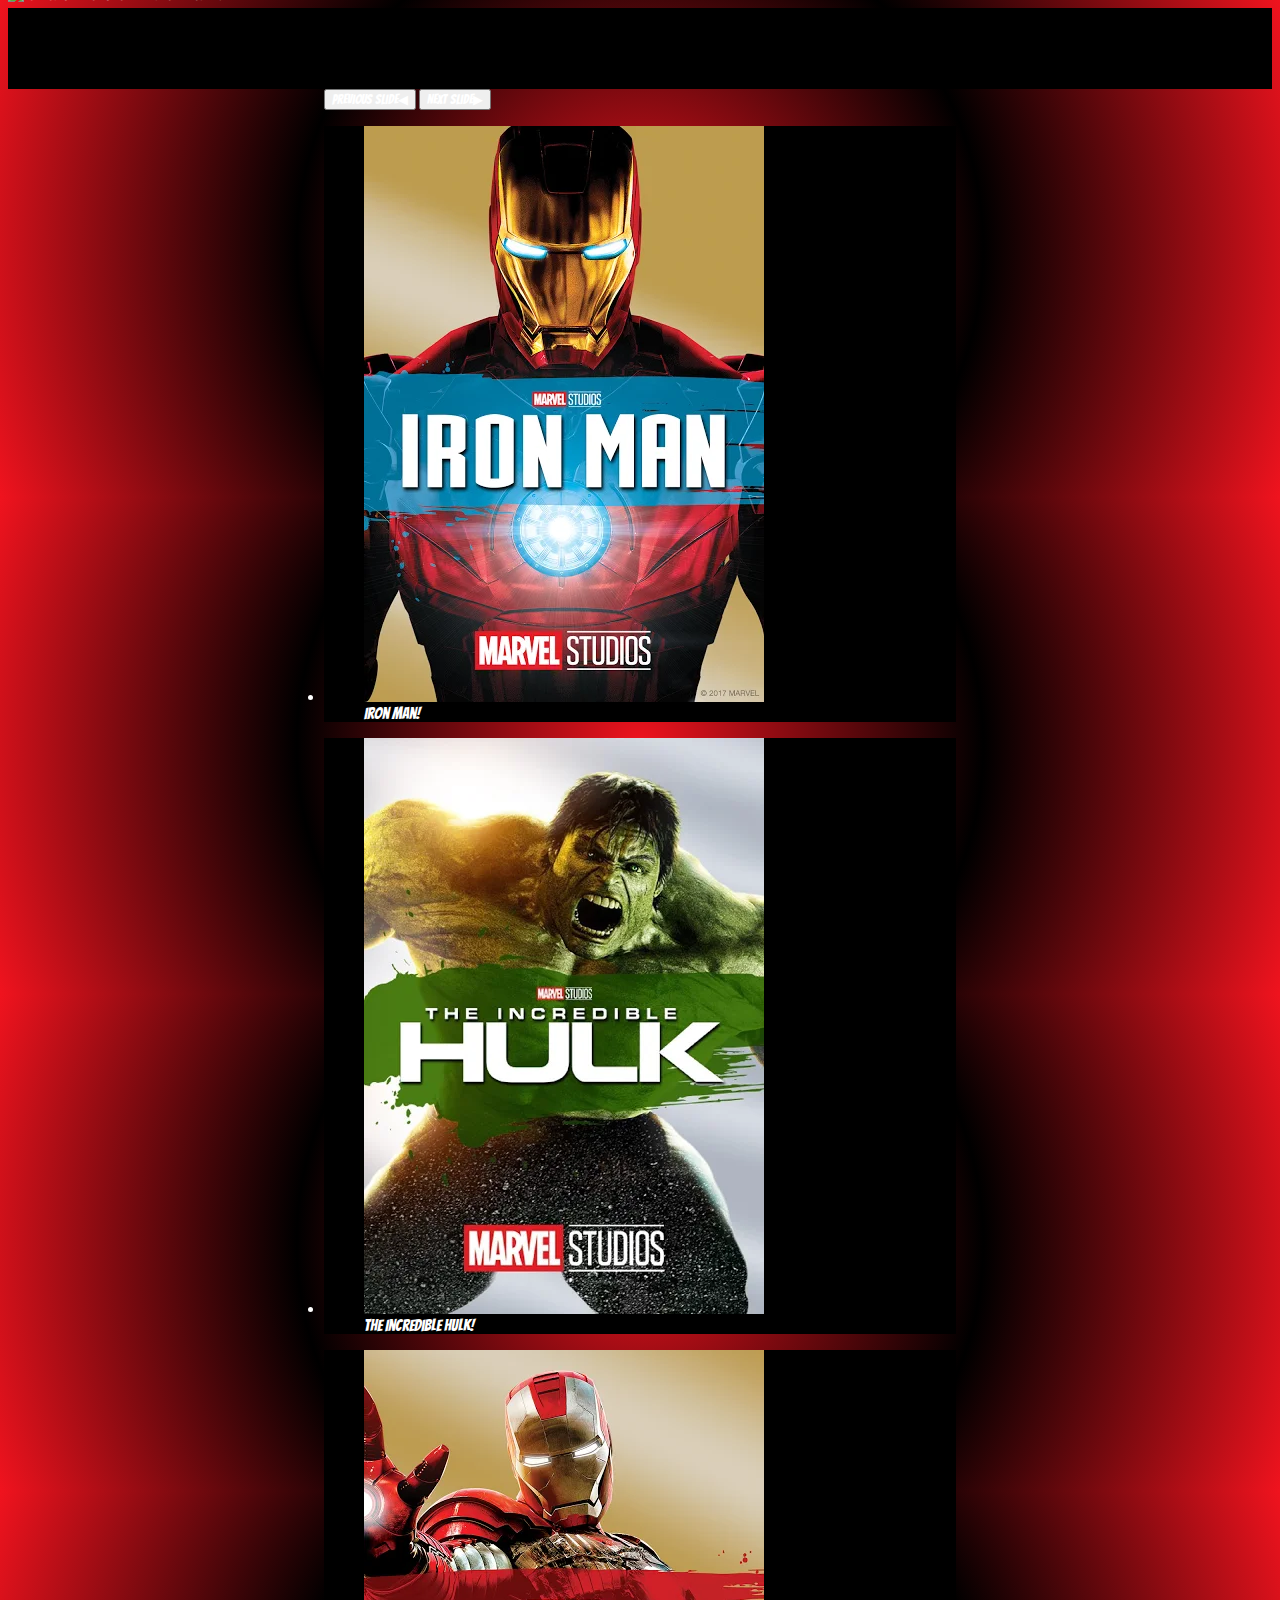
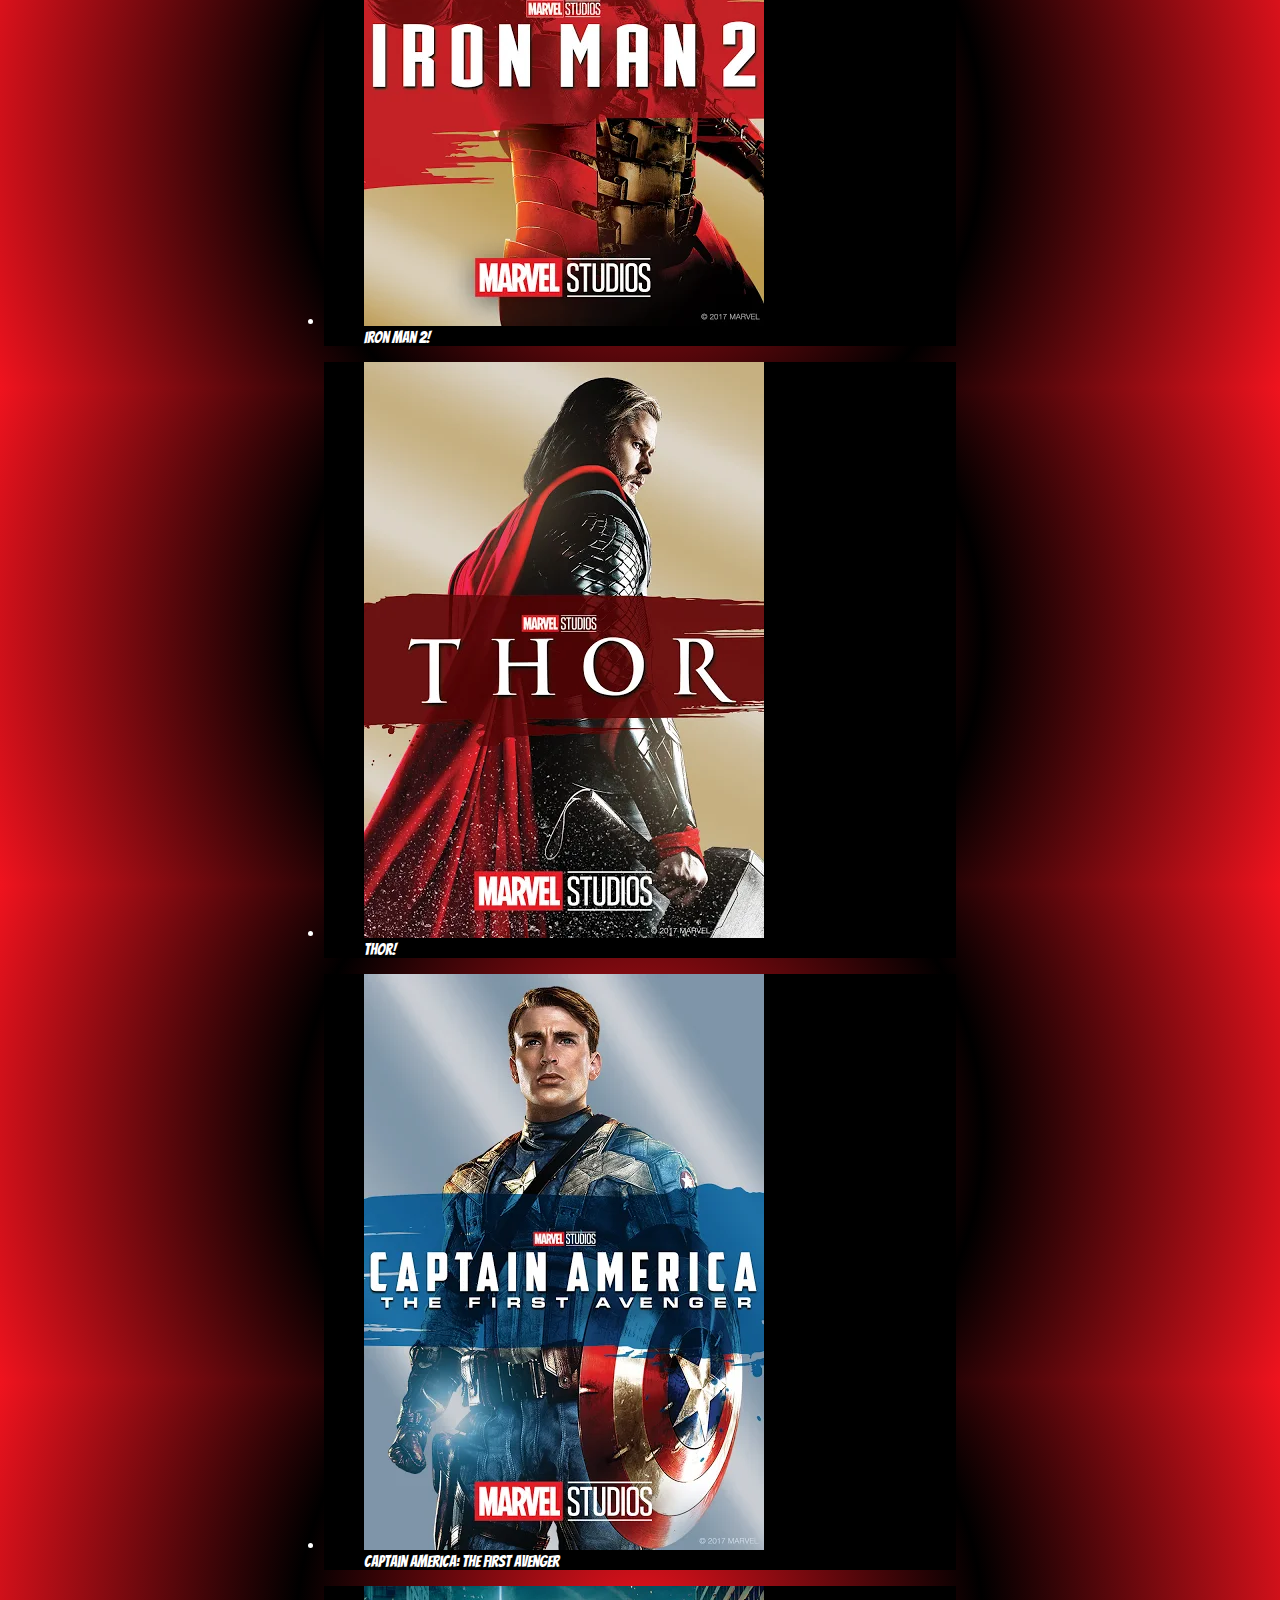
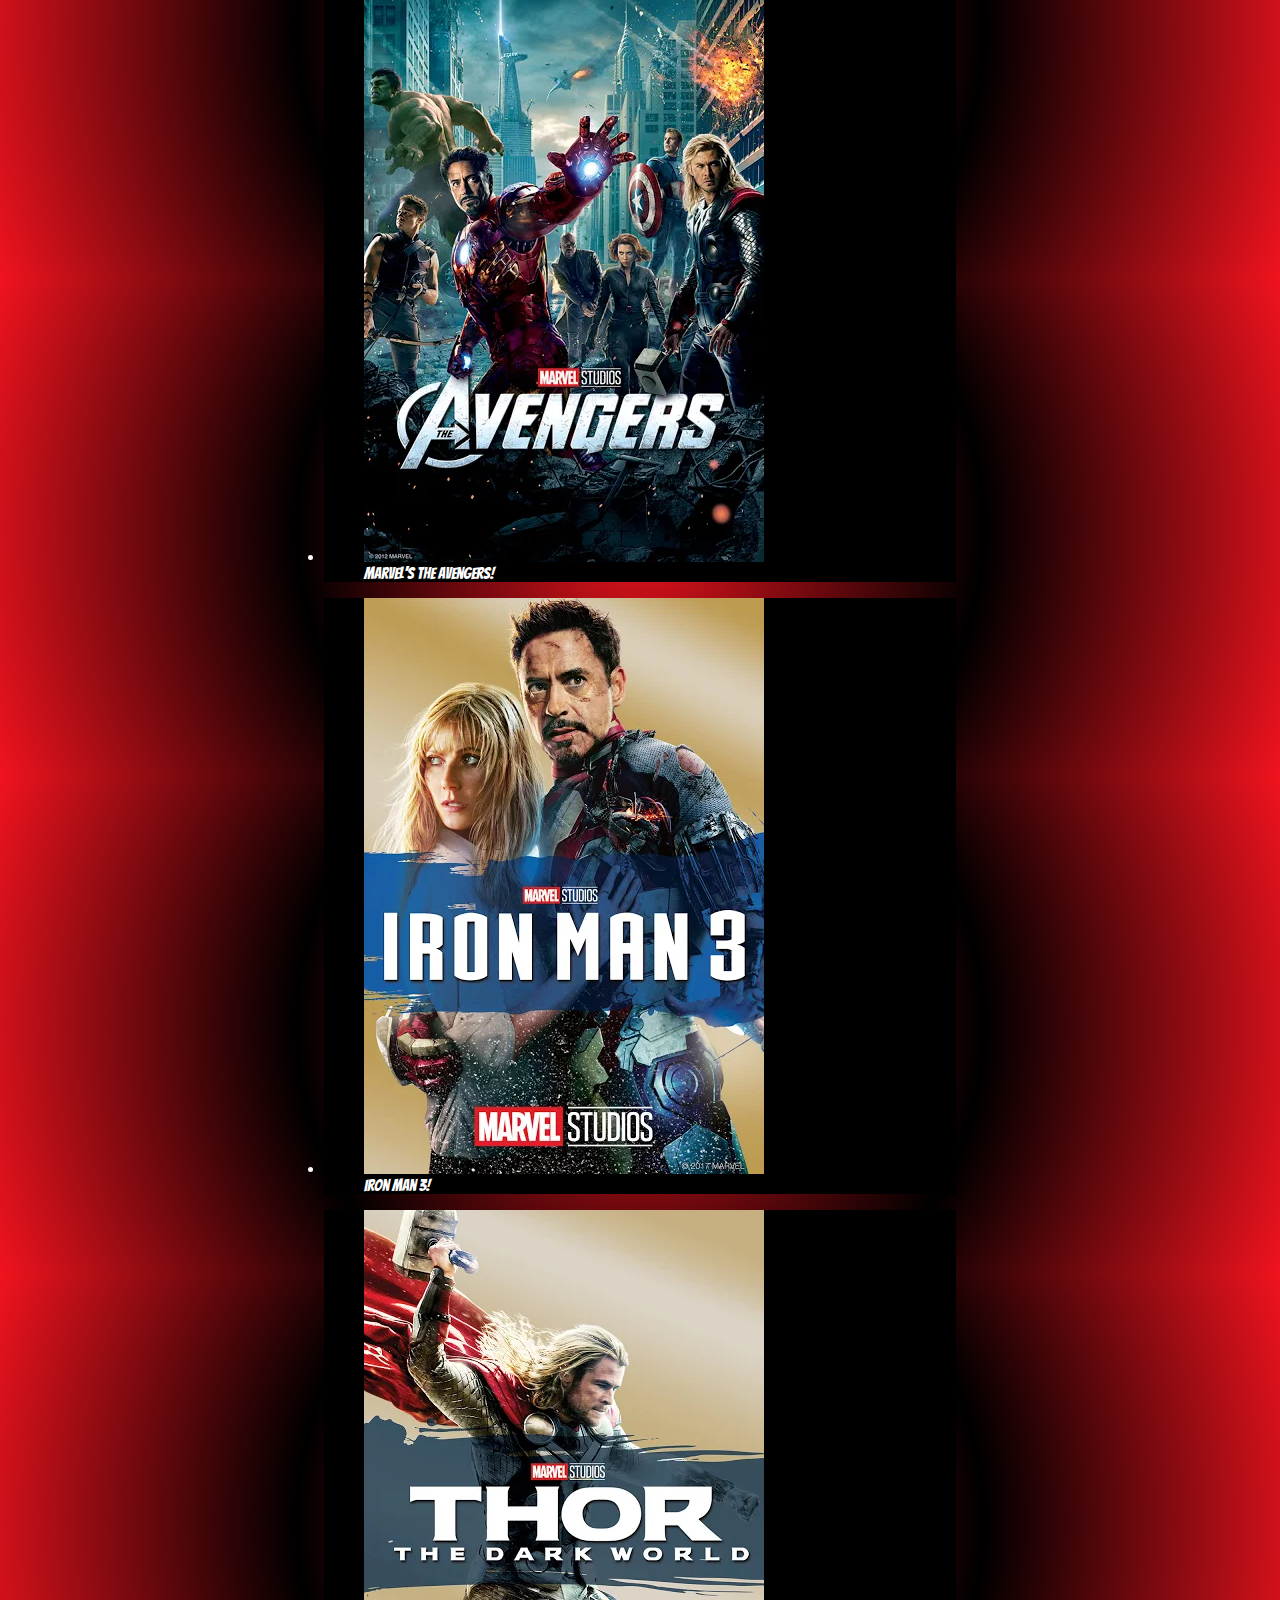
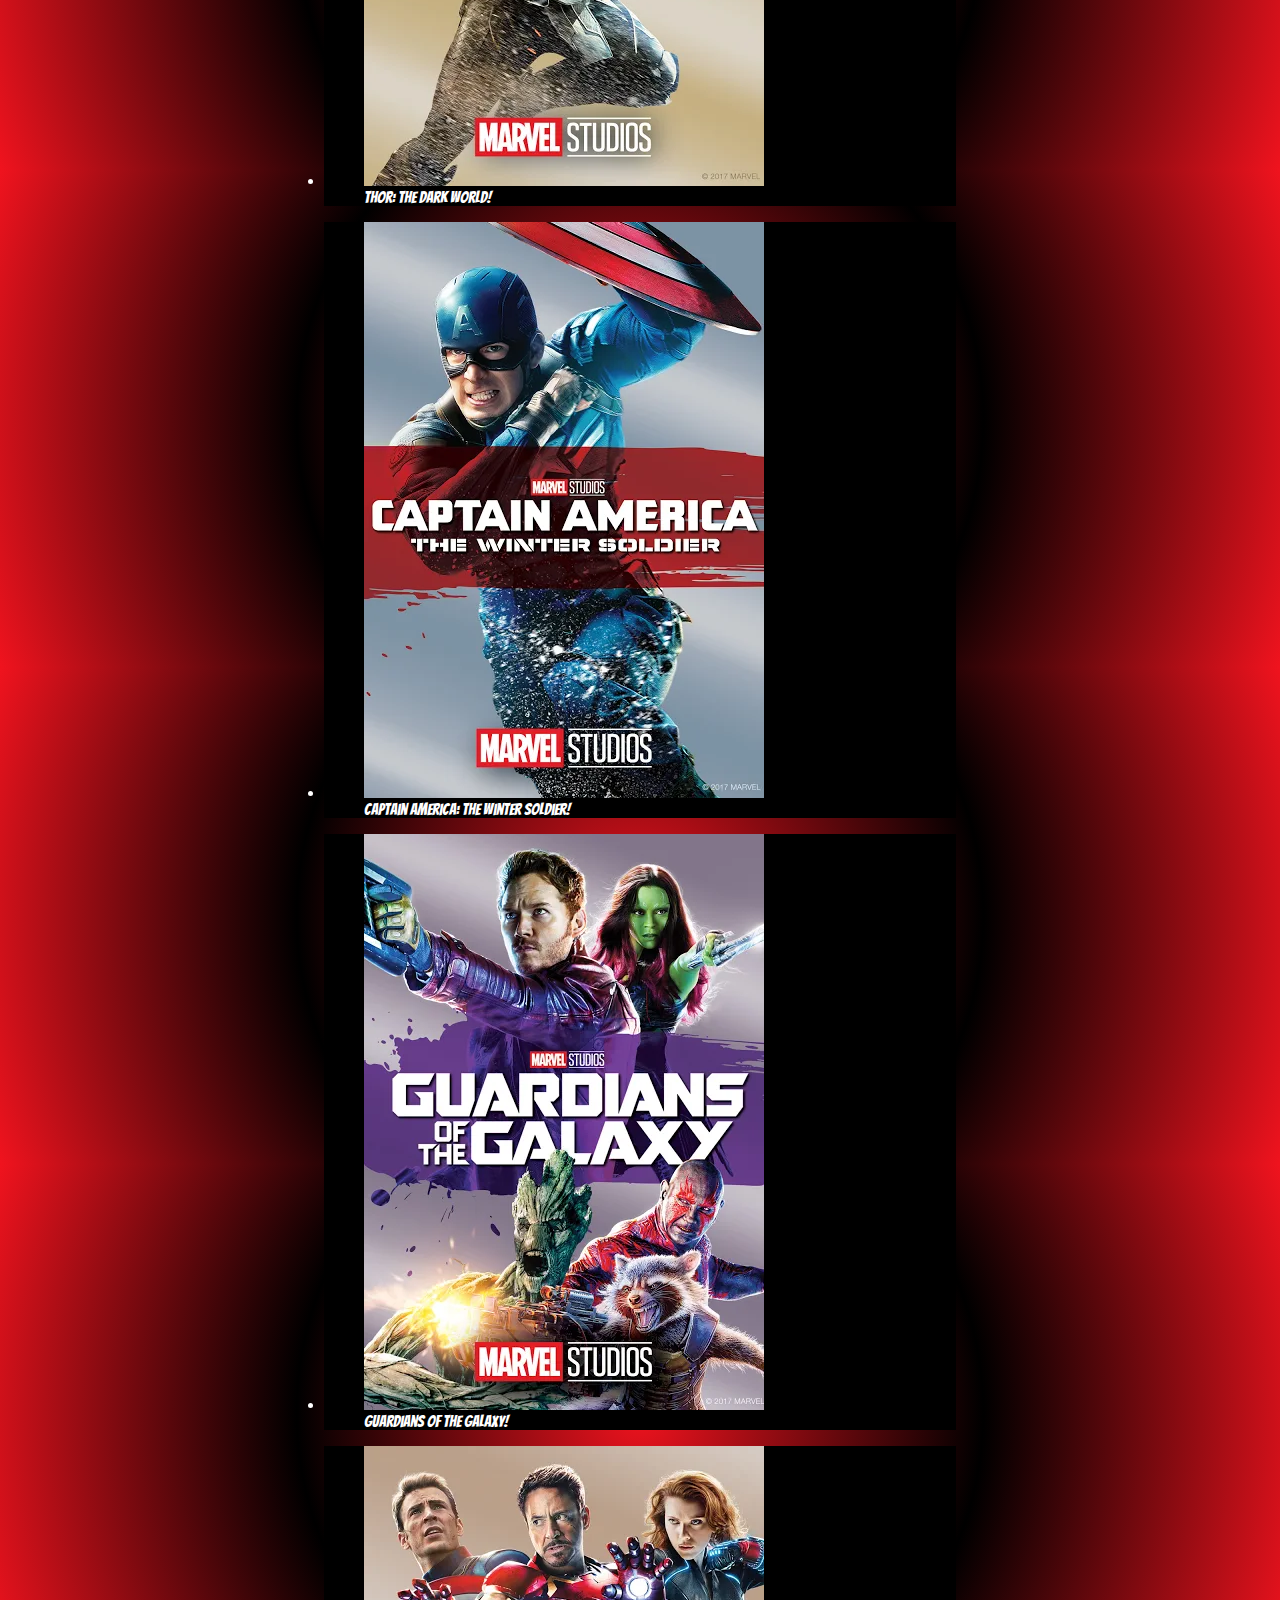
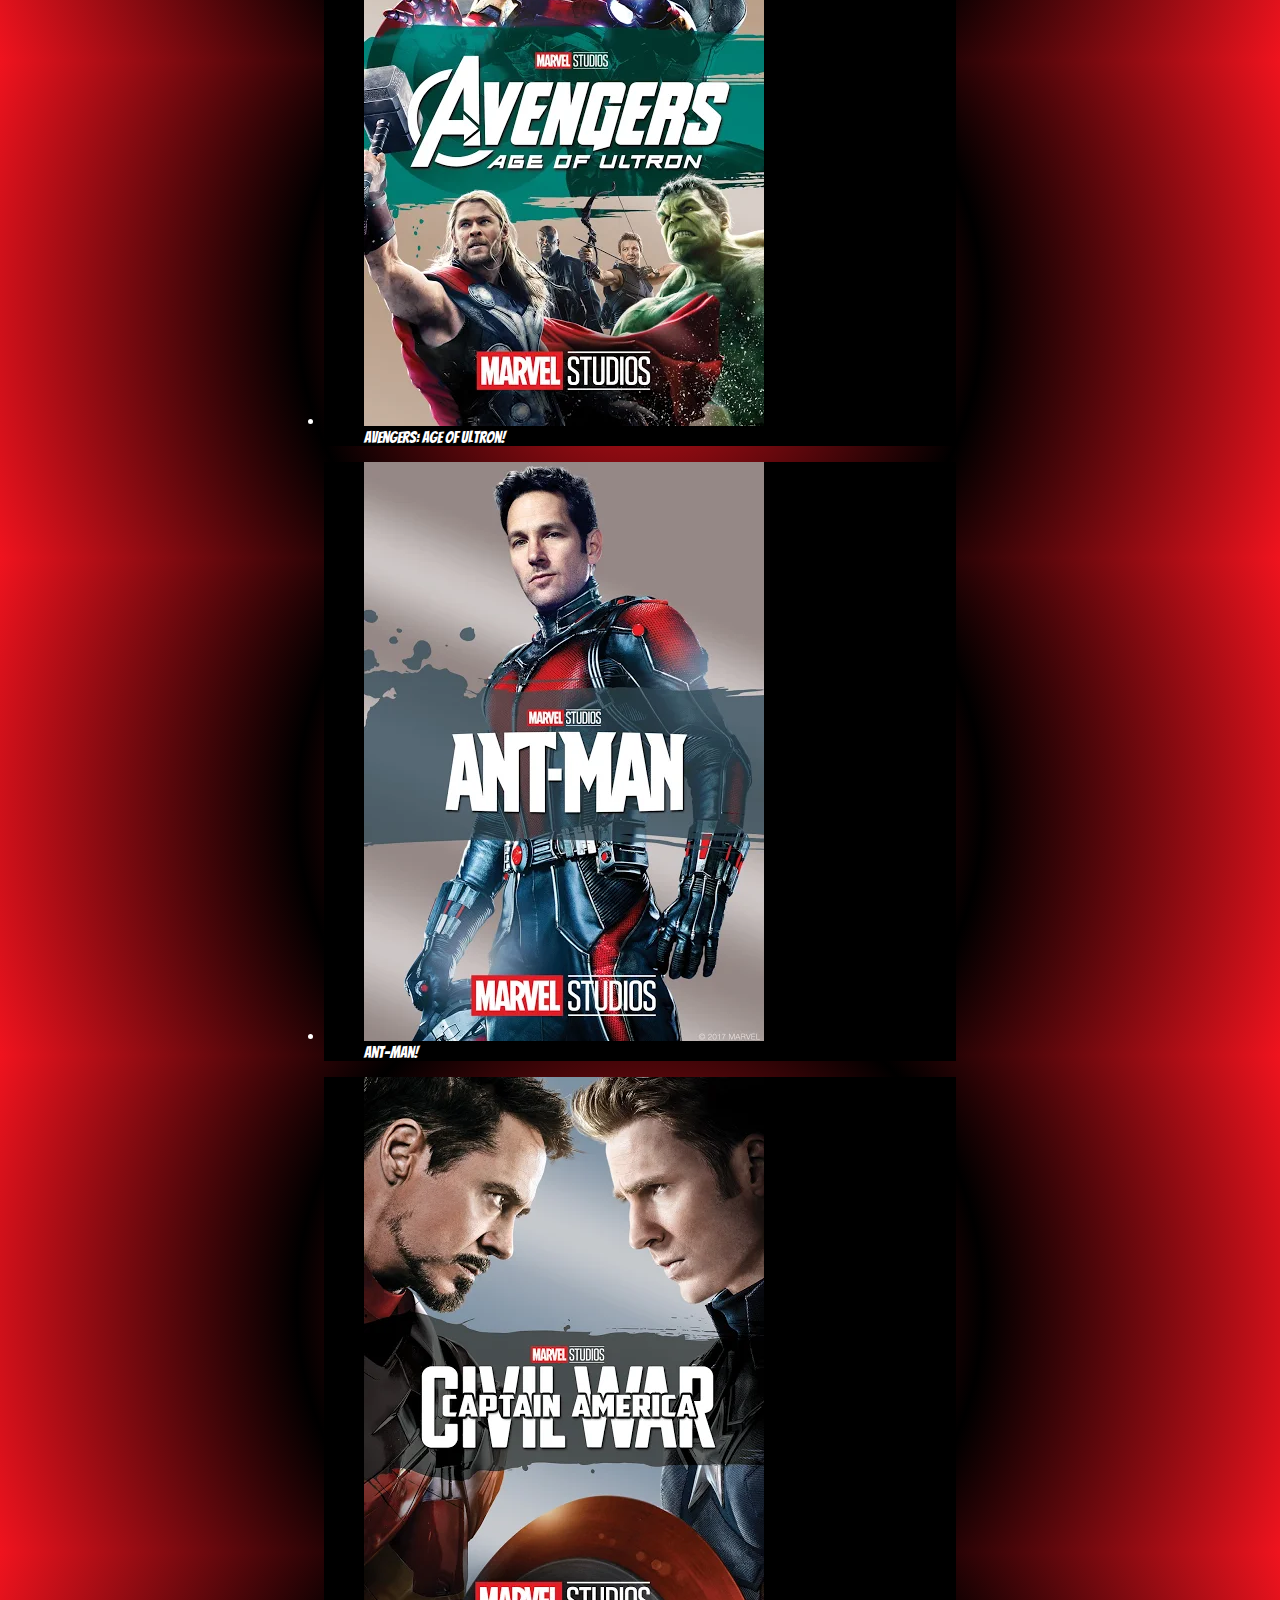
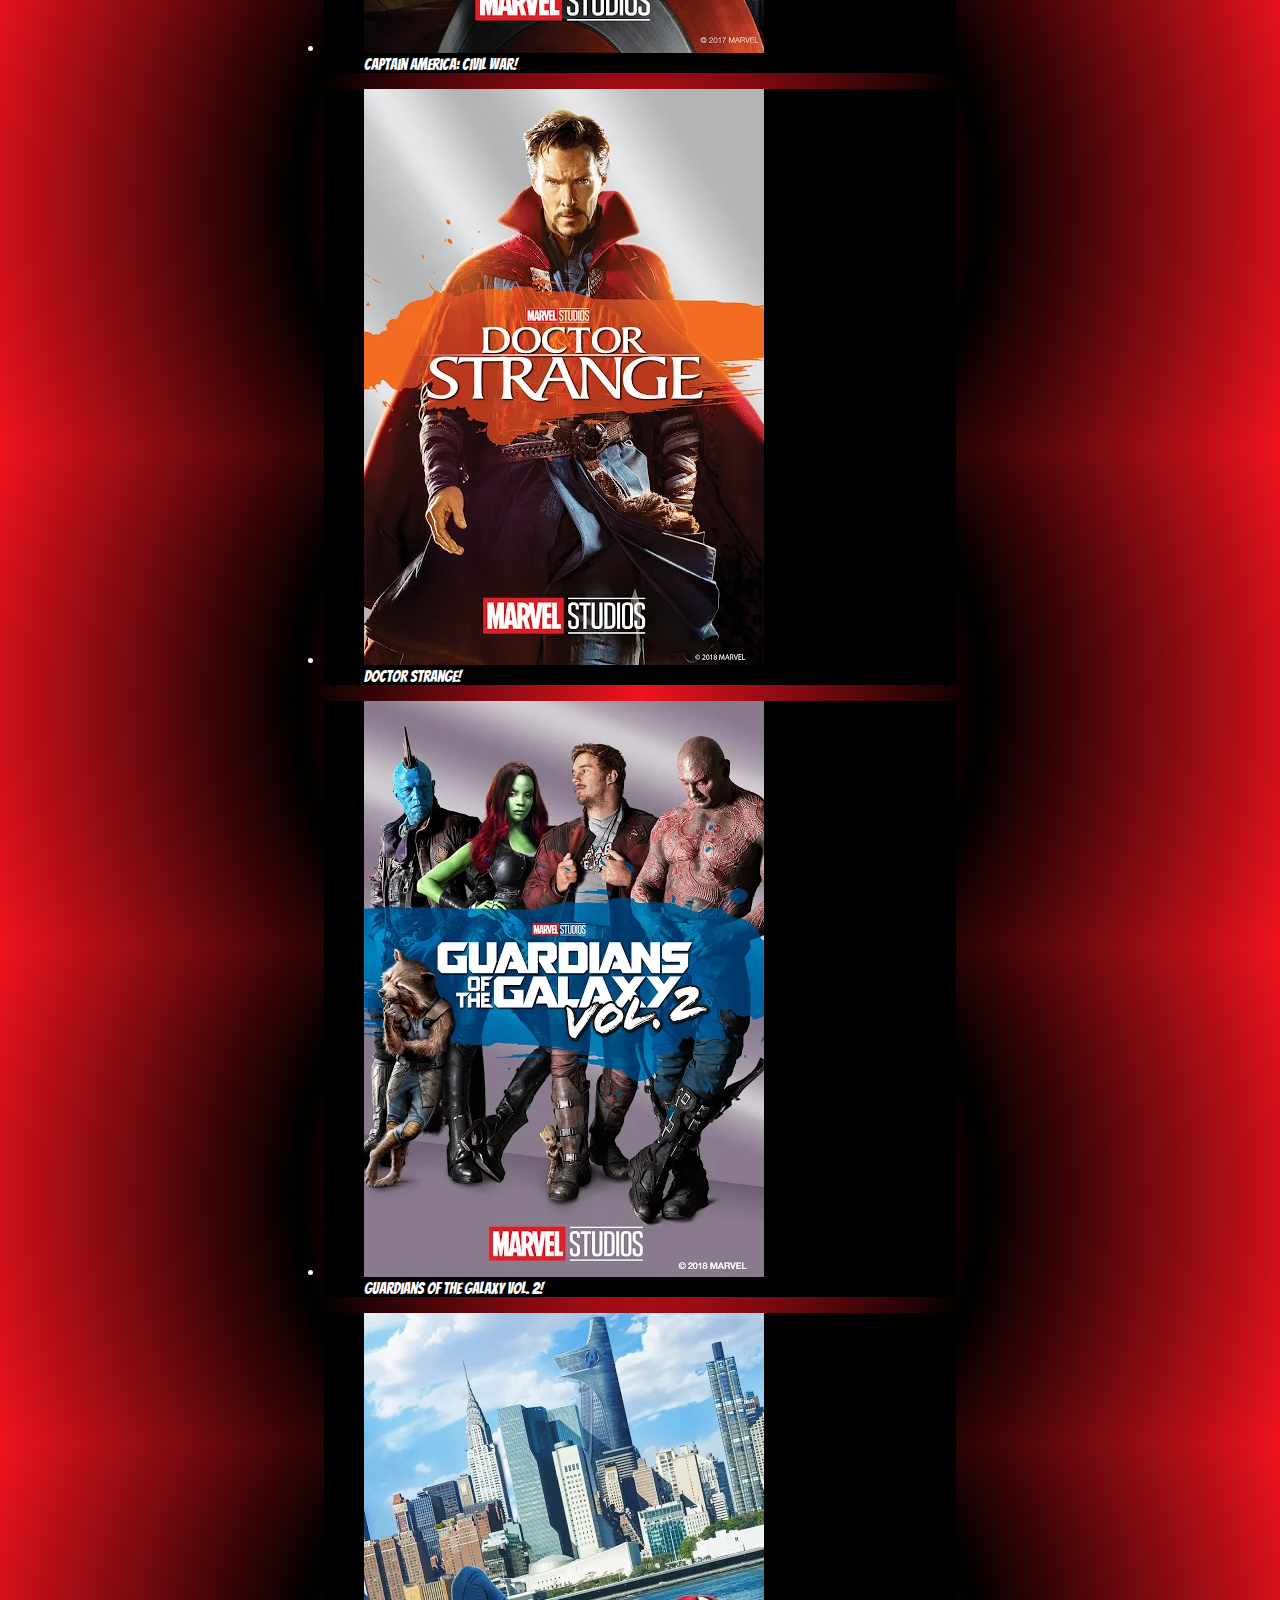
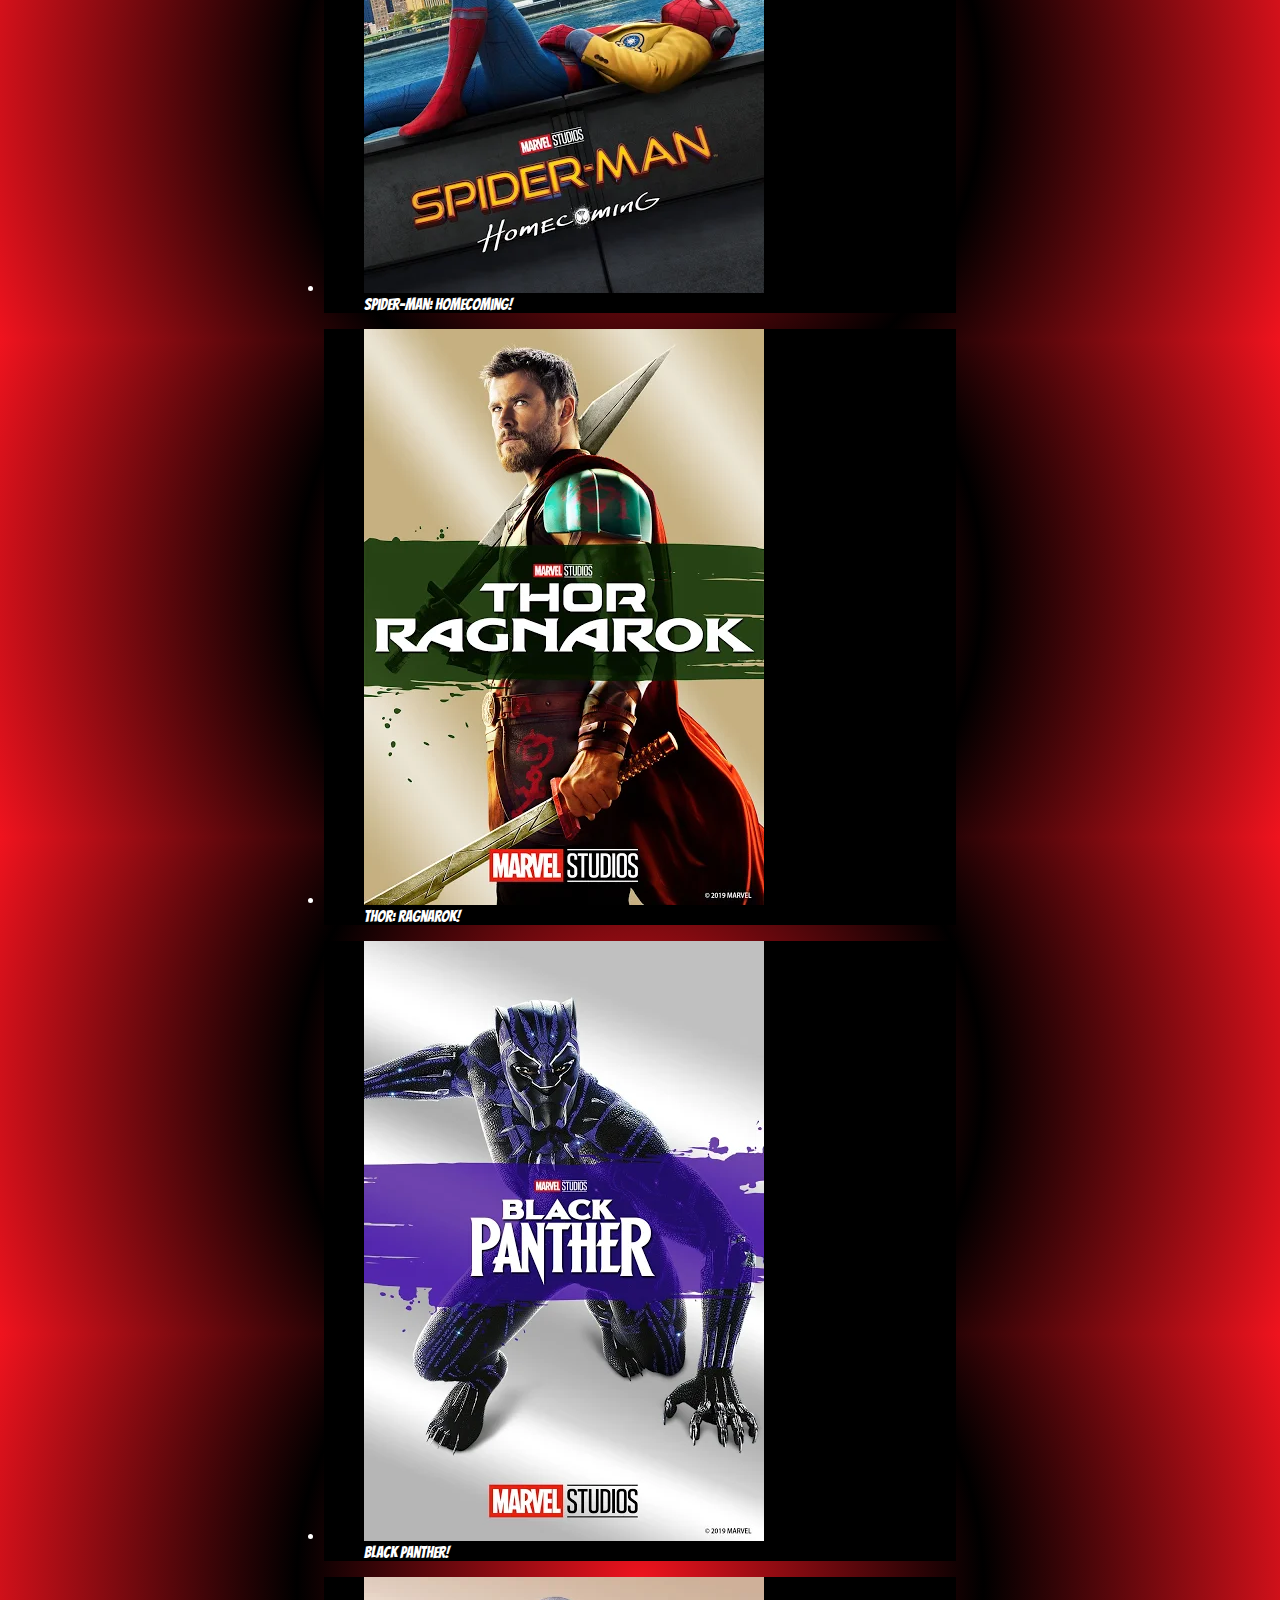
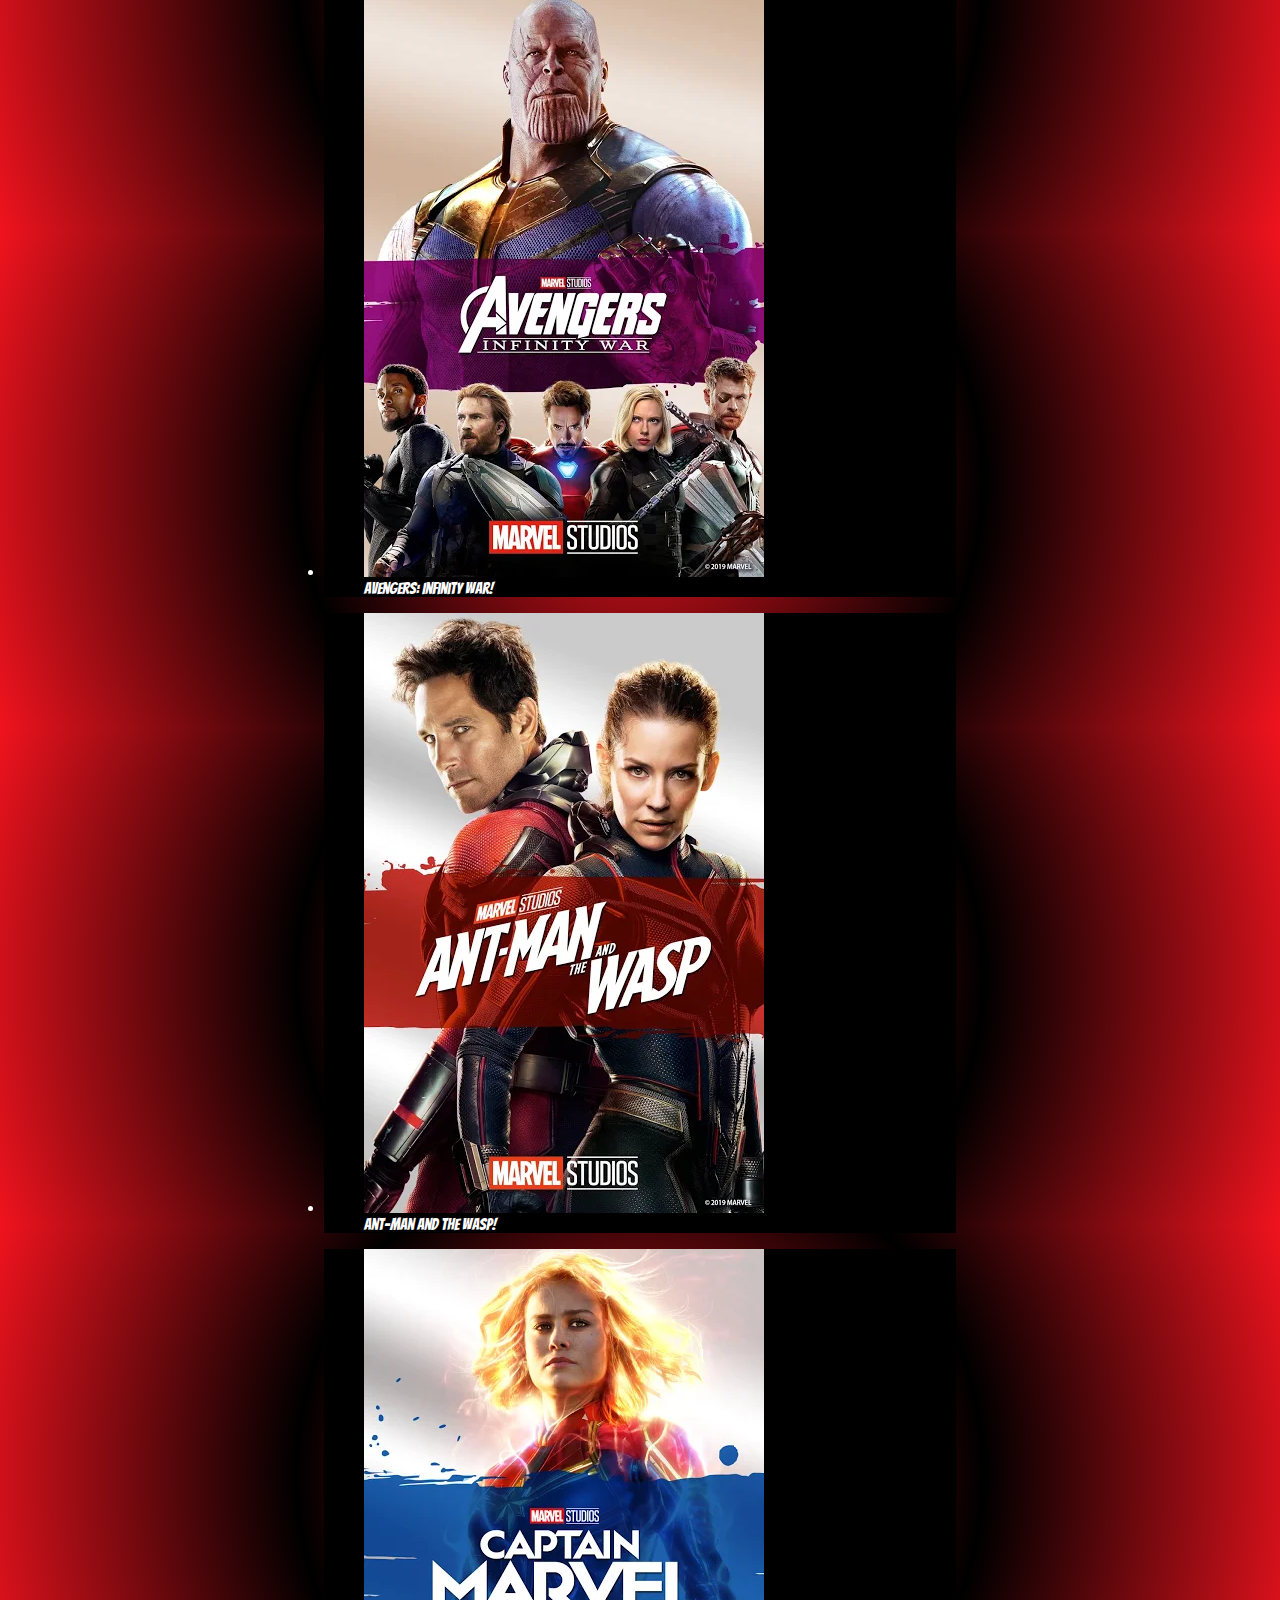
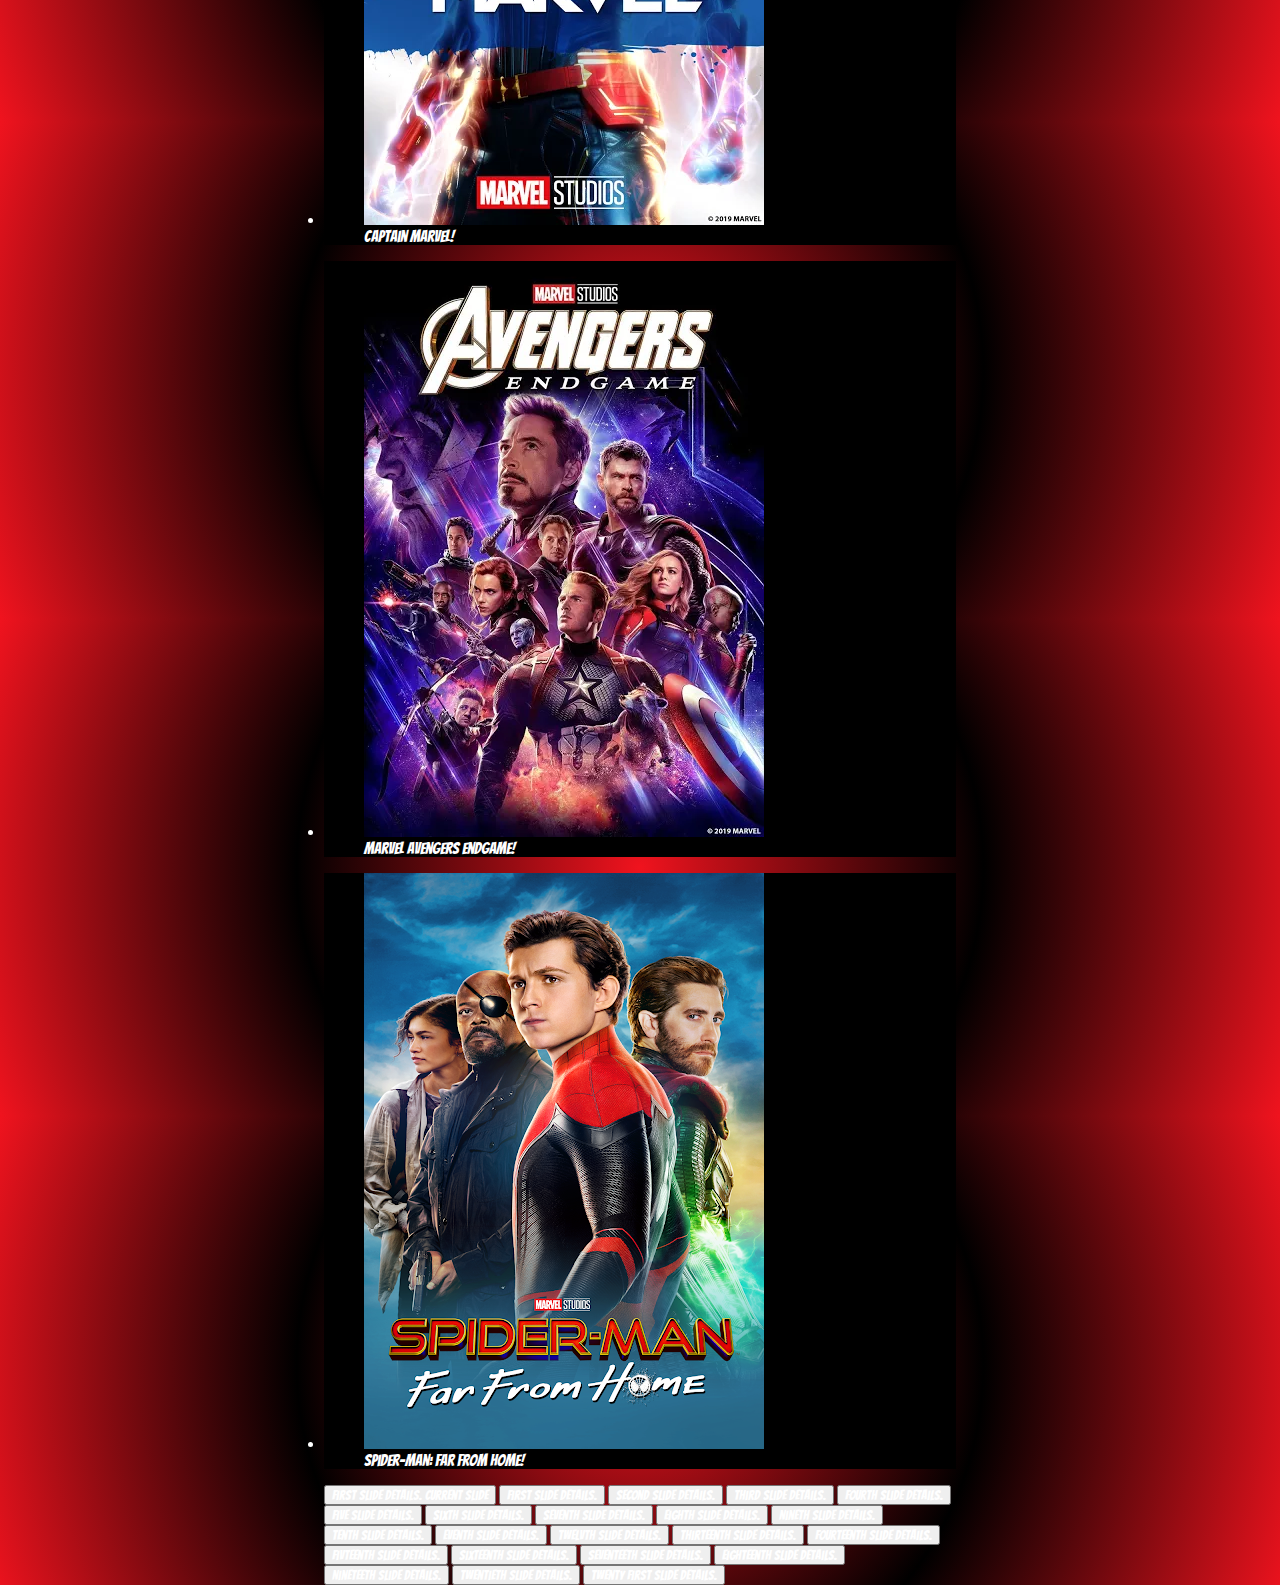
==== commit fcb0621f: "index.html and readme.md are updated" ====
--- a/index.html
+++ b/index.html
@@ -23,6 +23,7 @@
     crossorigin="anonymous" />
   </head>
   <body>
+   
     <div class="nav-container">
       <img id= "headerImage" src="Images/header.png" alt="Header image titled: Marvel Overlaps" />
         <div class="nav-right">
@@ -161,258 +162,6 @@
         </li>
         <li class="orbit-slide">
           <figure class="orbit-figure">
-            <img class="orbit-image" src="https://cdn.onebauer.media/one/media/5d94/d3b0/c11f/b232/6131/c391/ant-man-and-the-wasp.jpg?quality=50&width=800&height=520&ratio=1-1&resizeStyle=aspectfit&format=jpg" alt="Space">
-            <!-- <figcaption class="orbit-caption">...Are you ready?!?!</figcaption> -->
-          </figure>
-        </li>
-      </ul>
-    </div>
-
-    <nav class="orbit-bullets">
-      <button class="is-active" data-slide="0"> 
-        <!-- This button starts 1st -->
-        <span class="show-for-sr">First slide details.</span>
-        <span class="show-for-sr" data-slide-active-label>Current Slide</span>
-      </button>
-      <button data-slide="1"><span class="show-for-sr">Second slide details.</span></button>
-      <button data-slide="2"><span class="show-for-sr">Third slide details.</span></button>
-      <button data-slide="3"><span class="show-for-sr">Fourth slide details.</span></button>
-    </nav>
-  </main>
-</header> 
-
-
-
-<div class="container">
-<div class="row">
-  <div class="columns small-6" style="float: right; width: 650px;" id="example1" data-something>
-    <div class="container Moving">
-    <p id="doodle">
-      Lorem ipsum dolor sit amet, consectetur adipisicing elit, sed do eiusmod tempor incididunt ut labore et dolore magna aliqua. Ut enim ad minim veniam, quis nostrud exercitation ullamco laboris nisi ut aliquip ex ea commodo consequat. Duis aute irure dolor in reprehenderit in voluptate velit esse cillum dolore eu fugiat nulla pariatur. Excepteur sint occaecat cupidatat non proident, sunt in culpa qui officia deserunt mollit anim id est laborum.
-      <br>
-      Lorem ipsum dolor sit amet, consectetur adipisicing elit, sed do eiusmod tempor incididunt ut labore et dolore magna aliqua. Ut enim ad minim veniam, quis nostrud exercitation ullamco laboris nisi ut aliquip ex ea commodo consequat. Duis aute irure dolor in reprehenderit in voluptate velit esse cillum dolore eu fugiat nulla pariatur. Excepteur sint occaecat cupidatat non proident, sunt in culpa qui officia deserunt mollit anim id est laborum.
-      <br>
-      Lorem ipsum dolor sit amet, consectetur adipisicing elit, sed do eiusmod tempor incididunt ut labore et dolore magna aliqua. Ut enim ad minim veniam, quis nostrud exercitation ullamco laboris nisi ut aliquip ex ea commodo consequat. Duis aute irure dolor in reprehenderit in voluptate velit esse cillum dolore eu fugiat nulla pariatur. Excepteur sint occaecat cupidatat non proident, sunt in culpa qui officia deserunt mollit anim id est laborum.
-      <br>
-      Lorem ipsum dolor sit amet, consectetur adipisicing elit, sed do eiusmod tempor incididunt ut labore et dolore magna aliqua. Ut enim ad minim veniam, quis nostrud exercitation ullamco laboris nisi ut aliquip ex ea commodo consequat. Duis aute irure dolor in reprehenderit in voluptate velit esse cillum dolore eu fugiat nulla pariatur. Excepteur sint occaecat cupidatat non proident, sunt in culpa qui officia deserunt mollit anim id est laborum.
-      <br>
-      Lorem ipsum dolor sit amet, consectetur adipisicing elit, sed do eiusmod tempor incididunt ut labore et dolore magna aliqua. Ut enim ad minim veniam, quis nostrud exercitation ullamco laboris nisi ut aliquip ex ea commodo consequat. Duis aute irure dolor in reprehenderit in voluptate velit esse cillum dolore eu fugiat nulla pariatur. Excepteur sint occaecat cupidatat non proident, sunt in culpa qui officia deserunt mollit anim id est laborum.
-      <br>
-      Lorem ipsum dolor sit amet, consectetur adipisicing elit, sed do eiusmod tempor incididunt ut labore et dolore magna aliqua. Ut enim ad minim veniam, quis nostrud exercitation ullamco laboris nisi ut aliquip ex ea commodo consequat. Duis aute irure dolor in reprehenderit in voluptate velit esse cillum dolore eu fugiat nulla pariatur. Excepteur sint occaecat cupidatat non proident, sunt in culpa qui officia deserunt mollit anim id est laborum.
-    </p>
-  </div>
-</div>
-<div class="columns small-6 right" data-sticky-container>
-  <div class="sticky" data-sticky data-margin-top="6" data-anchor="example1">
-    <img class="thumbnail" src="rectangle-3.jpg" style="width: 450px; height: 380px;" alt="Placeholder">
-  </div>
-</div>
-</div>
-</div>
-
-<!-- 23 Movies Chronological-->
-<main class="orbit" role="region" aria-label="Favorite Space Pictures" data-orbit>
-  <div class="orbit-wrapper">
-    
-    <div class="orbit-controls">
-      <button class="orbit-previous"><span class="show-for-sr">Previous Slide</span>&#9664;&#xFE0E;</button>
-      <button class="orbit-next"><span class="show-for-sr">Next Slide</span>&#9654;&#xFE0E;</button>
-    </div>
-
-    <!-- <ul class="orbit-container">
-      <li class="is-active orbit-slide">
-        <figure class="orbit-figure">
-          <p>Phase One...
-          </p>
-        </figure>
-      </li> -->
-      <li class="orbit-slide">
-        <figure class="orbit-figure">
-          <img class="orbit-image" src="https://play-lh.googleusercontent.com/qPWzF9TxGAX8eOO1bfg4KDmSoKqb5P4YAFjtkWUtp9MsNcb53IZHCuDL2W3isI_vxrsBIXSNgPwfYU5sxF-z=w400-h600-rw" alt="Space">
-          <figcaption class="orbit-caption">Iron Man!</figcaption>
-        </figure>
-      </li>
-      <li class="orbit-slide">
-        <figure class="orbit-figure">
-          <img class="orbit-image" src="https://play-lh.googleusercontent.com/z-7fMgWcXU_MLRdg-ATu0i33NxmKI6qL6A_Mlkfo8-AXbYIjq6Umws0G5U1PlYYzYSh7=w400-h600-rw" alt="Space">
-          <figcaption class="orbit-caption">The Incredible Hulk!</figcaption>
-        </figure>
-      </li>
-      <li class="orbit-slide">
-        <figure class="orbit-figure">
-          <img class="orbit-image" src="https://play-lh.googleusercontent.com/dcpXtgfTTMJtq5TKt2U5sag-xvQsyo7an6wPHiu7SEu-0IKZI2NdMq6ZyZnfJs4OK2cHCgQ3vcYHieUWBJ4=w400-h600-rw" alt="Space">
-          <figcaption class="orbit-caption">Iron Man 2! </figcaption>
-        </figure>
-      </li>
-      <li class="orbit-slide">
-        <figure class="orbit-figure">
-          <img class="orbit-image" src="https://play-lh.googleusercontent.com/91nc-R_WfdphUMufvABi9QtTU7cno5L14aoU2R0ZX8trbUOBU24tgHoRho2tqrEyCs0FZJhkMcSaQk8WC4gu=w400-h600-rw" alt="Space">
-          <figcaption class="orbit-caption">Thor!  </figcaption>
-        </figure>
-      </li>
-      <li class="orbit-slide">
-        <figure class="orbit-figure">
-          <img class="orbit-image" src="https://play-lh.googleusercontent.com/-qnuvu5nhCU_NMA5H7O7cQnj8KLID2-ps4pDMZfxX9AE4Thbc66n8L7x4OD6qD_kNJyfi3VVkizI048GHA=w400-h600-rw" alt="Space">
-          <figcaption class="orbit-caption">Captain America: The First Avenger </figcaption>
-        </figure>
-      </li><li class="orbit-slide">
-        <figure class="orbit-figure">
-          <img class="orbit-image" src="https://play-lh.googleusercontent.com/m8oCdMmUY6qvQQmB1H6aVf1CX9CmMqQdMXD_QHk1NTV48nagvcXpkSTSLmUsfhyr_uM=w400-h600-rw" alt="Space">
-          <figcaption class="orbit-caption">Marvel's The Avengers!  </figcaption>
-        </figure>
-      </li>
-      
-      <!-- <li class="orbit-slide">
-        <figure class="orbit-figure">
-          <p>Phase Two...</p>
-        </figure>
-      </li> -->
-      <li class="orbit-slide">
-        <figure class="orbit-figure">
-          <img class="orbit-image" src="https://play-lh.googleusercontent.com/6HmcLv9SMuIvo-HWggEiEdSVaccuZiu7K3mC2ewteKw8gIQ4ssMqur81lanWyzCh4mQXveZxbKUyyaP29A=w400-h600-rw" alt="Space">
-          <figcaption class="orbit-caption">Iron Man 3!</figcaption>
-        </figure>
-      </li>
-      <li class="orbit-slide">
-        <figure class="orbit-figure">
-          <img class="orbit-image" src="https://play-lh.googleusercontent.com/NnFZs96fIc939JaU1-zCRKCjNPcfsYMq3fHaze698rPac66xscH5314VvgSzIObvUAP4ia8DaME9mUpIRg=w400-h600-rw" alt="Space">
-          <figcaption class="orbit-caption">Thor: The Dark World!</figcaption>
-        </figure>
-      </li>
-      <li class="orbit-slide">
-        <figure class="orbit-figure">
-          <img class="orbit-image" src="https://play-lh.googleusercontent.com/I8FjfvfwI0KKUTv4s1jXV3fMDo2IZ383InRt910U-oRHphchO_h6bXHBA-6ygHBNQCWXQUr6ArPQleuV4A=w400-h600-rw" alt="Space">
-          <figcaption class="orbit-caption">Captain America: The Winter Soldier! </figcaption>
-        </figure>
-      </li>
-      </li><li class="orbit-slide">
-        <figure class="orbit-figure">
-          <img class="orbit-image" src="https://play-lh.googleusercontent.com/oI6qYMMwLnvemZN90PbTTscvZ8arzYuVAeCxHss04d_yHYb4lpHYBxET4P8zxcLSrcbOu8owJZP6nvgOm7c=w400-h600-rw" alt="Space">
-          <figcaption class="orbit-caption">Guardians of the Galaxy! </figcaption>
-        </figure>
-      </li>
-      <li class="orbit-slide">
-        <figure class="orbit-figure">
-          <img class="orbit-image" src="https://play-lh.googleusercontent.com/YQTz2TBhE2rtzYKK7zkErn-mOcjNkHif7fQT6HnCbylCJzSRN9DYXoGZUixeFfkbwJxMnNlcZ_kQ8UL6ZCI=w400-h600-rw" alt="Space">
-          <figcaption class="orbit-caption">Avengers: Age of Ultron! </figcaption>
-        </figure>
-      </li>
-      <li class="orbit-slide">
-        <figure class="orbit-figure">
-          <img class="orbit-image" src="https://play-lh.googleusercontent.com/qIcD3V9HvhF4vUqlFB5IvTroV6uDXy-PI371zQ3YQWGMQMUNnM0QIAuWo0MXpwdtnhtN4PQ8fAU_mUIT-fg=w400-h600-rw" alt="Space">
-          <figcaption class="orbit-caption">Ant-Man! </figcaption>
-        </figure>
-      </li>
-
-      <!-- <li class="orbit-slide">
-        <figure class="orbit-figure">
-          <h1>Phase Three...</h1>
-        </figure>
-      </li> -->
-      <li class="orbit-slide">
-        <figure class="orbit-figure">
-          <img class="orbit-image" src="https://play-lh.googleusercontent.com/eRY9GxitzOyKJPkKrcQCj0Yam47JkEDVVAcLV5R0PJjjzYLnAZ9wqBtElsplPJpunBrcVxQ1pURs8mcmmQ=w400-h600-rw" alt="Space">
-          <figcaption class="orbit-caption">Captain America: Civil War! </figcaption>
-        </figure>
-      </li>
-      <li class="orbit-slide">
-        <figure class="orbit-figure">
-          <img class="orbit-image" src="https://play-lh.googleusercontent.com/FGIkSlqwpdEKGPq0CNiidjeaBQmSSVEbIZFOezBMHUOlN47lLeMO-YLuVdMdcCVLbMyvQIrj4_qtqOrP4Q=w400-h600-rw" alt="Space">
-          <figcaption class="orbit-caption">Doctor Strange! </figcaption>
-        </figure>
-      </li>
-      <li class="orbit-slide">
-        <figure class="orbit-figure">
-          <img class="orbit-image" src="https://play-lh.googleusercontent.com/DI5oze-umAaEb05k23wGh0AQfgEHz6rClcJ5ViovGYqzTJwm17EAWVce1VI6nG_0Fo79c8Q6ywi6oWDwf-k=w400-h600-rw" alt="Space">
-          <figcaption class="orbit-caption">Guardians of the Galaxy Vol. 2!  </figcaption>
-        </figure>
-      </li>
-      <li class="orbit-slide">
-        <figure class="orbit-figure">
-          <img class="orbit-image" src="https://play-lh.googleusercontent.com/Bj-TkFW3yIiCrmX9rH6i8fhBN3VtoCnPxxrLBd9uxBvwv7SkL3WHF7qBqSHlphm49pQs=w400-h600-rw" alt="Space">
-          <figcaption class="orbit-caption">Spider-Man: Homecoming! </figcaption>
-      </li>
-      <li class="orbit-slide">
-        <figure class="orbit-figure">
-          <img class="orbit-image" src="https://play-lh.googleusercontent.com/pbLpkjRU-pfyLKNxXzAnEHixLMd2toQGfBZ8zz314wxEcHNTqKlj9B9-49ZRUCikPIuqDxxDGT-jlw5brLLf=w400-h600-rw" alt="Space">
-          <figcaption class="orbit-caption">Thor: Ragnarok! </figcaption>
-        </figure>
-      </li>
-      <li class="orbit-slide">
-        <figure class="orbit-figure">
-          <img class="orbit-image" src="https://play-lh.googleusercontent.com/proxy/OIJKn9tC-e49bs8UO5BN9foHriIkXOL-ApT7M9jUZqvh8Xv00s1fnVObOWOf88o-MU2oPuv4MPqdqU-mt8uVixX0mTozt5oVmwqiNYZnbE76qTfa8UUgeZ7XNQQfd_Ud=w400-h600-rw" alt="Space">
-          <figcaption class="orbit-caption">Black Panther! </figcaption>
-        </figure>
-      </li>
-      <li class="orbit-slide">
-        <figure class="orbit-figure">
-          <img class="orbit-image" src="https://play-lh.googleusercontent.com/m8oCdMmUY6qvQQmB1H6aVf1CX9CmMqQdMXD_QHk1NTV48nagvcXpkSTSLmUsfhyr_uM=w400-h600-rw" alt="Space">
-          <figcaption class="orbit-caption">Avengers: Infinity War!  </figcaption>
-        </figure>
-      </li><li class="orbit-slide">
-        <figure class="orbit-figure">
-          <img class="orbit-image" src="https://play-lh.googleusercontent.com/nopqP7S9xxuY6iJbIH3Yci-Ma1tSm3Wdh7gpy1zNoZCeQvrjePjMGF5ZWxkraO_9zsJS=w400-h600-rw" alt="Space">
-          <figcaption class="orbit-caption">Ant-Man and the Wasp! </figcaption>
-        </figure>
-      </li>
-      <li class="orbit-slide">
-        <figure class="orbit-figure">
-          <img class="orbit-image" src="https://play-lh.googleusercontent.com/MNuc8SF0HDLNyj3CrLEIrRARm3HTwj7mN7pWhB_LvhxpELLayZdmA6stzkcycF6bXE_EzYb2Jgdasg-0yg=w400-h600-rw" alt="Space">
-          <figcaption class="orbit-caption">Captain Marvel! </figcaption>
-        </figure>
-      </li>
-      <li class="orbit-slide">
-        <figure class="orbit-figure">
-          <img class="orbit-image" src="https://play-lh.googleusercontent.com/_gIJ5eszlkwDw7tWekePeapreSRDlQti4XtsivYKUOUq8I-wEqROEv8kjHm3EXyfdrvjS92d-VDQFNR-AyA=w400-h600-rw" alt="Space">
-          <figcaption class="orbit-caption">Spider-Man: Far From Home!  </figcaption>
-        </figure>
-    </ul>
-  </div>
-
-  <!-- directional buttons -->
-  <nav class="orbit-bullets">
-    <button class="is-active" data-slide="0"> 
-      <!-- This button starts 1st -->
-      <span class="show-for-sr">First slide details.</span>
-      <span class="show-for-sr" data-slide-active-label>Current Slide</span>
-    </button>
-    <button data-slide="1"><span class="show-for-sr">First slide details.</span></button>
-    <button data-slide="2"><span class="show-for-sr">Second slide details.</span></button>
-    <button data-slide="3"><span class="show-for-sr">Third slide details.</span></button>
-    <button data-slide="4"><span class="show-for-sr">Fourth slide details.</span></button>
-    <button data-slide="5"><span class="show-for-sr">Five slide details.</span></button>
-    <button data-slide="6"><span class="show-for-sr">Sixth slide details.</span></button>
-    <button data-slide="7"><span class="show-for-sr">Seventh slide details.</span></button>
-    <button data-slide="8"><span class="show-for-sr">Eighth slide details.</span></button>
-    <button data-slide="9"><span class="show-for-sr">Nineth slide details.</span></button>
-    <button data-slide="10"><span class="show-for-sr">Tenth slide details.</span></button>
-    <button data-slide="11"><span class="show-for-sr">Eventh slide details.</span></button>
-    <button data-slide="12"><span class="show-for-sr">Twelvth slide details.</span></button>
-    <button data-slide="13"><span class="show-for-sr">Thirteenth slide details.</span></button>
-    <button data-slide="14"><span class="show-for-sr">Fourteenth slide details.</span></button>
-    <button data-slide="15"><span class="show-for-sr">Fivteenth slide details.</span></button>
-    <button data-slide="16"><span class="show-for-sr">Sixteenth slide details.</span></button>
-    <button data-slide="17"><span class="show-for-sr">Seventeeth slide details.</span></button>
-    <button data-slide="18"><span class="show-for-sr">Eighteenth slide details.</span></button>
-    <button data-slide="19"><span class="show-for-sr">Nineteeth slide details.</span></button>
-    <button data-slide="20"><span class="show-for-sr">Twentieth slide details.</span></button>
-    <button data-slide="21"><span class="show-for-sr">Twenty First slide details.</span></button>
-  </nav>
-</main>
-
-  
-  <script src="https://cdnjs.cloudflare.com/ajax/libs/jquery/3.5.1/jquery.min.js" integrity="sha512-bLT0Qm9VnAYZDflyKcBaQ2gg0hSYNQrJ8RilYldYQ1FxQYoCLtUjuuRuZo+fjqhx/qtq/1itJ0C2ejDxltZVFg==" crossorigin="anonymous"></script>
-  <!-- <script src="js/vendor/what-input.js"></script> -->
-
-  <!-- Compressed JavaScript -->
-  <script src="https://cdn.jsdelivr.net/npm/foundation-sites@6.6.3/dist/js/foundation.min.js" integrity="sha256-pRF3zifJRA9jXGv++b06qwtSqX1byFQOLjqa2PTEb2o=" crossorigin="anonymous"></script>
-  <script>$(document).foundation();</script>
-  
-  <!-- Script Links -->
-  <script src="script.js"></script>
-  <script src ="content-slider.js"></script>
-​  
-</body>
             <img class="orbit-image" src="Images/mcu-antman1-poster.jpg" alt="Space">
             <figcaption class="orbit-caption">Ant-Man! </figcaption>
           </figure>
